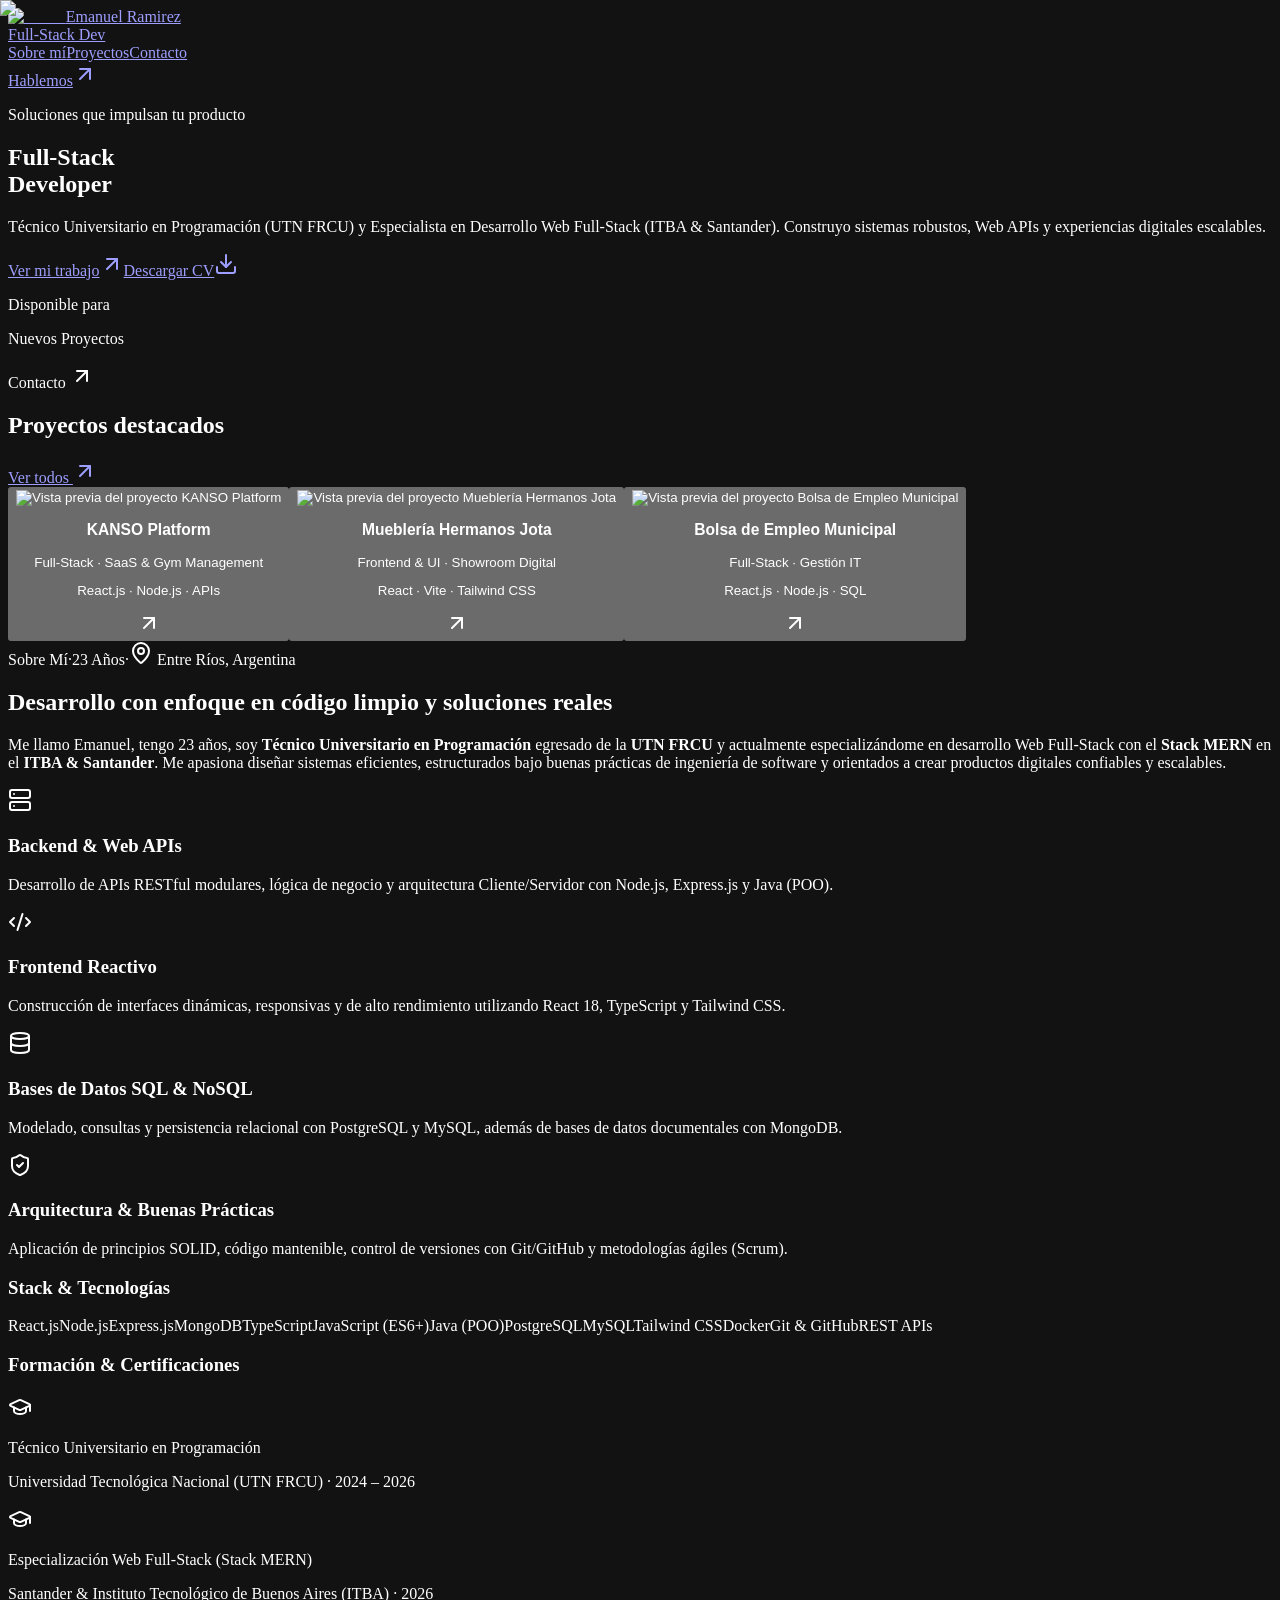
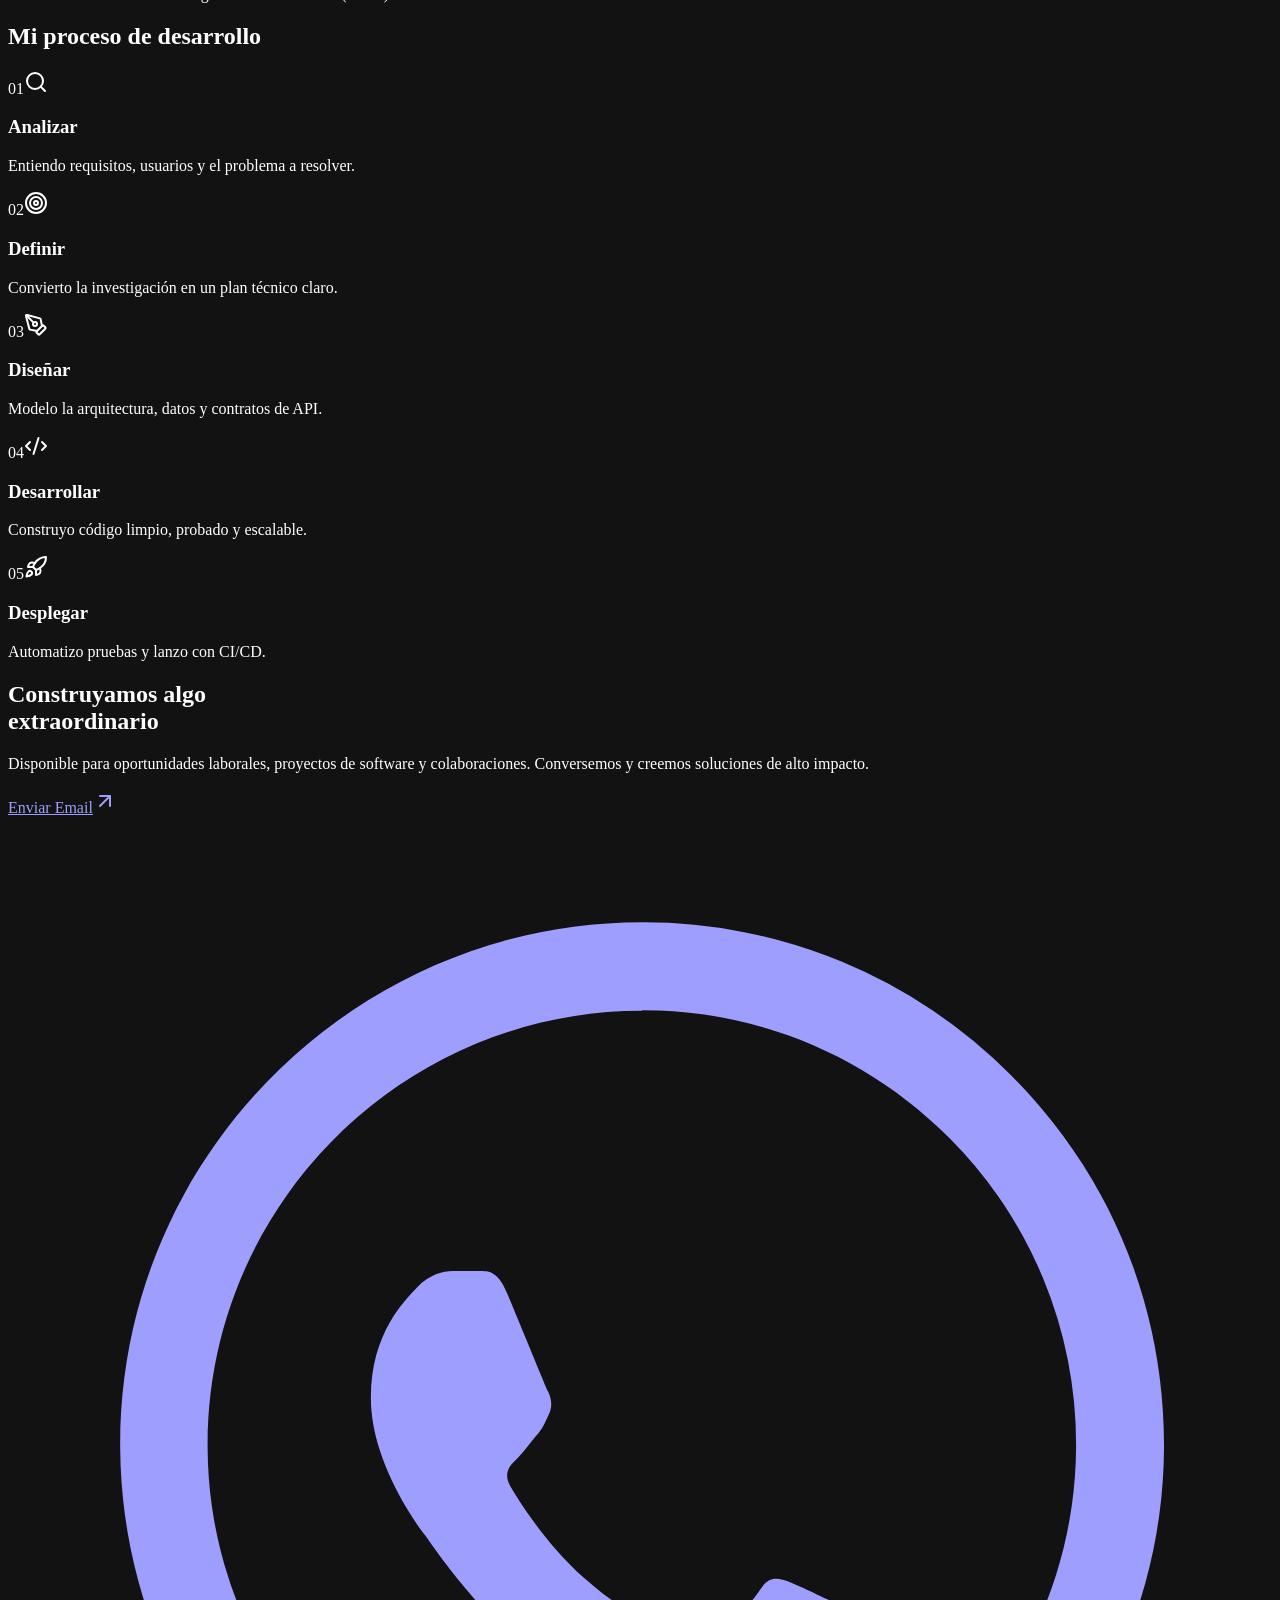
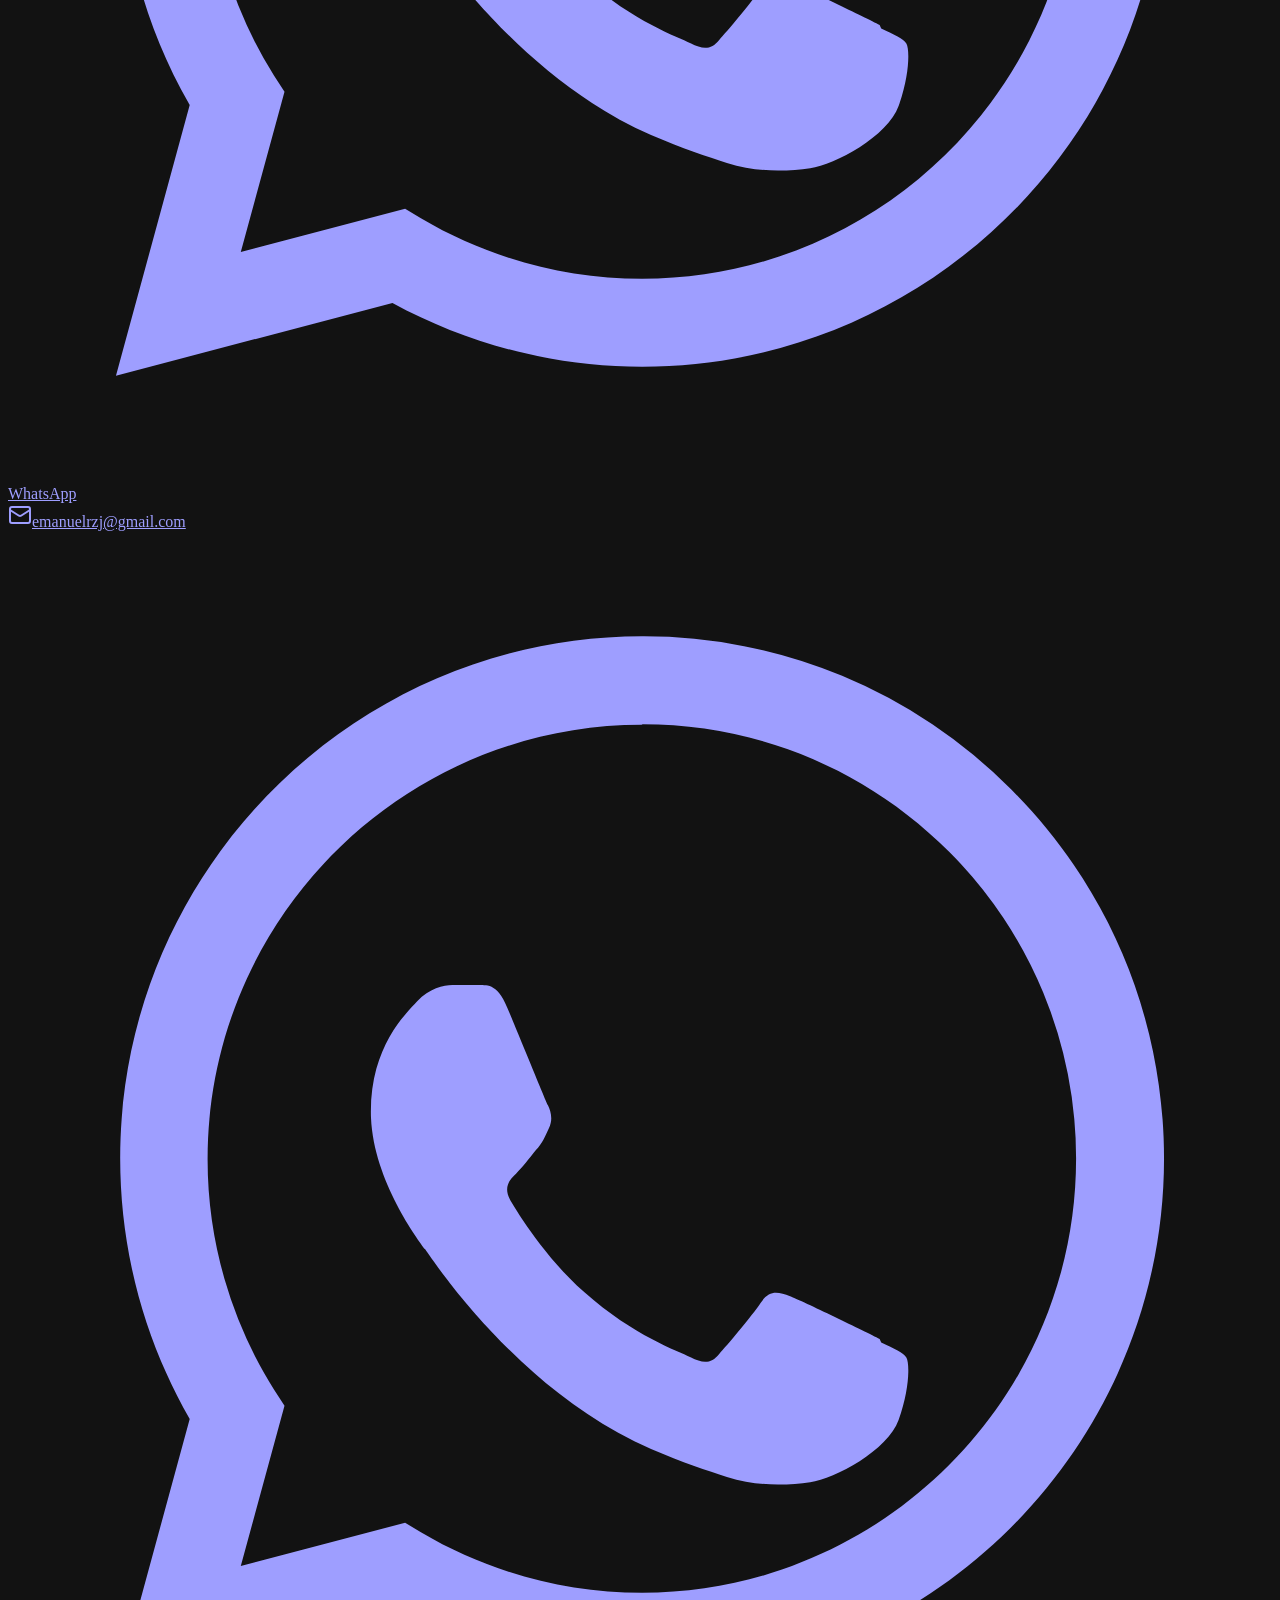
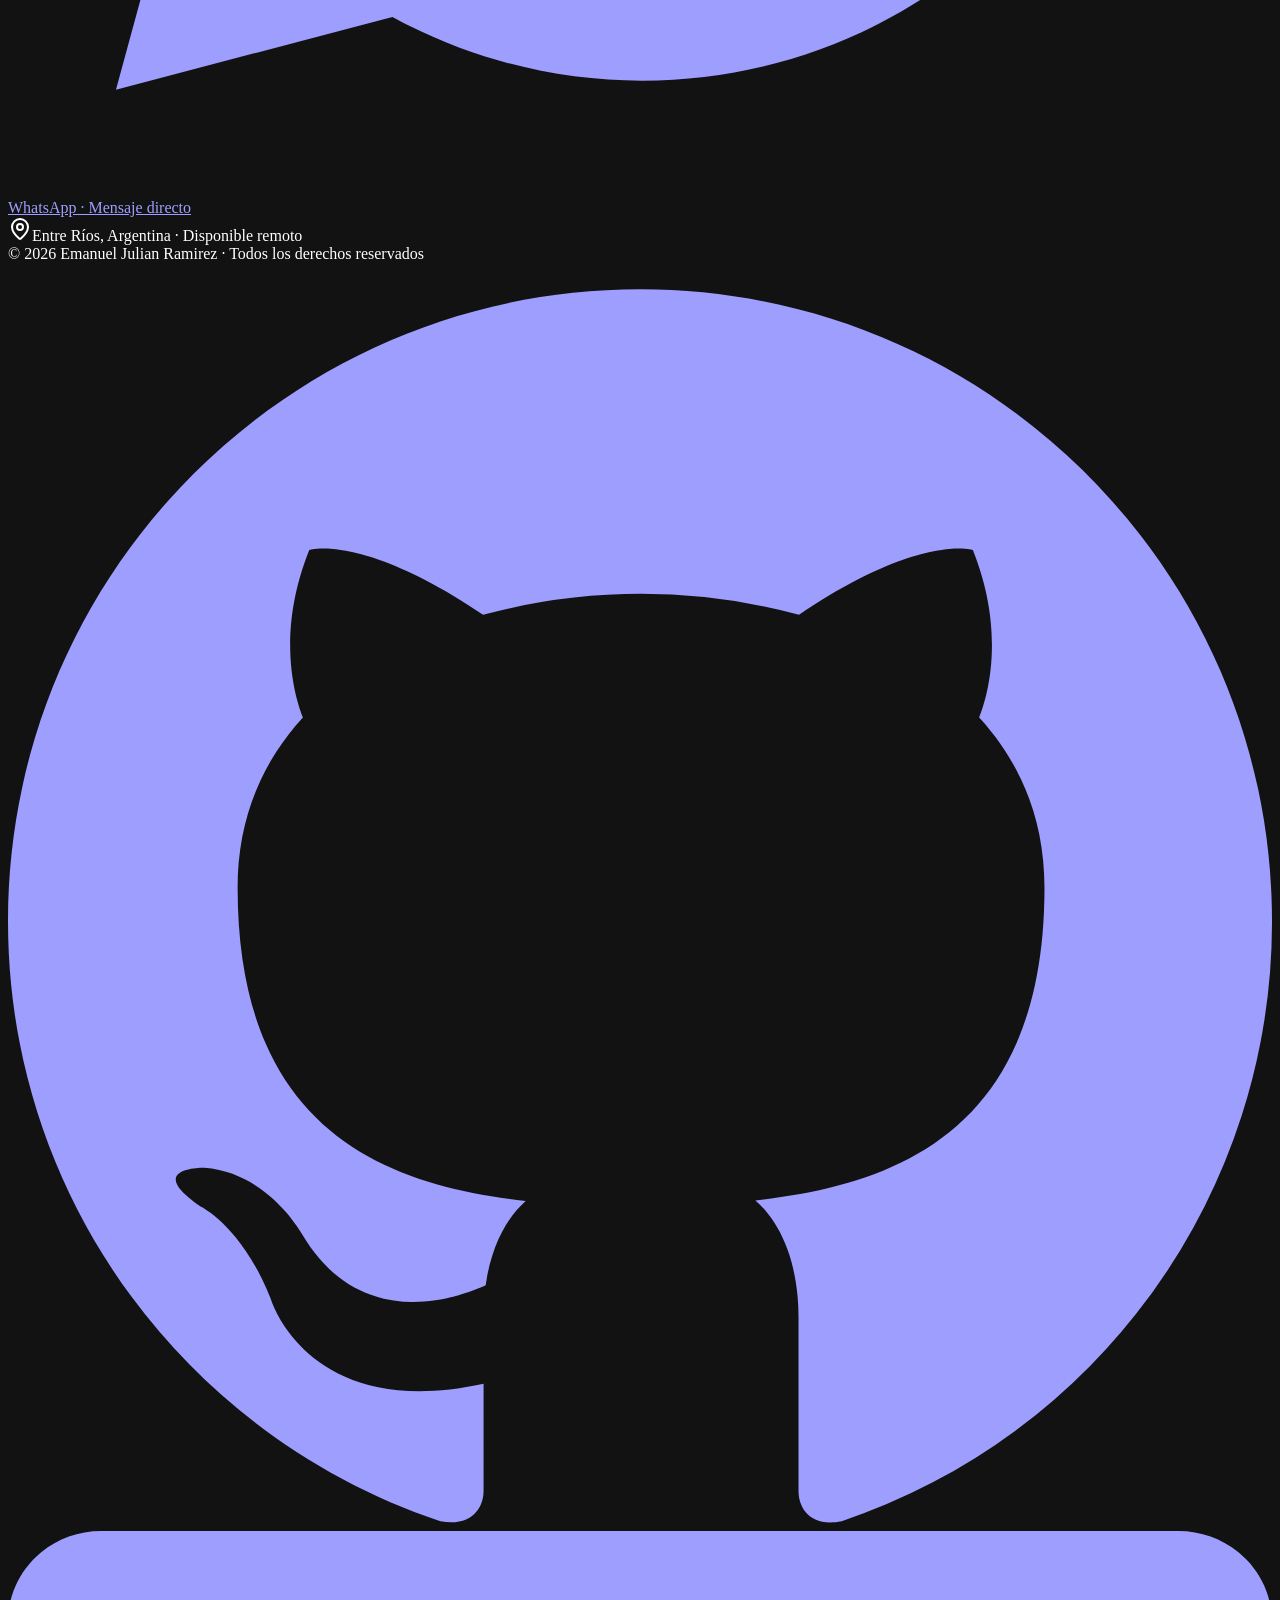
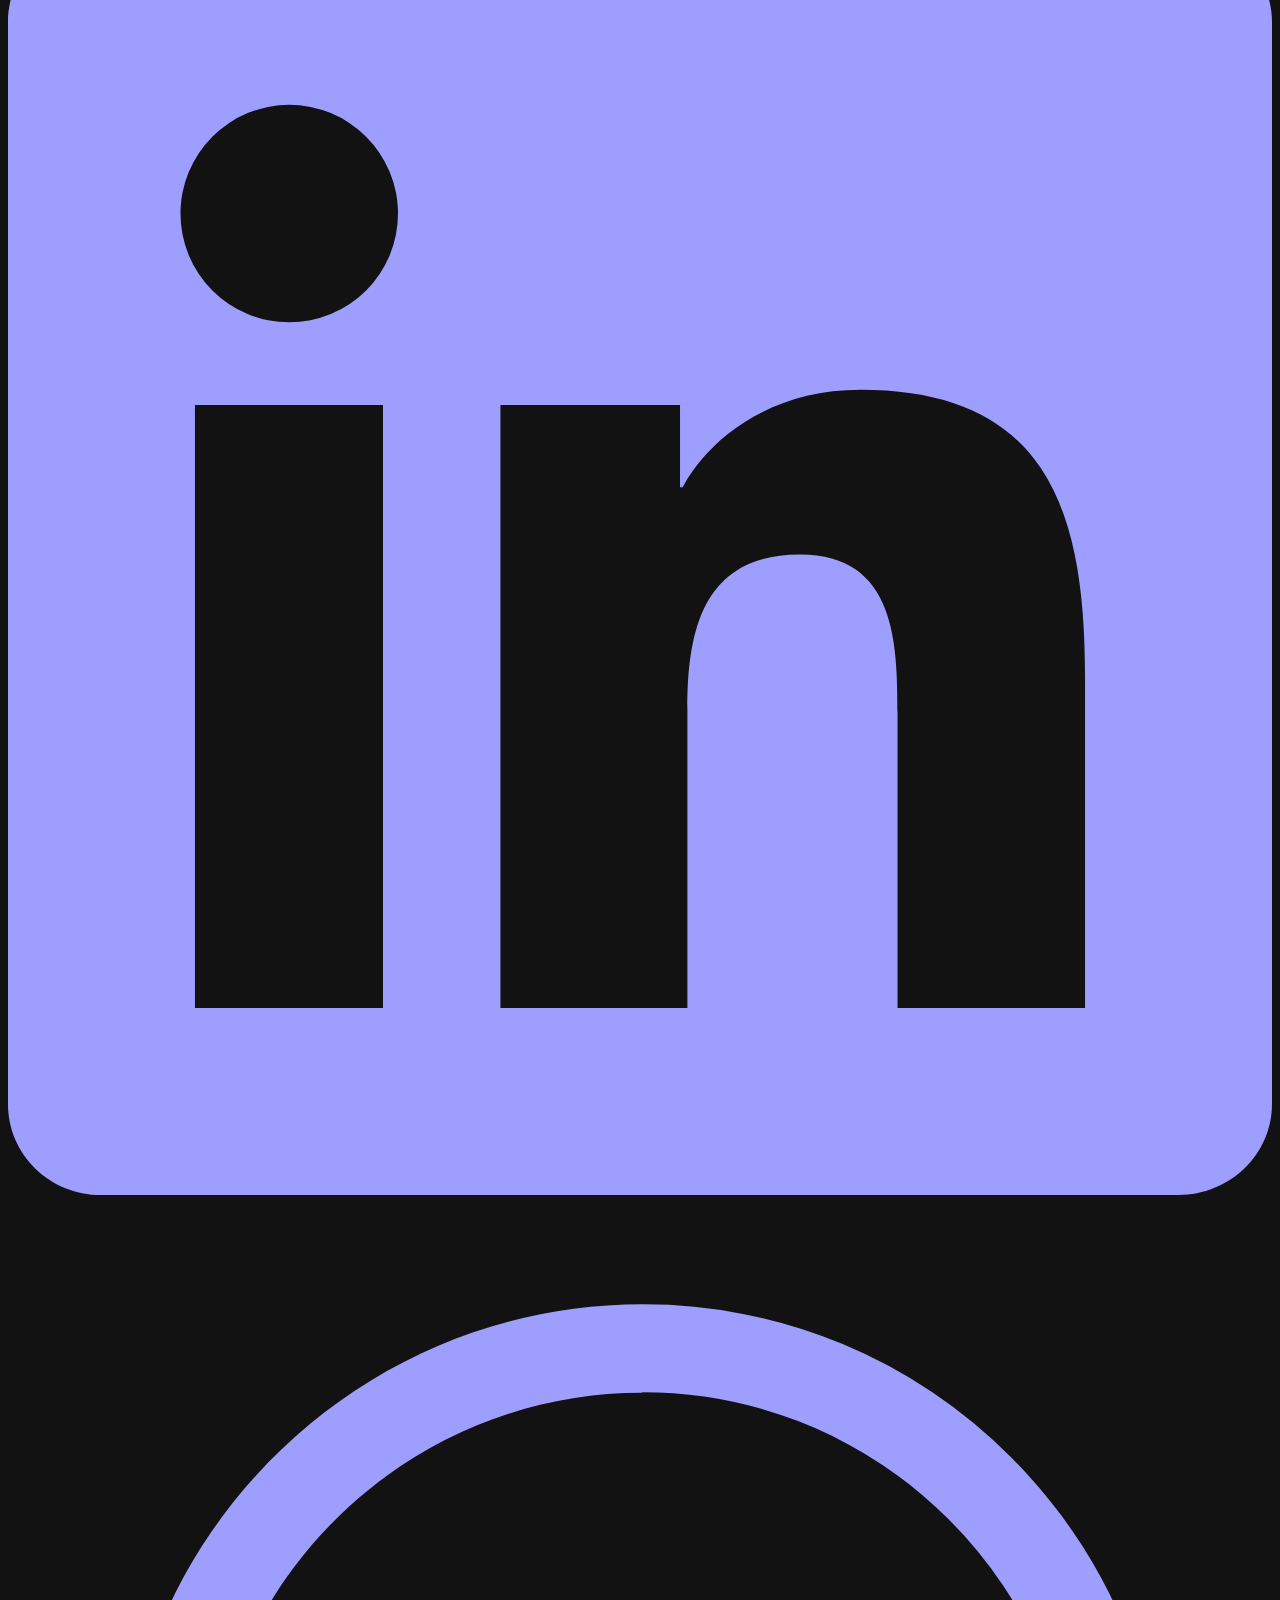
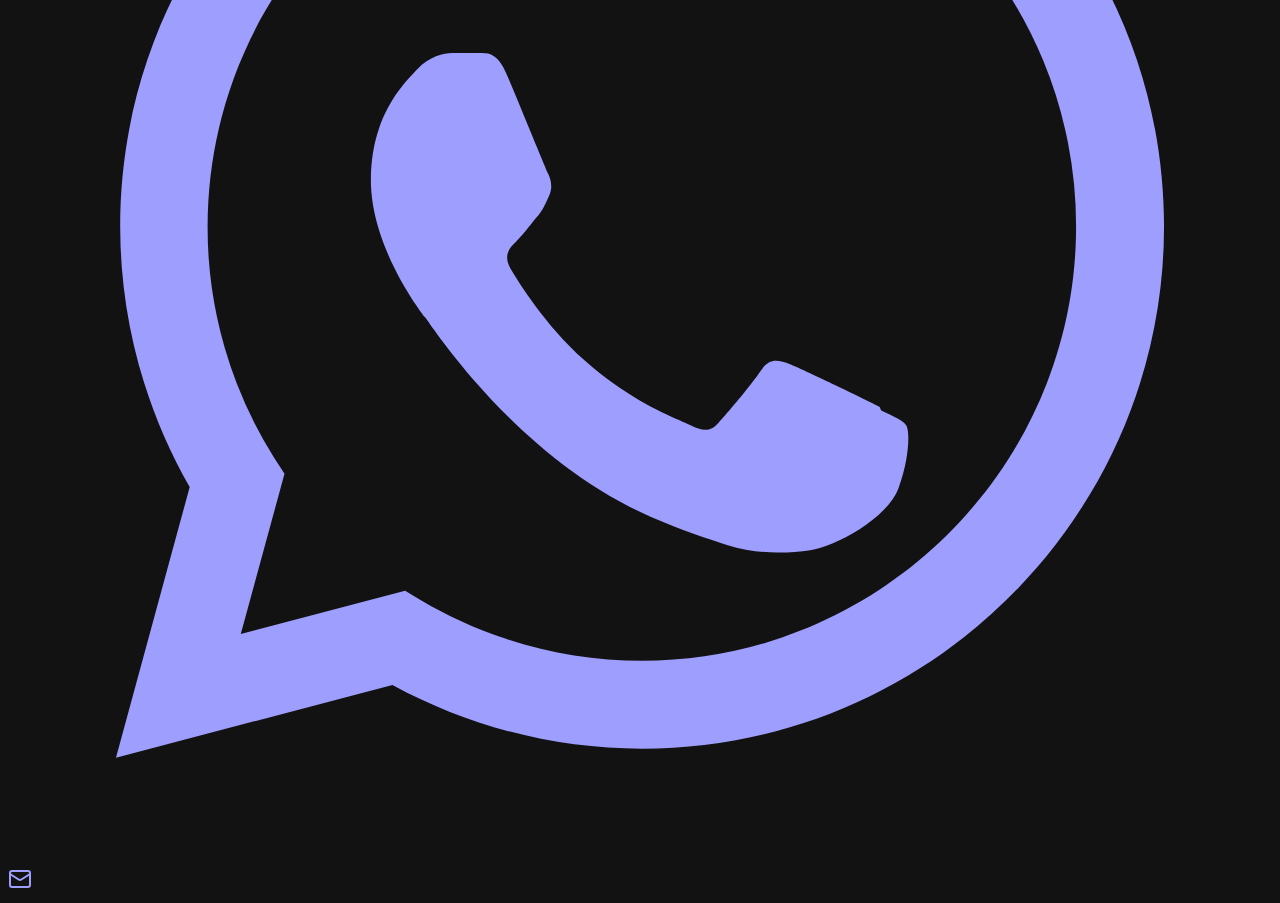
==== out/index.html @ ffbcf557 "feat: agregar galeria de imagenes con miniaturas para KANSO (login, selector de perfiles y dashboard" ====
<!DOCTYPE html><html lang="es" class="geist_dd5f33c6-module__WggDGG__variable geist_mono_d6617093-module__z61v7q__variable bg-background"><head><meta charSet="utf-8"/><meta name="viewport" content="width=device-width, initial-scale=1"/><link rel="preload" href="/Portafolio/_next/static/media/797e433ab948586e-s.p.0r6juujl39pe6.woff2" as="font" crossorigin="" type="font/woff2"/><link rel="preload" href="/Portafolio/_next/static/media/caa3a2e1cccd8315-s.p.0wgildi0cnwt9.woff2" as="font" crossorigin="" type="font/woff2"/><link rel="preload" as="image" href="/Portafolio/logo.png"/><link rel="preload" as="image" href="/Portafolio/profile.jpg"/><link rel="preload" as="image" href="/Portafolio/project_kanso.jpg"/><link rel="preload" as="image" href="/Portafolio/project_muebleria.png"/><link rel="preload" as="image" href="/Portafolio/project1.png"/><link rel="stylesheet" href="/Portafolio/_next/static/chunks/2e8vtg6j32eto.css" data-precedence="next"/><link rel="preload" as="script" fetchPriority="low" href="/Portafolio/_next/static/chunks/3s6nzrbk-8mnv.js"/><script src="/Portafolio/_next/static/chunks/0y-dctk-kmqss.js" async=""></script><script src="/Portafolio/_next/static/chunks/1mkbuudhndal5.js" async=""></script><script src="/Portafolio/_next/static/chunks/11pca4w4qe5r-.js" async=""></script><script src="/Portafolio/_next/static/chunks/turbopack-3re1vh1my2mg5.js" async=""></script><script src="/Portafolio/_next/static/chunks/1ev8c16geqy6k.js" async="" crossorigin=""></script><script src="/Portafolio/_next/static/chunks/1mt4q-uq9tv-y.js" async="" crossorigin=""></script><meta name="theme-color" content="#141210"/><meta name="color-scheme" content="dark"/><title>Emanuel — Full-Stack Developer</title><meta name="description" content="Portafolio de Emanuel, desarrollador Full-Stack especializado en Java y Spring. Construyendo sistemas limpios, escalables e intuitivos."/><meta name="generator" content="v0.app"/><meta name="next-size-adjust" content=""/><script src="/Portafolio/_next/static/chunks/0cz1d0mv5g_q7.js" noModule=""></script></head><body class="font-sans antialiased"><div hidden=""><!--$--><!--/$--></div><main class="relative bg-background text-foreground"><header class="absolute inset-x-0 top-0 z-50"><div class="mx-auto flex max-w-6xl items-center justify-between px-5 py-6"><a href="#" class="flex items-center gap-3 transition-opacity hover:opacity-90" aria-label="Inicio"><img alt="EJuRz" width="85" height="55" decoding="async" data-nimg="1" class="h-10 w-auto object-contain" style="color:transparent" src="/Portafolio/logo.png"/><span class="hidden text-[11px] font-medium uppercase leading-tight tracking-[0.2em] text-muted-foreground sm:block">Emanuel Ramirez<br/><span class="text-[9px] text-muted-foreground/70">Full-Stack Dev</span></span></a><nav class="hidden items-center gap-8 md:flex"><a href="#sobre-mi" class="text-xs font-medium uppercase tracking-[0.15em] text-muted-foreground transition-colors hover:text-foreground">Sobre mí</a><a href="#proyectos" class="text-xs font-medium uppercase tracking-[0.15em] text-muted-foreground transition-colors hover:text-foreground">Proyectos</a><a href="#contacto" class="text-xs font-medium uppercase tracking-[0.15em] text-muted-foreground transition-colors hover:text-foreground">Contacto</a></nav><a href="#contacto" class="group/button inline-flex shrink-0 items-center justify-center border border-transparent bg-clip-padding whitespace-nowrap transition-all outline-none select-none focus-visible:border-ring focus-visible:ring-3 focus-visible:ring-ring/50 active:not-aria-[haspopup]:translate-y-px disabled:pointer-events-none disabled:opacity-50 aria-invalid:border-destructive aria-invalid:ring-3 aria-invalid:ring-destructive/20 dark:aria-invalid:border-destructive/50 dark:aria-invalid:ring-destructive/40 [&amp;_svg]:pointer-events-none [&amp;_svg]:shrink-0 [&amp;_svg:not([class*=&#x27;size-&#x27;])]:size-4 bg-primary text-primary-foreground [a]:hover:bg-primary/80 h-8 gap-1.5 px-2.5 has-data-[icon=inline-end]:pr-2 has-data-[icon=inline-start]:pl-2 rounded-full text-xs font-medium uppercase tracking-[0.12em]">Hablemos<svg xmlns="http://www.w3.org/2000/svg" width="24" height="24" viewBox="0 0 24 24" fill="none" stroke="currentColor" stroke-width="2" stroke-linecap="round" stroke-linejoin="round" class="lucide lucide-arrow-up-right size-4" aria-hidden="true"><path d="M7 7h10v10"></path><path d="M7 17 17 7"></path></svg></a></div></header><section id="inicio" class="relative overflow-hidden pb-16 pt-28"><div class="mx-auto max-w-6xl px-5"><div class="grid items-center gap-8 lg:grid-cols-[1.1fr_0.9fr]"><div><p class="mb-6 text-[11px] font-medium uppercase tracking-[0.3em] text-muted-foreground">Soluciones que impulsan tu producto</p><h1 class="text-balance font-sans text-6xl font-extrabold uppercase leading-[0.85] tracking-tight sm:text-7xl lg:text-8xl">Full-Stack<br/>Developer</h1><p class="mt-8 max-w-md text-pretty leading-relaxed text-muted-foreground">Técnico Universitario en Programación (UTN FRCU) y Especialista en Desarrollo Web Full-Stack (ITBA &amp; Santander). Construyo sistemas robustos, Web APIs y experiencias digitales escalables.</p><div class="mt-10 flex flex-wrap items-center gap-4"><a href="#proyectos" class="group/button inline-flex shrink-0 items-center justify-center border border-transparent bg-clip-padding whitespace-nowrap transition-all outline-none select-none focus-visible:border-ring focus-visible:ring-3 focus-visible:ring-ring/50 active:not-aria-[haspopup]:translate-y-px disabled:pointer-events-none disabled:opacity-50 aria-invalid:border-destructive aria-invalid:ring-3 aria-invalid:ring-destructive/20 dark:aria-invalid:border-destructive/50 dark:aria-invalid:ring-destructive/40 [&amp;_svg]:pointer-events-none [&amp;_svg]:shrink-0 [&amp;_svg:not([class*=&#x27;size-&#x27;])]:size-4 bg-primary text-primary-foreground [a]:hover:bg-primary/80 h-9 gap-1.5 px-2.5 has-data-[icon=inline-end]:pr-2 has-data-[icon=inline-start]:pl-2 rounded-none text-xs font-semibold uppercase tracking-[0.12em]">Ver mi trabajo<svg xmlns="http://www.w3.org/2000/svg" width="24" height="24" viewBox="0 0 24 24" fill="none" stroke="currentColor" stroke-width="2" stroke-linecap="round" stroke-linejoin="round" class="lucide lucide-arrow-up-right size-4" aria-hidden="true"><path d="M7 7h10v10"></path><path d="M7 17 17 7"></path></svg></a><a href="/Portafolio/cv_emanuel_ramirez.pdf" download="CV_Emanuel_Julian_Ramirez.pdf" class="group/button inline-flex shrink-0 items-center justify-center border bg-clip-padding whitespace-nowrap transition-all outline-none select-none focus-visible:border-ring focus-visible:ring-3 focus-visible:ring-ring/50 active:not-aria-[haspopup]:translate-y-px disabled:pointer-events-none disabled:opacity-50 aria-invalid:border-destructive aria-invalid:ring-3 aria-invalid:ring-destructive/20 dark:aria-invalid:border-destructive/50 dark:aria-invalid:ring-destructive/40 [&amp;_svg]:pointer-events-none [&amp;_svg]:shrink-0 [&amp;_svg:not([class*=&#x27;size-&#x27;])]:size-4 hover:bg-muted hover:text-foreground aria-expanded:bg-muted aria-expanded:text-foreground dark:border-input dark:bg-input/30 dark:hover:bg-input/50 h-9 gap-1.5 px-2.5 has-data-[icon=inline-end]:pr-2 has-data-[icon=inline-start]:pl-2 rounded-none border-border bg-transparent text-xs font-semibold uppercase tracking-[0.12em]">Descargar CV<svg xmlns="http://www.w3.org/2000/svg" width="24" height="24" viewBox="0 0 24 24" fill="none" stroke="currentColor" stroke-width="2" stroke-linecap="round" stroke-linejoin="round" class="lucide lucide-download size-4" aria-hidden="true"><path d="M12 15V3"></path><path d="M21 15v4a2 2 0 0 1-2 2H5a2 2 0 0 1-2-2v-4"></path><path d="m7 10 5 5 5-5"></path></svg></a></div></div><div class="relative"><div class="pointer-events-none absolute right-0 top-1/2 aspect-square w-[110%] -translate-y-1/2 rounded-full border border-border/60"></div><div class="relative mx-auto aspect-[3/4] w-full max-w-sm overflow-hidden rounded-2xl border border-border/80 shadow-2xl"><img alt="Emanuel Julian Ramirez, Desarrollador Full-Stack" decoding="async" data-nimg="fill" class="object-cover object-[center_15%] transition-all duration-300" style="position:absolute;height:100%;width:100%;left:0;top:0;right:0;bottom:0;color:transparent" src="/Portafolio/profile.jpg"/><div class="absolute inset-0 bg-gradient-to-t from-background/90 via-background/15 to-transparent"></div></div><div class="absolute bottom-4 right-0 text-right"><p class="text-[10px] uppercase tracking-[0.25em] text-muted-foreground">Disponible para</p><p class="font-sans text-2xl font-bold uppercase tracking-tight">Nuevos Proyectos</p><p class="flex items-center justify-end gap-1 text-[10px] uppercase tracking-[0.25em] text-muted-foreground">Contacto <svg xmlns="http://www.w3.org/2000/svg" width="24" height="24" viewBox="0 0 24 24" fill="none" stroke="currentColor" stroke-width="2" stroke-linecap="round" stroke-linejoin="round" class="lucide lucide-arrow-up-right size-3" aria-hidden="true"><path d="M7 7h10v10"></path><path d="M7 17 17 7"></path></svg></p></div></div></div></div></section><section id="proyectos" class="scroll-mt-24 py-20"><div class="mx-auto max-w-6xl px-5"><div class="mb-8 flex items-end justify-between"><h2 class="text-[11px] font-medium uppercase tracking-[0.3em] text-muted-foreground">Proyectos destacados</h2><a href="https://github.com/emanuelrz" target="_blank" rel="noopener noreferrer" class="flex items-center gap-1 text-[11px] font-medium uppercase tracking-[0.2em] text-muted-foreground transition-colors hover:text-foreground">Ver todos <svg xmlns="http://www.w3.org/2000/svg" width="24" height="24" viewBox="0 0 24 24" fill="none" stroke="currentColor" stroke-width="2" stroke-linecap="round" stroke-linejoin="round" class="lucide lucide-arrow-up-right size-3.5" aria-hidden="true"><path d="M7 7h10v10"></path><path d="M7 17 17 7"></path></svg></a></div><div class="grid gap-4 md:grid-cols-3"><button type="button" class="group relative flex flex-col overflow-hidden rounded-xl border border-border bg-card text-left transition-all duration-300 hover:border-foreground/40 hover:shadow-lg focus:outline-none focus:ring-2 focus:ring-foreground/20"><div class="aspect-[4/3] w-full overflow-hidden bg-secondary"><img src="/Portafolio/project_kanso.jpg" alt="Vista previa del proyecto KANSO Platform" class="h-full w-full object-cover grayscale transition-all duration-500 group-hover:scale-105 group-hover:grayscale-0"/></div><div class="flex w-full items-end justify-between gap-3 p-5"><div><h3 class="text-lg font-semibold leading-tight text-foreground">KANSO Platform</h3><p class="mt-2 text-[11px] uppercase tracking-[0.15em] text-muted-foreground">Full-Stack · SaaS &amp; Gym Management</p><p class="mt-0.5 text-[11px] text-muted-foreground/70">React.js · Node.js · APIs</p></div><span class="flex size-9 shrink-0 items-center justify-center rounded-full border border-border transition-colors group-hover:bg-foreground group-hover:text-background"><svg xmlns="http://www.w3.org/2000/svg" width="24" height="24" viewBox="0 0 24 24" fill="none" stroke="currentColor" stroke-width="2" stroke-linecap="round" stroke-linejoin="round" class="lucide lucide-arrow-up-right size-4" aria-hidden="true"><path d="M7 7h10v10"></path><path d="M7 17 17 7"></path></svg></span></div></button><button type="button" class="group relative flex flex-col overflow-hidden rounded-xl border border-border bg-card text-left transition-all duration-300 hover:border-foreground/40 hover:shadow-lg focus:outline-none focus:ring-2 focus:ring-foreground/20"><div class="aspect-[4/3] w-full overflow-hidden bg-secondary"><img src="/Portafolio/project_muebleria.png" alt="Vista previa del proyecto Mueblería Hermanos Jota" class="h-full w-full object-cover grayscale transition-all duration-500 group-hover:scale-105 group-hover:grayscale-0"/></div><div class="flex w-full items-end justify-between gap-3 p-5"><div><h3 class="text-lg font-semibold leading-tight text-foreground">Mueblería Hermanos Jota</h3><p class="mt-2 text-[11px] uppercase tracking-[0.15em] text-muted-foreground">Frontend &amp; UI · Showroom Digital</p><p class="mt-0.5 text-[11px] text-muted-foreground/70">React · Vite · Tailwind CSS</p></div><span class="flex size-9 shrink-0 items-center justify-center rounded-full border border-border transition-colors group-hover:bg-foreground group-hover:text-background"><svg xmlns="http://www.w3.org/2000/svg" width="24" height="24" viewBox="0 0 24 24" fill="none" stroke="currentColor" stroke-width="2" stroke-linecap="round" stroke-linejoin="round" class="lucide lucide-arrow-up-right size-4" aria-hidden="true"><path d="M7 7h10v10"></path><path d="M7 17 17 7"></path></svg></span></div></button><button type="button" class="group relative flex flex-col overflow-hidden rounded-xl border border-border bg-card text-left transition-all duration-300 hover:border-foreground/40 hover:shadow-lg focus:outline-none focus:ring-2 focus:ring-foreground/20"><div class="aspect-[4/3] w-full overflow-hidden bg-secondary"><img src="/Portafolio/project1.png" alt="Vista previa del proyecto Bolsa de Empleo Municipal" class="h-full w-full object-cover grayscale transition-all duration-500 group-hover:scale-105 group-hover:grayscale-0"/></div><div class="flex w-full items-end justify-between gap-3 p-5"><div><h3 class="text-lg font-semibold leading-tight text-foreground">Bolsa de Empleo Municipal</h3><p class="mt-2 text-[11px] uppercase tracking-[0.15em] text-muted-foreground">Full-Stack · Gestión IT</p><p class="mt-0.5 text-[11px] text-muted-foreground/70">React.js · Node.js · SQL</p></div><span class="flex size-9 shrink-0 items-center justify-center rounded-full border border-border transition-colors group-hover:bg-foreground group-hover:text-background"><svg xmlns="http://www.w3.org/2000/svg" width="24" height="24" viewBox="0 0 24 24" fill="none" stroke="currentColor" stroke-width="2" stroke-linecap="round" stroke-linejoin="round" class="lucide lucide-arrow-up-right size-4" aria-hidden="true"><path d="M7 7h10v10"></path><path d="M7 17 17 7"></path></svg></span></div></button></div></div></section><section id="sobre-mi" class="scroll-mt-24 py-20"><div class="mx-auto max-w-6xl px-5"><div class="mb-12 max-w-3xl"><div class="flex flex-wrap items-center gap-2 text-[11px] font-medium uppercase tracking-[0.3em] text-muted-foreground"><span>Sobre Mí</span><span>·</span><span>23 Años</span><span>·</span><span class="flex items-center gap-1"><svg xmlns="http://www.w3.org/2000/svg" width="24" height="24" viewBox="0 0 24 24" fill="none" stroke="currentColor" stroke-width="2" stroke-linecap="round" stroke-linejoin="round" class="lucide lucide-map-pin size-3 text-muted-foreground" aria-hidden="true"><path d="M20 10c0 4.993-5.539 10.193-7.399 11.799a1 1 0 0 1-1.202 0C9.539 20.193 4 14.993 4 10a8 8 0 0 1 16 0"></path><circle cx="12" cy="10" r="3"></circle></svg> Entre Ríos, Argentina</span></div><h2 class="mt-3 font-sans text-3xl font-bold uppercase tracking-tight sm:text-4xl">Desarrollo con enfoque en código limpio y soluciones reales</h2><p class="mt-4 leading-relaxed text-muted-foreground">Me llamo Emanuel, tengo 23 años, soy <strong>Técnico Universitario en Programación</strong> egresado de la <strong>UTN FRCU</strong> y actualmente especializándome en desarrollo Web Full-Stack con el <strong>Stack MERN</strong> en el <strong>ITBA &amp; Santander</strong>. Me apasiona diseñar sistemas eficientes, estructurados bajo buenas prácticas de ingeniería de software y orientados a crear productos digitales confiables y escalables.</p></div><div class="grid gap-4 lg:grid-cols-[1.3fr_1fr]"><div class="grid gap-x-10 gap-y-8 rounded-xl border border-border bg-card p-8 sm:grid-cols-2"><div class="flex gap-4"><svg xmlns="http://www.w3.org/2000/svg" width="24" height="24" viewBox="0 0 24 24" fill="none" stroke="currentColor" stroke-width="2" stroke-linecap="round" stroke-linejoin="round" class="lucide lucide-server mt-0.5 size-5 shrink-0 text-foreground" aria-hidden="true"><rect width="20" height="8" x="2" y="2" rx="2" ry="2"></rect><rect width="20" height="8" x="2" y="14" rx="2" ry="2"></rect><line x1="6" x2="6.01" y1="6" y2="6"></line><line x1="6" x2="6.01" y1="18" y2="18"></line></svg><div><h3 class="text-sm font-semibold uppercase tracking-wide">Backend &amp; Web APIs</h3><p class="mt-1.5 text-sm leading-relaxed text-muted-foreground">Desarrollo de APIs RESTful modulares, lógica de negocio y arquitectura Cliente/Servidor con Node.js, Express.js y Java (POO).</p></div></div><div class="flex gap-4"><svg xmlns="http://www.w3.org/2000/svg" width="24" height="24" viewBox="0 0 24 24" fill="none" stroke="currentColor" stroke-width="2" stroke-linecap="round" stroke-linejoin="round" class="lucide lucide-code-xml mt-0.5 size-5 shrink-0 text-foreground" aria-hidden="true"><path d="m18 16 4-4-4-4"></path><path d="m6 8-4 4 4 4"></path><path d="m14.5 4-5 16"></path></svg><div><h3 class="text-sm font-semibold uppercase tracking-wide">Frontend Reactivo</h3><p class="mt-1.5 text-sm leading-relaxed text-muted-foreground">Construcción de interfaces dinámicas, responsivas y de alto rendimiento utilizando React 18, TypeScript y Tailwind CSS.</p></div></div><div class="flex gap-4"><svg xmlns="http://www.w3.org/2000/svg" width="24" height="24" viewBox="0 0 24 24" fill="none" stroke="currentColor" stroke-width="2" stroke-linecap="round" stroke-linejoin="round" class="lucide lucide-database mt-0.5 size-5 shrink-0 text-foreground" aria-hidden="true"><ellipse cx="12" cy="5" rx="9" ry="3"></ellipse><path d="M3 5V19A9 3 0 0 0 21 19V5"></path><path d="M3 12A9 3 0 0 0 21 12"></path></svg><div><h3 class="text-sm font-semibold uppercase tracking-wide">Bases de Datos SQL &amp; NoSQL</h3><p class="mt-1.5 text-sm leading-relaxed text-muted-foreground">Modelado, consultas y persistencia relacional con PostgreSQL y MySQL, además de bases de datos documentales con MongoDB.</p></div></div><div class="flex gap-4"><svg xmlns="http://www.w3.org/2000/svg" width="24" height="24" viewBox="0 0 24 24" fill="none" stroke="currentColor" stroke-width="2" stroke-linecap="round" stroke-linejoin="round" class="lucide lucide-shield-check mt-0.5 size-5 shrink-0 text-foreground" aria-hidden="true"><path d="M20 13c0 5-3.5 7.5-7.66 8.95a1 1 0 0 1-.67-.01C7.5 20.5 4 18 4 13V6a1 1 0 0 1 1-1c2 0 4.5-1.2 6.24-2.72a1.17 1.17 0 0 1 1.52 0C14.51 3.81 17 5 19 5a1 1 0 0 1 1 1z"></path><path d="m9 12 2 2 4-4"></path></svg><div><h3 class="text-sm font-semibold uppercase tracking-wide">Arquitectura &amp; Buenas Prácticas</h3><p class="mt-1.5 text-sm leading-relaxed text-muted-foreground">Aplicación de principios SOLID, código mantenible, control de versiones con Git/GitHub y metodologías ágiles (Scrum).</p></div></div></div><div class="flex flex-col gap-4"><div class="rounded-xl border border-border bg-card p-6"><h3 class="mb-4 text-[11px] font-medium uppercase tracking-[0.2em] text-muted-foreground">Stack &amp; Tecnologías</h3><div class="flex flex-wrap gap-2"><span class="rounded-md border border-border bg-secondary px-3 py-1.5 text-xs font-medium text-secondary-foreground">React.js</span><span class="rounded-md border border-border bg-secondary px-3 py-1.5 text-xs font-medium text-secondary-foreground">Node.js</span><span class="rounded-md border border-border bg-secondary px-3 py-1.5 text-xs font-medium text-secondary-foreground">Express.js</span><span class="rounded-md border border-border bg-secondary px-3 py-1.5 text-xs font-medium text-secondary-foreground">MongoDB</span><span class="rounded-md border border-border bg-secondary px-3 py-1.5 text-xs font-medium text-secondary-foreground">TypeScript</span><span class="rounded-md border border-border bg-secondary px-3 py-1.5 text-xs font-medium text-secondary-foreground">JavaScript (ES6+)</span><span class="rounded-md border border-border bg-secondary px-3 py-1.5 text-xs font-medium text-secondary-foreground">Java (POO)</span><span class="rounded-md border border-border bg-secondary px-3 py-1.5 text-xs font-medium text-secondary-foreground">PostgreSQL</span><span class="rounded-md border border-border bg-secondary px-3 py-1.5 text-xs font-medium text-secondary-foreground">MySQL</span><span class="rounded-md border border-border bg-secondary px-3 py-1.5 text-xs font-medium text-secondary-foreground">Tailwind CSS</span><span class="rounded-md border border-border bg-secondary px-3 py-1.5 text-xs font-medium text-secondary-foreground">Docker</span><span class="rounded-md border border-border bg-secondary px-3 py-1.5 text-xs font-medium text-secondary-foreground">Git &amp; GitHub</span><span class="rounded-md border border-border bg-secondary px-3 py-1.5 text-xs font-medium text-secondary-foreground">REST APIs</span></div></div><div class="rounded-xl border border-border bg-card p-6"><h3 class="mb-4 text-[11px] font-medium uppercase tracking-[0.2em] text-muted-foreground">Formación &amp; Certificaciones</h3><div class="flex flex-col gap-3"><div class="flex items-start gap-3"><span class="flex size-9 shrink-0 items-center justify-center rounded-md border border-border"><svg xmlns="http://www.w3.org/2000/svg" width="24" height="24" viewBox="0 0 24 24" fill="none" stroke="currentColor" stroke-width="2" stroke-linecap="round" stroke-linejoin="round" class="lucide lucide-graduation-cap size-4" aria-hidden="true"><path d="M21.42 10.922a1 1 0 0 0-.019-1.838L12.83 5.18a2 2 0 0 0-1.66 0L2.6 9.08a1 1 0 0 0 0 1.832l8.57 3.908a2 2 0 0 0 1.66 0z"></path><path d="M22 10v6"></path><path d="M6 12.5V16a6 3 0 0 0 12 0v-3.5"></path></svg></span><div><p class="text-sm font-medium leading-tight">Técnico Universitario en Programación</p><p class="mt-1 text-xs text-muted-foreground">Universidad Tecnológica Nacional (UTN FRCU) · 2024 – 2026</p></div></div><div class="flex items-start gap-3"><span class="flex size-9 shrink-0 items-center justify-center rounded-md border border-border"><svg xmlns="http://www.w3.org/2000/svg" width="24" height="24" viewBox="0 0 24 24" fill="none" stroke="currentColor" stroke-width="2" stroke-linecap="round" stroke-linejoin="round" class="lucide lucide-graduation-cap size-4" aria-hidden="true"><path d="M21.42 10.922a1 1 0 0 0-.019-1.838L12.83 5.18a2 2 0 0 0-1.66 0L2.6 9.08a1 1 0 0 0 0 1.832l8.57 3.908a2 2 0 0 0 1.66 0z"></path><path d="M22 10v6"></path><path d="M6 12.5V16a6 3 0 0 0 12 0v-3.5"></path></svg></span><div><p class="text-sm font-medium leading-tight">Especialización Web Full-Stack (Stack MERN)</p><p class="mt-1 text-xs text-muted-foreground">Santander &amp; Instituto Tecnológico de Buenos Aires (ITBA) · 2026</p></div></div></div></div></div></div></div></section><section class="py-20"><div class="mx-auto max-w-6xl px-5"><h2 class="mb-10 text-[11px] font-medium uppercase tracking-[0.3em] text-muted-foreground">Mi proceso de desarrollo</h2><div class="grid gap-px overflow-hidden rounded-xl border border-border bg-border sm:grid-cols-2 lg:grid-cols-5"><div class="flex flex-col gap-5 bg-card p-6"><div class="flex items-center justify-between"><span class="font-mono text-xs text-muted-foreground">01</span><svg xmlns="http://www.w3.org/2000/svg" width="24" height="24" viewBox="0 0 24 24" fill="none" stroke="currentColor" stroke-width="2" stroke-linecap="round" stroke-linejoin="round" class="lucide lucide-search size-4 text-muted-foreground" aria-hidden="true"><path d="m21 21-4.34-4.34"></path><circle cx="11" cy="11" r="8"></circle></svg></div><div><h3 class="text-sm font-semibold uppercase tracking-wide">Analizar</h3><p class="mt-2 text-xs leading-relaxed text-muted-foreground">Entiendo requisitos, usuarios y el problema a resolver.</p></div></div><div class="flex flex-col gap-5 bg-card p-6"><div class="flex items-center justify-between"><span class="font-mono text-xs text-muted-foreground">02</span><svg xmlns="http://www.w3.org/2000/svg" width="24" height="24" viewBox="0 0 24 24" fill="none" stroke="currentColor" stroke-width="2" stroke-linecap="round" stroke-linejoin="round" class="lucide lucide-target size-4 text-muted-foreground" aria-hidden="true"><circle cx="12" cy="12" r="10"></circle><circle cx="12" cy="12" r="6"></circle><circle cx="12" cy="12" r="2"></circle></svg></div><div><h3 class="text-sm font-semibold uppercase tracking-wide">Definir</h3><p class="mt-2 text-xs leading-relaxed text-muted-foreground">Convierto la investigación en un plan técnico claro.</p></div></div><div class="flex flex-col gap-5 bg-card p-6"><div class="flex items-center justify-between"><span class="font-mono text-xs text-muted-foreground">03</span><svg xmlns="http://www.w3.org/2000/svg" width="24" height="24" viewBox="0 0 24 24" fill="none" stroke="currentColor" stroke-width="2" stroke-linecap="round" stroke-linejoin="round" class="lucide lucide-pen-tool size-4 text-muted-foreground" aria-hidden="true"><path d="M15.707 21.293a1 1 0 0 1-1.414 0l-1.586-1.586a1 1 0 0 1 0-1.414l5.586-5.586a1 1 0 0 1 1.414 0l1.586 1.586a1 1 0 0 1 0 1.414z"></path><path d="m18 13-1.375-6.874a1 1 0 0 0-.746-.776L3.235 2.028a1 1 0 0 0-1.207 1.207L5.35 15.879a1 1 0 0 0 .776.746L13 18"></path><path d="m2.3 2.3 7.286 7.286"></path><circle cx="11" cy="11" r="2"></circle></svg></div><div><h3 class="text-sm font-semibold uppercase tracking-wide">Diseñar</h3><p class="mt-2 text-xs leading-relaxed text-muted-foreground">Modelo la arquitectura, datos y contratos de API.</p></div></div><div class="flex flex-col gap-5 bg-card p-6"><div class="flex items-center justify-between"><span class="font-mono text-xs text-muted-foreground">04</span><svg xmlns="http://www.w3.org/2000/svg" width="24" height="24" viewBox="0 0 24 24" fill="none" stroke="currentColor" stroke-width="2" stroke-linecap="round" stroke-linejoin="round" class="lucide lucide-code-xml size-4 text-muted-foreground" aria-hidden="true"><path d="m18 16 4-4-4-4"></path><path d="m6 8-4 4 4 4"></path><path d="m14.5 4-5 16"></path></svg></div><div><h3 class="text-sm font-semibold uppercase tracking-wide">Desarrollar</h3><p class="mt-2 text-xs leading-relaxed text-muted-foreground">Construyo código limpio, probado y escalable.</p></div></div><div class="flex flex-col gap-5 bg-card p-6"><div class="flex items-center justify-between"><span class="font-mono text-xs text-muted-foreground">05</span><svg xmlns="http://www.w3.org/2000/svg" width="24" height="24" viewBox="0 0 24 24" fill="none" stroke="currentColor" stroke-width="2" stroke-linecap="round" stroke-linejoin="round" class="lucide lucide-rocket size-4 text-muted-foreground" aria-hidden="true"><path d="M12 15v5s3.03-.55 4-2c1.08-1.62 0-5 0-5"></path><path d="M4.5 16.5c-1.5 1.26-2 5-2 5s3.74-.5 5-2c.71-.84.7-2.13-.09-2.91a2.18 2.18 0 0 0-2.91-.09"></path><path d="M9 12a22 22 0 0 1 2-3.95A12.88 12.88 0 0 1 22 2c0 2.72-.78 7.5-6 11a22.4 22.4 0 0 1-4 2z"></path><path d="M9 12H4s.55-3.03 2-4c1.62-1.08 5 .05 5 .05"></path></svg></div><div><h3 class="text-sm font-semibold uppercase tracking-wide">Desplegar</h3><p class="mt-2 text-xs leading-relaxed text-muted-foreground">Automatizo pruebas y lanzo con CI/CD.</p></div></div></div></div></section><footer id="contacto" class="scroll-mt-24 pb-10 pt-10"><div class="mx-auto max-w-6xl px-5"><div class="relative overflow-hidden rounded-2xl border border-border bg-gradient-to-br from-secondary via-card to-background p-8 lg:p-12"><div class="grid gap-10 lg:grid-cols-[1.2fr_1fr] lg:items-center"><div><h2 class="text-balance font-sans text-4xl font-extrabold uppercase leading-[0.9] tracking-tight sm:text-5xl">Construyamos algo<br/>extraordinario</h2><p class="mt-5 max-w-md text-pretty leading-relaxed text-muted-foreground">Disponible para oportunidades laborales, proyectos de software y colaboraciones. Conversemos y creemos soluciones de alto impacto.</p><div class="mt-8 flex flex-wrap items-center gap-3"><a href="mailto:emanuelrzj@gmail.com" class="group/button inline-flex shrink-0 items-center justify-center border border-transparent bg-clip-padding whitespace-nowrap transition-all outline-none select-none focus-visible:border-ring focus-visible:ring-3 focus-visible:ring-ring/50 active:not-aria-[haspopup]:translate-y-px disabled:pointer-events-none disabled:opacity-50 aria-invalid:border-destructive aria-invalid:ring-3 aria-invalid:ring-destructive/20 dark:aria-invalid:border-destructive/50 dark:aria-invalid:ring-destructive/40 [&amp;_svg]:pointer-events-none [&amp;_svg]:shrink-0 [&amp;_svg:not([class*=&#x27;size-&#x27;])]:size-4 bg-primary text-primary-foreground [a]:hover:bg-primary/80 h-9 gap-1.5 px-2.5 has-data-[icon=inline-end]:pr-2 has-data-[icon=inline-start]:pl-2 rounded-none text-xs font-semibold uppercase tracking-[0.12em]">Enviar Email<svg xmlns="http://www.w3.org/2000/svg" width="24" height="24" viewBox="0 0 24 24" fill="none" stroke="currentColor" stroke-width="2" stroke-linecap="round" stroke-linejoin="round" class="lucide lucide-arrow-up-right size-4" aria-hidden="true"><path d="M7 7h10v10"></path><path d="M7 17 17 7"></path></svg></a><a href="https://wa.me/543447402877?text=Hola%20Emanuel,%20vi%20tu%20portafolio%20y%20me%20gustar%C3%ADa%20contactarte" target="_blank" rel="noopener noreferrer" class="group/button inline-flex shrink-0 items-center justify-center border bg-clip-padding whitespace-nowrap transition-all outline-none select-none focus-visible:border-ring focus-visible:ring-3 focus-visible:ring-ring/50 active:not-aria-[haspopup]:translate-y-px disabled:pointer-events-none disabled:opacity-50 aria-invalid:border-destructive aria-invalid:ring-3 aria-invalid:ring-destructive/20 dark:aria-invalid:border-destructive/50 dark:aria-invalid:ring-destructive/40 [&amp;_svg]:pointer-events-none [&amp;_svg]:shrink-0 [&amp;_svg:not([class*=&#x27;size-&#x27;])]:size-4 hover:text-foreground aria-expanded:bg-muted aria-expanded:text-foreground dark:border-input dark:bg-input/30 dark:hover:bg-input/50 h-9 gap-1.5 px-2.5 has-data-[icon=inline-end]:pr-2 has-data-[icon=inline-start]:pl-2 rounded-none border-border bg-transparent text-xs font-semibold uppercase tracking-[0.12em] text-foreground hover:bg-secondary"><svg viewBox="0 0 24 24" fill="currentColor" class="size-4 text-emerald-400" aria-hidden="true"><path d="M12.04 2c-5.46 0-9.91 4.45-9.91 9.91 0 1.75.46 3.45 1.32 4.95L2.05 22l5.25-1.38c1.45.79 3.08 1.21 4.74 1.21 5.46 0 9.91-4.45 9.91-9.91 0-2.65-1.03-5.14-2.9-7.01A9.82 9.82 0 0 0 12.04 2m.01 1.67c2.2 0 4.26.86 5.82 2.42a8.23 8.23 0 0 1 2.41 5.83c0 4.54-3.7 8.24-8.24 8.24-1.48 0-2.93-.4-4.2-1.15l-.3-.18-3.12.82.83-3.04-.2-.31a8.19 8.19 0 0 1-1.26-4.38c0-4.54 3.7-8.24 8.24-8.24m4.52 11.66c-.25-.13-1.47-.72-1.7-.81-.23-.08-.39-.13-.56.13-.17.25-.64.81-.79.97-.14.17-.29.19-.54.06-.25-.13-1.06-.39-2.02-1.24-.75-.67-1.25-1.49-1.4-1.74-.14-.25-.02-.39.11-.51.11-.11.25-.29.37-.44.13-.14.17-.25.25-.42.08-.17.04-.31-.02-.44-.06-.13-.56-1.35-.77-1.85-.2-.49-.41-.42-.56-.43h-.48c-.17 0-.44.06-.67.31-.23.25-.88.86-.88 2.1s.9 2.44 1.03 2.61c.13.17 1.77 2.7 4.29 3.79.6.26 1.07.41 1.44.53.6.19 1.15.16 1.58.1.48-.07 1.47-.6 1.68-1.18.21-.58.21-1.07.15-1.18-.06-.1-.23-.17-.48-.29"></path></svg>WhatsApp</a></div></div><div class="flex flex-col gap-4"><a href="mailto:emanuelrzj@gmail.com" class="flex items-center gap-3 transition-colors hover:text-foreground [&amp;&gt;span:last-child]:hover:text-foreground"><span class="flex size-9 shrink-0 items-center justify-center rounded-md border border-border"><svg xmlns="http://www.w3.org/2000/svg" width="24" height="24" viewBox="0 0 24 24" fill="none" stroke="currentColor" stroke-width="2" stroke-linecap="round" stroke-linejoin="round" class="lucide lucide-mail size-4" aria-hidden="true"><path d="m22 7-8.991 5.727a2 2 0 0 1-2.009 0L2 7"></path><rect x="2" y="4" width="20" height="16" rx="2"></rect></svg></span><span class="text-sm text-muted-foreground">emanuelrzj@gmail.com</span></a><a href="https://wa.me/543447402877?text=Hola%20Emanuel,%20vi%20tu%20portafolio%20y%20me%20gustar%C3%ADa%20contactarte" target="_blank" rel="noopener noreferrer" class="flex items-center gap-3 transition-colors hover:text-foreground [&amp;&gt;span:last-child]:hover:text-foreground"><span class="flex size-9 shrink-0 items-center justify-center rounded-md border border-border"><svg viewBox="0 0 24 24" fill="currentColor" class="size-4" aria-hidden="true"><path d="M12.04 2c-5.46 0-9.91 4.45-9.91 9.91 0 1.75.46 3.45 1.32 4.95L2.05 22l5.25-1.38c1.45.79 3.08 1.21 4.74 1.21 5.46 0 9.91-4.45 9.91-9.91 0-2.65-1.03-5.14-2.9-7.01A9.82 9.82 0 0 0 12.04 2m.01 1.67c2.2 0 4.26.86 5.82 2.42a8.23 8.23 0 0 1 2.41 5.83c0 4.54-3.7 8.24-8.24 8.24-1.48 0-2.93-.4-4.2-1.15l-.3-.18-3.12.82.83-3.04-.2-.31a8.19 8.19 0 0 1-1.26-4.38c0-4.54 3.7-8.24 8.24-8.24m4.52 11.66c-.25-.13-1.47-.72-1.7-.81-.23-.08-.39-.13-.56.13-.17.25-.64.81-.79.97-.14.17-.29.19-.54.06-.25-.13-1.06-.39-2.02-1.24-.75-.67-1.25-1.49-1.4-1.74-.14-.25-.02-.39.11-.51.11-.11.25-.29.37-.44.13-.14.17-.25.25-.42.08-.17.04-.31-.02-.44-.06-.13-.56-1.35-.77-1.85-.2-.49-.41-.42-.56-.43h-.48c-.17 0-.44.06-.67.31-.23.25-.88.86-.88 2.1s.9 2.44 1.03 2.61c.13.17 1.77 2.7 4.29 3.79.6.26 1.07.41 1.44.53.6.19 1.15.16 1.58.1.48-.07 1.47-.6 1.68-1.18.21-.58.21-1.07.15-1.18-.06-.1-.23-.17-.48-.29"></path></svg></span><span class="text-sm text-muted-foreground">WhatsApp · Mensaje directo</span></a><div class="flex items-center gap-3"><span class="flex size-9 shrink-0 items-center justify-center rounded-md border border-border"><svg xmlns="http://www.w3.org/2000/svg" width="24" height="24" viewBox="0 0 24 24" fill="none" stroke="currentColor" stroke-width="2" stroke-linecap="round" stroke-linejoin="round" class="lucide lucide-map-pin size-4" aria-hidden="true"><path d="M20 10c0 4.993-5.539 10.193-7.399 11.799a1 1 0 0 1-1.202 0C9.539 20.193 4 14.993 4 10a8 8 0 0 1 16 0"></path><circle cx="12" cy="10" r="3"></circle></svg></span><span class="text-sm text-muted-foreground">Entre Ríos, Argentina · Disponible remoto</span></div></div></div></div><div class="mt-8 flex flex-col items-center justify-between gap-4 border-t border-border pt-6 text-xs text-muted-foreground sm:flex-row"><span class="uppercase tracking-[0.15em]">© <!-- -->2026<!-- --> Emanuel Julian Ramirez · Todos los derechos reservados</span><div class="flex items-center gap-3"><a href="https://github.com/emanuelrz" target="_blank" rel="noopener noreferrer" aria-label="GitHub" class="flex size-9 items-center justify-center rounded-md border border-border transition-colors hover:bg-foreground hover:text-background"><svg viewBox="0 0 24 24" fill="currentColor" class="size-4" aria-hidden="true"><path d="M12 .5C5.37.5 0 5.87 0 12.5c0 5.3 3.44 9.8 8.21 11.39.6.11.82-.26.82-.58v-2.03c-3.34.73-4.04-1.61-4.04-1.61-.55-1.39-1.34-1.76-1.34-1.76-1.09-.75.08-.73.08-.73 1.2.09 1.84 1.24 1.84 1.24 1.07 1.83 2.81 1.3 3.5.99.11-.78.42-1.3.76-1.6-2.67-.3-5.47-1.34-5.47-5.95 0-1.32.47-2.39 1.24-3.23-.12-.3-.54-1.53.12-3.18 0 0 1.01-.32 3.3 1.23a11.5 11.5 0 0 1 6 0c2.29-1.55 3.3-1.23 3.3-1.23.66 1.65.24 2.88.12 3.18.77.84 1.24 1.91 1.24 3.23 0 4.62-2.81 5.64-5.49 5.94.43.37.82 1.1.82 2.22v3.29c0 .32.21.7.82.58A12 12 0 0 0 24 12.5C24 5.87 18.63.5 12 .5Z"></path></svg></a><a href="https://www.linkedin.com/in/emanuelramirezdev" target="_blank" rel="noopener noreferrer" aria-label="LinkedIn" class="flex size-9 items-center justify-center rounded-md border border-border transition-colors hover:bg-foreground hover:text-background"><svg viewBox="0 0 24 24" fill="currentColor" class="size-4" aria-hidden="true"><path d="M20.45 20.45h-3.56v-5.57c0-1.33-.02-3.04-1.85-3.04-1.85 0-2.14 1.45-2.14 2.94v5.67H9.35V9h3.41v1.56h.05c.48-.9 1.64-1.85 3.37-1.85 3.6 0 4.27 2.37 4.27 5.46v6.28ZM5.34 7.43a2.06 2.06 0 1 1 0-4.13 2.06 2.06 0 0 1 0 4.13ZM7.12 20.45H3.55V9h3.57v11.45ZM22.22 0H1.77C.79 0 0 .77 0 1.73v20.54C0 23.23.79 24 1.77 24h20.45c.98 0 1.78-.77 1.78-1.73V1.73C24 .77 23.2 0 22.22 0Z"></path></svg></a><a href="https://wa.me/543447402877?text=Hola%20Emanuel,%20vi%20tu%20portafolio%20y%20me%20gustar%C3%ADa%20contactarte" target="_blank" rel="noopener noreferrer" aria-label="WhatsApp" class="flex size-9 items-center justify-center rounded-md border border-border transition-colors hover:bg-foreground hover:text-background"><svg viewBox="0 0 24 24" fill="currentColor" class="size-4" aria-hidden="true"><path d="M12.04 2c-5.46 0-9.91 4.45-9.91 9.91 0 1.75.46 3.45 1.32 4.95L2.05 22l5.25-1.38c1.45.79 3.08 1.21 4.74 1.21 5.46 0 9.91-4.45 9.91-9.91 0-2.65-1.03-5.14-2.9-7.01A9.82 9.82 0 0 0 12.04 2m.01 1.67c2.2 0 4.26.86 5.82 2.42a8.23 8.23 0 0 1 2.41 5.83c0 4.54-3.7 8.24-8.24 8.24-1.48 0-2.93-.4-4.2-1.15l-.3-.18-3.12.82.83-3.04-.2-.31a8.19 8.19 0 0 1-1.26-4.38c0-4.54 3.7-8.24 8.24-8.24m4.52 11.66c-.25-.13-1.47-.72-1.7-.81-.23-.08-.39-.13-.56.13-.17.25-.64.81-.79.97-.14.17-.29.19-.54.06-.25-.13-1.06-.39-2.02-1.24-.75-.67-1.25-1.49-1.4-1.74-.14-.25-.02-.39.11-.51.11-.11.25-.29.37-.44.13-.14.17-.25.25-.42.08-.17.04-.31-.02-.44-.06-.13-.56-1.35-.77-1.85-.2-.49-.41-.42-.56-.43h-.48c-.17 0-.44.06-.67.31-.23.25-.88.86-.88 2.1s.9 2.44 1.03 2.61c.13.17 1.77 2.7 4.29 3.79.6.26 1.07.41 1.44.53.6.19 1.15.16 1.58.1.48-.07 1.47-.6 1.68-1.18.21-.58.21-1.07.15-1.18-.06-.1-.23-.17-.48-.29"></path></svg></a><a href="mailto:emanuelrzj@gmail.com" aria-label="Email" class="flex size-9 items-center justify-center rounded-md border border-border transition-colors hover:bg-foreground hover:text-background"><svg xmlns="http://www.w3.org/2000/svg" width="24" height="24" viewBox="0 0 24 24" fill="none" stroke="currentColor" stroke-width="2" stroke-linecap="round" stroke-linejoin="round" class="lucide lucide-mail size-4" aria-hidden="true"><path d="m22 7-8.991 5.727a2 2 0 0 1-2.009 0L2 7"></path><rect x="2" y="4" width="20" height="16" rx="2"></rect></svg></a></div></div></div></footer></main><!--$--><!--/$--><!--$!--><template data-dgst="BAILOUT_TO_CLIENT_SIDE_RENDERING"></template><!--/$--><script src="/Portafolio/_next/static/chunks/3s6nzrbk-8mnv.js" id="_R_" async=""></script><script>(self.__next_f=self.__next_f||[]).push([0])</script><script>self.__next_f.push([1,"1:\"$Sreact.fragment\"\n2:I[39756,[\"/Portafolio/_next/static/chunks/1ev8c16geqy6k.js\"],\"default\"]\n3:I[37457,[\"/Portafolio/_next/static/chunks/1ev8c16geqy6k.js\"],\"default\"]\n4:I[2355,[\"/Portafolio/_next/static/chunks/1ev8c16geqy6k.js\"],\"Analytics\"]\n5:I[5500,[\"/Portafolio/_next/static/chunks/1ev8c16geqy6k.js\",\"/Portafolio/_next/static/chunks/1mt4q-uq9tv-y.js\"],\"Image\"]\nf:I[68027,[\"/Portafolio/_next/static/chunks/1ev8c16geqy6k.js\"],\"default\",1]\n:HL[\"/Portafolio/_next/static/chunks/2e8vtg6j32eto.css\",\"style\"]\n:HL[\"/Portafolio/_next/static/media/797e433ab948586e-s.p.0r6juujl39pe6.woff2\",\"font\",{\"crossOrigin\":\"\",\"type\":\"font/woff2\"}]\n:HL[\"/Portafolio/_next/static/media/caa3a2e1cccd8315-s.p.0wgildi0cnwt9.woff2\",\"font\",{\"crossOrigin\":\"\",\"type\":\"font/woff2\"}]\n0:{\"P\":null,\"c\":[\"\",\"\"],\"q\":\"\",\"i\":false,\"f\":[[[\"\",{\"children\":[\"__PAGE__\",{},\"$undefined\",\"$undefined\",4608]},\"$undefined\",\"$undefined\",4624],[[\"$\",\"$1\",\"c\",{\"children\":[[[\"$\",\"link\",\"0\",{\"rel\":\"stylesheet\",\"href\":\"/Portafolio/_next/static/chunks/2e8vtg6j32eto.css\",\"precedence\":\"next\",\"crossOrigin\":\"$undefined\",\"nonce\":\"$undefined\"}],[\"$\",\"script\",\"script-0\",{\"src\":\"/Portafolio/_next/static/chunks/1ev8c16geqy6k.js\",\"async\":true,\"nonce\":\"$undefined\"}]],[\"$\",\"html\",null,{\"lang\":\"es\",\"className\":\"geist_dd5f33c6-module__WggDGG__variable geist_mono_d6617093-module__z61v7q__variable bg-background\",\"children\":[\"$\",\"body\",null,{\"className\":\"font-sans antialiased\",\"children\":[[\"$\",\"$L2\",null,{\"parallelRouterKey\":\"children\",\"error\":\"$undefined\",\"errorStyles\":\"$undefined\",\"errorScripts\":\"$undefined\",\"template\":[\"$\",\"$L3\",null,{}],\"templateStyles\":\"$undefined\",\"templateScripts\":\"$undefined\",\"notFound\":[[[\"$\",\"title\",null,{\"children\":\"404: This page could not be found.\"}],[\"$\",\"div\",null,{\"style\":{\"fontFamily\":\"system-ui,\\\"Segoe UI\\\",Roboto,Helvetica,Arial,sans-serif,\\\"Apple Color Emoji\\\",\\\"Segoe UI Emoji\\\"\",\"height\":\"100vh\",\"textAlign\":\"center\",\"display\":\"flex\",\"flexDirection\":\"column\",\"alignItems\":\"center\",\"justifyContent\":\"center\"},\"children\":[\"$\",\"div\",null,{\"children\":[[\"$\",\"style\",null,{\"dangerouslySetInnerHTML\":{\"__html\":\"body{color:#000;background:#fff;margin:0}.next-error-h1{border-right:1px solid rgba(0,0,0,.3)}@media (prefers-color-scheme:dark){body{color:#fff;background:#000}.next-error-h1{border-right:1px solid rgba(255,255,255,.3)}}\"}}],[\"$\",\"h1\",null,{\"className\":\"next-error-h1\",\"style\":{\"display\":\"inline-block\",\"margin\":\"0 20px 0 0\",\"padding\":\"0 23px 0 0\",\"fontSize\":24,\"fontWeight\":500,\"verticalAlign\":\"top\",\"lineHeight\":\"49px\"},\"children\":404}],[\"$\",\"div\",null,{\"style\":{\"display\":\"inline-block\"},\"children\":[\"$\",\"h2\",null,{\"style\":{\"fontSize\":14,\"fontWeight\":400,\"lineHeight\":\"49px\",\"margin\":0},\"children\":\"This page could not be found.\"}]}]]}]}]],[]],\"forbidden\":\"$undefined\",\"unauthorized\":\"$undefined\"}],[\"$\",\"$L4\",null,{}]]}]}]]}],{\"children\":[[\"$\",\"$1\",\"c\",{\"children\":[[\"$\",\"main\",null,{\"className\":\"relative bg-background text-foreground\",\"children\":[[\"$\",\"header\",null,{\"className\":\"absolute inset-x-0 top-0 z-50\",\"children\":[\"$\",\"div\",null,{\"className\":\"mx-auto flex max-w-6xl items-center justify-between px-5 py-6\",\"children\":[[\"$\",\"a\",null,{\"href\":\"#\",\"className\":\"flex items-center gap-3 transition-opacity hover:opacity-90\",\"aria-label\":\"Inicio\",\"children\":[[\"$\",\"$L5\",null,{\"src\":\"/Portafolio/logo.png\",\"alt\":\"EJuRz\",\"width\":85,\"height\":55,\"priority\":true,\"className\":\"h-10 w-auto object-contain\"}],[\"$\",\"span\",null,{\"className\":\"hidden text-[11px] font-medium uppercase leading-tight tracking-[0.2em] text-muted-foreground sm:block\",\"children\":[\"Emanuel Ramirez\",[\"$\",\"br\",null,{}],[\"$\",\"span\",null,{\"className\":\"text-[9px] text-muted-foreground/70\",\"children\":\"Full-Stack Dev\"}]]}]]}],[\"$\",\"nav\",null,{\"className\":\"hidden items-center gap-8 md:flex\",\"children\":[[\"$\",\"a\",\"#sobre-mi\",{\"href\":\"#sobre-mi\",\"className\":\"text-xs font-medium uppercase tracking-[0.15em] text-muted-foreground transition-colors hover:text-foreground\",\"children\":\"Sobre mí\"}],[\"$\",\"a\",\"#proyectos\",{\"href\":\"#proyectos\",\"className\":\"text-xs font-medium uppercase tracking-[0.15em] text-muted-foreground transition-colors hover:text-foreground\",\"children\":\"Proyectos\"}],[\"$\",\"a\",\"#contacto\",{\"href\":\"#contacto\",\"className\":\"text-xs font-medium uppercase tracking-[0.15em] text-muted-foreground transition-colors hover:text-foreground\",\"children\":\"Contacto\"}]]}],[\"$\",\"a\",null,{\"href\":\"#contacto\",\"className\":\"group/button inline-flex shrink-0 items-center justify-center border border-transparent bg-clip-padding whitespace-nowrap transition-all outline-none select-none focus-visible:border-ring focus-visible:ring-3 focus-visible:ring-ring/50 active:not-aria-[haspopup]:translate-y-px disabled:pointer-events-none disabled:opacity-50 aria-invalid:border-destructive aria-invalid:ring-3 aria-invalid:ring-destructive/20 dark:aria-invalid:border-destructive/50 dark:aria-invalid:ring-destructive/40 [\u0026_svg]:pointer-events-none [\u0026_svg]:shrink-0 [\u0026_svg:not([class*='size-'])]:size-4 bg-primary text-primary-foreground [a]:hover:bg-primary/80 h-8 gap-1.5 px-2.5 has-data-[icon=inline-end]:pr-2 has-data-[icon=inline-start]:pl-2 rounded-full text-xs font-medium uppercase tracking-[0.12em]\",\"children\":[\"Hablemos\",\"$L6\"]}]]}]}],\"$L7\",\"$L8\",\"$L9\",\"$La\",\"$Lb\"]}],[\"$Lc\"],\"$Ld\"]}],{},null,false,null]},null,false,null],\"$Le\",false]],\"m\":\"$undefined\",\"G\":[\"$f\",[\"$L10\"]],\"S\":true,\"h\":null,\"r\":\"$undefined\",\"s\":\"$undefined\",\"a\":\"$undefined\",\"l\":\"$undefined\",\"p\":\"$undefined\",\"d\":\"$undefined\",\"b\":\"rz0A3NuQYngDPxe5HuYvy\"}\n11:I[5014,[\"/Portafolio/_next/static/chunks/1ev8c16geqy6k.js\",\"/Portafolio/_next/static/chunks/1mt4q-uq9tv-y.js\"],\"default\"]\n14:I[80976,[\"/Portafolio/_next/static/chunks/1ev8c16geqy6k.js\",\"/Portafolio/_next/static/chunks/1mt4q-uq9tv-y.js\"],\"Projects\"]\n1a:I[97367,[\"/Portafolio/_next/static/chunks/1ev8c16geqy6k.js\"],\"OutletBoundary\"]\n1b:\"$Sreact.suspense\"\n1d:I[97367,[\"/Portafolio/_next/static/chunks/1ev8c16geqy6k.js\"],\"ViewportBoundary\"]\n1f:I[97367,[\"/Portafolio/_next/static/chunks/1ev8c16geqy6k.js\"],\"MetadataBoundary\"]\n6:[\"$\",\"$L11\",null,{\"ref\":\"$undefined\",\"iconNode\":[[\"path\",{\"d\":\"M7 7h10v10\",\"key\":\"1tivn9\"}],[\"path\",{\"d\":\"M7 17 17 7\",\"key\":\"1vkiza\"}]],\"className\":\"lucide-arrow-up-right size-4\"}]\n7:[\"$\",\"section\",null,{\"id\":\"inicio\",\"className\":\"relative overflow-hidden pb-16 pt-28\",\"children\":[\"$\",\"div\",null,{\"className\":\"mx-auto max-w-6xl px-5\",\"children\":[\"$\",\"div\",null,{\"className\":\"grid items-center gap-8 lg:grid-cols-[1.1fr_0.9fr]\",\"children\":[[\"$\",\"div\",null,{\"children\":[[\"$\",\"p\",null,{\"className\":\"mb-6 text-[11px] font-medium uppercase tracking-[0.3em] text-muted-foreground\",\"children\":\"Soluciones que impulsan tu producto\"}],[\"$\",\"h1\",null,{\"className\":\"text-balance font-sans text-6xl font-extrabold uppercase leading-[0.85] tracking-tight sm:text-7xl lg:text-8xl\",\"children\":[\"Full-Stack\",[\"$\",\"br\",null,{}],\"Developer\"]}],[\"$\",\"p\",null,{\"className\":\"mt-8 max-w-md text-pretty leading-relaxed text-muted-foreground\",\"children\":\"Técnico Universitario en Programación (UTN FRCU) y Especialista en Desarrollo Web Full-Stack (ITBA \u0026 Santander). Construyo sistemas robustos, Web APIs y experiencias digitales escalables.\"}],[\"$\",\"div\",null,{\"className\":\"mt-10 flex flex-wrap items-center gap-4\",\"children\":[[\"$\",\"a\",null,{\"href\":\"#proyectos\",\"className\":\"group/button inline-flex shrink-0 items-center justify-center border border-transparent bg-clip-padding whitespace-nowrap transition-all outline-none select-none focus-visible:border-ring focus-visible:ring-3 focus-visible:ring-ring/50 active:not-aria-[haspopup]:translate-y-px disabled:pointer-events-none disabled:opacity-50 aria-invalid:border-destructive aria-invalid:ring-3 aria-invalid:ring-destructive/20 dark:aria-invalid:border-destructive/50 dark:aria-invalid:ring-destructive/40 [\u0026_svg]:pointer-events-none [\u0026_svg]:shrink-0 [\u0026_svg:not([class*='size-'])]:size-4 bg-primary text-primary-foreground [a]:hover:bg-primary/80 h-9 gap-1.5 px-2.5 has-data-[icon=inline-end]:pr-2 has-data-[icon=inline-start]:pl-2 rounded-none text-xs font-semibold uppercase tracking-[0.12em]\",\"children\":[\"Ver mi trabajo\",[\"$\",\"$L11\",null,{\"ref\":\"$undefined\",\"iconNode\":\"$6:props:iconNode\",\"className\":\"lucide-arrow-up-right size-4\"}]]}],[\"$\",\"a\",null,{\"href\":\"/Portafolio/cv_emanuel_ramirez.pdf\",\"download\":\"CV_Emanuel_Julian_Ramirez.pdf\",\"className\":\"group/button inline-flex shrink-0 items-center justify-center border bg-clip-padding whitespace-nowrap transition-all outline-none select-none focus-visible:border-ring focus-visible:ring-3 focus-visible:ring-ring/50 active:not-aria-[haspopup]:translate-y-px disabled:pointer-events-none disabled:opacity-50 aria-invalid:border-destructive aria-invalid:ring-3 aria-invalid:ring-destructive/20 dark:aria-invalid:border-destructive/50 dark:aria-invalid:ring-destructive/40 [\u0026_svg]:pointer-events-none [\u0026_svg]:shrink-0 [\u0026_svg:not([class*='size-'])]:size-4 hover:bg-muted hover:text-foreground aria-expanded:bg-muted aria-expanded:text-foreground dark:border-input dark:bg-input/30 dark:hover:bg-input/50 h-9 gap-1.5 px-2.5 has-data-[icon=inline-end]:pr-2 has-data-[icon=inline-start]:pl-2 rounded-none border-border bg-transparent text-xs font-semibold uppercase tracking-[0.12em]\",\"children\":[\"Descargar CV\",[\"$\",\"$L11\",null,{\"ref\":\"$undefined\",\"iconNode\":[[\"path\",{\"d\":\"M12 15V3\",\"key\":\"m9g1x1\"}],[\"path\",{\"d\":\"M21 15v4a2 2 0 0 1-2 2H5a2 2 0 0 1-2-2v-4\",\"key\":\"ih7n3h\"}],[\"path\",{\"d\":\"m7 10 5 5 5-5\",\"key\":\"brsn70\"}]],\"className\":\"lucide-download size-4\"}]]}]]}]]}],[\"$\",\"div\",null,{\"className\":\"relative\",\"children\":[[\"$\",\"div\",null,{\"className\":\"pointer-events-none absolute right-0 top-1/2 aspect-square w-[110%] -translate-y-1/2 rounded-full border border-border/60\"}],[\"$\",\"div\",null,{\"className\":\"relative mx-auto aspect-[3/4] w-full max-w-sm overflow-hidden rounded-2xl border border-border/80 shadow-2xl\",\"children\":[[\"$\",\"$L5\",null,{\"src\":\"/Portafolio/profile.jpg\",\"alt\":\"Emanuel Julian Ramirez, Desarrollador Full-Stack\",\"fill\":true,\"priority\":true,\"className\":\"object-cover object-[center_15%] transition-all duration-300\",\"sizes\":\"(max-width: 1024px) 100vw, 400px\"}],\"$L12\"]}],\"$L13\"]}]]}]}]}]\n8:[\"$\",\"$L14\",null,{}]\n9:[\"$\",\"section\",null,{\"id\":\"sobre-mi\",\"className\":\"scroll-mt-24 py-20\",\"children\":[\"$\",\"div\",null,{\"className\":\"mx-auto max-w-6xl px-5\",\"children\":[[\"$\",\"div\",null,{\"className\":\"mb-12 max-w-3xl\",\"children\":[[\"$\",\"div\",null,{\"className\":\"flex flex-wrap items-center gap-2 text-[11px] font-medium uppercase tracking-[0.3em] text-muted-foreground\",\"children\":[[\"$\",\"span\",null,{\"children\":\"Sobre Mí\"}],[\"$\",\"span\",null,{\"children\":\"·\"}],[\"$\",\"span\",null,{\"children\":\"23 Años\"}],[\"$\",\"span\",null,{\"children\":\"·\"}],[\"$\",\"span\",null,{\"className\":\"flex items-center gap-1\",\"children\":[[\"$\",\"$L11\",null,{\"ref\":\"$undefined\",\"iconNode\":[[\"path\",{\"d\":\"M20 10c0 4.993-5.539 10.193-7.399 11.799a1 1 0 0 1-1.202 0C9.539 20.193 4 14.993 4 10a8 8 0 0 1 16 0\",\"key\":\"1r0f0z\"}],[\"circle\",{\"cx\":\"12\",\"cy\":\"10\",\"r\":\"3\",\"key\":\"ilqhr7\"}]],\"className\":\"lucide-map-pin size-3 text-muted-foreground\"}],\" Entre Ríos, Argentina\"]}]]}],[\"$\",\"h2\",null,{\"className\":\"mt-3 font-sans text-3xl font-bold uppercase tracking-tight sm:text-4xl\",\"children\":\"Desarrollo con enfoque en código limpio y soluciones reales\"}],[\"$\",\"p\",null,{\"className\":\"mt-4 leading-relaxed text-muted-foreground\",\"children\":[\"Me llamo Emanuel, tengo 23 años, soy \",[\"$\",\"strong\",null,{\"children\":\"Técnico Universitario en Programación\"}],\" egresado de la \",[\"$\",\"strong\",null,{\"children\":\"UTN FRCU\"}],\" y actualmente especializándome en desarrollo Web Full-Stack con el \",[\"$\",\"strong\",null,{\"children\":\"Stack MERN\"}],\" en el \",[\"$\",\"strong\",null,{\"children\":\"ITBA \u0026 Santander\"}],\". Me apasiona diseñar sistemas eficientes, estructurados bajo buenas prácticas de ingeniería de software y orientados a crear productos digitales confiables y escalables.\"]}]]}],[\"$\",\"div\",null,{\"className\":\"grid gap-4 lg:grid-cols-[1.3fr_1fr]\",\"children\":[[\"$\",\"div\",null,{\"className\":\"grid gap-x-10 gap-y-8 rounded-xl border border-border bg-card p-8 sm:grid-cols-2\",\"children\":[[\"$\",\"div\",\"Backend \u0026 Web APIs\",{\"className\":\"flex gap-4\",\"children\":[[\"$\",\"$L11\",null,{\"ref\":\"$undefined\",\"iconNode\":[[\"rect\",{\"width\":\"20\",\"height\":\"8\",\"x\":\"2\",\"y\":\"2\",\"rx\":\"2\",\"ry\":\"2\",\"key\":\"ngkwjq\"}],[\"rect\",{\"width\":\"20\",\"height\":\"8\",\"x\":\"2\",\"y\":\"14\",\"rx\":\"2\",\"ry\":\"2\",\"key\":\"iecqi9\"}],[\"line\",{\"x1\":\"6\",\"x2\":\"6.01\",\"y1\":\"6\",\"y2\":\"6\",\"key\":\"16zg32\"}],[\"line\",{\"x1\":\"6\",\"x2\":\"6.01\",\"y1\":\"18\",\"y2\":\"18\",\"key\":\"nzw8ys\"}]],\"className\":\"lucide-server mt-0.5 size-5 shrink-0 text-foreground\"}],[\"$\",\"div\",null,{\"children\":[[\"$\",\"h3\",null,{\"className\":\"text-sm font-semibold uppercase tracking-wide\",\"children\":\"Backend \u0026 Web APIs\"}],[\"$\",\"p\",null,{\"className\":\"mt-1.5 text-sm leading-relaxed text-muted-foreground\",\"children\":\"Desarrollo de APIs RESTful modulares, lógica de negocio y arquitectura Cliente/Servidor con Node.js, Express.js y Java (POO).\"}]]}]]}],[\"$\",\"div\",\"Frontend Reactivo\",{\"className\":\"flex gap-4\",\"children\":[[\"$\",\"$L11\",null,{\"ref\":\"$undefined\",\"iconNode\":[[\"path\",{\"d\":\"m18 16 4-4-4-4\",\"key\":\"1inbqp\"}],[\"path\",{\"d\":\"m6 8-4 4 4 4\",\"key\":\"15zrgr\"}],[\"path\",{\"d\":\"m14.5 4-5 16\",\"key\":\"e7oirm\"}]],\"className\":\"lucide-code-xml mt-0.5 size-5 shrink-0 text-foreground\"}],[\"$\",\"div\",null,{\"children\":[[\"$\",\"h3\",null,{\"className\":\"text-sm font-semibold uppercase tracking-wide\",\"children\":\"Frontend Reactivo\"}],[\"$\",\"p\",null,{\"className\":\"mt-1.5 text-sm leading-relaxed text-muted-foreground\",\"children\":\"Construcción de interfaces dinámicas, responsivas y de alto rendimiento utilizando React 18, TypeScript y Tailwind CSS.\"}]]}]]}],[\"$\",\"div\",\"Bases de Datos SQL \u0026 NoSQL\",{\"className\":\"flex gap-4\",\"children\":[[\"$\",\"$L11\",null,{\"ref\":\"$undefined\",\"iconNode\":[[\"ellipse\",{\"cx\":\"12\",\"cy\":\"5\",\"rx\":\"9\",\"ry\":\"3\",\"key\":\"msslwz\"}],[\"path\",{\"d\":\"M3 5V19A9 3 0 0 0 21 19V5\",\"key\":\"1wlel7\"}],[\"path\",{\"d\":\"M3 12A9 3 0 0 0 21 12\",\"key\":\"mv7ke4\"}]],\"className\":\"lucide-database mt-0.5 size-5 shrink-0 text-foreground\"}],[\"$\",\"div\",null,{\"children\":[[\"$\",\"h3\",null,{\"className\":\"text-sm font-semibold uppercase tracking-wide\",\"children\":\"Bases de Datos SQL \u0026 NoSQL\"}],[\"$\",\"p\",null,{\"className\":\"mt-1.5 text-sm leading-relaxed text-muted-foreground\",\"children\":\"Modelado, consultas y persistencia relacional con PostgreSQL y MySQL, además de bases de datos documentales con MongoDB.\"}]]}]]}],[\"$\",\"div\",\"Arquitectura \u0026 Buenas Prácticas\",{\"className\":\"flex gap-4\",\"children\":[[\"$\",\"$L11\",null,{\"ref\":\"$undefined\",\"iconNode\":[[\"path\",{\"d\":\"M20 13c0 5-3.5 7.5-7.66 8.95a1 1 0 0 1-.67-.01C7.5 20.5 4 18 4 13V6a1 1 0 0 1 1-1c2 0 4.5-1.2 6.24-2.72a1.17 1.17 0 0 1 1.52 0C14.51 3.81 17 5 19 5a1 1 0 0 1 1 1z\",\"key\":\"oel41y\"}],[\"path\",{\"d\":\"m9 12 2 2 4-4\",\"key\":\"dzmm74\"}]],\"className\":\"lucide-shield-check mt-0.5 size-5 shrink-0 text-foreground\"}],\"$L15\"]}]]}],\"$L16\"]}]]}]}]\na:[\"$\",\"section\",null,{\"className\":\"py-20\",\"children\":[\"$\",\"div\",null,{\"className\":\"mx-auto max-w-6xl px-5\",\"children\":[[\"$\",\"h2\",null,{\"className\":\"mb-10 text-[11px] font-medium uppercase tracking-[0.3em] text-muted-foreground\",\"children\":\"Mi proceso de desarrollo\"}],[\"$\",\"div\",null,{\"className\":\"grid gap-px overflow-hidden rounded-xl border border-border bg-border sm:grid-cols-2 lg:grid-cols-5\",\"children\":[[\"$\",\"div\",\"01\",{\"className\":\"flex flex-col gap-5 bg-card p-6\",\"children\":[[\"$\",\"div\",null,{\"className\":\"flex items-center justify-between\",\"children\":[[\"$\",\"span\",null,{\"className\":\"font-mono text-xs text-muted-foreground\",\"children\":\"01\"}],[\"$\",\"$L11\",null,{\"ref\":\"$undefined\",\"iconNode\":[[\"path\",{\"d\":\"m21 21-4.34-4.34\",\"key\":\"14j7rj\"}],[\"circle\",{\"cx\":\"11\",\"cy\":\"11\",\"r\":\"8\",\"key\":\"4ej97u\"}]],\"className\":\"lucide-search size-4 text-muted-foreground\"}]]}],[\"$\",\"div\",null,{\"children\":[[\"$\",\"h3\",null,{\"className\":\"text-sm font-semibold uppercase tracking-wide\",\"children\":\"Analizar\"}],[\"$\",\"p\",null,{\"className\":\"mt-2 text-xs leading-relaxed text-muted-foreground\",\"children\":\"Entiendo requisitos, usuarios y el problema a resolver.\"}]]}]]}],[\"$\",\"div\",\"02\",{\"className\":\"flex flex-col gap-5 bg-card p-6\",\"children\":[[\"$\",\"div\",null,{\"className\":\"flex items-center justify-between\",\"children\":[[\"$\",\"span\",null,{\"className\":\"font-mono text-xs text-muted-foreground\",\"children\":\"02\"}],[\"$\",\"$L11\",null,{\"ref\":\"$undefined\",\"iconNode\":[[\"circle\",{\"cx\":\"12\",\"cy\":\"12\",\"r\":\"10\",\"key\":\"1mglay\"}],[\"circle\",{\"cx\":\"12\",\"cy\":\"12\",\"r\":\"6\",\"key\":\"1vlfrh\"}],[\"circle\",{\"cx\":\"12\",\"cy\":\"12\",\"r\":\"2\",\"key\":\"1c9p78\"}]],\"className\":\"lucide-target size-4 text-muted-foreground\"}]]}],[\"$\",\"div\",null,{\"children\":[[\"$\",\"h3\",null,{\"className\":\"text-sm font-semibold uppercase tracking-wide\",\"children\":\"Definir\"}],[\"$\",\"p\",null,{\"className\":\"mt-2 text-xs leading-relaxed text-muted-foreground\",\"children\":\"Convierto la investigación en un plan técnico claro.\"}]]}]]}],[\"$\",\"div\",\"03\",{\"className\":\"flex flex-col gap-5 bg-card p-6\",\"children\":[[\"$\",\"div\",null,{\"className\":\"flex items-center justify-between\",\"children\":[[\"$\",\"span\",null,{\"className\":\"font-mono text-xs text-muted-foreground\",\"children\":\"03\"}],[\"$\",\"$L11\",null,{\"ref\":\"$undefined\",\"iconNode\":[[\"path\",{\"d\":\"M15.707 21.293a1 1 0 0 1-1.414 0l-1.586-1.586a1 1 0 0 1 0-1.414l5.586-5.586a1 1 0 0 1 1.414 0l1.586 1.586a1 1 0 0 1 0 1.414z\",\"key\":\"nt11vn\"}],[\"path\",{\"d\":\"m18 13-1.375-6.874a1 1 0 0 0-.746-.776L3.235 2.028a1 1 0 0 0-1.207 1.207L5.35 15.879a1 1 0 0 0 .776.746L13 18\",\"key\":\"15qc1e\"}],[\"path\",{\"d\":\"m2.3 2.3 7.286 7.286\",\"key\":\"1wuzzi\"}],[\"circle\",{\"cx\":\"11\",\"cy\":\"11\",\"r\":\"2\",\"key\":\"xmgehs\"}]],\"className\":\"lucide-pen-tool size-4 text-muted-foreground\"}]]}],[\"$\",\"div\",null,{\"children\":[[\"$\",\"h3\",null,{\"className\":\"text-sm font-semibold uppercase tracking-wide\",\"children\":\"Diseñar\"}],[\"$\",\"p\",null,{\"className\":\"mt-2 text-xs leading-relaxed text-muted-foreground\",\"children\":\"Modelo la arquitectura, datos y contratos de API.\"}]]}]]}],[\"$\",\"div\",\"04\",{\"className\":\"flex flex-col gap-5 bg-card p-6\",\"children\":[[\"$\",\"div\",null,{\"className\":\"flex items-center justify-between\",\"children\":[[\"$\",\"span\",null,{\"className\":\"font-mono text-xs text-muted-foreground\",\"children\":\"04\"}],[\"$\",\"$L11\",null,{\"ref\":\"$undefined\",\"iconNode\":\"$9:props:children:props:children:1:props:children:0:props:children:1:props:children:0:props:iconNode\",\"className\":\"lucide-code-xml size-4 text-muted-foreground\"}]]}],[\"$\",\"div\",null,{\"children\":[[\"$\",\"h3\",null,{\"className\":\"text-sm font-semibold uppercase tracking-wide\",\"children\":\"Desarrollar\"}],[\"$\",\"p\",null,{\"className\":\"mt-2 text-xs leading-relaxed text-muted-foreground\",\"children\":\"Construyo código limpio, probado y escalable.\"}]]}]]}],[\"$\",\"div\",\"05\",{\"className\":\"flex flex-col gap-5 bg-card p-6\",\"children\":[[\"$\",\"div\",null,{\"className\":\"flex items-center justify-between\",\"children\":[[\"$\",\"span\",null,{\"className\":\"font-mono text-xs text-muted-foreground\",\"children\":\"05\"}],[\"$\",\"$L11\",null,{\"ref\":\"$undefined\",\"iconNode\":[[\"path\",{\"d\":\"M12 15v5s3.03-.55 4-2c1.08-1.62 0-5 0-5\",\"key\":\"qeys4\"}],[\"path\",{\"d\":\"M4.5 16.5c-1.5 1.26-2 5-2 5s3.74-.5 5-2c.71-.84.7-2.13-.09-2.91a2.18 2.18 0 0 0-2.91-.09\",\"key\":\"u4xsad\"}],[\"path\",{\"d\":\"M9 12a22 22 0 0 1 2-3.95A12.88 12.88 0 0 1 22 2c0 2.72-.78 7.5-6 11a22.4 22.4 0 0 1-4 2z\",\"key\":\"676m9\"}],[\"path\",{\"d\":\"M9 12H4s.55-3.03 2-4c1.62-1.08 5 .05 5 .05\",\"key\":\"92ym6u\"}]],\"className\":\"lucide-rocket size-4 text-muted-foreground\"}]]}],\"$L17\"]}]]}]]}]}]\nb:[\"$\",\"footer\",null,{\"id\":\"contacto\",\"className\":\"scroll-mt-24 pb-10 pt-10\",\"children\":[\"$\",\"div\",null,{\"className\":\"mx-auto max-w-6xl px-5\",\"children\":[[\"$\",\"div\",null,{\"className\":\"relative overflow-hidden rounded-2xl border border-border bg-gradient-to-br from-secondary via-card to-background p-8 lg:p-12\",\"children\":[\"$\",\"div\",null,{\"className\":\"grid gap-10 lg:grid-cols-[1.2fr_1fr] lg:items-center\",\"children\":[[\"$\",\"div\",null,{\"children\":[[\"$\",\"h2\",null,{\"className\":\"text-balance font-sans text-4xl font-extrabold uppercase leading-[0.9] tracking-tight sm:text-5xl\",\"children\":[\"Construyamos algo\",[\"$\",\"br\",null,{}],\"extraordinario\"]}],[\"$\",\"p\",null,{\"className\":\"mt-5 max-w-md text-pretty leading-relaxed text-muted-foreground\",\"children\":\"Disponible para oportunidades laborales, proyectos de software y colaboraciones. Conversemos y creemos soluciones de alto impacto.\"}],[\"$\",\"div\",null,{\"className\":\"mt-8 flex flex-wrap items-center gap-3\",\"children\":[[\"$\",\"a\",null,{\"href\":\"mailto:emanuelrzj@gmail.com\",\"className\":\"group/button inline-flex shrink-0 items-center justify-center border border-transparent bg-clip-padding whitespace-nowrap transition-all outline-none select-none focus-visible:border-ring focus-visible:ring-3 focus-visible:ring-ring/50 active:not-aria-[haspopup]:translate-y-px disabled:pointer-events-none disabled:opacity-50 aria-invalid:border-destructive aria-invalid:ring-3 aria-invalid:ring-destructive/20 dark:aria-invalid:border-destructive/50 dark:aria-invalid:ring-destructive/40 [\u0026_svg]:pointer-events-none [\u0026_svg]:shrink-0 [\u0026_svg:not([class*='size-'])]:size-4 bg-primary text-primary-foreground [a]:hover:bg-primary/80 h-9 gap-1.5 px-2.5 has-data-[icon=inline-end]:pr-2 has-data-[icon=inline-start]:pl-2 rounded-none text-xs font-semibold uppercase tracking-[0.12em]\",\"children\":[\"Enviar Email\",[\"$\",\"$L11\",null,{\"ref\":\"$undefined\",\"iconNode\":\"$6:props:iconNode\",\"className\":\"lucide-arrow-up-right size-4\"}]]}],[\"$\",\"a\",null,{\"href\":\"https://wa.me/543447402877?text=Hola%20Emanuel,%20vi%20tu%20portafolio%20y%20me%20gustar%C3%ADa%20contactarte\",\"target\":\"_blank\",\"rel\":\"noopener noreferrer\",\"className\":\"group/button inline-flex shrink-0 items-center justify-center border bg-clip-padding whitespace-nowrap transition-all outline-none select-none focus-visible:border-ring focus-visible:ring-3 focus-visible:ring-ring/50 active:not-aria-[haspopup]:translate-y-px disabled:pointer-events-none disabled:opacity-50 aria-invalid:border-destructive aria-invalid:ring-3 aria-invalid:ring-destructive/20 dark:aria-invalid:border-destructive/50 dark:aria-invalid:ring-destructive/40 [\u0026_svg]:pointer-events-none [\u0026_svg]:shrink-0 [\u0026_svg:not([class*='size-'])]:size-4 hover:text-foreground aria-expanded:bg-muted aria-expanded:text-foreground dark:border-input dark:bg-input/30 dark:hover:bg-input/50 h-9 gap-1.5 px-2.5 has-data-[icon=inline-end]:pr-2 has-data-[icon=inline-start]:pl-2 rounded-none border-border bg-transparent text-xs font-semibold uppercase tracking-[0.12em] text-foreground hover:bg-secondary\",\"children\":[[\"$\",\"svg\",null,{\"viewBox\":\"0 0 24 24\",\"fill\":\"currentColor\",\"className\":\"size-4 text-emerald-400\",\"aria-hidden\":\"true\",\"children\":[\"$\",\"path\",null,{\"d\":\"M12.04 2c-5.46 0-9.91 4.45-9.91 9.91 0 1.75.46 3.45 1.32 4.95L2.05 22l5.25-1.38c1.45.79 3.08 1.21 4.74 1.21 5.46 0 9.91-4.45 9.91-9.91 0-2.65-1.03-5.14-2.9-7.01A9.82 9.82 0 0 0 12.04 2m.01 1.67c2.2 0 4.26.86 5.82 2.42a8.23 8.23 0 0 1 2.41 5.83c0 4.54-3.7 8.24-8.24 8.24-1.48 0-2.93-.4-4.2-1.15l-.3-.18-3.12.82.83-3.04-.2-.31a8.19 8.19 0 0 1-1.26-4.38c0-4.54 3.7-8.24 8.24-8.24m4.52 11.66c-.25-.13-1.47-.72-1.7-.81-.23-.08-.39-.13-.56.13-.17.25-.64.81-.79.97-.14.17-.29.19-.54.06-.25-.13-1.06-.39-2.02-1.24-.75-.67-1.25-1.49-1.4-1.74-.14-.25-.02-.39.11-.51.11-.11.25-.29.37-.44.13-.14.17-.25.25-.42.08-.17.04-.31-.02-.44-.06-.13-.56-1.35-.77-1.85-.2-.49-.41-.42-.56-.43h-.48c-.17 0-.44.06-.67.31-.23.25-.88.86-.88 2.1s.9 2.44 1.03 2.61c.13.17 1.77 2.7 4.29 3.79.6.26 1.07.41 1.44.53.6.19 1.15.16 1.58.1.48-.07 1.47-.6 1.68-1.18.21-.58.21-1.07.15-1.18-.06-.1-.23-.17-.48-.29\"}]}],\"WhatsApp\"]}]]}]]}],\"$L18\"]}]}],\"$L19\"]}]}]\n"])</script><script>self.__next_f.push([1,"c:[\"$\",\"script\",\"script-0\",{\"src\":\"/Portafolio/_next/static/chunks/1mt4q-uq9tv-y.js\",\"async\":true,\"nonce\":\"$undefined\"}]\nd:[\"$\",\"$L1a\",null,{\"children\":[\"$\",\"$1b\",null,{\"name\":\"Next.MetadataOutlet\",\"children\":\"$@1c\"}]}]\ne:[\"$\",\"$1\",\"h\",{\"children\":[null,[\"$\",\"$L1d\",null,{\"children\":\"$L1e\"}],[\"$\",\"div\",null,{\"hidden\":true,\"children\":[\"$\",\"$L1f\",null,{\"children\":[\"$\",\"$1b\",null,{\"name\":\"Next.Metadata\",\"children\":\"$L20\"}]}]}],[\"$\",\"meta\",null,{\"name\":\"next-size-adjust\",\"content\":\"\"}]]}]\n10:[\"$\",\"link\",\"0\",{\"rel\":\"stylesheet\",\"href\":\"/Portafolio/_next/static/chunks/2e8vtg6j32eto.css\",\"precedence\":\"next\",\"crossOrigin\":\"$undefined\",\"nonce\":\"$undefined\"}]\n12:[\"$\",\"div\",null,{\"className\":\"absolute inset-0 bg-gradient-to-t from-background/90 via-background/15 to-transparent\"}]\n13:[\"$\",\"div\",null,{\"className\":\"absolute bottom-4 right-0 text-right\",\"children\":[[\"$\",\"p\",null,{\"className\":\"text-[10px] uppercase tracking-[0.25em] text-muted-foreground\",\"children\":\"Disponible para\"}],[\"$\",\"p\",null,{\"className\":\"font-sans text-2xl font-bold uppercase tracking-tight\",\"children\":\"Nuevos Proyectos\"}],[\"$\",\"p\",null,{\"className\":\"flex items-center justify-end gap-1 text-[10px] uppercase tracking-[0.25em] text-muted-foreground\",\"children\":[\"Contacto \",[\"$\",\"$L11\",null,{\"ref\":\"$undefined\",\"iconNode\":\"$6:props:iconNode\",\"className\":\"lucide-arrow-up-right size-3\"}]]}]]}]\n15:[\"$\",\"div\",null,{\"children\":[[\"$\",\"h3\",null,{\"className\":\"text-sm font-semibold uppercase tracking-wide\",\"children\":\"Arquitectura \u0026 Buenas Prácticas\"}],[\"$\",\"p\",null,{\"className\":\"mt-1.5 text-sm leading-relaxed text-muted-foreground\",\"children\":\"Aplicación de principios SOLID, código mantenible, control de versiones con Git/GitHub y metodologías ágiles (Scrum).\"}]]}]\n16:[\"$\",\"div\",null,{\"className\":\"flex flex-col gap-4\",\"children\":[[\"$\",\"div\",null,{\"className\":\"rounded-xl border border-border bg-card p-6\",\"children\":[[\"$\",\"h3\",null,{\"className\":\"mb-4 text-[11px] font-medium uppercase tracking-[0.2em] text-muted-foreground\",\"children\":\"Stack \u0026 Tecnologías\"}],[\"$\",\"div\",null,{\"className\":\"flex flex-wrap gap-2\",\"children\":[[\"$\",\"span\",\"React.js\",{\"className\":\"rounded-md border border-border bg-secondary px-3 py-1.5 text-xs font-medium text-secondary-foreground\",\"children\":\"React.js\"}],[\"$\",\"span\",\"Node.js\",{\"className\":\"rounded-md border border-border bg-secondary px-3 py-1.5 text-xs font-medium text-secondary-foreground\",\"children\":\"Node.js\"}],[\"$\",\"span\",\"Express.js\",{\"className\":\"rounded-md border border-border bg-secondary px-3 py-1.5 text-xs font-medium text-secondary-foreground\",\"children\":\"Express.js\"}],[\"$\",\"span\",\"MongoDB\",{\"className\":\"rounded-md border border-border bg-secondary px-3 py-1.5 text-xs font-medium text-secondary-foreground\",\"children\":\"MongoDB\"}],[\"$\",\"span\",\"TypeScript\",{\"className\":\"rounded-md border border-border bg-secondary px-3 py-1.5 text-xs font-medium text-secondary-foreground\",\"children\":\"TypeScript\"}],[\"$\",\"span\",\"JavaScript (ES6+)\",{\"className\":\"rounded-md border border-border bg-secondary px-3 py-1.5 text-xs font-medium text-secondary-foreground\",\"children\":\"JavaScript (ES6+)\"}],[\"$\",\"span\",\"Java (POO)\",{\"className\":\"rounded-md border border-border bg-secondary px-3 py-1.5 text-xs font-medium text-secondary-foreground\",\"children\":\"Java (POO)\"}],[\"$\",\"span\",\"PostgreSQL\",{\"className\":\"rounded-md border border-border bg-secondary px-3 py-1.5 text-xs font-medium text-secondary-foreground\",\"children\":\"PostgreSQL\"}],[\"$\",\"span\",\"MySQL\",{\"className\":\"rounded-md border border-border bg-secondary px-3 py-1.5 text-xs font-medium text-secondary-foreground\",\"children\":\"MySQL\"}],[\"$\",\"span\",\"Tailwind CSS\",{\"className\":\"rounded-md border border-border bg-secondary px-3 py-1.5 text-xs font-medium text-secondary-foreground\",\"children\":\"Tailwind CSS\"}],[\"$\",\"span\",\"Docker\",{\"className\":\"rounded-md border border-border bg-secondary px-3 py-1.5 text-xs font-medium text-secondary-foreground\",\"children\":\"Docker\"}],[\"$\",\"span\",\"Git \u0026 GitHub\",{\"className\":\"rounded-md border border-border bg-secondary px-3 py-1.5 text-xs font-medium text-secondary-foreground\",\"children\":\"Git \u0026 GitHub\"}],[\"$\",\"span\",\"REST APIs\",{\"className\":\"rounded-md border border-border bg-secondary px-3 py-1.5 text-xs font-medium text-secondary-foreground\",\"children\":\"REST APIs\"}]]}]]}],[\"$\",\"div\",null,{\"className\":\"rounded-xl border border-border bg-card p-6\",\"children\":[[\"$\",\"h3\",null,{\"className\":\"mb-4 text-[11px] font-medium uppercase tracking-[0.2em] text-muted-foreground\",\"children\":\"Formación \u0026 Certificaciones\"}],[\"$\",\"div\",null,{\"className\":\"flex flex-col gap-3\",\"children\":[[\"$\",\"div\",\"Técnico Universitario en Programación\",{\"className\":\"flex items-start gap-3\",\"children\":[[\"$\",\"span\",null,{\"className\":\"flex size-9 shrink-0 items-center justify-center rounded-md border border-border\",\"children\":[\"$\",\"$L11\",null,{\"ref\":\"$undefined\",\"iconNode\":[[\"path\",{\"d\":\"M21.42 10.922a1 1 0 0 0-.019-1.838L12.83 5.18a2 2 0 0 0-1.66 0L2.6 9.08a1 1 0 0 0 0 1.832l8.57 3.908a2 2 0 0 0 1.66 0z\",\"key\":\"j76jl0\"}],[\"path\",{\"d\":\"M22 10v6\",\"key\":\"1lu8f3\"}],[\"path\",{\"d\":\"M6 12.5V16a6 3 0 0 0 12 0v-3.5\",\"key\":\"1r8lef\"}]],\"className\":\"lucide-graduation-cap size-4\"}]}],[\"$\",\"div\",null,{\"children\":[[\"$\",\"p\",null,{\"className\":\"text-sm font-medium leading-tight\",\"children\":\"Técnico Universitario en Programación\"}],[\"$\",\"p\",null,{\"className\":\"mt-1 text-xs text-muted-foreground\",\"children\":\"Universidad Tecnológica Nacional (UTN FRCU) · 2024 – 2026\"}]]}]]}],[\"$\",\"div\",\"Especialización Web Full-Stack (Stack MERN)\",{\"className\":\"flex items-start gap-3\",\"children\":[[\"$\",\"span\",null,{\"className\":\"flex size-9 shrink-0 items-center justify-center rounded-md border border-border\",\"children\":\"$L21\"}],\"$L22\"]}]]}]]}]]}]\n17:[\"$\",\"div\",null,{\"children\":[[\"$\",\"h3\",null,{\"className\":\"text-sm font-semibold uppercase tracking-wide\",\"children\":\"Desplegar\"}],[\"$\",\"p\",null,{\"className\":\"mt-2 text-xs leading-relaxed text-muted-foreground\",\"children\":\"Automatizo pruebas y lanzo con CI/CD.\"}]]}]\n18:[\"$\",\"div\",null,{\"className\":\"flex flex-col gap-4\",\"children\":[[\"$\",\"a\",\"emanuelrzj@gmail.com\",{\"href\":\"mailto:emanuelrzj@gmail.com\",\"target\":\"$undefined\",\"rel\":\"$undefined\",\"className\":\"flex items-center gap-3 transition-colors hover:text-foreground [\u0026\u003espan:last-child]:hover:text-foreground\",\"children\":[[\"$\",\"span\",null,{\"className\":\"flex size-9 shrink-0 items-center justify-center rounded-md border border-border\",\"children\":[\"$\",\"$L11\",null,{\"ref\":\"$undefined\",\"iconNode\":[[\"path\",{\"d\":\"m22 7-8.991 5.727a2 2 0 0 1-2.009 0L2 7\",\"key\":\"132q7q\"}],[\"rect\",{\"x\":\"2\",\"y\":\"4\",\"width\":\"20\",\"height\":\"16\",\"rx\":\"2\",\"key\":\"izxlao\"}]],\"className\":\"lucide-mail size-4\"}]}],[\"$\",\"span\",null,{\"className\":\"text-sm text-muted-foreground\",\"children\":\"emanuelrzj@gmail.com\"}]]}],[\"$\",\"a\",\"WhatsApp · Mensaje directo\",{\"href\":\"https://wa.me/543447402877?text=Hola%20Emanuel,%20vi%20tu%20portafolio%20y%20me%20gustar%C3%ADa%20contactarte\",\"target\":\"_blank\",\"rel\":\"noopener noreferrer\",\"className\":\"flex items-center gap-3 transition-colors hover:text-foreground [\u0026\u003espan:last-child]:hover:text-foreground\",\"children\":[[\"$\",\"span\",null,{\"className\":\"flex size-9 shrink-0 items-center justify-center rounded-md border border-border\",\"children\":[\"$\",\"svg\",null,{\"viewBox\":\"0 0 24 24\",\"fill\":\"currentColor\",\"className\":\"size-4\",\"aria-hidden\":\"true\",\"children\":[\"$\",\"path\",null,{\"d\":\"M12.04 2c-5.46 0-9.91 4.45-9.91 9.91 0 1.75.46 3.45 1.32 4.95L2.05 22l5.25-1.38c1.45.79 3.08 1.21 4.74 1.21 5.46 0 9.91-4.45 9.91-9.91 0-2.65-1.03-5.14-2.9-7.01A9.82 9.82 0 0 0 12.04 2m.01 1.67c2.2 0 4.26.86 5.82 2.42a8.23 8.23 0 0 1 2.41 5.83c0 4.54-3.7 8.24-8.24 8.24-1.48 0-2.93-.4-4.2-1.15l-.3-.18-3.12.82.83-3.04-.2-.31a8.19 8.19 0 0 1-1.26-4.38c0-4.54 3.7-8.24 8.24-8.24m4.52 11.66c-.25-.13-1.47-.72-1.7-.81-.23-.08-.39-.13-.56.13-.17.25-.64.81-.79.97-.14.17-.29.19-.54.06-.25-.13-1.06-.39-2.02-1.24-.75-.67-1.25-1.49-1.4-1.74-.14-.25-.02-.39.11-.51.11-.11.25-.29.37-.44.13-.14.17-.25.25-.42.08-.17.04-.31-.02-.44-.06-.13-.56-1.35-.77-1.85-.2-.49-.41-.42-.56-.43h-.48c-.17 0-.44.06-.67.31-.23.25-.88.86-.88 2.1s.9 2.44 1.03 2.61c.13.17 1.77 2.7 4.29 3.79.6.26 1.07.41 1.44.53.6.19 1.15.16 1.58.1.48-.07 1.47-.6 1.68-1.18.21-.58.21-1.07.15-1.18-.06-.1-.23-.17-.48-.29\"}]}]}],[\"$\",\"span\",null,{\"className\":\"text-sm text-muted-foreground\",\"children\":\"WhatsApp · Mensaje directo\"}]]}],[\"$\",\"div\",\"Entre Ríos, Argentina · Disponible remoto\",{\"className\":\"flex items-center gap-3\",\"children\":[[\"$\",\"span\",null,{\"className\":\"flex size-9 shrink-0 items-center justify-center rounded-md border border-border\",\"children\":[\"$\",\"$L11\",null,{\"ref\":\"$undefined\",\"iconNode\":\"$9:props:children:props:children:0:props:children:0:props:children:4:props:children:0:props:iconNode\",\"className\":\"lucide-map-pin size-4\"}]}],[\"$\",\"span\",null,{\"className\":\"text-sm text-muted-foreground\",\"children\":\"Entre Ríos, Argentina · Disponible remoto\"}]]}]]}]\n19:[\"$\",\"div\",null,{\"className\":\"mt-8 flex flex-col items-center justify-between gap-4 border-t border-border pt-6 text-xs text-muted-foreground sm:flex-row\",\"children\":[[\"$\",\"span\",null,{\"className\":\"uppercase tracking-[0.15em]\",\"children\":[\"© \",2026,\" Emanuel Julian Ramirez · Todos los derechos reservados\"]}],[\"$\",\"div\",null,{\"className\":\"flex items-center gap-3\",\"children\":[[\"$\",\"a\",null,{\"href\":\"https://github.com/emanuelrz\",\"target\":\"_blank\",\"rel\":\"noopener noreferrer\",\"aria-label\":\"GitHub\",\"className\":\"flex size-9 items-center justify-center rounded-md border border-border transition-colors hover:bg-foreground hover:text-background\",\"children\":[\"$\",\"svg\",null,{\"viewBox\":\"0 0 24 24\",\"fill\":\"currentColor\",\"className\":\"size-4\",\"aria-hidden\":\"true\",\"children\":[\"$\",\"path\",null,{\"d\":\"M12 .5C5.37.5 0 5.87 0 12.5c0 5.3 3.44 9.8 8.21 11.39.6.11.82-.26.82-.58v-2.03c-3.34.73-4.04-1.61-4.04-1.61-.55-1.39-1.34-1.76-1.34-1.76-1.09-.75.08-.73.08-.73 1.2.09 1.84 1.24 1.84 1.24 1.07 1.83 2.81 1.3 3.5.99.11-.78.42-1.3.76-1.6-2.67-.3-5.47-1.34-5.47-5.95 0-1.32.47-2.39 1.24-3.23-.12-.3-.54-1.53.12-3.18 0 0 1.01-.32 3.3 1.23a11.5 11.5 0 0 1 6 0c2.29-1.55 3.3-1.23 3.3-1.23.66 1.65.24 2.88.12 3.18.77.84 1.24 1.91 1.24 3.23 0 4.62-2.81 5.64-5.49 5.94.43.37.82 1.1.82 2.22v3.29c0 .32.21.7.82.58A12 12 0 0 0 24 12.5C24 5.87 18.63.5 12 .5Z\"}]}]}],[\"$\",\"a\",null,{\"href\":\"https://www.linkedin.com/in/emanuelramirezdev\",\"target\":\"_blank\",\"rel\":\"noopener noreferrer\",\"aria-label\":\"LinkedIn\",\"className\":\"flex size-9 items-center justify-center rounded-md border border-border transition-colors hover:bg-foreground hover:text-background\",\"children\":[\"$\",\"svg\",null,{\"viewBox\":\"0 0 24 24\",\"fill\":\"currentColor\",\"className\":\"size-4\",\"aria-hidden\":\"true\",\"children\":[\"$\",\"path\",null,{\"d\":\"M20.45 20.45h-3.56v-5.57c0-1.33-.02-3.04-1.85-3.04-1.85 0-2.14 1.45-2.14 2.94v5.67H9.35V9h3.41v1.56h.05c.48-.9 1.64-1.85 3.37-1.85 3.6 0 4.27 2.37 4.27 5.46v6.28ZM5.34 7.43a2.06 2.06 0 1 1 0-4.13 2.06 2.06 0 0 1 0 4.13ZM7.12 20.45H3.55V9h3.57v11.45ZM22.22 0H1.77C.79 0 0 .77 0 1.73v20.54C0 23.23.79 24 1.77 24h20.45c.98 0 1.78-.77 1.78-1.73V1.73C24 .77 23.2 0 22.22 0Z\"}]}]}],[\"$\",\"a\",null,{\"href\":\"https://wa.me/543447402877?text=Hola%20Emanuel,%20vi%20tu%20portafolio%20y%20me%20gustar%C3%ADa%20contactarte\",\"target\":\"_blank\",\"rel\":\"noopener noreferrer\",\"aria-label\":\"WhatsApp\",\"className\":\"flex size-9 items-center justify-center rounded-md border border-border transition-colors hover:bg-foreground hover:text-background\",\"children\":[\"$\",\"svg\",null,{\"viewBox\":\"0 0 24 24\",\"fill\":\"currentColor\",\"className\":\"size-4\",\"aria-hidden\":\"true\",\"children\":[\"$\",\"path\",null,{\"d\":\"M12.04 2c-5.46 0-9.91 4.45-9.91 9.91 0 1.75.46 3.45 1.32 4.95L2.05 22l5.25-1.38c1.45.79 3.08 1.21 4.74 1.21 5.46 0 9.91-4.45 9.91-9.91 0-2.65-1.03-5.14-2.9-7.01A9.82 9.82 0 0 0 12.04 2m.01 1.67c2.2 0 4.26.86 5.82 2.42a8.23 8.23 0 0 1 2.41 5.83c0 4.54-3.7 8.24-8.24 8.24-1.48 0-2.93-.4-4.2-1.15l-.3-.18-3.12.82.83-3.04-.2-.31a8.19 8.19 0 0 1-1.26-4.38c0-4.54 3.7-8.24 8.24-8.24m4.52 11.66c-.25-.13-1.47-.72-1.7-.81-.23-.08-.39-.13-.56.13-.17.25-.64.81-.79.97-.14.17-.29.19-.54.06-.25-.13-1.06-.39-2.02-1.24-.75-.67-1.25-1.49-1.4-1.74-.14-.25-.02-.39.11-.51.11-.11.25-.29.37-.44.13-.14.17-.25.25-.42.08-.17.04-.31-.02-.44-.06-.13-.56-1.35-.77-1.85-.2-.49-.41-.42-.56-.43h-.48c-.17 0-.44.06-.67.31-.23.25-.88.86-.88 2.1s.9 2.44 1.03 2.61c.13.17 1.77 2.7 4.29 3.79.6.26 1.07.41 1.44.53.6.19 1.15.16 1.58.1.48-.07 1.47-.6 1.68-1.18.21-.58.21-1.07.15-1.18-.06-.1-.23-.17-.48-.29\"}]}]}],[\"$\",\"a\",null,{\"href\":\"mailto:emanuelrzj@gmail.com\",\"aria-label\":\"Email\",\"className\":\"flex size-9 items-center justify-center rounded-md border border-border transition-colors hover:bg-foreground hover:text-background\",\"children\":\"$L23\"}]]}]]}]\n21:[\"$\",\"$L11\",null,{\"ref\":\"$undefined\",\"iconNode\":\"$16:props:children:1:props:children:1:props:children:0:props:children:0:props:children:props:iconNode\",\"className\":\"lucide-graduation-cap size-4\"}]\n22:[\"$\",\"div\",null,{\"children\":[[\"$\",\"p\",null,{\"className\":\"text-sm font-medium leading-tight\",\"children\":\"Especialización Web Full-Stack (Stack MERN)\"}],[\"$\",\"p\",null,{\"className\":\"mt-1 text-xs text-muted-foreground\",\"children\":\"Santander \u0026 Instituto Tecnológico de Buenos Aires (ITBA) · 2026\"}]]}]\n23:[\"$\",\"$L11\",null,{\"ref\":\"$undefined\",\"iconNode\":\"$18:props:children:0:props:children:0:props:children:props:iconNode\",\"className\":\"lucide-mail size-4\"}]\n1e:[[\"$\",\"meta\",\"0\",{\"charSet\":\"utf-8\"}],[\"$\",\"meta\",\"1\",{\"name\":\"viewport\",\"content\":\"width=device-width, initial-scale=1\"}],[\"$\",\"meta\",\"2\",{\"name\":\"theme-color\",\"content\":\"#141210\"}],[\"$\",\"meta\",\"3\",{\"name\":\"color-scheme\",\"content\":\"dark\"}]]\n1c:null\n20:[[\"$\",\"title\",\"0\",{\"children\":\"Emanuel — Full-Stack Developer\"}],[\"$\",\"meta\",\"1\",{\"name\":\"description\",\"content\":\"Portafolio de Emanuel, desarrollador Full-Stack especializado en Java y Spring. Construyendo sistemas limpios, escalables e intuitivos.\"}],[\"$\",\"meta\",\"2\",{\"name\":\"generator\",\"content\":\"v0.app\"}]]\n"])</script></body></html>
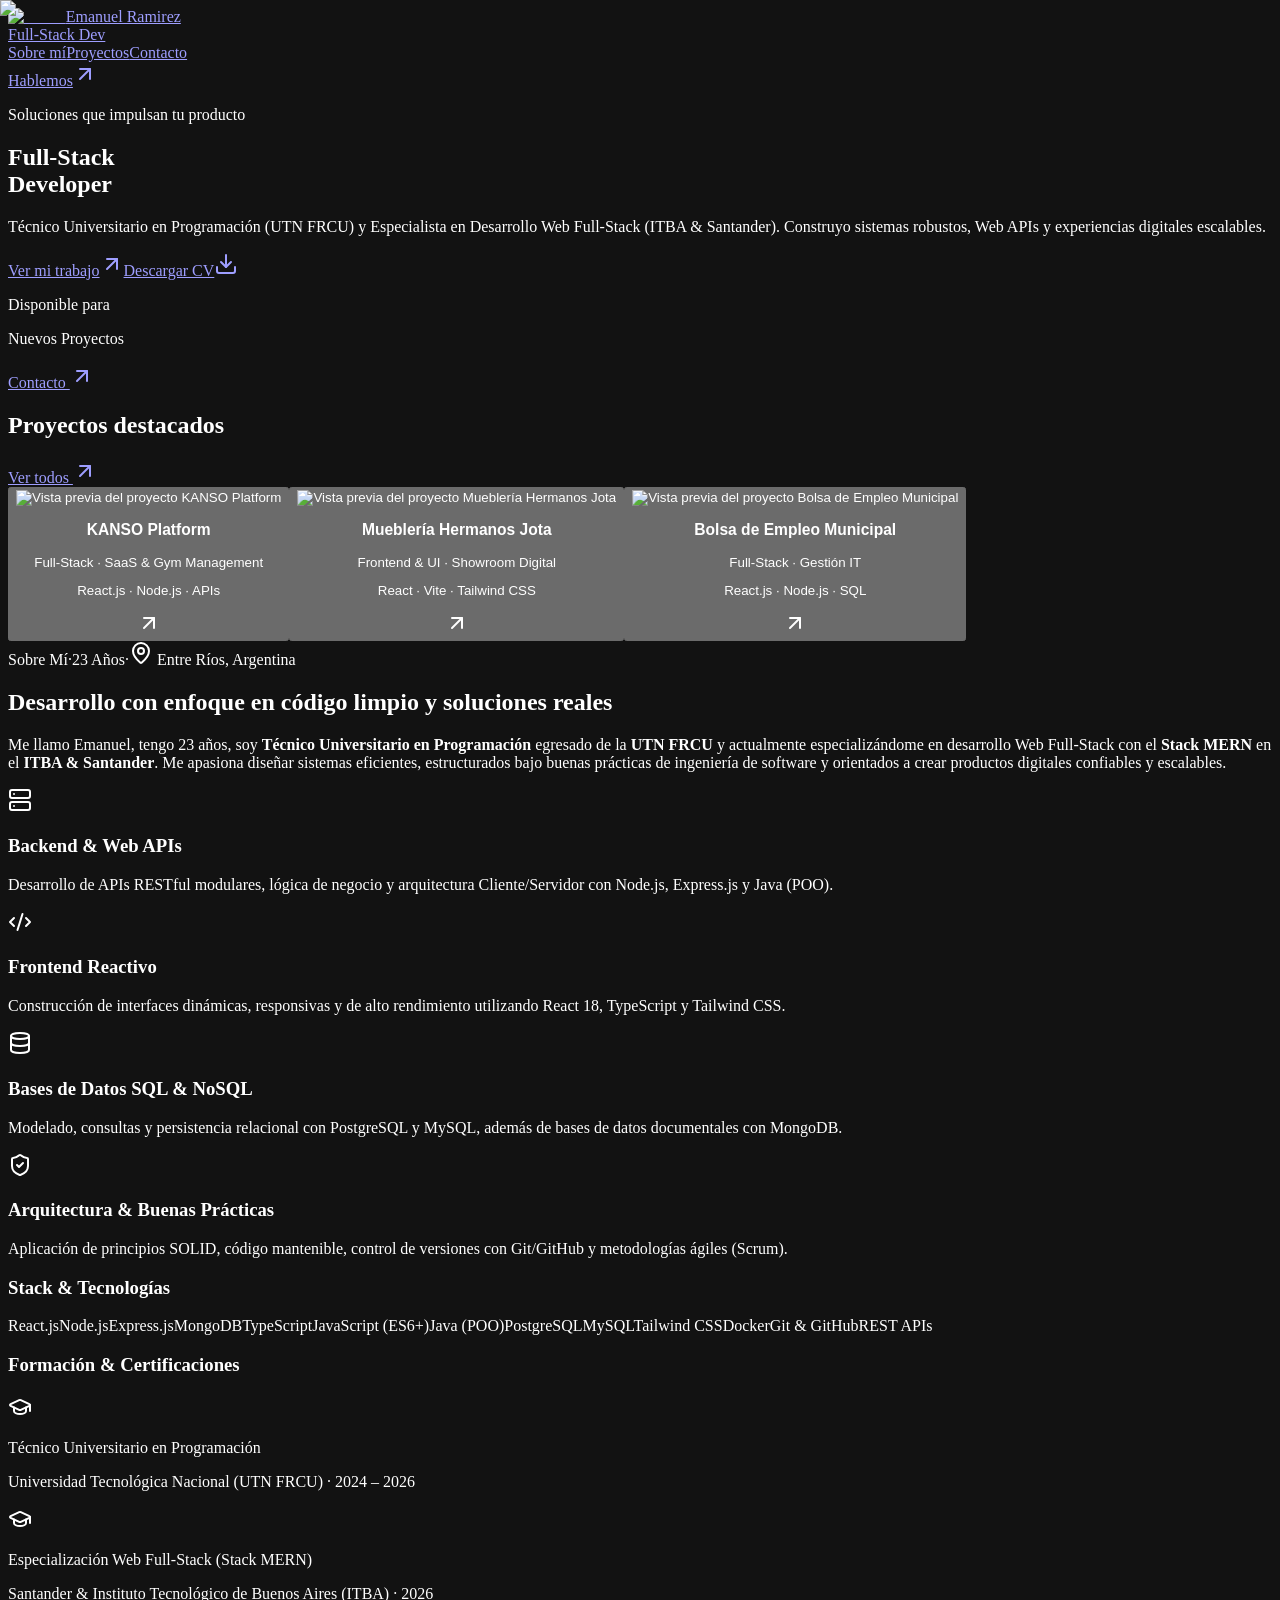
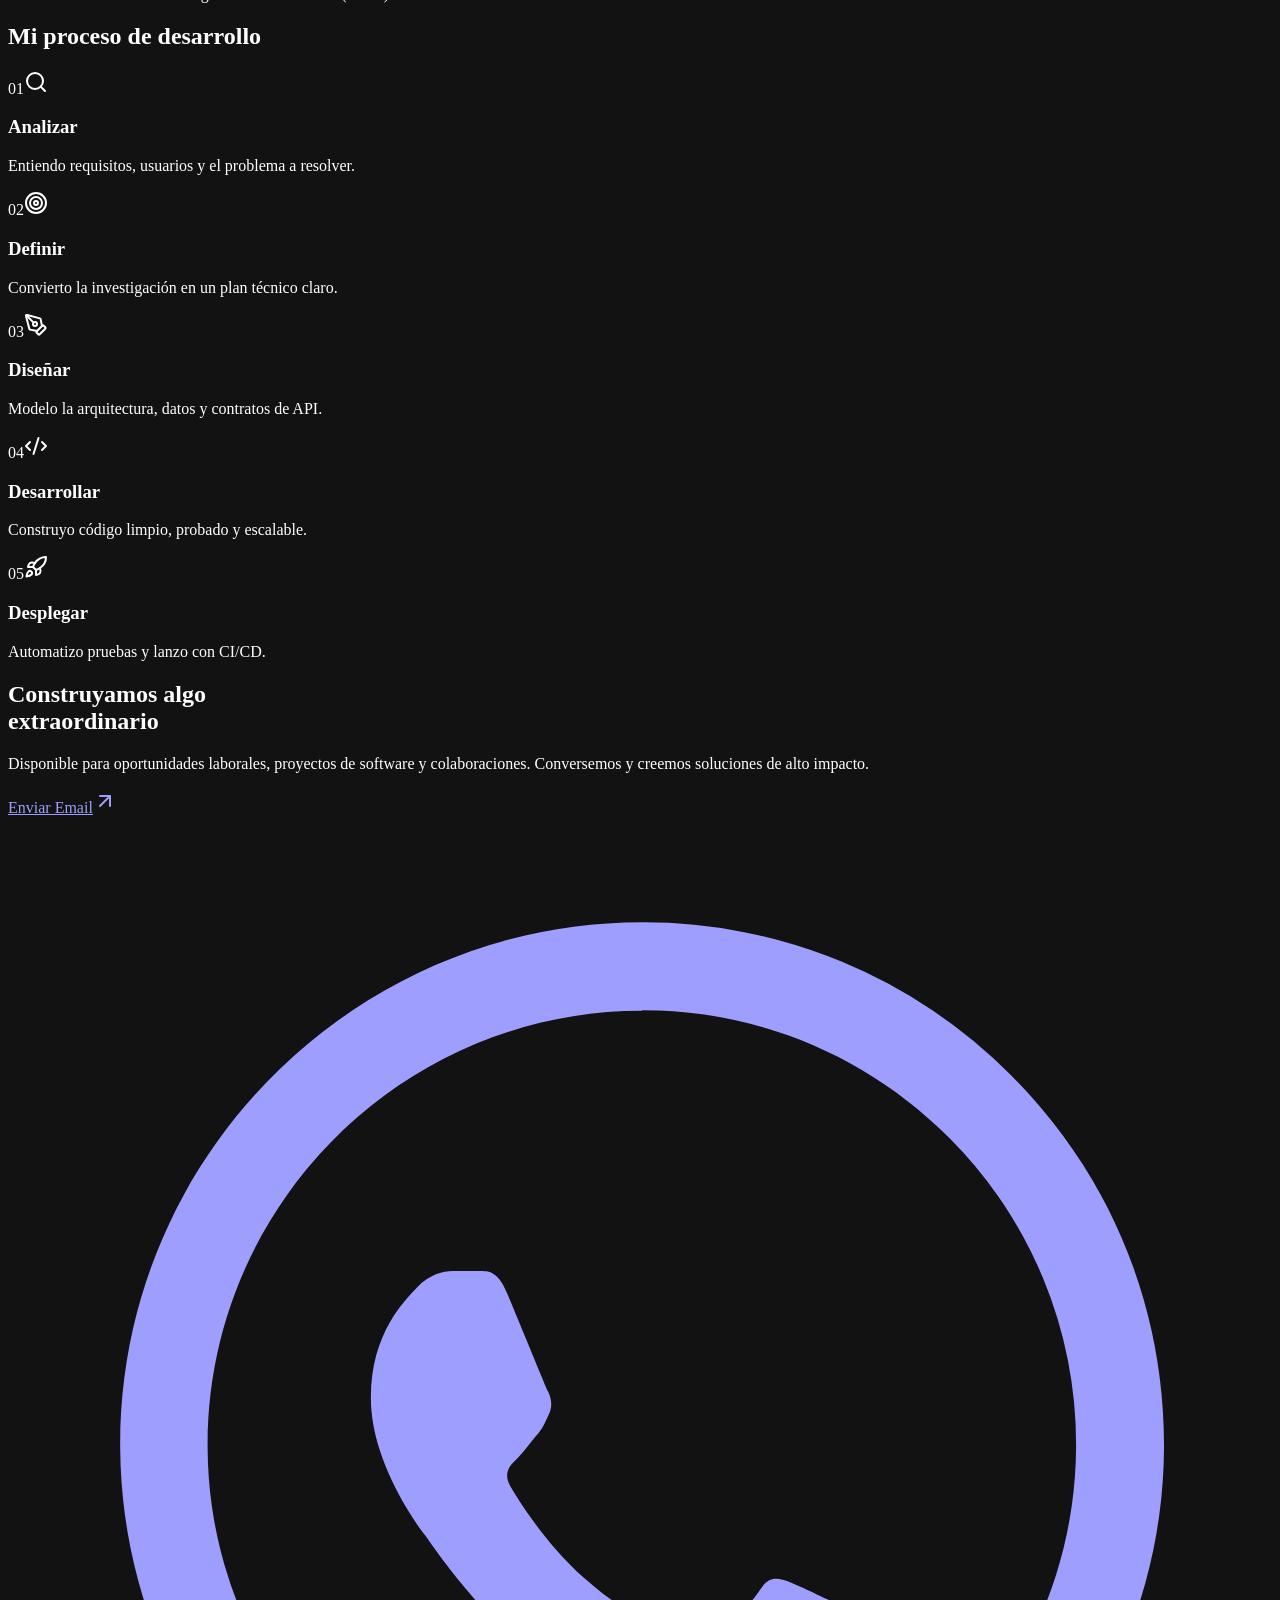
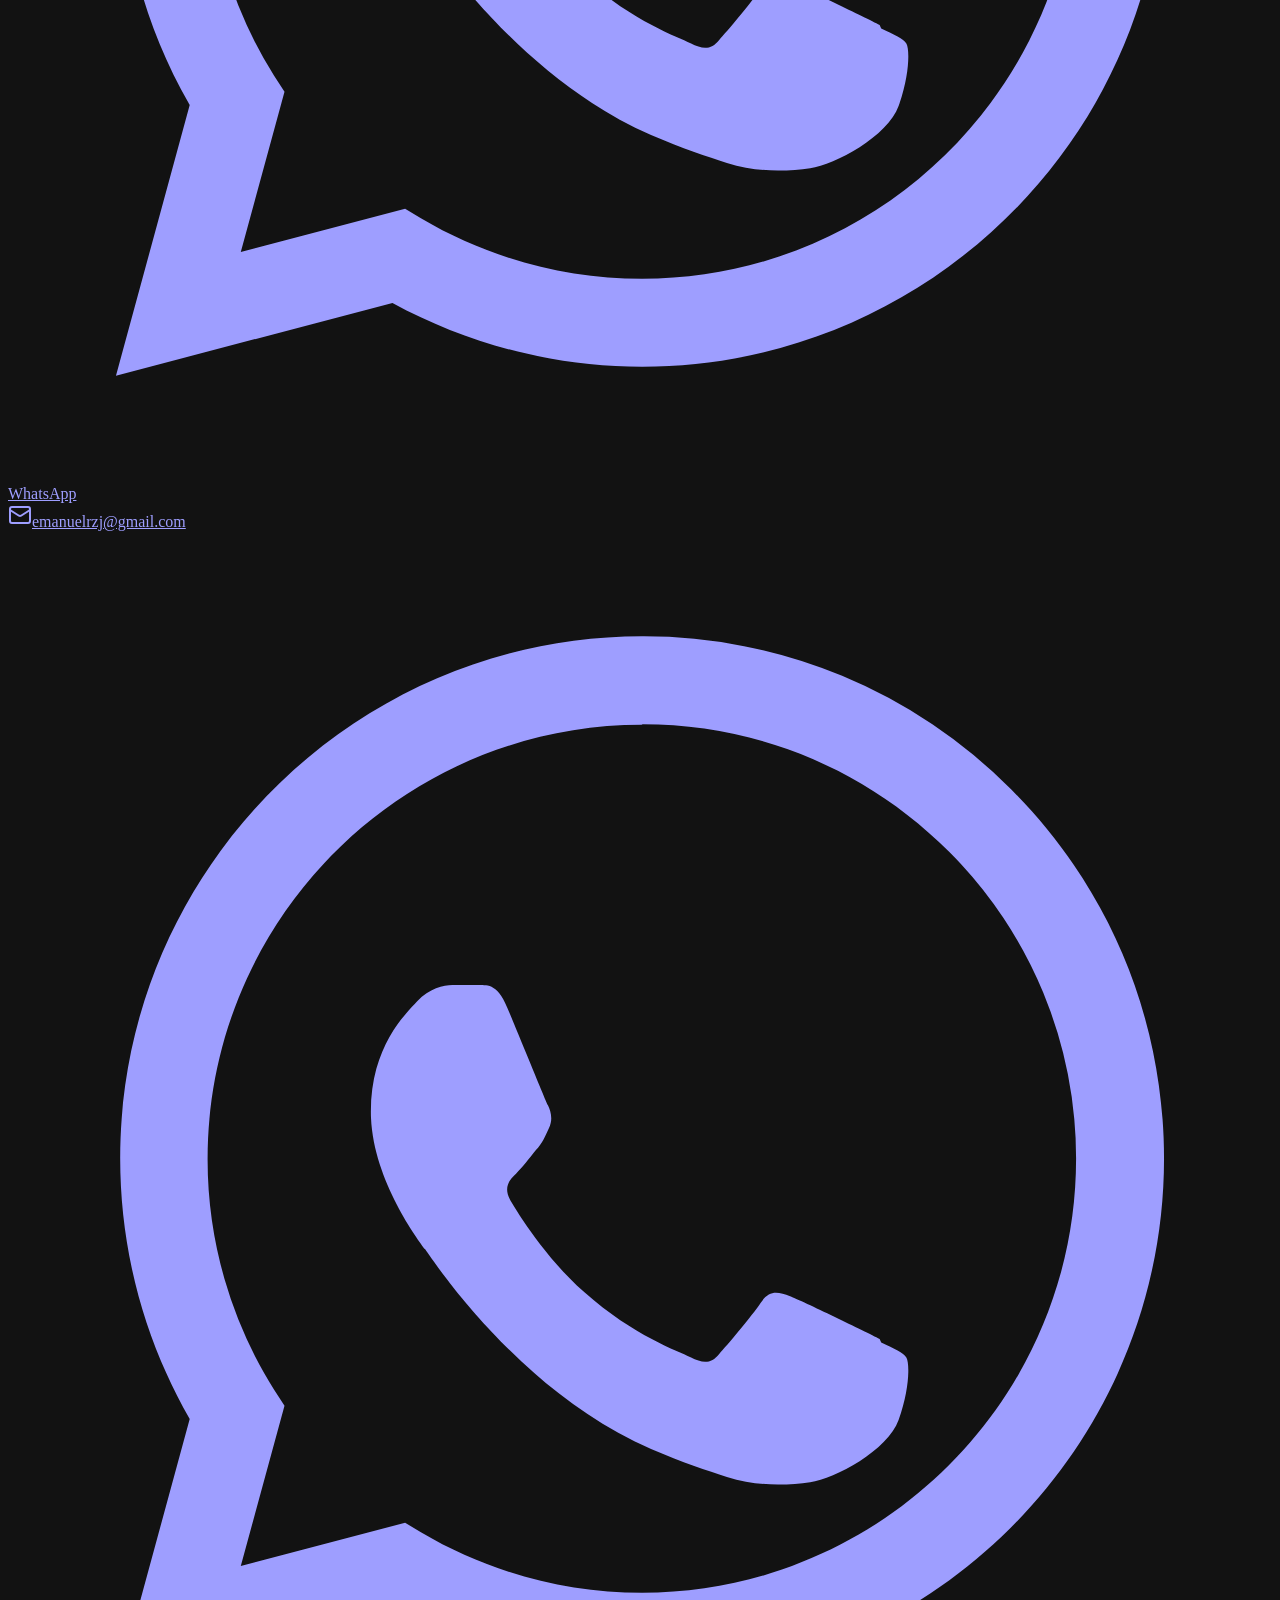
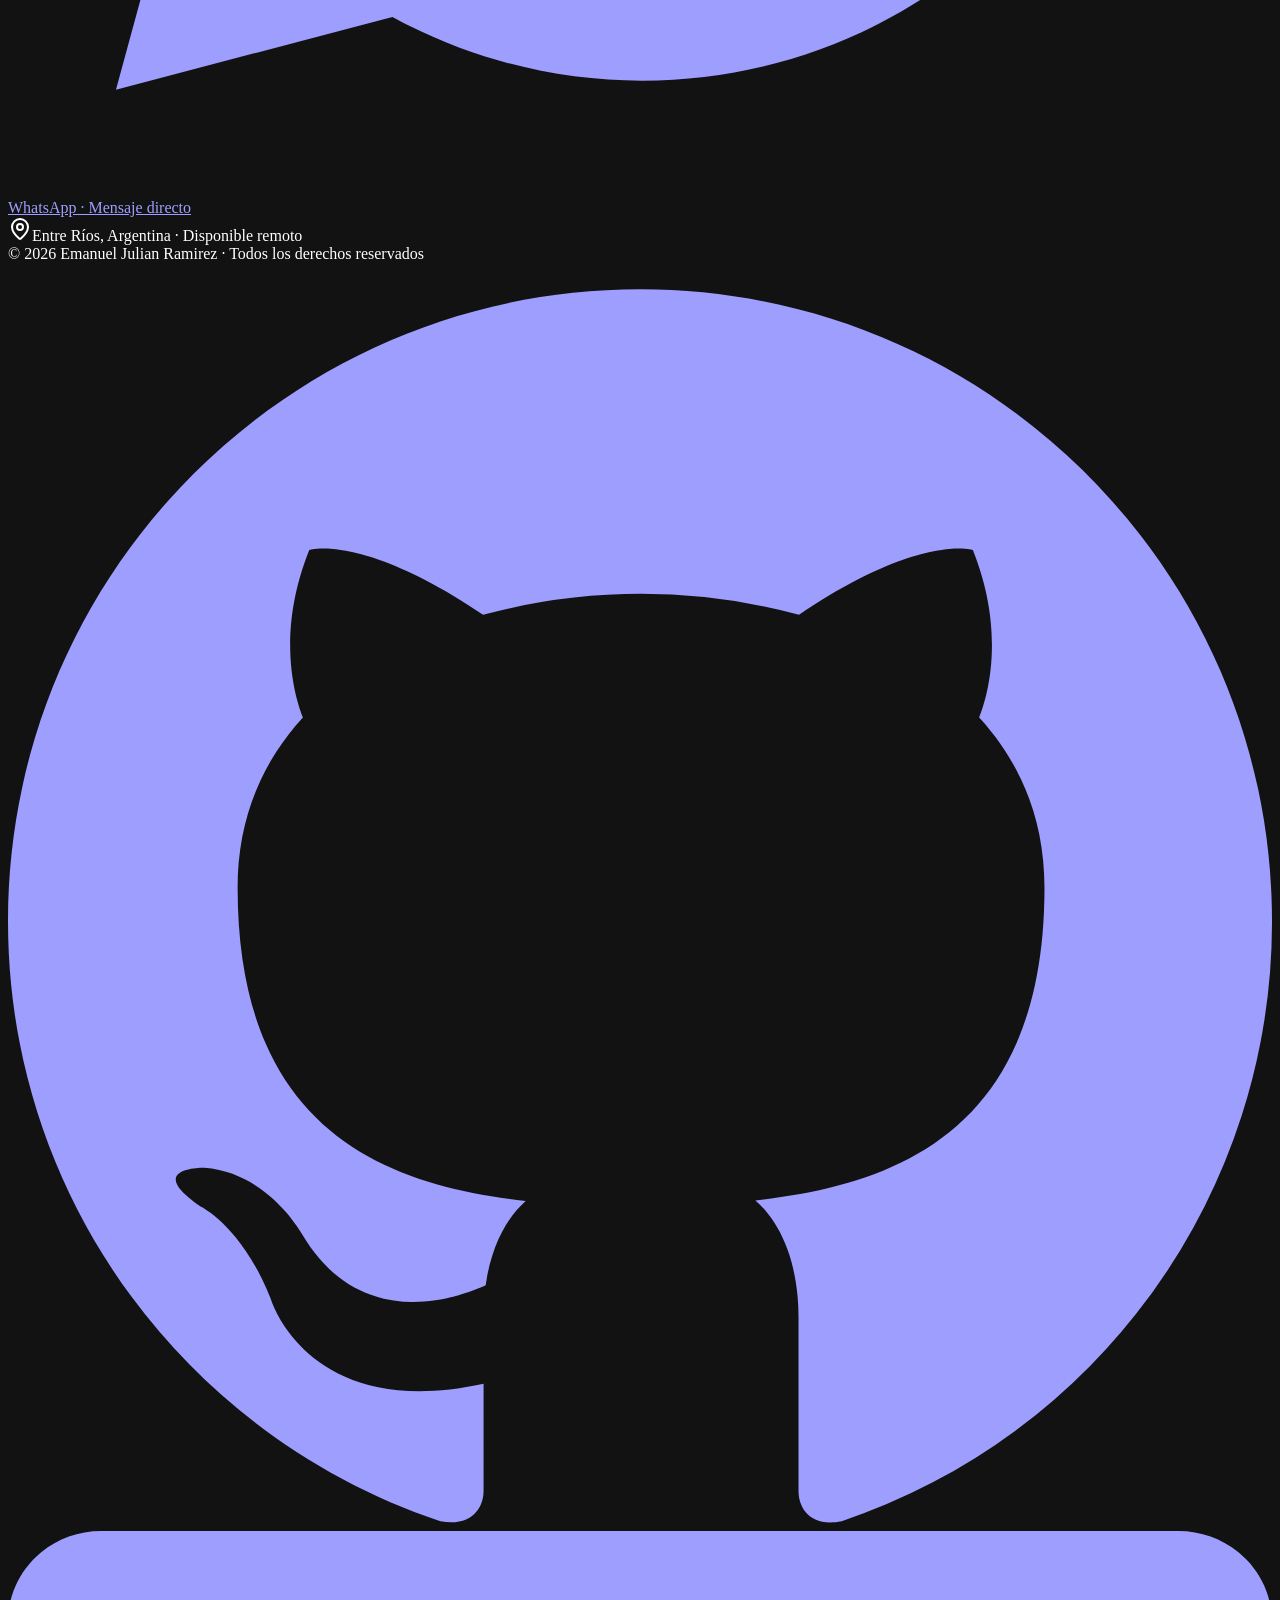
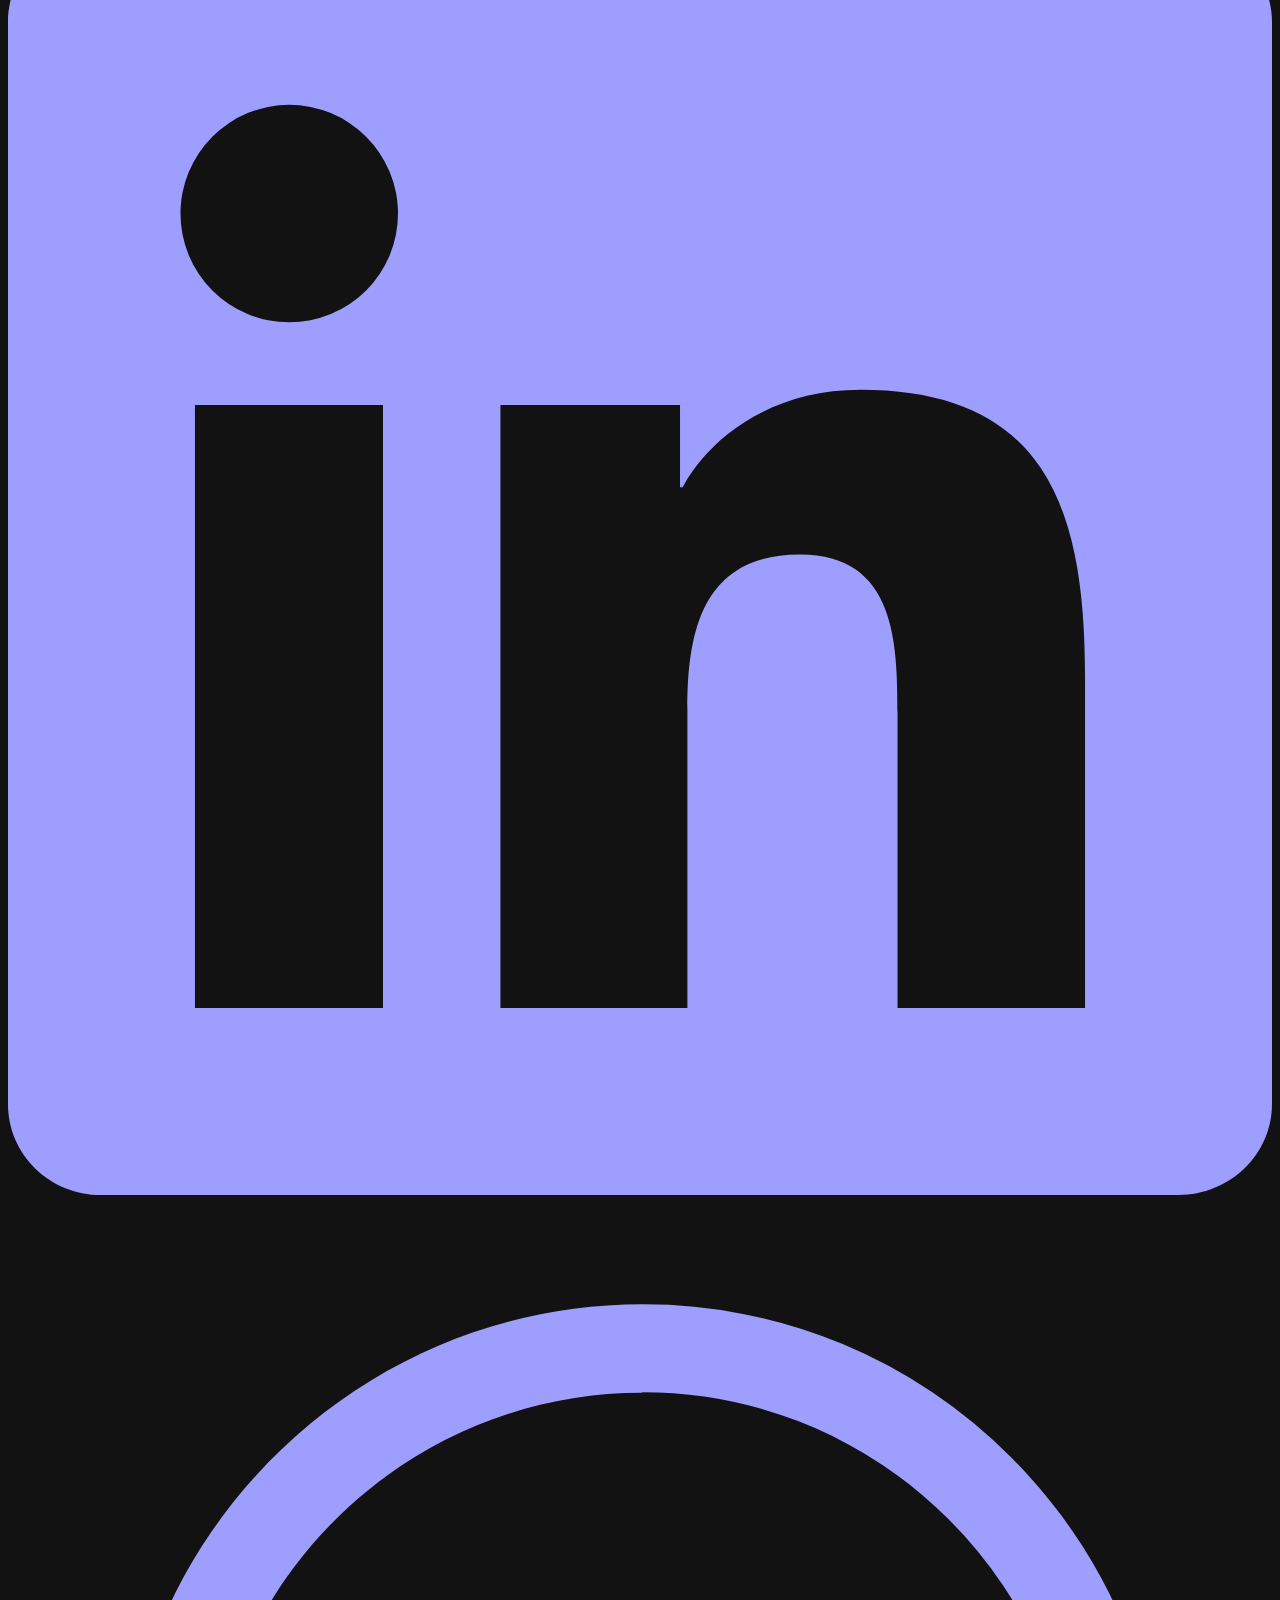
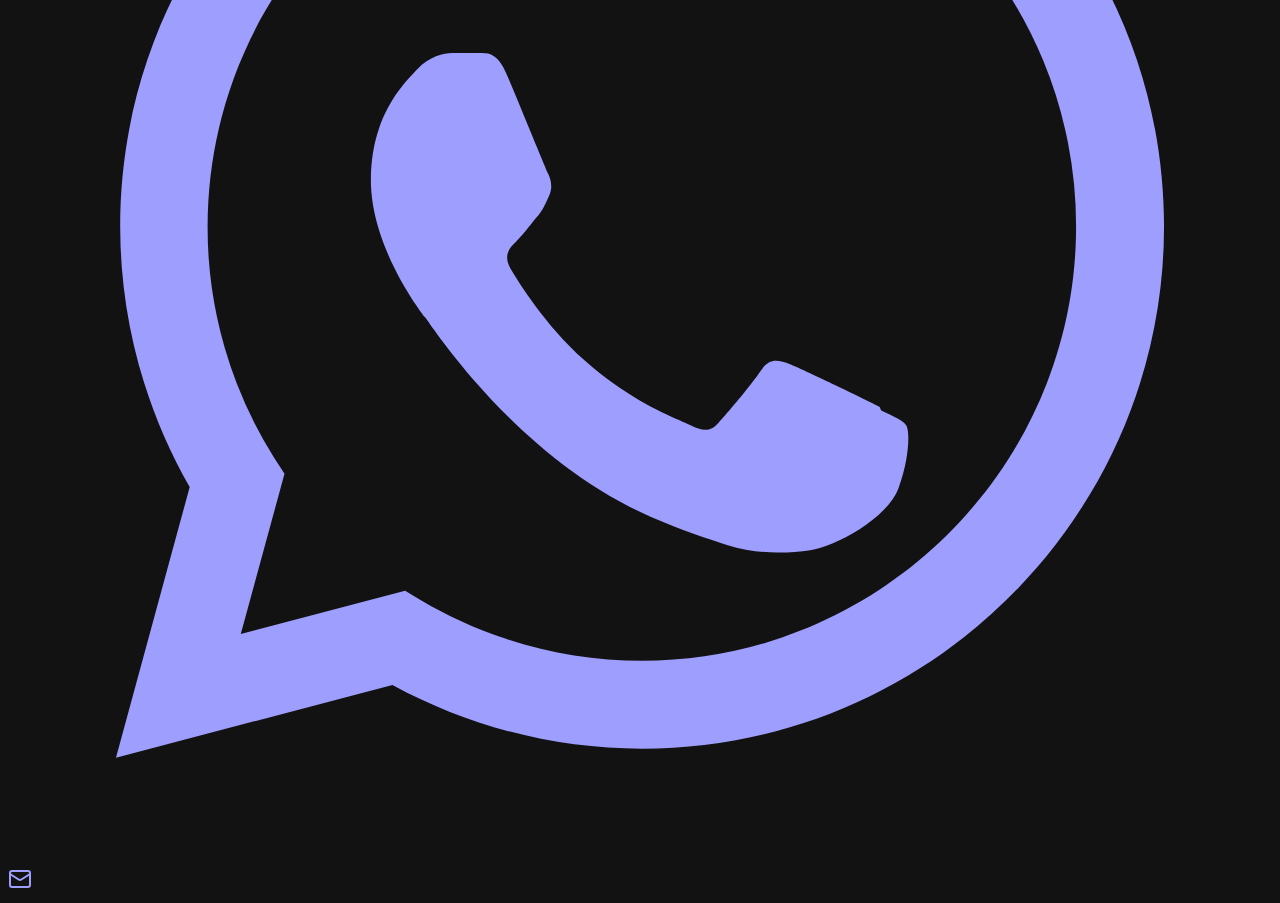
==== commit 3328b880: "feat: agregar animacion de desplazamiento suave (smooth scrolling) para enlaces del menu y botones d" ====
--- a/out/index.html
+++ b/out/index.html
@@ -1 +1 @@
-<!DOCTYPE html><html lang="es" class="geist_dd5f33c6-module__WggDGG__variable geist_mono_d6617093-module__z61v7q__variable bg-background"><head><meta charSet="utf-8"/><meta name="viewport" content="width=device-width, initial-scale=1"/><link rel="preload" href="/Portafolio/_next/static/media/797e433ab948586e-s.p.0r6juujl39pe6.woff2" as="font" crossorigin="" type="font/woff2"/><link rel="preload" href="/Portafolio/_next/static/media/caa3a2e1cccd8315-s.p.0wgildi0cnwt9.woff2" as="font" crossorigin="" type="font/woff2"/><link rel="preload" as="image" href="/Portafolio/logo.png"/><link rel="preload" as="image" href="/Portafolio/profile.jpg"/><link rel="preload" as="image" href="/Portafolio/project_kanso.jpg"/><link rel="preload" as="image" href="/Portafolio/project_muebleria.png"/><link rel="preload" as="image" href="/Portafolio/project1.png"/><link rel="stylesheet" href="/Portafolio/_next/static/chunks/2e8vtg6j32eto.css" data-precedence="next"/><link rel="preload" as="script" fetchPriority="low" href="/Portafolio/_next/static/chunks/3s6nzrbk-8mnv.js"/><script src="/Portafolio/_next/static/chunks/0y-dctk-kmqss.js" async=""></script><script src="/Portafolio/_next/static/chunks/1mkbuudhndal5.js" async=""></script><script src="/Portafolio/_next/static/chunks/11pca4w4qe5r-.js" async=""></script><script src="/Portafolio/_next/static/chunks/turbopack-3re1vh1my2mg5.js" async=""></script><script src="/Portafolio/_next/static/chunks/1ev8c16geqy6k.js" async="" crossorigin=""></script><script src="/Portafolio/_next/static/chunks/1mt4q-uq9tv-y.js" async="" crossorigin=""></script><meta name="theme-color" content="#141210"/><meta name="color-scheme" content="dark"/><title>Emanuel — Full-Stack Developer</title><meta name="description" content="Portafolio de Emanuel, desarrollador Full-Stack especializado en Java y Spring. Construyendo sistemas limpios, escalables e intuitivos."/><meta name="generator" content="v0.app"/><meta name="next-size-adjust" content=""/><script src="/Portafolio/_next/static/chunks/0cz1d0mv5g_q7.js" noModule=""></script></head><body class="font-sans antialiased"><div hidden=""><!--$--><!--/$--></div><main class="relative bg-background text-foreground"><header class="absolute inset-x-0 top-0 z-50"><div class="mx-auto flex max-w-6xl items-center justify-between px-5 py-6"><a href="#" class="flex items-center gap-3 transition-opacity hover:opacity-90" aria-label="Inicio"><img alt="EJuRz" width="85" height="55" decoding="async" data-nimg="1" class="h-10 w-auto object-contain" style="color:transparent" src="/Portafolio/logo.png"/><span class="hidden text-[11px] font-medium uppercase leading-tight tracking-[0.2em] text-muted-foreground sm:block">Emanuel Ramirez<br/><span class="text-[9px] text-muted-foreground/70">Full-Stack Dev</span></span></a><nav class="hidden items-center gap-8 md:flex"><a href="#sobre-mi" class="text-xs font-medium uppercase tracking-[0.15em] text-muted-foreground transition-colors hover:text-foreground">Sobre mí</a><a href="#proyectos" class="text-xs font-medium uppercase tracking-[0.15em] text-muted-foreground transition-colors hover:text-foreground">Proyectos</a><a href="#contacto" class="text-xs font-medium uppercase tracking-[0.15em] text-muted-foreground transition-colors hover:text-foreground">Contacto</a></nav><a href="#contacto" class="group/button inline-flex shrink-0 items-center justify-center border border-transparent bg-clip-padding whitespace-nowrap transition-all outline-none select-none focus-visible:border-ring focus-visible:ring-3 focus-visible:ring-ring/50 active:not-aria-[haspopup]:translate-y-px disabled:pointer-events-none disabled:opacity-50 aria-invalid:border-destructive aria-invalid:ring-3 aria-invalid:ring-destructive/20 dark:aria-invalid:border-destructive/50 dark:aria-invalid:ring-destructive/40 [&amp;_svg]:pointer-events-none [&amp;_svg]:shrink-0 [&amp;_svg:not([class*=&#x27;size-&#x27;])]:size-4 bg-primary text-primary-foreground [a]:hover:bg-primary/80 h-8 gap-1.5 px-2.5 has-data-[icon=inline-end]:pr-2 has-data-[icon=inline-start]:pl-2 rounded-full text-xs font-medium uppercase tracking-[0.12em]">Hablemos<svg xmlns="http://www.w3.org/2000/svg" width="24" height="24" viewBox="0 0 24 24" fill="none" stroke="currentColor" stroke-width="2" stroke-linecap="round" stroke-linejoin="round" class="lucide lucide-arrow-up-right size-4" aria-hidden="true"><path d="M7 7h10v10"></path><path d="M7 17 17 7"></path></svg></a></div></header><section id="inicio" class="relative overflow-hidden pb-16 pt-28"><div class="mx-auto max-w-6xl px-5"><div class="grid items-center gap-8 lg:grid-cols-[1.1fr_0.9fr]"><div><p class="mb-6 text-[11px] font-medium uppercase tracking-[0.3em] text-muted-foreground">Soluciones que impulsan tu producto</p><h1 class="text-balance font-sans text-6xl font-extrabold uppercase leading-[0.85] tracking-tight sm:text-7xl lg:text-8xl">Full-Stack<br/>Developer</h1><p class="mt-8 max-w-md text-pretty leading-relaxed text-muted-foreground">Técnico Universitario en Programación (UTN FRCU) y Especialista en Desarrollo Web Full-Stack (ITBA &amp; Santander). Construyo sistemas robustos, Web APIs y experiencias digitales escalables.</p><div class="mt-10 flex flex-wrap items-center gap-4"><a href="#proyectos" class="group/button inline-flex shrink-0 items-center justify-center border border-transparent bg-clip-padding whitespace-nowrap transition-all outline-none select-none focus-visible:border-ring focus-visible:ring-3 focus-visible:ring-ring/50 active:not-aria-[haspopup]:translate-y-px disabled:pointer-events-none disabled:opacity-50 aria-invalid:border-destructive aria-invalid:ring-3 aria-invalid:ring-destructive/20 dark:aria-invalid:border-destructive/50 dark:aria-invalid:ring-destructive/40 [&amp;_svg]:pointer-events-none [&amp;_svg]:shrink-0 [&amp;_svg:not([class*=&#x27;size-&#x27;])]:size-4 bg-primary text-primary-foreground [a]:hover:bg-primary/80 h-9 gap-1.5 px-2.5 has-data-[icon=inline-end]:pr-2 has-data-[icon=inline-start]:pl-2 rounded-none text-xs font-semibold uppercase tracking-[0.12em]">Ver mi trabajo<svg xmlns="http://www.w3.org/2000/svg" width="24" height="24" viewBox="0 0 24 24" fill="none" stroke="currentColor" stroke-width="2" stroke-linecap="round" stroke-linejoin="round" class="lucide lucide-arrow-up-right size-4" aria-hidden="true"><path d="M7 7h10v10"></path><path d="M7 17 17 7"></path></svg></a><a href="/Portafolio/cv_emanuel_ramirez.pdf" download="CV_Emanuel_Julian_Ramirez.pdf" class="group/button inline-flex shrink-0 items-center justify-center border bg-clip-padding whitespace-nowrap transition-all outline-none select-none focus-visible:border-ring focus-visible:ring-3 focus-visible:ring-ring/50 active:not-aria-[haspopup]:translate-y-px disabled:pointer-events-none disabled:opacity-50 aria-invalid:border-destructive aria-invalid:ring-3 aria-invalid:ring-destructive/20 dark:aria-invalid:border-destructive/50 dark:aria-invalid:ring-destructive/40 [&amp;_svg]:pointer-events-none [&amp;_svg]:shrink-0 [&amp;_svg:not([class*=&#x27;size-&#x27;])]:size-4 hover:bg-muted hover:text-foreground aria-expanded:bg-muted aria-expanded:text-foreground dark:border-input dark:bg-input/30 dark:hover:bg-input/50 h-9 gap-1.5 px-2.5 has-data-[icon=inline-end]:pr-2 has-data-[icon=inline-start]:pl-2 rounded-none border-border bg-transparent text-xs font-semibold uppercase tracking-[0.12em]">Descargar CV<svg xmlns="http://www.w3.org/2000/svg" width="24" height="24" viewBox="0 0 24 24" fill="none" stroke="currentColor" stroke-width="2" stroke-linecap="round" stroke-linejoin="round" class="lucide lucide-download size-4" aria-hidden="true"><path d="M12 15V3"></path><path d="M21 15v4a2 2 0 0 1-2 2H5a2 2 0 0 1-2-2v-4"></path><path d="m7 10 5 5 5-5"></path></svg></a></div></div><div class="relative"><div class="pointer-events-none absolute right-0 top-1/2 aspect-square w-[110%] -translate-y-1/2 rounded-full border border-border/60"></div><div class="relative mx-auto aspect-[3/4] w-full max-w-sm overflow-hidden rounded-2xl border border-border/80 shadow-2xl"><img alt="Emanuel Julian Ramirez, Desarrollador Full-Stack" decoding="async" data-nimg="fill" class="object-cover object-[center_15%] transition-all duration-300" style="position:absolute;height:100%;width:100%;left:0;top:0;right:0;bottom:0;color:transparent" src="/Portafolio/profile.jpg"/><div class="absolute inset-0 bg-gradient-to-t from-background/90 via-background/15 to-transparent"></div></div><div class="absolute bottom-4 right-0 text-right"><p class="text-[10px] uppercase tracking-[0.25em] text-muted-foreground">Disponible para</p><p class="font-sans text-2xl font-bold uppercase tracking-tight">Nuevos Proyectos</p><p class="flex items-center justify-end gap-1 text-[10px] uppercase tracking-[0.25em] text-muted-foreground">Contacto <svg xmlns="http://www.w3.org/2000/svg" width="24" height="24" viewBox="0 0 24 24" fill="none" stroke="currentColor" stroke-width="2" stroke-linecap="round" stroke-linejoin="round" class="lucide lucide-arrow-up-right size-3" aria-hidden="true"><path d="M7 7h10v10"></path><path d="M7 17 17 7"></path></svg></p></div></div></div></div></section><section id="proyectos" class="scroll-mt-24 py-20"><div class="mx-auto max-w-6xl px-5"><div class="mb-8 flex items-end justify-between"><h2 class="text-[11px] font-medium uppercase tracking-[0.3em] text-muted-foreground">Proyectos destacados</h2><a href="https://github.com/emanuelrz" target="_blank" rel="noopener noreferrer" class="flex items-center gap-1 text-[11px] font-medium uppercase tracking-[0.2em] text-muted-foreground transition-colors hover:text-foreground">Ver todos <svg xmlns="http://www.w3.org/2000/svg" width="24" height="24" viewBox="0 0 24 24" fill="none" stroke="currentColor" stroke-width="2" stroke-linecap="round" stroke-linejoin="round" class="lucide lucide-arrow-up-right size-3.5" aria-hidden="true"><path d="M7 7h10v10"></path><path d="M7 17 17 7"></path></svg></a></div><div class="grid gap-4 md:grid-cols-3"><button type="button" class="group relative flex flex-col overflow-hidden rounded-xl border border-border bg-card text-left transition-all duration-300 hover:border-foreground/40 hover:shadow-lg focus:outline-none focus:ring-2 focus:ring-foreground/20"><div class="aspect-[4/3] w-full overflow-hidden bg-secondary"><img src="/Portafolio/project_kanso.jpg" alt="Vista previa del proyecto KANSO Platform" class="h-full w-full object-cover grayscale transition-all duration-500 group-hover:scale-105 group-hover:grayscale-0"/></div><div class="flex w-full items-end justify-between gap-3 p-5"><div><h3 class="text-lg font-semibold leading-tight text-foreground">KANSO Platform</h3><p class="mt-2 text-[11px] uppercase tracking-[0.15em] text-muted-foreground">Full-Stack · SaaS &amp; Gym Management</p><p class="mt-0.5 text-[11px] text-muted-foreground/70">React.js · Node.js · APIs</p></div><span class="flex size-9 shrink-0 items-center justify-center rounded-full border border-border transition-colors group-hover:bg-foreground group-hover:text-background"><svg xmlns="http://www.w3.org/2000/svg" width="24" height="24" viewBox="0 0 24 24" fill="none" stroke="currentColor" stroke-width="2" stroke-linecap="round" stroke-linejoin="round" class="lucide lucide-arrow-up-right size-4" aria-hidden="true"><path d="M7 7h10v10"></path><path d="M7 17 17 7"></path></svg></span></div></button><button type="button" class="group relative flex flex-col overflow-hidden rounded-xl border border-border bg-card text-left transition-all duration-300 hover:border-foreground/40 hover:shadow-lg focus:outline-none focus:ring-2 focus:ring-foreground/20"><div class="aspect-[4/3] w-full overflow-hidden bg-secondary"><img src="/Portafolio/project_muebleria.png" alt="Vista previa del proyecto Mueblería Hermanos Jota" class="h-full w-full object-cover grayscale transition-all duration-500 group-hover:scale-105 group-hover:grayscale-0"/></div><div class="flex w-full items-end justify-between gap-3 p-5"><div><h3 class="text-lg font-semibold leading-tight text-foreground">Mueblería Hermanos Jota</h3><p class="mt-2 text-[11px] uppercase tracking-[0.15em] text-muted-foreground">Frontend &amp; UI · Showroom Digital</p><p class="mt-0.5 text-[11px] text-muted-foreground/70">React · Vite · Tailwind CSS</p></div><span class="flex size-9 shrink-0 items-center justify-center rounded-full border border-border transition-colors group-hover:bg-foreground group-hover:text-background"><svg xmlns="http://www.w3.org/2000/svg" width="24" height="24" viewBox="0 0 24 24" fill="none" stroke="currentColor" stroke-width="2" stroke-linecap="round" stroke-linejoin="round" class="lucide lucide-arrow-up-right size-4" aria-hidden="true"><path d="M7 7h10v10"></path><path d="M7 17 17 7"></path></svg></span></div></button><button type="button" class="group relative flex flex-col overflow-hidden rounded-xl border border-border bg-card text-left transition-all duration-300 hover:border-foreground/40 hover:shadow-lg focus:outline-none focus:ring-2 focus:ring-foreground/20"><div class="aspect-[4/3] w-full overflow-hidden bg-secondary"><img src="/Portafolio/project1.png" alt="Vista previa del proyecto Bolsa de Empleo Municipal" class="h-full w-full object-cover grayscale transition-all duration-500 group-hover:scale-105 group-hover:grayscale-0"/></div><div class="flex w-full items-end justify-between gap-3 p-5"><div><h3 class="text-lg font-semibold leading-tight text-foreground">Bolsa de Empleo Municipal</h3><p class="mt-2 text-[11px] uppercase tracking-[0.15em] text-muted-foreground">Full-Stack · Gestión IT</p><p class="mt-0.5 text-[11px] text-muted-foreground/70">React.js · Node.js · SQL</p></div><span class="flex size-9 shrink-0 items-center justify-center rounded-full border border-border transition-colors group-hover:bg-foreground group-hover:text-background"><svg xmlns="http://www.w3.org/2000/svg" width="24" height="24" viewBox="0 0 24 24" fill="none" stroke="currentColor" stroke-width="2" stroke-linecap="round" stroke-linejoin="round" class="lucide lucide-arrow-up-right size-4" aria-hidden="true"><path d="M7 7h10v10"></path><path d="M7 17 17 7"></path></svg></span></div></button></div></div></section><section id="sobre-mi" class="scroll-mt-24 py-20"><div class="mx-auto max-w-6xl px-5"><div class="mb-12 max-w-3xl"><div class="flex flex-wrap items-center gap-2 text-[11px] font-medium uppercase tracking-[0.3em] text-muted-foreground"><span>Sobre Mí</span><span>·</span><span>23 Años</span><span>·</span><span class="flex items-center gap-1"><svg xmlns="http://www.w3.org/2000/svg" width="24" height="24" viewBox="0 0 24 24" fill="none" stroke="currentColor" stroke-width="2" stroke-linecap="round" stroke-linejoin="round" class="lucide lucide-map-pin size-3 text-muted-foreground" aria-hidden="true"><path d="M20 10c0 4.993-5.539 10.193-7.399 11.799a1 1 0 0 1-1.202 0C9.539 20.193 4 14.993 4 10a8 8 0 0 1 16 0"></path><circle cx="12" cy="10" r="3"></circle></svg> Entre Ríos, Argentina</span></div><h2 class="mt-3 font-sans text-3xl font-bold uppercase tracking-tight sm:text-4xl">Desarrollo con enfoque en código limpio y soluciones reales</h2><p class="mt-4 leading-relaxed text-muted-foreground">Me llamo Emanuel, tengo 23 años, soy <strong>Técnico Universitario en Programación</strong> egresado de la <strong>UTN FRCU</strong> y actualmente especializándome en desarrollo Web Full-Stack con el <strong>Stack MERN</strong> en el <strong>ITBA &amp; Santander</strong>. Me apasiona diseñar sistemas eficientes, estructurados bajo buenas prácticas de ingeniería de software y orientados a crear productos digitales confiables y escalables.</p></div><div class="grid gap-4 lg:grid-cols-[1.3fr_1fr]"><div class="grid gap-x-10 gap-y-8 rounded-xl border border-border bg-card p-8 sm:grid-cols-2"><div class="flex gap-4"><svg xmlns="http://www.w3.org/2000/svg" width="24" height="24" viewBox="0 0 24 24" fill="none" stroke="currentColor" stroke-width="2" stroke-linecap="round" stroke-linejoin="round" class="lucide lucide-server mt-0.5 size-5 shrink-0 text-foreground" aria-hidden="true"><rect width="20" height="8" x="2" y="2" rx="2" ry="2"></rect><rect width="20" height="8" x="2" y="14" rx="2" ry="2"></rect><line x1="6" x2="6.01" y1="6" y2="6"></line><line x1="6" x2="6.01" y1="18" y2="18"></line></svg><div><h3 class="text-sm font-semibold uppercase tracking-wide">Backend &amp; Web APIs</h3><p class="mt-1.5 text-sm leading-relaxed text-muted-foreground">Desarrollo de APIs RESTful modulares, lógica de negocio y arquitectura Cliente/Servidor con Node.js, Express.js y Java (POO).</p></div></div><div class="flex gap-4"><svg xmlns="http://www.w3.org/2000/svg" width="24" height="24" viewBox="0 0 24 24" fill="none" stroke="currentColor" stroke-width="2" stroke-linecap="round" stroke-linejoin="round" class="lucide lucide-code-xml mt-0.5 size-5 shrink-0 text-foreground" aria-hidden="true"><path d="m18 16 4-4-4-4"></path><path d="m6 8-4 4 4 4"></path><path d="m14.5 4-5 16"></path></svg><div><h3 class="text-sm font-semibold uppercase tracking-wide">Frontend Reactivo</h3><p class="mt-1.5 text-sm leading-relaxed text-muted-foreground">Construcción de interfaces dinámicas, responsivas y de alto rendimiento utilizando React 18, TypeScript y Tailwind CSS.</p></div></div><div class="flex gap-4"><svg xmlns="http://www.w3.org/2000/svg" width="24" height="24" viewBox="0 0 24 24" fill="none" stroke="currentColor" stroke-width="2" stroke-linecap="round" stroke-linejoin="round" class="lucide lucide-database mt-0.5 size-5 shrink-0 text-foreground" aria-hidden="true"><ellipse cx="12" cy="5" rx="9" ry="3"></ellipse><path d="M3 5V19A9 3 0 0 0 21 19V5"></path><path d="M3 12A9 3 0 0 0 21 12"></path></svg><div><h3 class="text-sm font-semibold uppercase tracking-wide">Bases de Datos SQL &amp; NoSQL</h3><p class="mt-1.5 text-sm leading-relaxed text-muted-foreground">Modelado, consultas y persistencia relacional con PostgreSQL y MySQL, además de bases de datos documentales con MongoDB.</p></div></div><div class="flex gap-4"><svg xmlns="http://www.w3.org/2000/svg" width="24" height="24" viewBox="0 0 24 24" fill="none" stroke="currentColor" stroke-width="2" stroke-linecap="round" stroke-linejoin="round" class="lucide lucide-shield-check mt-0.5 size-5 shrink-0 text-foreground" aria-hidden="true"><path d="M20 13c0 5-3.5 7.5-7.66 8.95a1 1 0 0 1-.67-.01C7.5 20.5 4 18 4 13V6a1 1 0 0 1 1-1c2 0 4.5-1.2 6.24-2.72a1.17 1.17 0 0 1 1.52 0C14.51 3.81 17 5 19 5a1 1 0 0 1 1 1z"></path><path d="m9 12 2 2 4-4"></path></svg><div><h3 class="text-sm font-semibold uppercase tracking-wide">Arquitectura &amp; Buenas Prácticas</h3><p class="mt-1.5 text-sm leading-relaxed text-muted-foreground">Aplicación de principios SOLID, código mantenible, control de versiones con Git/GitHub y metodologías ágiles (Scrum).</p></div></div></div><div class="flex flex-col gap-4"><div class="rounded-xl border border-border bg-card p-6"><h3 class="mb-4 text-[11px] font-medium uppercase tracking-[0.2em] text-muted-foreground">Stack &amp; Tecnologías</h3><div class="flex flex-wrap gap-2"><span class="rounded-md border border-border bg-secondary px-3 py-1.5 text-xs font-medium text-secondary-foreground">React.js</span><span class="rounded-md border border-border bg-secondary px-3 py-1.5 text-xs font-medium text-secondary-foreground">Node.js</span><span class="rounded-md border border-border bg-secondary px-3 py-1.5 text-xs font-medium text-secondary-foreground">Express.js</span><span class="rounded-md border border-border bg-secondary px-3 py-1.5 text-xs font-medium text-secondary-foreground">MongoDB</span><span class="rounded-md border border-border bg-secondary px-3 py-1.5 text-xs font-medium text-secondary-foreground">TypeScript</span><span class="rounded-md border border-border bg-secondary px-3 py-1.5 text-xs font-medium text-secondary-foreground">JavaScript (ES6+)</span><span class="rounded-md border border-border bg-secondary px-3 py-1.5 text-xs font-medium text-secondary-foreground">Java (POO)</span><span class="rounded-md border border-border bg-secondary px-3 py-1.5 text-xs font-medium text-secondary-foreground">PostgreSQL</span><span class="rounded-md border border-border bg-secondary px-3 py-1.5 text-xs font-medium text-secondary-foreground">MySQL</span><span class="rounded-md border border-border bg-secondary px-3 py-1.5 text-xs font-medium text-secondary-foreground">Tailwind CSS</span><span class="rounded-md border border-border bg-secondary px-3 py-1.5 text-xs font-medium text-secondary-foreground">Docker</span><span class="rounded-md border border-border bg-secondary px-3 py-1.5 text-xs font-medium text-secondary-foreground">Git &amp; GitHub</span><span class="rounded-md border border-border bg-secondary px-3 py-1.5 text-xs font-medium text-secondary-foreground">REST APIs</span></div></div><div class="rounded-xl border border-border bg-card p-6"><h3 class="mb-4 text-[11px] font-medium uppercase tracking-[0.2em] text-muted-foreground">Formación &amp; Certificaciones</h3><div class="flex flex-col gap-3"><div class="flex items-start gap-3"><span class="flex size-9 shrink-0 items-center justify-center rounded-md border border-border"><svg xmlns="http://www.w3.org/2000/svg" width="24" height="24" viewBox="0 0 24 24" fill="none" stroke="currentColor" stroke-width="2" stroke-linecap="round" stroke-linejoin="round" class="lucide lucide-graduation-cap size-4" aria-hidden="true"><path d="M21.42 10.922a1 1 0 0 0-.019-1.838L12.83 5.18a2 2 0 0 0-1.66 0L2.6 9.08a1 1 0 0 0 0 1.832l8.57 3.908a2 2 0 0 0 1.66 0z"></path><path d="M22 10v6"></path><path d="M6 12.5V16a6 3 0 0 0 12 0v-3.5"></path></svg></span><div><p class="text-sm font-medium leading-tight">Técnico Universitario en Programación</p><p class="mt-1 text-xs text-muted-foreground">Universidad Tecnológica Nacional (UTN FRCU) · 2024 – 2026</p></div></div><div class="flex items-start gap-3"><span class="flex size-9 shrink-0 items-center justify-center rounded-md border border-border"><svg xmlns="http://www.w3.org/2000/svg" width="24" height="24" viewBox="0 0 24 24" fill="none" stroke="currentColor" stroke-width="2" stroke-linecap="round" stroke-linejoin="round" class="lucide lucide-graduation-cap size-4" aria-hidden="true"><path d="M21.42 10.922a1 1 0 0 0-.019-1.838L12.83 5.18a2 2 0 0 0-1.66 0L2.6 9.08a1 1 0 0 0 0 1.832l8.57 3.908a2 2 0 0 0 1.66 0z"></path><path d="M22 10v6"></path><path d="M6 12.5V16a6 3 0 0 0 12 0v-3.5"></path></svg></span><div><p class="text-sm font-medium leading-tight">Especialización Web Full-Stack (Stack MERN)</p><p class="mt-1 text-xs text-muted-foreground">Santander &amp; Instituto Tecnológico de Buenos Aires (ITBA) · 2026</p></div></div></div></div></div></div></div></section><section class="py-20"><div class="mx-auto max-w-6xl px-5"><h2 class="mb-10 text-[11px] font-medium uppercase tracking-[0.3em] text-muted-foreground">Mi proceso de desarrollo</h2><div class="grid gap-px overflow-hidden rounded-xl border border-border bg-border sm:grid-cols-2 lg:grid-cols-5"><div class="flex flex-col gap-5 bg-card p-6"><div class="flex items-center justify-between"><span class="font-mono text-xs text-muted-foreground">01</span><svg xmlns="http://www.w3.org/2000/svg" width="24" height="24" viewBox="0 0 24 24" fill="none" stroke="currentColor" stroke-width="2" stroke-linecap="round" stroke-linejoin="round" class="lucide lucide-search size-4 text-muted-foreground" aria-hidden="true"><path d="m21 21-4.34-4.34"></path><circle cx="11" cy="11" r="8"></circle></svg></div><div><h3 class="text-sm font-semibold uppercase tracking-wide">Analizar</h3><p class="mt-2 text-xs leading-relaxed text-muted-foreground">Entiendo requisitos, usuarios y el problema a resolver.</p></div></div><div class="flex flex-col gap-5 bg-card p-6"><div class="flex items-center justify-between"><span class="font-mono text-xs text-muted-foreground">02</span><svg xmlns="http://www.w3.org/2000/svg" width="24" height="24" viewBox="0 0 24 24" fill="none" stroke="currentColor" stroke-width="2" stroke-linecap="round" stroke-linejoin="round" class="lucide lucide-target size-4 text-muted-foreground" aria-hidden="true"><circle cx="12" cy="12" r="10"></circle><circle cx="12" cy="12" r="6"></circle><circle cx="12" cy="12" r="2"></circle></svg></div><div><h3 class="text-sm font-semibold uppercase tracking-wide">Definir</h3><p class="mt-2 text-xs leading-relaxed text-muted-foreground">Convierto la investigación en un plan técnico claro.</p></div></div><div class="flex flex-col gap-5 bg-card p-6"><div class="flex items-center justify-between"><span class="font-mono text-xs text-muted-foreground">03</span><svg xmlns="http://www.w3.org/2000/svg" width="24" height="24" viewBox="0 0 24 24" fill="none" stroke="currentColor" stroke-width="2" stroke-linecap="round" stroke-linejoin="round" class="lucide lucide-pen-tool size-4 text-muted-foreground" aria-hidden="true"><path d="M15.707 21.293a1 1 0 0 1-1.414 0l-1.586-1.586a1 1 0 0 1 0-1.414l5.586-5.586a1 1 0 0 1 1.414 0l1.586 1.586a1 1 0 0 1 0 1.414z"></path><path d="m18 13-1.375-6.874a1 1 0 0 0-.746-.776L3.235 2.028a1 1 0 0 0-1.207 1.207L5.35 15.879a1 1 0 0 0 .776.746L13 18"></path><path d="m2.3 2.3 7.286 7.286"></path><circle cx="11" cy="11" r="2"></circle></svg></div><div><h3 class="text-sm font-semibold uppercase tracking-wide">Diseñar</h3><p class="mt-2 text-xs leading-relaxed text-muted-foreground">Modelo la arquitectura, datos y contratos de API.</p></div></div><div class="flex flex-col gap-5 bg-card p-6"><div class="flex items-center justify-between"><span class="font-mono text-xs text-muted-foreground">04</span><svg xmlns="http://www.w3.org/2000/svg" width="24" height="24" viewBox="0 0 24 24" fill="none" stroke="currentColor" stroke-width="2" stroke-linecap="round" stroke-linejoin="round" class="lucide lucide-code-xml size-4 text-muted-foreground" aria-hidden="true"><path d="m18 16 4-4-4-4"></path><path d="m6 8-4 4 4 4"></path><path d="m14.5 4-5 16"></path></svg></div><div><h3 class="text-sm font-semibold uppercase tracking-wide">Desarrollar</h3><p class="mt-2 text-xs leading-relaxed text-muted-foreground">Construyo código limpio, probado y escalable.</p></div></div><div class="flex flex-col gap-5 bg-card p-6"><div class="flex items-center justify-between"><span class="font-mono text-xs text-muted-foreground">05</span><svg xmlns="http://www.w3.org/2000/svg" width="24" height="24" viewBox="0 0 24 24" fill="none" stroke="currentColor" stroke-width="2" stroke-linecap="round" stroke-linejoin="round" class="lucide lucide-rocket size-4 text-muted-foreground" aria-hidden="true"><path d="M12 15v5s3.03-.55 4-2c1.08-1.62 0-5 0-5"></path><path d="M4.5 16.5c-1.5 1.26-2 5-2 5s3.74-.5 5-2c.71-.84.7-2.13-.09-2.91a2.18 2.18 0 0 0-2.91-.09"></path><path d="M9 12a22 22 0 0 1 2-3.95A12.88 12.88 0 0 1 22 2c0 2.72-.78 7.5-6 11a22.4 22.4 0 0 1-4 2z"></path><path d="M9 12H4s.55-3.03 2-4c1.62-1.08 5 .05 5 .05"></path></svg></div><div><h3 class="text-sm font-semibold uppercase tracking-wide">Desplegar</h3><p class="mt-2 text-xs leading-relaxed text-muted-foreground">Automatizo pruebas y lanzo con CI/CD.</p></div></div></div></div></section><footer id="contacto" class="scroll-mt-24 pb-10 pt-10"><div class="mx-auto max-w-6xl px-5"><div class="relative overflow-hidden rounded-2xl border border-border bg-gradient-to-br from-secondary via-card to-background p-8 lg:p-12"><div class="grid gap-10 lg:grid-cols-[1.2fr_1fr] lg:items-center"><div><h2 class="text-balance font-sans text-4xl font-extrabold uppercase leading-[0.9] tracking-tight sm:text-5xl">Construyamos algo<br/>extraordinario</h2><p class="mt-5 max-w-md text-pretty leading-relaxed text-muted-foreground">Disponible para oportunidades laborales, proyectos de software y colaboraciones. Conversemos y creemos soluciones de alto impacto.</p><div class="mt-8 flex flex-wrap items-center gap-3"><a href="mailto:emanuelrzj@gmail.com" class="group/button inline-flex shrink-0 items-center justify-center border border-transparent bg-clip-padding whitespace-nowrap transition-all outline-none select-none focus-visible:border-ring focus-visible:ring-3 focus-visible:ring-ring/50 active:not-aria-[haspopup]:translate-y-px disabled:pointer-events-none disabled:opacity-50 aria-invalid:border-destructive aria-invalid:ring-3 aria-invalid:ring-destructive/20 dark:aria-invalid:border-destructive/50 dark:aria-invalid:ring-destructive/40 [&amp;_svg]:pointer-events-none [&amp;_svg]:shrink-0 [&amp;_svg:not([class*=&#x27;size-&#x27;])]:size-4 bg-primary text-primary-foreground [a]:hover:bg-primary/80 h-9 gap-1.5 px-2.5 has-data-[icon=inline-end]:pr-2 has-data-[icon=inline-start]:pl-2 rounded-none text-xs font-semibold uppercase tracking-[0.12em]">Enviar Email<svg xmlns="http://www.w3.org/2000/svg" width="24" height="24" viewBox="0 0 24 24" fill="none" stroke="currentColor" stroke-width="2" stroke-linecap="round" stroke-linejoin="round" class="lucide lucide-arrow-up-right size-4" aria-hidden="true"><path d="M7 7h10v10"></path><path d="M7 17 17 7"></path></svg></a><a href="https://wa.me/543447402877?text=Hola%20Emanuel,%20vi%20tu%20portafolio%20y%20me%20gustar%C3%ADa%20contactarte" target="_blank" rel="noopener noreferrer" class="group/button inline-flex shrink-0 items-center justify-center border bg-clip-padding whitespace-nowrap transition-all outline-none select-none focus-visible:border-ring focus-visible:ring-3 focus-visible:ring-ring/50 active:not-aria-[haspopup]:translate-y-px disabled:pointer-events-none disabled:opacity-50 aria-invalid:border-destructive aria-invalid:ring-3 aria-invalid:ring-destructive/20 dark:aria-invalid:border-destructive/50 dark:aria-invalid:ring-destructive/40 [&amp;_svg]:pointer-events-none [&amp;_svg]:shrink-0 [&amp;_svg:not([class*=&#x27;size-&#x27;])]:size-4 hover:text-foreground aria-expanded:bg-muted aria-expanded:text-foreground dark:border-input dark:bg-input/30 dark:hover:bg-input/50 h-9 gap-1.5 px-2.5 has-data-[icon=inline-end]:pr-2 has-data-[icon=inline-start]:pl-2 rounded-none border-border bg-transparent text-xs font-semibold uppercase tracking-[0.12em] text-foreground hover:bg-secondary"><svg viewBox="0 0 24 24" fill="currentColor" class="size-4 text-emerald-400" aria-hidden="true"><path d="M12.04 2c-5.46 0-9.91 4.45-9.91 9.91 0 1.75.46 3.45 1.32 4.95L2.05 22l5.25-1.38c1.45.79 3.08 1.21 4.74 1.21 5.46 0 9.91-4.45 9.91-9.91 0-2.65-1.03-5.14-2.9-7.01A9.82 9.82 0 0 0 12.04 2m.01 1.67c2.2 0 4.26.86 5.82 2.42a8.23 8.23 0 0 1 2.41 5.83c0 4.54-3.7 8.24-8.24 8.24-1.48 0-2.93-.4-4.2-1.15l-.3-.18-3.12.82.83-3.04-.2-.31a8.19 8.19 0 0 1-1.26-4.38c0-4.54 3.7-8.24 8.24-8.24m4.52 11.66c-.25-.13-1.47-.72-1.7-.81-.23-.08-.39-.13-.56.13-.17.25-.64.81-.79.97-.14.17-.29.19-.54.06-.25-.13-1.06-.39-2.02-1.24-.75-.67-1.25-1.49-1.4-1.74-.14-.25-.02-.39.11-.51.11-.11.25-.29.37-.44.13-.14.17-.25.25-.42.08-.17.04-.31-.02-.44-.06-.13-.56-1.35-.77-1.85-.2-.49-.41-.42-.56-.43h-.48c-.17 0-.44.06-.67.31-.23.25-.88.86-.88 2.1s.9 2.44 1.03 2.61c.13.17 1.77 2.7 4.29 3.79.6.26 1.07.41 1.44.53.6.19 1.15.16 1.58.1.48-.07 1.47-.6 1.68-1.18.21-.58.21-1.07.15-1.18-.06-.1-.23-.17-.48-.29"></path></svg>WhatsApp</a></div></div><div class="flex flex-col gap-4"><a href="mailto:emanuelrzj@gmail.com" class="flex items-center gap-3 transition-colors hover:text-foreground [&amp;&gt;span:last-child]:hover:text-foreground"><span class="flex size-9 shrink-0 items-center justify-center rounded-md border border-border"><svg xmlns="http://www.w3.org/2000/svg" width="24" height="24" viewBox="0 0 24 24" fill="none" stroke="currentColor" stroke-width="2" stroke-linecap="round" stroke-linejoin="round" class="lucide lucide-mail size-4" aria-hidden="true"><path d="m22 7-8.991 5.727a2 2 0 0 1-2.009 0L2 7"></path><rect x="2" y="4" width="20" height="16" rx="2"></rect></svg></span><span class="text-sm text-muted-foreground">emanuelrzj@gmail.com</span></a><a href="https://wa.me/543447402877?text=Hola%20Emanuel,%20vi%20tu%20portafolio%20y%20me%20gustar%C3%ADa%20contactarte" target="_blank" rel="noopener noreferrer" class="flex items-center gap-3 transition-colors hover:text-foreground [&amp;&gt;span:last-child]:hover:text-foreground"><span class="flex size-9 shrink-0 items-center justify-center rounded-md border border-border"><svg viewBox="0 0 24 24" fill="currentColor" class="size-4" aria-hidden="true"><path d="M12.04 2c-5.46 0-9.91 4.45-9.91 9.91 0 1.75.46 3.45 1.32 4.95L2.05 22l5.25-1.38c1.45.79 3.08 1.21 4.74 1.21 5.46 0 9.91-4.45 9.91-9.91 0-2.65-1.03-5.14-2.9-7.01A9.82 9.82 0 0 0 12.04 2m.01 1.67c2.2 0 4.26.86 5.82 2.42a8.23 8.23 0 0 1 2.41 5.83c0 4.54-3.7 8.24-8.24 8.24-1.48 0-2.93-.4-4.2-1.15l-.3-.18-3.12.82.83-3.04-.2-.31a8.19 8.19 0 0 1-1.26-4.38c0-4.54 3.7-8.24 8.24-8.24m4.52 11.66c-.25-.13-1.47-.72-1.7-.81-.23-.08-.39-.13-.56.13-.17.25-.64.81-.79.97-.14.17-.29.19-.54.06-.25-.13-1.06-.39-2.02-1.24-.75-.67-1.25-1.49-1.4-1.74-.14-.25-.02-.39.11-.51.11-.11.25-.29.37-.44.13-.14.17-.25.25-.42.08-.17.04-.31-.02-.44-.06-.13-.56-1.35-.77-1.85-.2-.49-.41-.42-.56-.43h-.48c-.17 0-.44.06-.67.31-.23.25-.88.86-.88 2.1s.9 2.44 1.03 2.61c.13.17 1.77 2.7 4.29 3.79.6.26 1.07.41 1.44.53.6.19 1.15.16 1.58.1.48-.07 1.47-.6 1.68-1.18.21-.58.21-1.07.15-1.18-.06-.1-.23-.17-.48-.29"></path></svg></span><span class="text-sm text-muted-foreground">WhatsApp · Mensaje directo</span></a><div class="flex items-center gap-3"><span class="flex size-9 shrink-0 items-center justify-center rounded-md border border-border"><svg xmlns="http://www.w3.org/2000/svg" width="24" height="24" viewBox="0 0 24 24" fill="none" stroke="currentColor" stroke-width="2" stroke-linecap="round" stroke-linejoin="round" class="lucide lucide-map-pin size-4" aria-hidden="true"><path d="M20 10c0 4.993-5.539 10.193-7.399 11.799a1 1 0 0 1-1.202 0C9.539 20.193 4 14.993 4 10a8 8 0 0 1 16 0"></path><circle cx="12" cy="10" r="3"></circle></svg></span><span class="text-sm text-muted-foreground">Entre Ríos, Argentina · Disponible remoto</span></div></div></div></div><div class="mt-8 flex flex-col items-center justify-between gap-4 border-t border-border pt-6 text-xs text-muted-foreground sm:flex-row"><span class="uppercase tracking-[0.15em]">© <!-- -->2026<!-- --> Emanuel Julian Ramirez · Todos los derechos reservados</span><div class="flex items-center gap-3"><a href="https://github.com/emanuelrz" target="_blank" rel="noopener noreferrer" aria-label="GitHub" class="flex size-9 items-center justify-center rounded-md border border-border transition-colors hover:bg-foreground hover:text-background"><svg viewBox="0 0 24 24" fill="currentColor" class="size-4" aria-hidden="true"><path d="M12 .5C5.37.5 0 5.87 0 12.5c0 5.3 3.44 9.8 8.21 11.39.6.11.82-.26.82-.58v-2.03c-3.34.73-4.04-1.61-4.04-1.61-.55-1.39-1.34-1.76-1.34-1.76-1.09-.75.08-.73.08-.73 1.2.09 1.84 1.24 1.84 1.24 1.07 1.83 2.81 1.3 3.5.99.11-.78.42-1.3.76-1.6-2.67-.3-5.47-1.34-5.47-5.95 0-1.32.47-2.39 1.24-3.23-.12-.3-.54-1.53.12-3.18 0 0 1.01-.32 3.3 1.23a11.5 11.5 0 0 1 6 0c2.29-1.55 3.3-1.23 3.3-1.23.66 1.65.24 2.88.12 3.18.77.84 1.24 1.91 1.24 3.23 0 4.62-2.81 5.64-5.49 5.94.43.37.82 1.1.82 2.22v3.29c0 .32.21.7.82.58A12 12 0 0 0 24 12.5C24 5.87 18.63.5 12 .5Z"></path></svg></a><a href="https://www.linkedin.com/in/emanuelramirezdev" target="_blank" rel="noopener noreferrer" aria-label="LinkedIn" class="flex size-9 items-center justify-center rounded-md border border-border transition-colors hover:bg-foreground hover:text-background"><svg viewBox="0 0 24 24" fill="currentColor" class="size-4" aria-hidden="true"><path d="M20.45 20.45h-3.56v-5.57c0-1.33-.02-3.04-1.85-3.04-1.85 0-2.14 1.45-2.14 2.94v5.67H9.35V9h3.41v1.56h.05c.48-.9 1.64-1.85 3.37-1.85 3.6 0 4.27 2.37 4.27 5.46v6.28ZM5.34 7.43a2.06 2.06 0 1 1 0-4.13 2.06 2.06 0 0 1 0 4.13ZM7.12 20.45H3.55V9h3.57v11.45ZM22.22 0H1.77C.79 0 0 .77 0 1.73v20.54C0 23.23.79 24 1.77 24h20.45c.98 0 1.78-.77 1.78-1.73V1.73C24 .77 23.2 0 22.22 0Z"></path></svg></a><a href="https://wa.me/543447402877?text=Hola%20Emanuel,%20vi%20tu%20portafolio%20y%20me%20gustar%C3%ADa%20contactarte" target="_blank" rel="noopener noreferrer" aria-label="WhatsApp" class="flex size-9 items-center justify-center rounded-md border border-border transition-colors hover:bg-foreground hover:text-background"><svg viewBox="0 0 24 24" fill="currentColor" class="size-4" aria-hidden="true"><path d="M12.04 2c-5.46 0-9.91 4.45-9.91 9.91 0 1.75.46 3.45 1.32 4.95L2.05 22l5.25-1.38c1.45.79 3.08 1.21 4.74 1.21 5.46 0 9.91-4.45 9.91-9.91 0-2.65-1.03-5.14-2.9-7.01A9.82 9.82 0 0 0 12.04 2m.01 1.67c2.2 0 4.26.86 5.82 2.42a8.23 8.23 0 0 1 2.41 5.83c0 4.54-3.7 8.24-8.24 8.24-1.48 0-2.93-.4-4.2-1.15l-.3-.18-3.12.82.83-3.04-.2-.31a8.19 8.19 0 0 1-1.26-4.38c0-4.54 3.7-8.24 8.24-8.24m4.52 11.66c-.25-.13-1.47-.72-1.7-.81-.23-.08-.39-.13-.56.13-.17.25-.64.81-.79.97-.14.17-.29.19-.54.06-.25-.13-1.06-.39-2.02-1.24-.75-.67-1.25-1.49-1.4-1.74-.14-.25-.02-.39.11-.51.11-.11.25-.29.37-.44.13-.14.17-.25.25-.42.08-.17.04-.31-.02-.44-.06-.13-.56-1.35-.77-1.85-.2-.49-.41-.42-.56-.43h-.48c-.17 0-.44.06-.67.31-.23.25-.88.86-.88 2.1s.9 2.44 1.03 2.61c.13.17 1.77 2.7 4.29 3.79.6.26 1.07.41 1.44.53.6.19 1.15.16 1.58.1.48-.07 1.47-.6 1.68-1.18.21-.58.21-1.07.15-1.18-.06-.1-.23-.17-.48-.29"></path></svg></a><a href="mailto:emanuelrzj@gmail.com" aria-label="Email" class="flex size-9 items-center justify-center rounded-md border border-border transition-colors hover:bg-foreground hover:text-background"><svg xmlns="http://www.w3.org/2000/svg" width="24" height="24" viewBox="0 0 24 24" fill="none" stroke="currentColor" stroke-width="2" stroke-linecap="round" stroke-linejoin="round" class="lucide lucide-mail size-4" aria-hidden="true"><path d="m22 7-8.991 5.727a2 2 0 0 1-2.009 0L2 7"></path><rect x="2" y="4" width="20" height="16" rx="2"></rect></svg></a></div></div></div></footer></main><!--$--><!--/$--><!--$!--><template data-dgst="BAILOUT_TO_CLIENT_SIDE_RENDERING"></template><!--/$--><script src="/Portafolio/_next/static/chunks/3s6nzrbk-8mnv.js" id="_R_" async=""></script><script>(self.__next_f=self.__next_f||[]).push([0])</script><script>self.__next_f.push([1,"1:\"$Sreact.fragment\"\n2:I[39756,[\"/Portafolio/_next/static/chunks/1ev8c16geqy6k.js\"],\"default\"]\n3:I[37457,[\"/Portafolio/_next/static/chunks/1ev8c16geqy6k.js\"],\"default\"]\n4:I[2355,[\"/Portafolio/_next/static/chunks/1ev8c16geqy6k.js\"],\"Analytics\"]\n5:I[5500,[\"/Portafolio/_next/static/chunks/1ev8c16geqy6k.js\",\"/Portafolio/_next/static/chunks/1mt4q-uq9tv-y.js\"],\"Image\"]\nf:I[68027,[\"/Portafolio/_next/static/chunks/1ev8c16geqy6k.js\"],\"default\",1]\n:HL[\"/Portafolio/_next/static/chunks/2e8vtg6j32eto.css\",\"style\"]\n:HL[\"/Portafolio/_next/static/media/797e433ab948586e-s.p.0r6juujl39pe6.woff2\",\"font\",{\"crossOrigin\":\"\",\"type\":\"font/woff2\"}]\n:HL[\"/Portafolio/_next/static/media/caa3a2e1cccd8315-s.p.0wgildi0cnwt9.woff2\",\"font\",{\"crossOrigin\":\"\",\"type\":\"font/woff2\"}]\n0:{\"P\":null,\"c\":[\"\",\"\"],\"q\":\"\",\"i\":false,\"f\":[[[\"\",{\"children\":[\"__PAGE__\",{},\"$undefined\",\"$undefined\",4608]},\"$undefined\",\"$undefined\",4624],[[\"$\",\"$1\",\"c\",{\"children\":[[[\"$\",\"link\",\"0\",{\"rel\":\"stylesheet\",\"href\":\"/Portafolio/_next/static/chunks/2e8vtg6j32eto.css\",\"precedence\":\"next\",\"crossOrigin\":\"$undefined\",\"nonce\":\"$undefined\"}],[\"$\",\"script\",\"script-0\",{\"src\":\"/Portafolio/_next/static/chunks/1ev8c16geqy6k.js\",\"async\":true,\"nonce\":\"$undefined\"}]],[\"$\",\"html\",null,{\"lang\":\"es\",\"className\":\"geist_dd5f33c6-module__WggDGG__variable geist_mono_d6617093-module__z61v7q__variable bg-background\",\"children\":[\"$\",\"body\",null,{\"className\":\"font-sans antialiased\",\"children\":[[\"$\",\"$L2\",null,{\"parallelRouterKey\":\"children\",\"error\":\"$undefined\",\"errorStyles\":\"$undefined\",\"errorScripts\":\"$undefined\",\"template\":[\"$\",\"$L3\",null,{}],\"templateStyles\":\"$undefined\",\"templateScripts\":\"$undefined\",\"notFound\":[[[\"$\",\"title\",null,{\"children\":\"404: This page could not be found.\"}],[\"$\",\"div\",null,{\"style\":{\"fontFamily\":\"system-ui,\\\"Segoe UI\\\",Roboto,Helvetica,Arial,sans-serif,\\\"Apple Color Emoji\\\",\\\"Segoe UI Emoji\\\"\",\"height\":\"100vh\",\"textAlign\":\"center\",\"display\":\"flex\",\"flexDirection\":\"column\",\"alignItems\":\"center\",\"justifyContent\":\"center\"},\"children\":[\"$\",\"div\",null,{\"children\":[[\"$\",\"style\",null,{\"dangerouslySetInnerHTML\":{\"__html\":\"body{color:#000;background:#fff;margin:0}.next-error-h1{border-right:1px solid rgba(0,0,0,.3)}@media (prefers-color-scheme:dark){body{color:#fff;background:#000}.next-error-h1{border-right:1px solid rgba(255,255,255,.3)}}\"}}],[\"$\",\"h1\",null,{\"className\":\"next-error-h1\",\"style\":{\"display\":\"inline-block\",\"margin\":\"0 20px 0 0\",\"padding\":\"0 23px 0 0\",\"fontSize\":24,\"fontWeight\":500,\"verticalAlign\":\"top\",\"lineHeight\":\"49px\"},\"children\":404}],[\"$\",\"div\",null,{\"style\":{\"display\":\"inline-block\"},\"children\":[\"$\",\"h2\",null,{\"style\":{\"fontSize\":14,\"fontWeight\":400,\"lineHeight\":\"49px\",\"margin\":0},\"children\":\"This page could not be found.\"}]}]]}]}]],[]],\"forbidden\":\"$undefined\",\"unauthorized\":\"$undefined\"}],[\"$\",\"$L4\",null,{}]]}]}]]}],{\"children\":[[\"$\",\"$1\",\"c\",{\"children\":[[\"$\",\"main\",null,{\"className\":\"relative bg-background text-foreground\",\"children\":[[\"$\",\"header\",null,{\"className\":\"absolute inset-x-0 top-0 z-50\",\"children\":[\"$\",\"div\",null,{\"className\":\"mx-auto flex max-w-6xl items-center justify-between px-5 py-6\",\"children\":[[\"$\",\"a\",null,{\"href\":\"#\",\"className\":\"flex items-center gap-3 transition-opacity hover:opacity-90\",\"aria-label\":\"Inicio\",\"children\":[[\"$\",\"$L5\",null,{\"src\":\"/Portafolio/logo.png\",\"alt\":\"EJuRz\",\"width\":85,\"height\":55,\"priority\":true,\"className\":\"h-10 w-auto object-contain\"}],[\"$\",\"span\",null,{\"className\":\"hidden text-[11px] font-medium uppercase leading-tight tracking-[0.2em] text-muted-foreground sm:block\",\"children\":[\"Emanuel Ramirez\",[\"$\",\"br\",null,{}],[\"$\",\"span\",null,{\"className\":\"text-[9px] text-muted-foreground/70\",\"children\":\"Full-Stack Dev\"}]]}]]}],[\"$\",\"nav\",null,{\"className\":\"hidden items-center gap-8 md:flex\",\"children\":[[\"$\",\"a\",\"#sobre-mi\",{\"href\":\"#sobre-mi\",\"className\":\"text-xs font-medium uppercase tracking-[0.15em] text-muted-foreground transition-colors hover:text-foreground\",\"children\":\"Sobre mí\"}],[\"$\",\"a\",\"#proyectos\",{\"href\":\"#proyectos\",\"className\":\"text-xs font-medium uppercase tracking-[0.15em] text-muted-foreground transition-colors hover:text-foreground\",\"children\":\"Proyectos\"}],[\"$\",\"a\",\"#contacto\",{\"href\":\"#contacto\",\"className\":\"text-xs font-medium uppercase tracking-[0.15em] text-muted-foreground transition-colors hover:text-foreground\",\"children\":\"Contacto\"}]]}],[\"$\",\"a\",null,{\"href\":\"#contacto\",\"className\":\"group/button inline-flex shrink-0 items-center justify-center border border-transparent bg-clip-padding whitespace-nowrap transition-all outline-none select-none focus-visible:border-ring focus-visible:ring-3 focus-visible:ring-ring/50 active:not-aria-[haspopup]:translate-y-px disabled:pointer-events-none disabled:opacity-50 aria-invalid:border-destructive aria-invalid:ring-3 aria-invalid:ring-destructive/20 dark:aria-invalid:border-destructive/50 dark:aria-invalid:ring-destructive/40 [\u0026_svg]:pointer-events-none [\u0026_svg]:shrink-0 [\u0026_svg:not([class*='size-'])]:size-4 bg-primary text-primary-foreground [a]:hover:bg-primary/80 h-8 gap-1.5 px-2.5 has-data-[icon=inline-end]:pr-2 has-data-[icon=inline-start]:pl-2 rounded-full text-xs font-medium uppercase tracking-[0.12em]\",\"children\":[\"Hablemos\",\"$L6\"]}]]}]}],\"$L7\",\"$L8\",\"$L9\",\"$La\",\"$Lb\"]}],[\"$Lc\"],\"$Ld\"]}],{},null,false,null]},null,false,null],\"$Le\",false]],\"m\":\"$undefined\",\"G\":[\"$f\",[\"$L10\"]],\"S\":true,\"h\":null,\"r\":\"$undefined\",\"s\":\"$undefined\",\"a\":\"$undefined\",\"l\":\"$undefined\",\"p\":\"$undefined\",\"d\":\"$undefined\",\"b\":\"rz0A3NuQYngDPxe5HuYvy\"}\n11:I[5014,[\"/Portafolio/_next/static/chunks/1ev8c16geqy6k.js\",\"/Portafolio/_next/static/chunks/1mt4q-uq9tv-y.js\"],\"default\"]\n14:I[80976,[\"/Portafolio/_next/static/chunks/1ev8c16geqy6k.js\",\"/Portafolio/_next/static/chunks/1mt4q-uq9tv-y.js\"],\"Projects\"]\n1a:I[97367,[\"/Portafolio/_next/static/chunks/1ev8c16geqy6k.js\"],\"OutletBoundary\"]\n1b:\"$Sreact.suspense\"\n1d:I[97367,[\"/Portafolio/_next/static/chunks/1ev8c16geqy6k.js\"],\"ViewportBoundary\"]\n1f:I[97367,[\"/Portafolio/_next/static/chunks/1ev8c16geqy6k.js\"],\"MetadataBoundary\"]\n6:[\"$\",\"$L11\",null,{\"ref\":\"$undefined\",\"iconNode\":[[\"path\",{\"d\":\"M7 7h10v10\",\"key\":\"1tivn9\"}],[\"path\",{\"d\":\"M7 17 17 7\",\"key\":\"1vkiza\"}]],\"className\":\"lucide-arrow-up-right size-4\"}]\n7:[\"$\",\"section\",null,{\"id\":\"inicio\",\"className\":\"relative overflow-hidden pb-16 pt-28\",\"children\":[\"$\",\"div\",null,{\"className\":\"mx-auto max-w-6xl px-5\",\"children\":[\"$\",\"div\",null,{\"className\":\"grid items-center gap-8 lg:grid-cols-[1.1fr_0.9fr]\",\"children\":[[\"$\",\"div\",null,{\"children\":[[\"$\",\"p\",null,{\"className\":\"mb-6 text-[11px] font-medium uppercase tracking-[0.3em] text-muted-foreground\",\"children\":\"Soluciones que impulsan tu producto\"}],[\"$\",\"h1\",null,{\"className\":\"text-balance font-sans text-6xl font-extrabold uppercase leading-[0.85] tracking-tight sm:text-7xl lg:text-8xl\",\"children\":[\"Full-Stack\",[\"$\",\"br\",null,{}],\"Developer\"]}],[\"$\",\"p\",null,{\"className\":\"mt-8 max-w-md text-pretty leading-relaxed text-muted-foreground\",\"children\":\"Técnico Universitario en Programación (UTN FRCU) y Especialista en Desarrollo Web Full-Stack (ITBA \u0026 Santander). Construyo sistemas robustos, Web APIs y experiencias digitales escalables.\"}],[\"$\",\"div\",null,{\"className\":\"mt-10 flex flex-wrap items-center gap-4\",\"children\":[[\"$\",\"a\",null,{\"href\":\"#proyectos\",\"className\":\"group/button inline-flex shrink-0 items-center justify-center border border-transparent bg-clip-padding whitespace-nowrap transition-all outline-none select-none focus-visible:border-ring focus-visible:ring-3 focus-visible:ring-ring/50 active:not-aria-[haspopup]:translate-y-px disabled:pointer-events-none disabled:opacity-50 aria-invalid:border-destructive aria-invalid:ring-3 aria-invalid:ring-destructive/20 dark:aria-invalid:border-destructive/50 dark:aria-invalid:ring-destructive/40 [\u0026_svg]:pointer-events-none [\u0026_svg]:shrink-0 [\u0026_svg:not([class*='size-'])]:size-4 bg-primary text-primary-foreground [a]:hover:bg-primary/80 h-9 gap-1.5 px-2.5 has-data-[icon=inline-end]:pr-2 has-data-[icon=inline-start]:pl-2 rounded-none text-xs font-semibold uppercase tracking-[0.12em]\",\"children\":[\"Ver mi trabajo\",[\"$\",\"$L11\",null,{\"ref\":\"$undefined\",\"iconNode\":\"$6:props:iconNode\",\"className\":\"lucide-arrow-up-right size-4\"}]]}],[\"$\",\"a\",null,{\"href\":\"/Portafolio/cv_emanuel_ramirez.pdf\",\"download\":\"CV_Emanuel_Julian_Ramirez.pdf\",\"className\":\"group/button inline-flex shrink-0 items-center justify-center border bg-clip-padding whitespace-nowrap transition-all outline-none select-none focus-visible:border-ring focus-visible:ring-3 focus-visible:ring-ring/50 active:not-aria-[haspopup]:translate-y-px disabled:pointer-events-none disabled:opacity-50 aria-invalid:border-destructive aria-invalid:ring-3 aria-invalid:ring-destructive/20 dark:aria-invalid:border-destructive/50 dark:aria-invalid:ring-destructive/40 [\u0026_svg]:pointer-events-none [\u0026_svg]:shrink-0 [\u0026_svg:not([class*='size-'])]:size-4 hover:bg-muted hover:text-foreground aria-expanded:bg-muted aria-expanded:text-foreground dark:border-input dark:bg-input/30 dark:hover:bg-input/50 h-9 gap-1.5 px-2.5 has-data-[icon=inline-end]:pr-2 has-data-[icon=inline-start]:pl-2 rounded-none border-border bg-transparent text-xs font-semibold uppercase tracking-[0.12em]\",\"children\":[\"Descargar CV\",[\"$\",\"$L11\",null,{\"ref\":\"$undefined\",\"iconNode\":[[\"path\",{\"d\":\"M12 15V3\",\"key\":\"m9g1x1\"}],[\"path\",{\"d\":\"M21 15v4a2 2 0 0 1-2 2H5a2 2 0 0 1-2-2v-4\",\"key\":\"ih7n3h\"}],[\"path\",{\"d\":\"m7 10 5 5 5-5\",\"key\":\"brsn70\"}]],\"className\":\"lucide-download size-4\"}]]}]]}]]}],[\"$\",\"div\",null,{\"className\":\"relative\",\"children\":[[\"$\",\"div\",null,{\"className\":\"pointer-events-none absolute right-0 top-1/2 aspect-square w-[110%] -translate-y-1/2 rounded-full border border-border/60\"}],[\"$\",\"div\",null,{\"className\":\"relative mx-auto aspect-[3/4] w-full max-w-sm overflow-hidden rounded-2xl border border-border/80 shadow-2xl\",\"children\":[[\"$\",\"$L5\",null,{\"src\":\"/Portafolio/profile.jpg\",\"alt\":\"Emanuel Julian Ramirez, Desarrollador Full-Stack\",\"fill\":true,\"priority\":true,\"className\":\"object-cover object-[center_15%] transition-all duration-300\",\"sizes\":\"(max-width: 1024px) 100vw, 400px\"}],\"$L12\"]}],\"$L13\"]}]]}]}]}]\n8:[\"$\",\"$L14\",null,{}]\n9:[\"$\",\"section\",null,{\"id\":\"sobre-mi\",\"className\":\"scroll-mt-24 py-20\",\"children\":[\"$\",\"div\",null,{\"className\":\"mx-auto max-w-6xl px-5\",\"children\":[[\"$\",\"div\",null,{\"className\":\"mb-12 max-w-3xl\",\"children\":[[\"$\",\"div\",null,{\"className\":\"flex flex-wrap items-center gap-2 text-[11px] font-medium uppercase tracking-[0.3em] text-muted-foreground\",\"children\":[[\"$\",\"span\",null,{\"children\":\"Sobre Mí\"}],[\"$\",\"span\",null,{\"children\":\"·\"}],[\"$\",\"span\",null,{\"children\":\"23 Años\"}],[\"$\",\"span\",null,{\"children\":\"·\"}],[\"$\",\"span\",null,{\"className\":\"flex items-center gap-1\",\"children\":[[\"$\",\"$L11\",null,{\"ref\":\"$undefined\",\"iconNode\":[[\"path\",{\"d\":\"M20 10c0 4.993-5.539 10.193-7.399 11.799a1 1 0 0 1-1.202 0C9.539 20.193 4 14.993 4 10a8 8 0 0 1 16 0\",\"key\":\"1r0f0z\"}],[\"circle\",{\"cx\":\"12\",\"cy\":\"10\",\"r\":\"3\",\"key\":\"ilqhr7\"}]],\"className\":\"lucide-map-pin size-3 text-muted-foreground\"}],\" Entre Ríos, Argentina\"]}]]}],[\"$\",\"h2\",null,{\"className\":\"mt-3 font-sans text-3xl font-bold uppercase tracking-tight sm:text-4xl\",\"children\":\"Desarrollo con enfoque en código limpio y soluciones reales\"}],[\"$\",\"p\",null,{\"className\":\"mt-4 leading-relaxed text-muted-foreground\",\"children\":[\"Me llamo Emanuel, tengo 23 años, soy \",[\"$\",\"strong\",null,{\"children\":\"Técnico Universitario en Programación\"}],\" egresado de la \",[\"$\",\"strong\",null,{\"children\":\"UTN FRCU\"}],\" y actualmente especializándome en desarrollo Web Full-Stack con el \",[\"$\",\"strong\",null,{\"children\":\"Stack MERN\"}],\" en el \",[\"$\",\"strong\",null,{\"children\":\"ITBA \u0026 Santander\"}],\". Me apasiona diseñar sistemas eficientes, estructurados bajo buenas prácticas de ingeniería de software y orientados a crear productos digitales confiables y escalables.\"]}]]}],[\"$\",\"div\",null,{\"className\":\"grid gap-4 lg:grid-cols-[1.3fr_1fr]\",\"children\":[[\"$\",\"div\",null,{\"className\":\"grid gap-x-10 gap-y-8 rounded-xl border border-border bg-card p-8 sm:grid-cols-2\",\"children\":[[\"$\",\"div\",\"Backend \u0026 Web APIs\",{\"className\":\"flex gap-4\",\"children\":[[\"$\",\"$L11\",null,{\"ref\":\"$undefined\",\"iconNode\":[[\"rect\",{\"width\":\"20\",\"height\":\"8\",\"x\":\"2\",\"y\":\"2\",\"rx\":\"2\",\"ry\":\"2\",\"key\":\"ngkwjq\"}],[\"rect\",{\"width\":\"20\",\"height\":\"8\",\"x\":\"2\",\"y\":\"14\",\"rx\":\"2\",\"ry\":\"2\",\"key\":\"iecqi9\"}],[\"line\",{\"x1\":\"6\",\"x2\":\"6.01\",\"y1\":\"6\",\"y2\":\"6\",\"key\":\"16zg32\"}],[\"line\",{\"x1\":\"6\",\"x2\":\"6.01\",\"y1\":\"18\",\"y2\":\"18\",\"key\":\"nzw8ys\"}]],\"className\":\"lucide-server mt-0.5 size-5 shrink-0 text-foreground\"}],[\"$\",\"div\",null,{\"children\":[[\"$\",\"h3\",null,{\"className\":\"text-sm font-semibold uppercase tracking-wide\",\"children\":\"Backend \u0026 Web APIs\"}],[\"$\",\"p\",null,{\"className\":\"mt-1.5 text-sm leading-relaxed text-muted-foreground\",\"children\":\"Desarrollo de APIs RESTful modulares, lógica de negocio y arquitectura Cliente/Servidor con Node.js, Express.js y Java (POO).\"}]]}]]}],[\"$\",\"div\",\"Frontend Reactivo\",{\"className\":\"flex gap-4\",\"children\":[[\"$\",\"$L11\",null,{\"ref\":\"$undefined\",\"iconNode\":[[\"path\",{\"d\":\"m18 16 4-4-4-4\",\"key\":\"1inbqp\"}],[\"path\",{\"d\":\"m6 8-4 4 4 4\",\"key\":\"15zrgr\"}],[\"path\",{\"d\":\"m14.5 4-5 16\",\"key\":\"e7oirm\"}]],\"className\":\"lucide-code-xml mt-0.5 size-5 shrink-0 text-foreground\"}],[\"$\",\"div\",null,{\"children\":[[\"$\",\"h3\",null,{\"className\":\"text-sm font-semibold uppercase tracking-wide\",\"children\":\"Frontend Reactivo\"}],[\"$\",\"p\",null,{\"className\":\"mt-1.5 text-sm leading-relaxed text-muted-foreground\",\"children\":\"Construcción de interfaces dinámicas, responsivas y de alto rendimiento utilizando React 18, TypeScript y Tailwind CSS.\"}]]}]]}],[\"$\",\"div\",\"Bases de Datos SQL \u0026 NoSQL\",{\"className\":\"flex gap-4\",\"children\":[[\"$\",\"$L11\",null,{\"ref\":\"$undefined\",\"iconNode\":[[\"ellipse\",{\"cx\":\"12\",\"cy\":\"5\",\"rx\":\"9\",\"ry\":\"3\",\"key\":\"msslwz\"}],[\"path\",{\"d\":\"M3 5V19A9 3 0 0 0 21 19V5\",\"key\":\"1wlel7\"}],[\"path\",{\"d\":\"M3 12A9 3 0 0 0 21 12\",\"key\":\"mv7ke4\"}]],\"className\":\"lucide-database mt-0.5 size-5 shrink-0 text-foreground\"}],[\"$\",\"div\",null,{\"children\":[[\"$\",\"h3\",null,{\"className\":\"text-sm font-semibold uppercase tracking-wide\",\"children\":\"Bases de Datos SQL \u0026 NoSQL\"}],[\"$\",\"p\",null,{\"className\":\"mt-1.5 text-sm leading-relaxed text-muted-foreground\",\"children\":\"Modelado, consultas y persistencia relacional con PostgreSQL y MySQL, además de bases de datos documentales con MongoDB.\"}]]}]]}],[\"$\",\"div\",\"Arquitectura \u0026 Buenas Prácticas\",{\"className\":\"flex gap-4\",\"children\":[[\"$\",\"$L11\",null,{\"ref\":\"$undefined\",\"iconNode\":[[\"path\",{\"d\":\"M20 13c0 5-3.5 7.5-7.66 8.95a1 1 0 0 1-.67-.01C7.5 20.5 4 18 4 13V6a1 1 0 0 1 1-1c2 0 4.5-1.2 6.24-2.72a1.17 1.17 0 0 1 1.52 0C14.51 3.81 17 5 19 5a1 1 0 0 1 1 1z\",\"key\":\"oel41y\"}],[\"path\",{\"d\":\"m9 12 2 2 4-4\",\"key\":\"dzmm74\"}]],\"className\":\"lucide-shield-check mt-0.5 size-5 shrink-0 text-foreground\"}],\"$L15\"]}]]}],\"$L16\"]}]]}]}]\na:[\"$\",\"section\",null,{\"className\":\"py-20\",\"children\":[\"$\",\"div\",null,{\"className\":\"mx-auto max-w-6xl px-5\",\"children\":[[\"$\",\"h2\",null,{\"className\":\"mb-10 text-[11px] font-medium uppercase tracking-[0.3em] text-muted-foreground\",\"children\":\"Mi proceso de desarrollo\"}],[\"$\",\"div\",null,{\"className\":\"grid gap-px overflow-hidden rounded-xl border border-border bg-border sm:grid-cols-2 lg:grid-cols-5\",\"children\":[[\"$\",\"div\",\"01\",{\"className\":\"flex flex-col gap-5 bg-card p-6\",\"children\":[[\"$\",\"div\",null,{\"className\":\"flex items-center justify-between\",\"children\":[[\"$\",\"span\",null,{\"className\":\"font-mono text-xs text-muted-foreground\",\"children\":\"01\"}],[\"$\",\"$L11\",null,{\"ref\":\"$undefined\",\"iconNode\":[[\"path\",{\"d\":\"m21 21-4.34-4.34\",\"key\":\"14j7rj\"}],[\"circle\",{\"cx\":\"11\",\"cy\":\"11\",\"r\":\"8\",\"key\":\"4ej97u\"}]],\"className\":\"lucide-search size-4 text-muted-foreground\"}]]}],[\"$\",\"div\",null,{\"children\":[[\"$\",\"h3\",null,{\"className\":\"text-sm font-semibold uppercase tracking-wide\",\"children\":\"Analizar\"}],[\"$\",\"p\",null,{\"className\":\"mt-2 text-xs leading-relaxed text-muted-foreground\",\"children\":\"Entiendo requisitos, usuarios y el problema a resolver.\"}]]}]]}],[\"$\",\"div\",\"02\",{\"className\":\"flex flex-col gap-5 bg-card p-6\",\"children\":[[\"$\",\"div\",null,{\"className\":\"flex items-center justify-between\",\"children\":[[\"$\",\"span\",null,{\"className\":\"font-mono text-xs text-muted-foreground\",\"children\":\"02\"}],[\"$\",\"$L11\",null,{\"ref\":\"$undefined\",\"iconNode\":[[\"circle\",{\"cx\":\"12\",\"cy\":\"12\",\"r\":\"10\",\"key\":\"1mglay\"}],[\"circle\",{\"cx\":\"12\",\"cy\":\"12\",\"r\":\"6\",\"key\":\"1vlfrh\"}],[\"circle\",{\"cx\":\"12\",\"cy\":\"12\",\"r\":\"2\",\"key\":\"1c9p78\"}]],\"className\":\"lucide-target size-4 text-muted-foreground\"}]]}],[\"$\",\"div\",null,{\"children\":[[\"$\",\"h3\",null,{\"className\":\"text-sm font-semibold uppercase tracking-wide\",\"children\":\"Definir\"}],[\"$\",\"p\",null,{\"className\":\"mt-2 text-xs leading-relaxed text-muted-foreground\",\"children\":\"Convierto la investigación en un plan técnico claro.\"}]]}]]}],[\"$\",\"div\",\"03\",{\"className\":\"flex flex-col gap-5 bg-card p-6\",\"children\":[[\"$\",\"div\",null,{\"className\":\"flex items-center justify-between\",\"children\":[[\"$\",\"span\",null,{\"className\":\"font-mono text-xs text-muted-foreground\",\"children\":\"03\"}],[\"$\",\"$L11\",null,{\"ref\":\"$undefined\",\"iconNode\":[[\"path\",{\"d\":\"M15.707 21.293a1 1 0 0 1-1.414 0l-1.586-1.586a1 1 0 0 1 0-1.414l5.586-5.586a1 1 0 0 1 1.414 0l1.586 1.586a1 1 0 0 1 0 1.414z\",\"key\":\"nt11vn\"}],[\"path\",{\"d\":\"m18 13-1.375-6.874a1 1 0 0 0-.746-.776L3.235 2.028a1 1 0 0 0-1.207 1.207L5.35 15.879a1 1 0 0 0 .776.746L13 18\",\"key\":\"15qc1e\"}],[\"path\",{\"d\":\"m2.3 2.3 7.286 7.286\",\"key\":\"1wuzzi\"}],[\"circle\",{\"cx\":\"11\",\"cy\":\"11\",\"r\":\"2\",\"key\":\"xmgehs\"}]],\"className\":\"lucide-pen-tool size-4 text-muted-foreground\"}]]}],[\"$\",\"div\",null,{\"children\":[[\"$\",\"h3\",null,{\"className\":\"text-sm font-semibold uppercase tracking-wide\",\"children\":\"Diseñar\"}],[\"$\",\"p\",null,{\"className\":\"mt-2 text-xs leading-relaxed text-muted-foreground\",\"children\":\"Modelo la arquitectura, datos y contratos de API.\"}]]}]]}],[\"$\",\"div\",\"04\",{\"className\":\"flex flex-col gap-5 bg-card p-6\",\"children\":[[\"$\",\"div\",null,{\"className\":\"flex items-center justify-between\",\"children\":[[\"$\",\"span\",null,{\"className\":\"font-mono text-xs text-muted-foreground\",\"children\":\"04\"}],[\"$\",\"$L11\",null,{\"ref\":\"$undefined\",\"iconNode\":\"$9:props:children:props:children:1:props:children:0:props:children:1:props:children:0:props:iconNode\",\"className\":\"lucide-code-xml size-4 text-muted-foreground\"}]]}],[\"$\",\"div\",null,{\"children\":[[\"$\",\"h3\",null,{\"className\":\"text-sm font-semibold uppercase tracking-wide\",\"children\":\"Desarrollar\"}],[\"$\",\"p\",null,{\"className\":\"mt-2 text-xs leading-relaxed text-muted-foreground\",\"children\":\"Construyo código limpio, probado y escalable.\"}]]}]]}],[\"$\",\"div\",\"05\",{\"className\":\"flex flex-col gap-5 bg-card p-6\",\"children\":[[\"$\",\"div\",null,{\"className\":\"flex items-center justify-between\",\"children\":[[\"$\",\"span\",null,{\"className\":\"font-mono text-xs text-muted-foreground\",\"children\":\"05\"}],[\"$\",\"$L11\",null,{\"ref\":\"$undefined\",\"iconNode\":[[\"path\",{\"d\":\"M12 15v5s3.03-.55 4-2c1.08-1.62 0-5 0-5\",\"key\":\"qeys4\"}],[\"path\",{\"d\":\"M4.5 16.5c-1.5 1.26-2 5-2 5s3.74-.5 5-2c.71-.84.7-2.13-.09-2.91a2.18 2.18 0 0 0-2.91-.09\",\"key\":\"u4xsad\"}],[\"path\",{\"d\":\"M9 12a22 22 0 0 1 2-3.95A12.88 12.88 0 0 1 22 2c0 2.72-.78 7.5-6 11a22.4 22.4 0 0 1-4 2z\",\"key\":\"676m9\"}],[\"path\",{\"d\":\"M9 12H4s.55-3.03 2-4c1.62-1.08 5 .05 5 .05\",\"key\":\"92ym6u\"}]],\"className\":\"lucide-rocket size-4 text-muted-foreground\"}]]}],\"$L17\"]}]]}]]}]}]\nb:[\"$\",\"footer\",null,{\"id\":\"contacto\",\"className\":\"scroll-mt-24 pb-10 pt-10\",\"children\":[\"$\",\"div\",null,{\"className\":\"mx-auto max-w-6xl px-5\",\"children\":[[\"$\",\"div\",null,{\"className\":\"relative overflow-hidden rounded-2xl border border-border bg-gradient-to-br from-secondary via-card to-background p-8 lg:p-12\",\"children\":[\"$\",\"div\",null,{\"className\":\"grid gap-10 lg:grid-cols-[1.2fr_1fr] lg:items-center\",\"children\":[[\"$\",\"div\",null,{\"children\":[[\"$\",\"h2\",null,{\"className\":\"text-balance font-sans text-4xl font-extrabold uppercase leading-[0.9] tracking-tight sm:text-5xl\",\"children\":[\"Construyamos algo\",[\"$\",\"br\",null,{}],\"extraordinario\"]}],[\"$\",\"p\",null,{\"className\":\"mt-5 max-w-md text-pretty leading-relaxed text-muted-foreground\",\"children\":\"Disponible para oportunidades laborales, proyectos de software y colaboraciones. Conversemos y creemos soluciones de alto impacto.\"}],[\"$\",\"div\",null,{\"className\":\"mt-8 flex flex-wrap items-center gap-3\",\"children\":[[\"$\",\"a\",null,{\"href\":\"mailto:emanuelrzj@gmail.com\",\"className\":\"group/button inline-flex shrink-0 items-center justify-center border border-transparent bg-clip-padding whitespace-nowrap transition-all outline-none select-none focus-visible:border-ring focus-visible:ring-3 focus-visible:ring-ring/50 active:not-aria-[haspopup]:translate-y-px disabled:pointer-events-none disabled:opacity-50 aria-invalid:border-destructive aria-invalid:ring-3 aria-invalid:ring-destructive/20 dark:aria-invalid:border-destructive/50 dark:aria-invalid:ring-destructive/40 [\u0026_svg]:pointer-events-none [\u0026_svg]:shrink-0 [\u0026_svg:not([class*='size-'])]:size-4 bg-primary text-primary-foreground [a]:hover:bg-primary/80 h-9 gap-1.5 px-2.5 has-data-[icon=inline-end]:pr-2 has-data-[icon=inline-start]:pl-2 rounded-none text-xs font-semibold uppercase tracking-[0.12em]\",\"children\":[\"Enviar Email\",[\"$\",\"$L11\",null,{\"ref\":\"$undefined\",\"iconNode\":\"$6:props:iconNode\",\"className\":\"lucide-arrow-up-right size-4\"}]]}],[\"$\",\"a\",null,{\"href\":\"https://wa.me/543447402877?text=Hola%20Emanuel,%20vi%20tu%20portafolio%20y%20me%20gustar%C3%ADa%20contactarte\",\"target\":\"_blank\",\"rel\":\"noopener noreferrer\",\"className\":\"group/button inline-flex shrink-0 items-center justify-center border bg-clip-padding whitespace-nowrap transition-all outline-none select-none focus-visible:border-ring focus-visible:ring-3 focus-visible:ring-ring/50 active:not-aria-[haspopup]:translate-y-px disabled:pointer-events-none disabled:opacity-50 aria-invalid:border-destructive aria-invalid:ring-3 aria-invalid:ring-destructive/20 dark:aria-invalid:border-destructive/50 dark:aria-invalid:ring-destructive/40 [\u0026_svg]:pointer-events-none [\u0026_svg]:shrink-0 [\u0026_svg:not([class*='size-'])]:size-4 hover:text-foreground aria-expanded:bg-muted aria-expanded:text-foreground dark:border-input dark:bg-input/30 dark:hover:bg-input/50 h-9 gap-1.5 px-2.5 has-data-[icon=inline-end]:pr-2 has-data-[icon=inline-start]:pl-2 rounded-none border-border bg-transparent text-xs font-semibold uppercase tracking-[0.12em] text-foreground hover:bg-secondary\",\"children\":[[\"$\",\"svg\",null,{\"viewBox\":\"0 0 24 24\",\"fill\":\"currentColor\",\"className\":\"size-4 text-emerald-400\",\"aria-hidden\":\"true\",\"children\":[\"$\",\"path\",null,{\"d\":\"M12.04 2c-5.46 0-9.91 4.45-9.91 9.91 0 1.75.46 3.45 1.32 4.95L2.05 22l5.25-1.38c1.45.79 3.08 1.21 4.74 1.21 5.46 0 9.91-4.45 9.91-9.91 0-2.65-1.03-5.14-2.9-7.01A9.82 9.82 0 0 0 12.04 2m.01 1.67c2.2 0 4.26.86 5.82 2.42a8.23 8.23 0 0 1 2.41 5.83c0 4.54-3.7 8.24-8.24 8.24-1.48 0-2.93-.4-4.2-1.15l-.3-.18-3.12.82.83-3.04-.2-.31a8.19 8.19 0 0 1-1.26-4.38c0-4.54 3.7-8.24 8.24-8.24m4.52 11.66c-.25-.13-1.47-.72-1.7-.81-.23-.08-.39-.13-.56.13-.17.25-.64.81-.79.97-.14.17-.29.19-.54.06-.25-.13-1.06-.39-2.02-1.24-.75-.67-1.25-1.49-1.4-1.74-.14-.25-.02-.39.11-.51.11-.11.25-.29.37-.44.13-.14.17-.25.25-.42.08-.17.04-.31-.02-.44-.06-.13-.56-1.35-.77-1.85-.2-.49-.41-.42-.56-.43h-.48c-.17 0-.44.06-.67.31-.23.25-.88.86-.88 2.1s.9 2.44 1.03 2.61c.13.17 1.77 2.7 4.29 3.79.6.26 1.07.41 1.44.53.6.19 1.15.16 1.58.1.48-.07 1.47-.6 1.68-1.18.21-.58.21-1.07.15-1.18-.06-.1-.23-.17-.48-.29\"}]}],\"WhatsApp\"]}]]}]]}],\"$L18\"]}]}],\"$L19\"]}]}]\n"])</script><script>self.__next_f.push([1,"c:[\"$\",\"script\",\"script-0\",{\"src\":\"/Portafolio/_next/static/chunks/1mt4q-uq9tv-y.js\",\"async\":true,\"nonce\":\"$undefined\"}]\nd:[\"$\",\"$L1a\",null,{\"children\":[\"$\",\"$1b\",null,{\"name\":\"Next.MetadataOutlet\",\"children\":\"$@1c\"}]}]\ne:[\"$\",\"$1\",\"h\",{\"children\":[null,[\"$\",\"$L1d\",null,{\"children\":\"$L1e\"}],[\"$\",\"div\",null,{\"hidden\":true,\"children\":[\"$\",\"$L1f\",null,{\"children\":[\"$\",\"$1b\",null,{\"name\":\"Next.Metadata\",\"children\":\"$L20\"}]}]}],[\"$\",\"meta\",null,{\"name\":\"next-size-adjust\",\"content\":\"\"}]]}]\n10:[\"$\",\"link\",\"0\",{\"rel\":\"stylesheet\",\"href\":\"/Portafolio/_next/static/chunks/2e8vtg6j32eto.css\",\"precedence\":\"next\",\"crossOrigin\":\"$undefined\",\"nonce\":\"$undefined\"}]\n12:[\"$\",\"div\",null,{\"className\":\"absolute inset-0 bg-gradient-to-t from-background/90 via-background/15 to-transparent\"}]\n13:[\"$\",\"div\",null,{\"className\":\"absolute bottom-4 right-0 text-right\",\"children\":[[\"$\",\"p\",null,{\"className\":\"text-[10px] uppercase tracking-[0.25em] text-muted-foreground\",\"children\":\"Disponible para\"}],[\"$\",\"p\",null,{\"className\":\"font-sans text-2xl font-bold uppercase tracking-tight\",\"children\":\"Nuevos Proyectos\"}],[\"$\",\"p\",null,{\"className\":\"flex items-center justify-end gap-1 text-[10px] uppercase tracking-[0.25em] text-muted-foreground\",\"children\":[\"Contacto \",[\"$\",\"$L11\",null,{\"ref\":\"$undefined\",\"iconNode\":\"$6:props:iconNode\",\"className\":\"lucide-arrow-up-right size-3\"}]]}]]}]\n15:[\"$\",\"div\",null,{\"children\":[[\"$\",\"h3\",null,{\"className\":\"text-sm font-semibold uppercase tracking-wide\",\"children\":\"Arquitectura \u0026 Buenas Prácticas\"}],[\"$\",\"p\",null,{\"className\":\"mt-1.5 text-sm leading-relaxed text-muted-foreground\",\"children\":\"Aplicación de principios SOLID, código mantenible, control de versiones con Git/GitHub y metodologías ágiles (Scrum).\"}]]}]\n16:[\"$\",\"div\",null,{\"className\":\"flex flex-col gap-4\",\"children\":[[\"$\",\"div\",null,{\"className\":\"rounded-xl border border-border bg-card p-6\",\"children\":[[\"$\",\"h3\",null,{\"className\":\"mb-4 text-[11px] font-medium uppercase tracking-[0.2em] text-muted-foreground\",\"children\":\"Stack \u0026 Tecnologías\"}],[\"$\",\"div\",null,{\"className\":\"flex flex-wrap gap-2\",\"children\":[[\"$\",\"span\",\"React.js\",{\"className\":\"rounded-md border border-border bg-secondary px-3 py-1.5 text-xs font-medium text-secondary-foreground\",\"children\":\"React.js\"}],[\"$\",\"span\",\"Node.js\",{\"className\":\"rounded-md border border-border bg-secondary px-3 py-1.5 text-xs font-medium text-secondary-foreground\",\"children\":\"Node.js\"}],[\"$\",\"span\",\"Express.js\",{\"className\":\"rounded-md border border-border bg-secondary px-3 py-1.5 text-xs font-medium text-secondary-foreground\",\"children\":\"Express.js\"}],[\"$\",\"span\",\"MongoDB\",{\"className\":\"rounded-md border border-border bg-secondary px-3 py-1.5 text-xs font-medium text-secondary-foreground\",\"children\":\"MongoDB\"}],[\"$\",\"span\",\"TypeScript\",{\"className\":\"rounded-md border border-border bg-secondary px-3 py-1.5 text-xs font-medium text-secondary-foreground\",\"children\":\"TypeScript\"}],[\"$\",\"span\",\"JavaScript (ES6+)\",{\"className\":\"rounded-md border border-border bg-secondary px-3 py-1.5 text-xs font-medium text-secondary-foreground\",\"children\":\"JavaScript (ES6+)\"}],[\"$\",\"span\",\"Java (POO)\",{\"className\":\"rounded-md border border-border bg-secondary px-3 py-1.5 text-xs font-medium text-secondary-foreground\",\"children\":\"Java (POO)\"}],[\"$\",\"span\",\"PostgreSQL\",{\"className\":\"rounded-md border border-border bg-secondary px-3 py-1.5 text-xs font-medium text-secondary-foreground\",\"children\":\"PostgreSQL\"}],[\"$\",\"span\",\"MySQL\",{\"className\":\"rounded-md border border-border bg-secondary px-3 py-1.5 text-xs font-medium text-secondary-foreground\",\"children\":\"MySQL\"}],[\"$\",\"span\",\"Tailwind CSS\",{\"className\":\"rounded-md border border-border bg-secondary px-3 py-1.5 text-xs font-medium text-secondary-foreground\",\"children\":\"Tailwind CSS\"}],[\"$\",\"span\",\"Docker\",{\"className\":\"rounded-md border border-border bg-secondary px-3 py-1.5 text-xs font-medium text-secondary-foreground\",\"children\":\"Docker\"}],[\"$\",\"span\",\"Git \u0026 GitHub\",{\"className\":\"rounded-md border border-border bg-secondary px-3 py-1.5 text-xs font-medium text-secondary-foreground\",\"children\":\"Git \u0026 GitHub\"}],[\"$\",\"span\",\"REST APIs\",{\"className\":\"rounded-md border border-border bg-secondary px-3 py-1.5 text-xs font-medium text-secondary-foreground\",\"children\":\"REST APIs\"}]]}]]}],[\"$\",\"div\",null,{\"className\":\"rounded-xl border border-border bg-card p-6\",\"children\":[[\"$\",\"h3\",null,{\"className\":\"mb-4 text-[11px] font-medium uppercase tracking-[0.2em] text-muted-foreground\",\"children\":\"Formación \u0026 Certificaciones\"}],[\"$\",\"div\",null,{\"className\":\"flex flex-col gap-3\",\"children\":[[\"$\",\"div\",\"Técnico Universitario en Programación\",{\"className\":\"flex items-start gap-3\",\"children\":[[\"$\",\"span\",null,{\"className\":\"flex size-9 shrink-0 items-center justify-center rounded-md border border-border\",\"children\":[\"$\",\"$L11\",null,{\"ref\":\"$undefined\",\"iconNode\":[[\"path\",{\"d\":\"M21.42 10.922a1 1 0 0 0-.019-1.838L12.83 5.18a2 2 0 0 0-1.66 0L2.6 9.08a1 1 0 0 0 0 1.832l8.57 3.908a2 2 0 0 0 1.66 0z\",\"key\":\"j76jl0\"}],[\"path\",{\"d\":\"M22 10v6\",\"key\":\"1lu8f3\"}],[\"path\",{\"d\":\"M6 12.5V16a6 3 0 0 0 12 0v-3.5\",\"key\":\"1r8lef\"}]],\"className\":\"lucide-graduation-cap size-4\"}]}],[\"$\",\"div\",null,{\"children\":[[\"$\",\"p\",null,{\"className\":\"text-sm font-medium leading-tight\",\"children\":\"Técnico Universitario en Programación\"}],[\"$\",\"p\",null,{\"className\":\"mt-1 text-xs text-muted-foreground\",\"children\":\"Universidad Tecnológica Nacional (UTN FRCU) · 2024 – 2026\"}]]}]]}],[\"$\",\"div\",\"Especialización Web Full-Stack (Stack MERN)\",{\"className\":\"flex items-start gap-3\",\"children\":[[\"$\",\"span\",null,{\"className\":\"flex size-9 shrink-0 items-center justify-center rounded-md border border-border\",\"children\":\"$L21\"}],\"$L22\"]}]]}]]}]]}]\n17:[\"$\",\"div\",null,{\"children\":[[\"$\",\"h3\",null,{\"className\":\"text-sm font-semibold uppercase tracking-wide\",\"children\":\"Desplegar\"}],[\"$\",\"p\",null,{\"className\":\"mt-2 text-xs leading-relaxed text-muted-foreground\",\"children\":\"Automatizo pruebas y lanzo con CI/CD.\"}]]}]\n18:[\"$\",\"div\",null,{\"className\":\"flex flex-col gap-4\",\"children\":[[\"$\",\"a\",\"emanuelrzj@gmail.com\",{\"href\":\"mailto:emanuelrzj@gmail.com\",\"target\":\"$undefined\",\"rel\":\"$undefined\",\"className\":\"flex items-center gap-3 transition-colors hover:text-foreground [\u0026\u003espan:last-child]:hover:text-foreground\",\"children\":[[\"$\",\"span\",null,{\"className\":\"flex size-9 shrink-0 items-center justify-center rounded-md border border-border\",\"children\":[\"$\",\"$L11\",null,{\"ref\":\"$undefined\",\"iconNode\":[[\"path\",{\"d\":\"m22 7-8.991 5.727a2 2 0 0 1-2.009 0L2 7\",\"key\":\"132q7q\"}],[\"rect\",{\"x\":\"2\",\"y\":\"4\",\"width\":\"20\",\"height\":\"16\",\"rx\":\"2\",\"key\":\"izxlao\"}]],\"className\":\"lucide-mail size-4\"}]}],[\"$\",\"span\",null,{\"className\":\"text-sm text-muted-foreground\",\"children\":\"emanuelrzj@gmail.com\"}]]}],[\"$\",\"a\",\"WhatsApp · Mensaje directo\",{\"href\":\"https://wa.me/543447402877?text=Hola%20Emanuel,%20vi%20tu%20portafolio%20y%20me%20gustar%C3%ADa%20contactarte\",\"target\":\"_blank\",\"rel\":\"noopener noreferrer\",\"className\":\"flex items-center gap-3 transition-colors hover:text-foreground [\u0026\u003espan:last-child]:hover:text-foreground\",\"children\":[[\"$\",\"span\",null,{\"className\":\"flex size-9 shrink-0 items-center justify-center rounded-md border border-border\",\"children\":[\"$\",\"svg\",null,{\"viewBox\":\"0 0 24 24\",\"fill\":\"currentColor\",\"className\":\"size-4\",\"aria-hidden\":\"true\",\"children\":[\"$\",\"path\",null,{\"d\":\"M12.04 2c-5.46 0-9.91 4.45-9.91 9.91 0 1.75.46 3.45 1.32 4.95L2.05 22l5.25-1.38c1.45.79 3.08 1.21 4.74 1.21 5.46 0 9.91-4.45 9.91-9.91 0-2.65-1.03-5.14-2.9-7.01A9.82 9.82 0 0 0 12.04 2m.01 1.67c2.2 0 4.26.86 5.82 2.42a8.23 8.23 0 0 1 2.41 5.83c0 4.54-3.7 8.24-8.24 8.24-1.48 0-2.93-.4-4.2-1.15l-.3-.18-3.12.82.83-3.04-.2-.31a8.19 8.19 0 0 1-1.26-4.38c0-4.54 3.7-8.24 8.24-8.24m4.52 11.66c-.25-.13-1.47-.72-1.7-.81-.23-.08-.39-.13-.56.13-.17.25-.64.81-.79.97-.14.17-.29.19-.54.06-.25-.13-1.06-.39-2.02-1.24-.75-.67-1.25-1.49-1.4-1.74-.14-.25-.02-.39.11-.51.11-.11.25-.29.37-.44.13-.14.17-.25.25-.42.08-.17.04-.31-.02-.44-.06-.13-.56-1.35-.77-1.85-.2-.49-.41-.42-.56-.43h-.48c-.17 0-.44.06-.67.31-.23.25-.88.86-.88 2.1s.9 2.44 1.03 2.61c.13.17 1.77 2.7 4.29 3.79.6.26 1.07.41 1.44.53.6.19 1.15.16 1.58.1.48-.07 1.47-.6 1.68-1.18.21-.58.21-1.07.15-1.18-.06-.1-.23-.17-.48-.29\"}]}]}],[\"$\",\"span\",null,{\"className\":\"text-sm text-muted-foreground\",\"children\":\"WhatsApp · Mensaje directo\"}]]}],[\"$\",\"div\",\"Entre Ríos, Argentina · Disponible remoto\",{\"className\":\"flex items-center gap-3\",\"children\":[[\"$\",\"span\",null,{\"className\":\"flex size-9 shrink-0 items-center justify-center rounded-md border border-border\",\"children\":[\"$\",\"$L11\",null,{\"ref\":\"$undefined\",\"iconNode\":\"$9:props:children:props:children:0:props:children:0:props:children:4:props:children:0:props:iconNode\",\"className\":\"lucide-map-pin size-4\"}]}],[\"$\",\"span\",null,{\"className\":\"text-sm text-muted-foreground\",\"children\":\"Entre Ríos, Argentina · Disponible remoto\"}]]}]]}]\n19:[\"$\",\"div\",null,{\"className\":\"mt-8 flex flex-col items-center justify-between gap-4 border-t border-border pt-6 text-xs text-muted-foreground sm:flex-row\",\"children\":[[\"$\",\"span\",null,{\"className\":\"uppercase tracking-[0.15em]\",\"children\":[\"© \",2026,\" Emanuel Julian Ramirez · Todos los derechos reservados\"]}],[\"$\",\"div\",null,{\"className\":\"flex items-center gap-3\",\"children\":[[\"$\",\"a\",null,{\"href\":\"https://github.com/emanuelrz\",\"target\":\"_blank\",\"rel\":\"noopener noreferrer\",\"aria-label\":\"GitHub\",\"className\":\"flex size-9 items-center justify-center rounded-md border border-border transition-colors hover:bg-foreground hover:text-background\",\"children\":[\"$\",\"svg\",null,{\"viewBox\":\"0 0 24 24\",\"fill\":\"currentColor\",\"className\":\"size-4\",\"aria-hidden\":\"true\",\"children\":[\"$\",\"path\",null,{\"d\":\"M12 .5C5.37.5 0 5.87 0 12.5c0 5.3 3.44 9.8 8.21 11.39.6.11.82-.26.82-.58v-2.03c-3.34.73-4.04-1.61-4.04-1.61-.55-1.39-1.34-1.76-1.34-1.76-1.09-.75.08-.73.08-.73 1.2.09 1.84 1.24 1.84 1.24 1.07 1.83 2.81 1.3 3.5.99.11-.78.42-1.3.76-1.6-2.67-.3-5.47-1.34-5.47-5.95 0-1.32.47-2.39 1.24-3.23-.12-.3-.54-1.53.12-3.18 0 0 1.01-.32 3.3 1.23a11.5 11.5 0 0 1 6 0c2.29-1.55 3.3-1.23 3.3-1.23.66 1.65.24 2.88.12 3.18.77.84 1.24 1.91 1.24 3.23 0 4.62-2.81 5.64-5.49 5.94.43.37.82 1.1.82 2.22v3.29c0 .32.21.7.82.58A12 12 0 0 0 24 12.5C24 5.87 18.63.5 12 .5Z\"}]}]}],[\"$\",\"a\",null,{\"href\":\"https://www.linkedin.com/in/emanuelramirezdev\",\"target\":\"_blank\",\"rel\":\"noopener noreferrer\",\"aria-label\":\"LinkedIn\",\"className\":\"flex size-9 items-center justify-center rounded-md border border-border transition-colors hover:bg-foreground hover:text-background\",\"children\":[\"$\",\"svg\",null,{\"viewBox\":\"0 0 24 24\",\"fill\":\"currentColor\",\"className\":\"size-4\",\"aria-hidden\":\"true\",\"children\":[\"$\",\"path\",null,{\"d\":\"M20.45 20.45h-3.56v-5.57c0-1.33-.02-3.04-1.85-3.04-1.85 0-2.14 1.45-2.14 2.94v5.67H9.35V9h3.41v1.56h.05c.48-.9 1.64-1.85 3.37-1.85 3.6 0 4.27 2.37 4.27 5.46v6.28ZM5.34 7.43a2.06 2.06 0 1 1 0-4.13 2.06 2.06 0 0 1 0 4.13ZM7.12 20.45H3.55V9h3.57v11.45ZM22.22 0H1.77C.79 0 0 .77 0 1.73v20.54C0 23.23.79 24 1.77 24h20.45c.98 0 1.78-.77 1.78-1.73V1.73C24 .77 23.2 0 22.22 0Z\"}]}]}],[\"$\",\"a\",null,{\"href\":\"https://wa.me/543447402877?text=Hola%20Emanuel,%20vi%20tu%20portafolio%20y%20me%20gustar%C3%ADa%20contactarte\",\"target\":\"_blank\",\"rel\":\"noopener noreferrer\",\"aria-label\":\"WhatsApp\",\"className\":\"flex size-9 items-center justify-center rounded-md border border-border transition-colors hover:bg-foreground hover:text-background\",\"children\":[\"$\",\"svg\",null,{\"viewBox\":\"0 0 24 24\",\"fill\":\"currentColor\",\"className\":\"size-4\",\"aria-hidden\":\"true\",\"children\":[\"$\",\"path\",null,{\"d\":\"M12.04 2c-5.46 0-9.91 4.45-9.91 9.91 0 1.75.46 3.45 1.32 4.95L2.05 22l5.25-1.38c1.45.79 3.08 1.21 4.74 1.21 5.46 0 9.91-4.45 9.91-9.91 0-2.65-1.03-5.14-2.9-7.01A9.82 9.82 0 0 0 12.04 2m.01 1.67c2.2 0 4.26.86 5.82 2.42a8.23 8.23 0 0 1 2.41 5.83c0 4.54-3.7 8.24-8.24 8.24-1.48 0-2.93-.4-4.2-1.15l-.3-.18-3.12.82.83-3.04-.2-.31a8.19 8.19 0 0 1-1.26-4.38c0-4.54 3.7-8.24 8.24-8.24m4.52 11.66c-.25-.13-1.47-.72-1.7-.81-.23-.08-.39-.13-.56.13-.17.25-.64.81-.79.97-.14.17-.29.19-.54.06-.25-.13-1.06-.39-2.02-1.24-.75-.67-1.25-1.49-1.4-1.74-.14-.25-.02-.39.11-.51.11-.11.25-.29.37-.44.13-.14.17-.25.25-.42.08-.17.04-.31-.02-.44-.06-.13-.56-1.35-.77-1.85-.2-.49-.41-.42-.56-.43h-.48c-.17 0-.44.06-.67.31-.23.25-.88.86-.88 2.1s.9 2.44 1.03 2.61c.13.17 1.77 2.7 4.29 3.79.6.26 1.07.41 1.44.53.6.19 1.15.16 1.58.1.48-.07 1.47-.6 1.68-1.18.21-.58.21-1.07.15-1.18-.06-.1-.23-.17-.48-.29\"}]}]}],[\"$\",\"a\",null,{\"href\":\"mailto:emanuelrzj@gmail.com\",\"aria-label\":\"Email\",\"className\":\"flex size-9 items-center justify-center rounded-md border border-border transition-colors hover:bg-foreground hover:text-background\",\"children\":\"$L23\"}]]}]]}]\n21:[\"$\",\"$L11\",null,{\"ref\":\"$undefined\",\"iconNode\":\"$16:props:children:1:props:children:1:props:children:0:props:children:0:props:children:props:iconNode\",\"className\":\"lucide-graduation-cap size-4\"}]\n22:[\"$\",\"div\",null,{\"children\":[[\"$\",\"p\",null,{\"className\":\"text-sm font-medium leading-tight\",\"children\":\"Especialización Web Full-Stack (Stack MERN)\"}],[\"$\",\"p\",null,{\"className\":\"mt-1 text-xs text-muted-foreground\",\"children\":\"Santander \u0026 Instituto Tecnológico de Buenos Aires (ITBA) · 2026\"}]]}]\n23:[\"$\",\"$L11\",null,{\"ref\":\"$undefined\",\"iconNode\":\"$18:props:children:0:props:children:0:props:children:props:iconNode\",\"className\":\"lucide-mail size-4\"}]\n1e:[[\"$\",\"meta\",\"0\",{\"charSet\":\"utf-8\"}],[\"$\",\"meta\",\"1\",{\"name\":\"viewport\",\"content\":\"width=device-width, initial-scale=1\"}],[\"$\",\"meta\",\"2\",{\"name\":\"theme-color\",\"content\":\"#141210\"}],[\"$\",\"meta\",\"3\",{\"name\":\"color-scheme\",\"content\":\"dark\"}]]\n1c:null\n20:[[\"$\",\"title\",\"0\",{\"children\":\"Emanuel — Full-Stack Developer\"}],[\"$\",\"meta\",\"1\",{\"name\":\"description\",\"content\":\"Portafolio de Emanuel, desarrollador Full-Stack especializado en Java y Spring. Construyendo sistemas limpios, escalables e intuitivos.\"}],[\"$\",\"meta\",\"2\",{\"name\":\"generator\",\"content\":\"v0.app\"}]]\n"])</script></body></html>+<!DOCTYPE html><html lang="es" class="geist_dd5f33c6-module__WggDGG__variable geist_mono_d6617093-module__z61v7q__variable scroll-smooth bg-background"><head><meta charSet="utf-8"/><meta name="viewport" content="width=device-width, initial-scale=1"/><link rel="preload" href="/Portafolio/_next/static/media/797e433ab948586e-s.p.0r6juujl39pe6.woff2" as="font" crossorigin="" type="font/woff2"/><link rel="preload" href="/Portafolio/_next/static/media/caa3a2e1cccd8315-s.p.0wgildi0cnwt9.woff2" as="font" crossorigin="" type="font/woff2"/><link rel="preload" as="image" href="/Portafolio/logo.png"/><link rel="preload" as="image" href="/Portafolio/profile.jpg"/><link rel="preload" as="image" href="/Portafolio/project_kanso.jpg"/><link rel="preload" as="image" href="/Portafolio/project_muebleria.png"/><link rel="preload" as="image" href="/Portafolio/project1.png"/><link rel="stylesheet" href="/Portafolio/_next/static/chunks/12unxwa2uq_1e.css" data-precedence="next"/><link rel="preload" as="script" fetchPriority="low" href="/Portafolio/_next/static/chunks/3s6nzrbk-8mnv.js"/><script src="/Portafolio/_next/static/chunks/0y-dctk-kmqss.js" async=""></script><script src="/Portafolio/_next/static/chunks/1mkbuudhndal5.js" async=""></script><script src="/Portafolio/_next/static/chunks/11pca4w4qe5r-.js" async=""></script><script src="/Portafolio/_next/static/chunks/turbopack-3re1vh1my2mg5.js" async=""></script><script src="/Portafolio/_next/static/chunks/1ev8c16geqy6k.js" async="" crossorigin=""></script><script src="/Portafolio/_next/static/chunks/1xvn0y6vtl3ah.js" async="" crossorigin=""></script><meta name="theme-color" content="#141210"/><meta name="color-scheme" content="dark"/><title>Emanuel — Full-Stack Developer</title><meta name="description" content="Portafolio de Emanuel, desarrollador Full-Stack especializado en Java y Spring. Construyendo sistemas limpios, escalables e intuitivos."/><meta name="generator" content="v0.app"/><meta name="next-size-adjust" content=""/><script src="/Portafolio/_next/static/chunks/0cz1d0mv5g_q7.js" noModule=""></script></head><body class="font-sans antialiased"><div hidden=""><!--$--><!--/$--></div><main class="relative bg-background text-foreground"><header class="absolute inset-x-0 top-0 z-50"><div class="mx-auto flex max-w-6xl items-center justify-between px-5 py-6"><a href="#" class="flex items-center gap-3 transition-opacity hover:opacity-90" aria-label="Inicio"><img alt="EJuRz" width="85" height="55" decoding="async" data-nimg="1" class="h-10 w-auto object-contain" style="color:transparent" src="/Portafolio/logo.png"/><span class="hidden text-[11px] font-medium uppercase leading-tight tracking-[0.2em] text-muted-foreground sm:block">Emanuel Ramirez<br/><span class="text-[9px] text-muted-foreground/70">Full-Stack Dev</span></span></a><nav class="hidden items-center gap-8 md:flex"><a href="#sobre-mi" class="text-xs font-medium uppercase tracking-[0.15em] text-muted-foreground transition-colors hover:text-foreground">Sobre mí</a><a href="#proyectos" class="text-xs font-medium uppercase tracking-[0.15em] text-muted-foreground transition-colors hover:text-foreground">Proyectos</a><a href="#contacto" class="text-xs font-medium uppercase tracking-[0.15em] text-muted-foreground transition-colors hover:text-foreground">Contacto</a></nav><a href="#contacto" class="group/button inline-flex shrink-0 items-center justify-center border border-transparent bg-clip-padding whitespace-nowrap transition-all outline-none select-none focus-visible:border-ring focus-visible:ring-3 focus-visible:ring-ring/50 active:not-aria-[haspopup]:translate-y-px disabled:pointer-events-none disabled:opacity-50 aria-invalid:border-destructive aria-invalid:ring-3 aria-invalid:ring-destructive/20 dark:aria-invalid:border-destructive/50 dark:aria-invalid:ring-destructive/40 [&amp;_svg]:pointer-events-none [&amp;_svg]:shrink-0 [&amp;_svg:not([class*=&#x27;size-&#x27;])]:size-4 bg-primary text-primary-foreground [a]:hover:bg-primary/80 h-8 gap-1.5 px-2.5 has-data-[icon=inline-end]:pr-2 has-data-[icon=inline-start]:pl-2 rounded-full text-xs font-medium uppercase tracking-[0.12em]">Hablemos<svg xmlns="http://www.w3.org/2000/svg" width="24" height="24" viewBox="0 0 24 24" fill="none" stroke="currentColor" stroke-width="2" stroke-linecap="round" stroke-linejoin="round" class="lucide lucide-arrow-up-right size-4" aria-hidden="true"><path d="M7 7h10v10"></path><path d="M7 17 17 7"></path></svg></a></div></header><section id="inicio" class="relative overflow-hidden pb-16 pt-28"><div class="mx-auto max-w-6xl px-5"><div class="grid items-center gap-8 lg:grid-cols-[1.1fr_0.9fr]"><div><p class="mb-6 text-[11px] font-medium uppercase tracking-[0.3em] text-muted-foreground">Soluciones que impulsan tu producto</p><h1 class="text-balance font-sans text-6xl font-extrabold uppercase leading-[0.85] tracking-tight sm:text-7xl lg:text-8xl">Full-Stack<br/>Developer</h1><p class="mt-8 max-w-md text-pretty leading-relaxed text-muted-foreground">Técnico Universitario en Programación (UTN FRCU) y Especialista en Desarrollo Web Full-Stack (ITBA &amp; Santander). Construyo sistemas robustos, Web APIs y experiencias digitales escalables.</p><div class="mt-10 flex flex-wrap items-center gap-4"><a href="#proyectos" class="group/button inline-flex shrink-0 items-center justify-center border border-transparent bg-clip-padding whitespace-nowrap transition-all outline-none select-none focus-visible:border-ring focus-visible:ring-3 focus-visible:ring-ring/50 active:not-aria-[haspopup]:translate-y-px disabled:pointer-events-none disabled:opacity-50 aria-invalid:border-destructive aria-invalid:ring-3 aria-invalid:ring-destructive/20 dark:aria-invalid:border-destructive/50 dark:aria-invalid:ring-destructive/40 [&amp;_svg]:pointer-events-none [&amp;_svg]:shrink-0 [&amp;_svg:not([class*=&#x27;size-&#x27;])]:size-4 bg-primary text-primary-foreground [a]:hover:bg-primary/80 h-9 gap-1.5 px-2.5 has-data-[icon=inline-end]:pr-2 has-data-[icon=inline-start]:pl-2 rounded-none text-xs font-semibold uppercase tracking-[0.12em]">Ver mi trabajo<svg xmlns="http://www.w3.org/2000/svg" width="24" height="24" viewBox="0 0 24 24" fill="none" stroke="currentColor" stroke-width="2" stroke-linecap="round" stroke-linejoin="round" class="lucide lucide-arrow-up-right size-4" aria-hidden="true"><path d="M7 7h10v10"></path><path d="M7 17 17 7"></path></svg></a><a href="/Portafolio/cv_emanuel_ramirez.pdf" download="CV_Emanuel_Julian_Ramirez.pdf" class="group/button inline-flex shrink-0 items-center justify-center border bg-clip-padding whitespace-nowrap transition-all outline-none select-none focus-visible:border-ring focus-visible:ring-3 focus-visible:ring-ring/50 active:not-aria-[haspopup]:translate-y-px disabled:pointer-events-none disabled:opacity-50 aria-invalid:border-destructive aria-invalid:ring-3 aria-invalid:ring-destructive/20 dark:aria-invalid:border-destructive/50 dark:aria-invalid:ring-destructive/40 [&amp;_svg]:pointer-events-none [&amp;_svg]:shrink-0 [&amp;_svg:not([class*=&#x27;size-&#x27;])]:size-4 hover:bg-muted hover:text-foreground aria-expanded:bg-muted aria-expanded:text-foreground dark:border-input dark:bg-input/30 dark:hover:bg-input/50 h-9 gap-1.5 px-2.5 has-data-[icon=inline-end]:pr-2 has-data-[icon=inline-start]:pl-2 rounded-none border-border bg-transparent text-xs font-semibold uppercase tracking-[0.12em]">Descargar CV<svg xmlns="http://www.w3.org/2000/svg" width="24" height="24" viewBox="0 0 24 24" fill="none" stroke="currentColor" stroke-width="2" stroke-linecap="round" stroke-linejoin="round" class="lucide lucide-download size-4" aria-hidden="true"><path d="M12 15V3"></path><path d="M21 15v4a2 2 0 0 1-2 2H5a2 2 0 0 1-2-2v-4"></path><path d="m7 10 5 5 5-5"></path></svg></a></div></div><div class="relative"><div class="pointer-events-none absolute right-0 top-1/2 aspect-square w-[110%] -translate-y-1/2 rounded-full border border-border/60"></div><div class="relative mx-auto aspect-[3/4] w-full max-w-sm overflow-hidden rounded-2xl border border-border/80 shadow-2xl"><img alt="Emanuel Julian Ramirez, Desarrollador Full-Stack" decoding="async" data-nimg="fill" class="object-cover object-[center_15%] transition-all duration-300" style="position:absolute;height:100%;width:100%;left:0;top:0;right:0;bottom:0;color:transparent" src="/Portafolio/profile.jpg"/><div class="absolute inset-0 bg-gradient-to-t from-background/90 via-background/15 to-transparent"></div></div><div class="absolute bottom-4 right-0 text-right"><p class="text-[10px] uppercase tracking-[0.25em] text-muted-foreground">Disponible para</p><p class="font-sans text-2xl font-bold uppercase tracking-tight">Nuevos Proyectos</p><a href="#contacto" class="flex items-center justify-end gap-1 text-[10px] uppercase tracking-[0.25em] text-muted-foreground transition-colors hover:text-foreground">Contacto <svg xmlns="http://www.w3.org/2000/svg" width="24" height="24" viewBox="0 0 24 24" fill="none" stroke="currentColor" stroke-width="2" stroke-linecap="round" stroke-linejoin="round" class="lucide lucide-arrow-up-right size-3" aria-hidden="true"><path d="M7 7h10v10"></path><path d="M7 17 17 7"></path></svg></a></div></div></div></div></section><section id="proyectos" class="scroll-mt-24 py-20"><div class="mx-auto max-w-6xl px-5"><div class="mb-8 flex items-end justify-between"><h2 class="text-[11px] font-medium uppercase tracking-[0.3em] text-muted-foreground">Proyectos destacados</h2><a href="https://github.com/emanuelrz" target="_blank" rel="noopener noreferrer" class="flex items-center gap-1 text-[11px] font-medium uppercase tracking-[0.2em] text-muted-foreground transition-colors hover:text-foreground">Ver todos <svg xmlns="http://www.w3.org/2000/svg" width="24" height="24" viewBox="0 0 24 24" fill="none" stroke="currentColor" stroke-width="2" stroke-linecap="round" stroke-linejoin="round" class="lucide lucide-arrow-up-right size-3.5" aria-hidden="true"><path d="M7 7h10v10"></path><path d="M7 17 17 7"></path></svg></a></div><div class="grid gap-4 md:grid-cols-3"><button type="button" class="group relative flex flex-col overflow-hidden rounded-xl border border-border bg-card text-left transition-all duration-300 hover:border-foreground/40 hover:shadow-lg focus:outline-none focus:ring-2 focus:ring-foreground/20"><div class="aspect-[4/3] w-full overflow-hidden bg-secondary"><img src="/Portafolio/project_kanso.jpg" alt="Vista previa del proyecto KANSO Platform" class="h-full w-full object-cover grayscale transition-all duration-500 group-hover:scale-105 group-hover:grayscale-0"/></div><div class="flex w-full items-end justify-between gap-3 p-5"><div><h3 class="text-lg font-semibold leading-tight text-foreground">KANSO Platform</h3><p class="mt-2 text-[11px] uppercase tracking-[0.15em] text-muted-foreground">Full-Stack · SaaS &amp; Gym Management</p><p class="mt-0.5 text-[11px] text-muted-foreground/70">React.js · Node.js · APIs</p></div><span class="flex size-9 shrink-0 items-center justify-center rounded-full border border-border transition-colors group-hover:bg-foreground group-hover:text-background"><svg xmlns="http://www.w3.org/2000/svg" width="24" height="24" viewBox="0 0 24 24" fill="none" stroke="currentColor" stroke-width="2" stroke-linecap="round" stroke-linejoin="round" class="lucide lucide-arrow-up-right size-4" aria-hidden="true"><path d="M7 7h10v10"></path><path d="M7 17 17 7"></path></svg></span></div></button><button type="button" class="group relative flex flex-col overflow-hidden rounded-xl border border-border bg-card text-left transition-all duration-300 hover:border-foreground/40 hover:shadow-lg focus:outline-none focus:ring-2 focus:ring-foreground/20"><div class="aspect-[4/3] w-full overflow-hidden bg-secondary"><img src="/Portafolio/project_muebleria.png" alt="Vista previa del proyecto Mueblería Hermanos Jota" class="h-full w-full object-cover grayscale transition-all duration-500 group-hover:scale-105 group-hover:grayscale-0"/></div><div class="flex w-full items-end justify-between gap-3 p-5"><div><h3 class="text-lg font-semibold leading-tight text-foreground">Mueblería Hermanos Jota</h3><p class="mt-2 text-[11px] uppercase tracking-[0.15em] text-muted-foreground">Frontend &amp; UI · Showroom Digital</p><p class="mt-0.5 text-[11px] text-muted-foreground/70">React · Vite · Tailwind CSS</p></div><span class="flex size-9 shrink-0 items-center justify-center rounded-full border border-border transition-colors group-hover:bg-foreground group-hover:text-background"><svg xmlns="http://www.w3.org/2000/svg" width="24" height="24" viewBox="0 0 24 24" fill="none" stroke="currentColor" stroke-width="2" stroke-linecap="round" stroke-linejoin="round" class="lucide lucide-arrow-up-right size-4" aria-hidden="true"><path d="M7 7h10v10"></path><path d="M7 17 17 7"></path></svg></span></div></button><button type="button" class="group relative flex flex-col overflow-hidden rounded-xl border border-border bg-card text-left transition-all duration-300 hover:border-foreground/40 hover:shadow-lg focus:outline-none focus:ring-2 focus:ring-foreground/20"><div class="aspect-[4/3] w-full overflow-hidden bg-secondary"><img src="/Portafolio/project1.png" alt="Vista previa del proyecto Bolsa de Empleo Municipal" class="h-full w-full object-cover grayscale transition-all duration-500 group-hover:scale-105 group-hover:grayscale-0"/></div><div class="flex w-full items-end justify-between gap-3 p-5"><div><h3 class="text-lg font-semibold leading-tight text-foreground">Bolsa de Empleo Municipal</h3><p class="mt-2 text-[11px] uppercase tracking-[0.15em] text-muted-foreground">Full-Stack · Gestión IT</p><p class="mt-0.5 text-[11px] text-muted-foreground/70">React.js · Node.js · SQL</p></div><span class="flex size-9 shrink-0 items-center justify-center rounded-full border border-border transition-colors group-hover:bg-foreground group-hover:text-background"><svg xmlns="http://www.w3.org/2000/svg" width="24" height="24" viewBox="0 0 24 24" fill="none" stroke="currentColor" stroke-width="2" stroke-linecap="round" stroke-linejoin="round" class="lucide lucide-arrow-up-right size-4" aria-hidden="true"><path d="M7 7h10v10"></path><path d="M7 17 17 7"></path></svg></span></div></button></div></div></section><section id="sobre-mi" class="scroll-mt-24 py-20"><div class="mx-auto max-w-6xl px-5"><div class="mb-12 max-w-3xl"><div class="flex flex-wrap items-center gap-2 text-[11px] font-medium uppercase tracking-[0.3em] text-muted-foreground"><span>Sobre Mí</span><span>·</span><span>23 Años</span><span>·</span><span class="flex items-center gap-1"><svg xmlns="http://www.w3.org/2000/svg" width="24" height="24" viewBox="0 0 24 24" fill="none" stroke="currentColor" stroke-width="2" stroke-linecap="round" stroke-linejoin="round" class="lucide lucide-map-pin size-3 text-muted-foreground" aria-hidden="true"><path d="M20 10c0 4.993-5.539 10.193-7.399 11.799a1 1 0 0 1-1.202 0C9.539 20.193 4 14.993 4 10a8 8 0 0 1 16 0"></path><circle cx="12" cy="10" r="3"></circle></svg> Entre Ríos, Argentina</span></div><h2 class="mt-3 font-sans text-3xl font-bold uppercase tracking-tight sm:text-4xl">Desarrollo con enfoque en código limpio y soluciones reales</h2><p class="mt-4 leading-relaxed text-muted-foreground">Me llamo Emanuel, tengo 23 años, soy <strong>Técnico Universitario en Programación</strong> egresado de la <strong>UTN FRCU</strong> y actualmente especializándome en desarrollo Web Full-Stack con el <strong>Stack MERN</strong> en el <strong>ITBA &amp; Santander</strong>. Me apasiona diseñar sistemas eficientes, estructurados bajo buenas prácticas de ingeniería de software y orientados a crear productos digitales confiables y escalables.</p></div><div class="grid gap-4 lg:grid-cols-[1.3fr_1fr]"><div class="grid gap-x-10 gap-y-8 rounded-xl border border-border bg-card p-8 sm:grid-cols-2"><div class="flex gap-4"><svg xmlns="http://www.w3.org/2000/svg" width="24" height="24" viewBox="0 0 24 24" fill="none" stroke="currentColor" stroke-width="2" stroke-linecap="round" stroke-linejoin="round" class="lucide lucide-server mt-0.5 size-5 shrink-0 text-foreground" aria-hidden="true"><rect width="20" height="8" x="2" y="2" rx="2" ry="2"></rect><rect width="20" height="8" x="2" y="14" rx="2" ry="2"></rect><line x1="6" x2="6.01" y1="6" y2="6"></line><line x1="6" x2="6.01" y1="18" y2="18"></line></svg><div><h3 class="text-sm font-semibold uppercase tracking-wide">Backend &amp; Web APIs</h3><p class="mt-1.5 text-sm leading-relaxed text-muted-foreground">Desarrollo de APIs RESTful modulares, lógica de negocio y arquitectura Cliente/Servidor con Node.js, Express.js y Java (POO).</p></div></div><div class="flex gap-4"><svg xmlns="http://www.w3.org/2000/svg" width="24" height="24" viewBox="0 0 24 24" fill="none" stroke="currentColor" stroke-width="2" stroke-linecap="round" stroke-linejoin="round" class="lucide lucide-code-xml mt-0.5 size-5 shrink-0 text-foreground" aria-hidden="true"><path d="m18 16 4-4-4-4"></path><path d="m6 8-4 4 4 4"></path><path d="m14.5 4-5 16"></path></svg><div><h3 class="text-sm font-semibold uppercase tracking-wide">Frontend Reactivo</h3><p class="mt-1.5 text-sm leading-relaxed text-muted-foreground">Construcción de interfaces dinámicas, responsivas y de alto rendimiento utilizando React 18, TypeScript y Tailwind CSS.</p></div></div><div class="flex gap-4"><svg xmlns="http://www.w3.org/2000/svg" width="24" height="24" viewBox="0 0 24 24" fill="none" stroke="currentColor" stroke-width="2" stroke-linecap="round" stroke-linejoin="round" class="lucide lucide-database mt-0.5 size-5 shrink-0 text-foreground" aria-hidden="true"><ellipse cx="12" cy="5" rx="9" ry="3"></ellipse><path d="M3 5V19A9 3 0 0 0 21 19V5"></path><path d="M3 12A9 3 0 0 0 21 12"></path></svg><div><h3 class="text-sm font-semibold uppercase tracking-wide">Bases de Datos SQL &amp; NoSQL</h3><p class="mt-1.5 text-sm leading-relaxed text-muted-foreground">Modelado, consultas y persistencia relacional con PostgreSQL y MySQL, además de bases de datos documentales con MongoDB.</p></div></div><div class="flex gap-4"><svg xmlns="http://www.w3.org/2000/svg" width="24" height="24" viewBox="0 0 24 24" fill="none" stroke="currentColor" stroke-width="2" stroke-linecap="round" stroke-linejoin="round" class="lucide lucide-shield-check mt-0.5 size-5 shrink-0 text-foreground" aria-hidden="true"><path d="M20 13c0 5-3.5 7.5-7.66 8.95a1 1 0 0 1-.67-.01C7.5 20.5 4 18 4 13V6a1 1 0 0 1 1-1c2 0 4.5-1.2 6.24-2.72a1.17 1.17 0 0 1 1.52 0C14.51 3.81 17 5 19 5a1 1 0 0 1 1 1z"></path><path d="m9 12 2 2 4-4"></path></svg><div><h3 class="text-sm font-semibold uppercase tracking-wide">Arquitectura &amp; Buenas Prácticas</h3><p class="mt-1.5 text-sm leading-relaxed text-muted-foreground">Aplicación de principios SOLID, código mantenible, control de versiones con Git/GitHub y metodologías ágiles (Scrum).</p></div></div></div><div class="flex flex-col gap-4"><div class="rounded-xl border border-border bg-card p-6"><h3 class="mb-4 text-[11px] font-medium uppercase tracking-[0.2em] text-muted-foreground">Stack &amp; Tecnologías</h3><div class="flex flex-wrap gap-2"><span class="rounded-md border border-border bg-secondary px-3 py-1.5 text-xs font-medium text-secondary-foreground">React.js</span><span class="rounded-md border border-border bg-secondary px-3 py-1.5 text-xs font-medium text-secondary-foreground">Node.js</span><span class="rounded-md border border-border bg-secondary px-3 py-1.5 text-xs font-medium text-secondary-foreground">Express.js</span><span class="rounded-md border border-border bg-secondary px-3 py-1.5 text-xs font-medium text-secondary-foreground">MongoDB</span><span class="rounded-md border border-border bg-secondary px-3 py-1.5 text-xs font-medium text-secondary-foreground">TypeScript</span><span class="rounded-md border border-border bg-secondary px-3 py-1.5 text-xs font-medium text-secondary-foreground">JavaScript (ES6+)</span><span class="rounded-md border border-border bg-secondary px-3 py-1.5 text-xs font-medium text-secondary-foreground">Java (POO)</span><span class="rounded-md border border-border bg-secondary px-3 py-1.5 text-xs font-medium text-secondary-foreground">PostgreSQL</span><span class="rounded-md border border-border bg-secondary px-3 py-1.5 text-xs font-medium text-secondary-foreground">MySQL</span><span class="rounded-md border border-border bg-secondary px-3 py-1.5 text-xs font-medium text-secondary-foreground">Tailwind CSS</span><span class="rounded-md border border-border bg-secondary px-3 py-1.5 text-xs font-medium text-secondary-foreground">Docker</span><span class="rounded-md border border-border bg-secondary px-3 py-1.5 text-xs font-medium text-secondary-foreground">Git &amp; GitHub</span><span class="rounded-md border border-border bg-secondary px-3 py-1.5 text-xs font-medium text-secondary-foreground">REST APIs</span></div></div><div class="rounded-xl border border-border bg-card p-6"><h3 class="mb-4 text-[11px] font-medium uppercase tracking-[0.2em] text-muted-foreground">Formación &amp; Certificaciones</h3><div class="flex flex-col gap-3"><div class="flex items-start gap-3"><span class="flex size-9 shrink-0 items-center justify-center rounded-md border border-border"><svg xmlns="http://www.w3.org/2000/svg" width="24" height="24" viewBox="0 0 24 24" fill="none" stroke="currentColor" stroke-width="2" stroke-linecap="round" stroke-linejoin="round" class="lucide lucide-graduation-cap size-4" aria-hidden="true"><path d="M21.42 10.922a1 1 0 0 0-.019-1.838L12.83 5.18a2 2 0 0 0-1.66 0L2.6 9.08a1 1 0 0 0 0 1.832l8.57 3.908a2 2 0 0 0 1.66 0z"></path><path d="M22 10v6"></path><path d="M6 12.5V16a6 3 0 0 0 12 0v-3.5"></path></svg></span><div><p class="text-sm font-medium leading-tight">Técnico Universitario en Programación</p><p class="mt-1 text-xs text-muted-foreground">Universidad Tecnológica Nacional (UTN FRCU) · 2024 – 2026</p></div></div><div class="flex items-start gap-3"><span class="flex size-9 shrink-0 items-center justify-center rounded-md border border-border"><svg xmlns="http://www.w3.org/2000/svg" width="24" height="24" viewBox="0 0 24 24" fill="none" stroke="currentColor" stroke-width="2" stroke-linecap="round" stroke-linejoin="round" class="lucide lucide-graduation-cap size-4" aria-hidden="true"><path d="M21.42 10.922a1 1 0 0 0-.019-1.838L12.83 5.18a2 2 0 0 0-1.66 0L2.6 9.08a1 1 0 0 0 0 1.832l8.57 3.908a2 2 0 0 0 1.66 0z"></path><path d="M22 10v6"></path><path d="M6 12.5V16a6 3 0 0 0 12 0v-3.5"></path></svg></span><div><p class="text-sm font-medium leading-tight">Especialización Web Full-Stack (Stack MERN)</p><p class="mt-1 text-xs text-muted-foreground">Santander &amp; Instituto Tecnológico de Buenos Aires (ITBA) · 2026</p></div></div></div></div></div></div></div></section><section class="py-20"><div class="mx-auto max-w-6xl px-5"><h2 class="mb-10 text-[11px] font-medium uppercase tracking-[0.3em] text-muted-foreground">Mi proceso de desarrollo</h2><div class="grid gap-px overflow-hidden rounded-xl border border-border bg-border sm:grid-cols-2 lg:grid-cols-5"><div class="flex flex-col gap-5 bg-card p-6"><div class="flex items-center justify-between"><span class="font-mono text-xs text-muted-foreground">01</span><svg xmlns="http://www.w3.org/2000/svg" width="24" height="24" viewBox="0 0 24 24" fill="none" stroke="currentColor" stroke-width="2" stroke-linecap="round" stroke-linejoin="round" class="lucide lucide-search size-4 text-muted-foreground" aria-hidden="true"><path d="m21 21-4.34-4.34"></path><circle cx="11" cy="11" r="8"></circle></svg></div><div><h3 class="text-sm font-semibold uppercase tracking-wide">Analizar</h3><p class="mt-2 text-xs leading-relaxed text-muted-foreground">Entiendo requisitos, usuarios y el problema a resolver.</p></div></div><div class="flex flex-col gap-5 bg-card p-6"><div class="flex items-center justify-between"><span class="font-mono text-xs text-muted-foreground">02</span><svg xmlns="http://www.w3.org/2000/svg" width="24" height="24" viewBox="0 0 24 24" fill="none" stroke="currentColor" stroke-width="2" stroke-linecap="round" stroke-linejoin="round" class="lucide lucide-target size-4 text-muted-foreground" aria-hidden="true"><circle cx="12" cy="12" r="10"></circle><circle cx="12" cy="12" r="6"></circle><circle cx="12" cy="12" r="2"></circle></svg></div><div><h3 class="text-sm font-semibold uppercase tracking-wide">Definir</h3><p class="mt-2 text-xs leading-relaxed text-muted-foreground">Convierto la investigación en un plan técnico claro.</p></div></div><div class="flex flex-col gap-5 bg-card p-6"><div class="flex items-center justify-between"><span class="font-mono text-xs text-muted-foreground">03</span><svg xmlns="http://www.w3.org/2000/svg" width="24" height="24" viewBox="0 0 24 24" fill="none" stroke="currentColor" stroke-width="2" stroke-linecap="round" stroke-linejoin="round" class="lucide lucide-pen-tool size-4 text-muted-foreground" aria-hidden="true"><path d="M15.707 21.293a1 1 0 0 1-1.414 0l-1.586-1.586a1 1 0 0 1 0-1.414l5.586-5.586a1 1 0 0 1 1.414 0l1.586 1.586a1 1 0 0 1 0 1.414z"></path><path d="m18 13-1.375-6.874a1 1 0 0 0-.746-.776L3.235 2.028a1 1 0 0 0-1.207 1.207L5.35 15.879a1 1 0 0 0 .776.746L13 18"></path><path d="m2.3 2.3 7.286 7.286"></path><circle cx="11" cy="11" r="2"></circle></svg></div><div><h3 class="text-sm font-semibold uppercase tracking-wide">Diseñar</h3><p class="mt-2 text-xs leading-relaxed text-muted-foreground">Modelo la arquitectura, datos y contratos de API.</p></div></div><div class="flex flex-col gap-5 bg-card p-6"><div class="flex items-center justify-between"><span class="font-mono text-xs text-muted-foreground">04</span><svg xmlns="http://www.w3.org/2000/svg" width="24" height="24" viewBox="0 0 24 24" fill="none" stroke="currentColor" stroke-width="2" stroke-linecap="round" stroke-linejoin="round" class="lucide lucide-code-xml size-4 text-muted-foreground" aria-hidden="true"><path d="m18 16 4-4-4-4"></path><path d="m6 8-4 4 4 4"></path><path d="m14.5 4-5 16"></path></svg></div><div><h3 class="text-sm font-semibold uppercase tracking-wide">Desarrollar</h3><p class="mt-2 text-xs leading-relaxed text-muted-foreground">Construyo código limpio, probado y escalable.</p></div></div><div class="flex flex-col gap-5 bg-card p-6"><div class="flex items-center justify-between"><span class="font-mono text-xs text-muted-foreground">05</span><svg xmlns="http://www.w3.org/2000/svg" width="24" height="24" viewBox="0 0 24 24" fill="none" stroke="currentColor" stroke-width="2" stroke-linecap="round" stroke-linejoin="round" class="lucide lucide-rocket size-4 text-muted-foreground" aria-hidden="true"><path d="M12 15v5s3.03-.55 4-2c1.08-1.62 0-5 0-5"></path><path d="M4.5 16.5c-1.5 1.26-2 5-2 5s3.74-.5 5-2c.71-.84.7-2.13-.09-2.91a2.18 2.18 0 0 0-2.91-.09"></path><path d="M9 12a22 22 0 0 1 2-3.95A12.88 12.88 0 0 1 22 2c0 2.72-.78 7.5-6 11a22.4 22.4 0 0 1-4 2z"></path><path d="M9 12H4s.55-3.03 2-4c1.62-1.08 5 .05 5 .05"></path></svg></div><div><h3 class="text-sm font-semibold uppercase tracking-wide">Desplegar</h3><p class="mt-2 text-xs leading-relaxed text-muted-foreground">Automatizo pruebas y lanzo con CI/CD.</p></div></div></div></div></section><footer id="contacto" class="scroll-mt-24 pb-10 pt-10"><div class="mx-auto max-w-6xl px-5"><div class="relative overflow-hidden rounded-2xl border border-border bg-gradient-to-br from-secondary via-card to-background p-8 lg:p-12"><div class="grid gap-10 lg:grid-cols-[1.2fr_1fr] lg:items-center"><div><h2 class="text-balance font-sans text-4xl font-extrabold uppercase leading-[0.9] tracking-tight sm:text-5xl">Construyamos algo<br/>extraordinario</h2><p class="mt-5 max-w-md text-pretty leading-relaxed text-muted-foreground">Disponible para oportunidades laborales, proyectos de software y colaboraciones. Conversemos y creemos soluciones de alto impacto.</p><div class="mt-8 flex flex-wrap items-center gap-3"><a href="mailto:emanuelrzj@gmail.com" class="group/button inline-flex shrink-0 items-center justify-center border border-transparent bg-clip-padding whitespace-nowrap transition-all outline-none select-none focus-visible:border-ring focus-visible:ring-3 focus-visible:ring-ring/50 active:not-aria-[haspopup]:translate-y-px disabled:pointer-events-none disabled:opacity-50 aria-invalid:border-destructive aria-invalid:ring-3 aria-invalid:ring-destructive/20 dark:aria-invalid:border-destructive/50 dark:aria-invalid:ring-destructive/40 [&amp;_svg]:pointer-events-none [&amp;_svg]:shrink-0 [&amp;_svg:not([class*=&#x27;size-&#x27;])]:size-4 bg-primary text-primary-foreground [a]:hover:bg-primary/80 h-9 gap-1.5 px-2.5 has-data-[icon=inline-end]:pr-2 has-data-[icon=inline-start]:pl-2 rounded-none text-xs font-semibold uppercase tracking-[0.12em]">Enviar Email<svg xmlns="http://www.w3.org/2000/svg" width="24" height="24" viewBox="0 0 24 24" fill="none" stroke="currentColor" stroke-width="2" stroke-linecap="round" stroke-linejoin="round" class="lucide lucide-arrow-up-right size-4" aria-hidden="true"><path d="M7 7h10v10"></path><path d="M7 17 17 7"></path></svg></a><a href="https://wa.me/543447402877?text=Hola%20Emanuel,%20vi%20tu%20portafolio%20y%20me%20gustar%C3%ADa%20contactarte" target="_blank" rel="noopener noreferrer" class="group/button inline-flex shrink-0 items-center justify-center border bg-clip-padding whitespace-nowrap transition-all outline-none select-none focus-visible:border-ring focus-visible:ring-3 focus-visible:ring-ring/50 active:not-aria-[haspopup]:translate-y-px disabled:pointer-events-none disabled:opacity-50 aria-invalid:border-destructive aria-invalid:ring-3 aria-invalid:ring-destructive/20 dark:aria-invalid:border-destructive/50 dark:aria-invalid:ring-destructive/40 [&amp;_svg]:pointer-events-none [&amp;_svg]:shrink-0 [&amp;_svg:not([class*=&#x27;size-&#x27;])]:size-4 hover:text-foreground aria-expanded:bg-muted aria-expanded:text-foreground dark:border-input dark:bg-input/30 dark:hover:bg-input/50 h-9 gap-1.5 px-2.5 has-data-[icon=inline-end]:pr-2 has-data-[icon=inline-start]:pl-2 rounded-none border-border bg-transparent text-xs font-semibold uppercase tracking-[0.12em] text-foreground hover:bg-secondary"><svg viewBox="0 0 24 24" fill="currentColor" class="size-4 text-emerald-400" aria-hidden="true"><path d="M12.04 2c-5.46 0-9.91 4.45-9.91 9.91 0 1.75.46 3.45 1.32 4.95L2.05 22l5.25-1.38c1.45.79 3.08 1.21 4.74 1.21 5.46 0 9.91-4.45 9.91-9.91 0-2.65-1.03-5.14-2.9-7.01A9.82 9.82 0 0 0 12.04 2m.01 1.67c2.2 0 4.26.86 5.82 2.42a8.23 8.23 0 0 1 2.41 5.83c0 4.54-3.7 8.24-8.24 8.24-1.48 0-2.93-.4-4.2-1.15l-.3-.18-3.12.82.83-3.04-.2-.31a8.19 8.19 0 0 1-1.26-4.38c0-4.54 3.7-8.24 8.24-8.24m4.52 11.66c-.25-.13-1.47-.72-1.7-.81-.23-.08-.39-.13-.56.13-.17.25-.64.81-.79.97-.14.17-.29.19-.54.06-.25-.13-1.06-.39-2.02-1.24-.75-.67-1.25-1.49-1.4-1.74-.14-.25-.02-.39.11-.51.11-.11.25-.29.37-.44.13-.14.17-.25.25-.42.08-.17.04-.31-.02-.44-.06-.13-.56-1.35-.77-1.85-.2-.49-.41-.42-.56-.43h-.48c-.17 0-.44.06-.67.31-.23.25-.88.86-.88 2.1s.9 2.44 1.03 2.61c.13.17 1.77 2.7 4.29 3.79.6.26 1.07.41 1.44.53.6.19 1.15.16 1.58.1.48-.07 1.47-.6 1.68-1.18.21-.58.21-1.07.15-1.18-.06-.1-.23-.17-.48-.29"></path></svg>WhatsApp</a></div></div><div class="flex flex-col gap-4"><a href="mailto:emanuelrzj@gmail.com" class="flex items-center gap-3 transition-colors hover:text-foreground [&amp;&gt;span:last-child]:hover:text-foreground"><span class="flex size-9 shrink-0 items-center justify-center rounded-md border border-border"><svg xmlns="http://www.w3.org/2000/svg" width="24" height="24" viewBox="0 0 24 24" fill="none" stroke="currentColor" stroke-width="2" stroke-linecap="round" stroke-linejoin="round" class="lucide lucide-mail size-4" aria-hidden="true"><path d="m22 7-8.991 5.727a2 2 0 0 1-2.009 0L2 7"></path><rect x="2" y="4" width="20" height="16" rx="2"></rect></svg></span><span class="text-sm text-muted-foreground">emanuelrzj@gmail.com</span></a><a href="https://wa.me/543447402877?text=Hola%20Emanuel,%20vi%20tu%20portafolio%20y%20me%20gustar%C3%ADa%20contactarte" target="_blank" rel="noopener noreferrer" class="flex items-center gap-3 transition-colors hover:text-foreground [&amp;&gt;span:last-child]:hover:text-foreground"><span class="flex size-9 shrink-0 items-center justify-center rounded-md border border-border"><svg viewBox="0 0 24 24" fill="currentColor" class="size-4" aria-hidden="true"><path d="M12.04 2c-5.46 0-9.91 4.45-9.91 9.91 0 1.75.46 3.45 1.32 4.95L2.05 22l5.25-1.38c1.45.79 3.08 1.21 4.74 1.21 5.46 0 9.91-4.45 9.91-9.91 0-2.65-1.03-5.14-2.9-7.01A9.82 9.82 0 0 0 12.04 2m.01 1.67c2.2 0 4.26.86 5.82 2.42a8.23 8.23 0 0 1 2.41 5.83c0 4.54-3.7 8.24-8.24 8.24-1.48 0-2.93-.4-4.2-1.15l-.3-.18-3.12.82.83-3.04-.2-.31a8.19 8.19 0 0 1-1.26-4.38c0-4.54 3.7-8.24 8.24-8.24m4.52 11.66c-.25-.13-1.47-.72-1.7-.81-.23-.08-.39-.13-.56.13-.17.25-.64.81-.79.97-.14.17-.29.19-.54.06-.25-.13-1.06-.39-2.02-1.24-.75-.67-1.25-1.49-1.4-1.74-.14-.25-.02-.39.11-.51.11-.11.25-.29.37-.44.13-.14.17-.25.25-.42.08-.17.04-.31-.02-.44-.06-.13-.56-1.35-.77-1.85-.2-.49-.41-.42-.56-.43h-.48c-.17 0-.44.06-.67.31-.23.25-.88.86-.88 2.1s.9 2.44 1.03 2.61c.13.17 1.77 2.7 4.29 3.79.6.26 1.07.41 1.44.53.6.19 1.15.16 1.58.1.48-.07 1.47-.6 1.68-1.18.21-.58.21-1.07.15-1.18-.06-.1-.23-.17-.48-.29"></path></svg></span><span class="text-sm text-muted-foreground">WhatsApp · Mensaje directo</span></a><div class="flex items-center gap-3"><span class="flex size-9 shrink-0 items-center justify-center rounded-md border border-border"><svg xmlns="http://www.w3.org/2000/svg" width="24" height="24" viewBox="0 0 24 24" fill="none" stroke="currentColor" stroke-width="2" stroke-linecap="round" stroke-linejoin="round" class="lucide lucide-map-pin size-4" aria-hidden="true"><path d="M20 10c0 4.993-5.539 10.193-7.399 11.799a1 1 0 0 1-1.202 0C9.539 20.193 4 14.993 4 10a8 8 0 0 1 16 0"></path><circle cx="12" cy="10" r="3"></circle></svg></span><span class="text-sm text-muted-foreground">Entre Ríos, Argentina · Disponible remoto</span></div></div></div></div><div class="mt-8 flex flex-col items-center justify-between gap-4 border-t border-border pt-6 text-xs text-muted-foreground sm:flex-row"><span class="uppercase tracking-[0.15em]">© <!-- -->2026<!-- --> Emanuel Julian Ramirez · Todos los derechos reservados</span><div class="flex items-center gap-3"><a href="https://github.com/emanuelrz" target="_blank" rel="noopener noreferrer" aria-label="GitHub" class="flex size-9 items-center justify-center rounded-md border border-border transition-colors hover:bg-foreground hover:text-background"><svg viewBox="0 0 24 24" fill="currentColor" class="size-4" aria-hidden="true"><path d="M12 .5C5.37.5 0 5.87 0 12.5c0 5.3 3.44 9.8 8.21 11.39.6.11.82-.26.82-.58v-2.03c-3.34.73-4.04-1.61-4.04-1.61-.55-1.39-1.34-1.76-1.34-1.76-1.09-.75.08-.73.08-.73 1.2.09 1.84 1.24 1.84 1.24 1.07 1.83 2.81 1.3 3.5.99.11-.78.42-1.3.76-1.6-2.67-.3-5.47-1.34-5.47-5.95 0-1.32.47-2.39 1.24-3.23-.12-.3-.54-1.53.12-3.18 0 0 1.01-.32 3.3 1.23a11.5 11.5 0 0 1 6 0c2.29-1.55 3.3-1.23 3.3-1.23.66 1.65.24 2.88.12 3.18.77.84 1.24 1.91 1.24 3.23 0 4.62-2.81 5.64-5.49 5.94.43.37.82 1.1.82 2.22v3.29c0 .32.21.7.82.58A12 12 0 0 0 24 12.5C24 5.87 18.63.5 12 .5Z"></path></svg></a><a href="https://www.linkedin.com/in/emanuelramirezdev" target="_blank" rel="noopener noreferrer" aria-label="LinkedIn" class="flex size-9 items-center justify-center rounded-md border border-border transition-colors hover:bg-foreground hover:text-background"><svg viewBox="0 0 24 24" fill="currentColor" class="size-4" aria-hidden="true"><path d="M20.45 20.45h-3.56v-5.57c0-1.33-.02-3.04-1.85-3.04-1.85 0-2.14 1.45-2.14 2.94v5.67H9.35V9h3.41v1.56h.05c.48-.9 1.64-1.85 3.37-1.85 3.6 0 4.27 2.37 4.27 5.46v6.28ZM5.34 7.43a2.06 2.06 0 1 1 0-4.13 2.06 2.06 0 0 1 0 4.13ZM7.12 20.45H3.55V9h3.57v11.45ZM22.22 0H1.77C.79 0 0 .77 0 1.73v20.54C0 23.23.79 24 1.77 24h20.45c.98 0 1.78-.77 1.78-1.73V1.73C24 .77 23.2 0 22.22 0Z"></path></svg></a><a href="https://wa.me/543447402877?text=Hola%20Emanuel,%20vi%20tu%20portafolio%20y%20me%20gustar%C3%ADa%20contactarte" target="_blank" rel="noopener noreferrer" aria-label="WhatsApp" class="flex size-9 items-center justify-center rounded-md border border-border transition-colors hover:bg-foreground hover:text-background"><svg viewBox="0 0 24 24" fill="currentColor" class="size-4" aria-hidden="true"><path d="M12.04 2c-5.46 0-9.91 4.45-9.91 9.91 0 1.75.46 3.45 1.32 4.95L2.05 22l5.25-1.38c1.45.79 3.08 1.21 4.74 1.21 5.46 0 9.91-4.45 9.91-9.91 0-2.65-1.03-5.14-2.9-7.01A9.82 9.82 0 0 0 12.04 2m.01 1.67c2.2 0 4.26.86 5.82 2.42a8.23 8.23 0 0 1 2.41 5.83c0 4.54-3.7 8.24-8.24 8.24-1.48 0-2.93-.4-4.2-1.15l-.3-.18-3.12.82.83-3.04-.2-.31a8.19 8.19 0 0 1-1.26-4.38c0-4.54 3.7-8.24 8.24-8.24m4.52 11.66c-.25-.13-1.47-.72-1.7-.81-.23-.08-.39-.13-.56.13-.17.25-.64.81-.79.97-.14.17-.29.19-.54.06-.25-.13-1.06-.39-2.02-1.24-.75-.67-1.25-1.49-1.4-1.74-.14-.25-.02-.39.11-.51.11-.11.25-.29.37-.44.13-.14.17-.25.25-.42.08-.17.04-.31-.02-.44-.06-.13-.56-1.35-.77-1.85-.2-.49-.41-.42-.56-.43h-.48c-.17 0-.44.06-.67.31-.23.25-.88.86-.88 2.1s.9 2.44 1.03 2.61c.13.17 1.77 2.7 4.29 3.79.6.26 1.07.41 1.44.53.6.19 1.15.16 1.58.1.48-.07 1.47-.6 1.68-1.18.21-.58.21-1.07.15-1.18-.06-.1-.23-.17-.48-.29"></path></svg></a><a href="mailto:emanuelrzj@gmail.com" aria-label="Email" class="flex size-9 items-center justify-center rounded-md border border-border transition-colors hover:bg-foreground hover:text-background"><svg xmlns="http://www.w3.org/2000/svg" width="24" height="24" viewBox="0 0 24 24" fill="none" stroke="currentColor" stroke-width="2" stroke-linecap="round" stroke-linejoin="round" class="lucide lucide-mail size-4" aria-hidden="true"><path d="m22 7-8.991 5.727a2 2 0 0 1-2.009 0L2 7"></path><rect x="2" y="4" width="20" height="16" rx="2"></rect></svg></a></div></div></div></footer></main><!--$--><!--/$--><!--$!--><template data-dgst="BAILOUT_TO_CLIENT_SIDE_RENDERING"></template><!--/$--><script src="/Portafolio/_next/static/chunks/3s6nzrbk-8mnv.js" id="_R_" async=""></script><script>(self.__next_f=self.__next_f||[]).push([0])</script><script>self.__next_f.push([1,"1:\"$Sreact.fragment\"\n2:I[39756,[\"/Portafolio/_next/static/chunks/1ev8c16geqy6k.js\"],\"default\"]\n3:I[37457,[\"/Portafolio/_next/static/chunks/1ev8c16geqy6k.js\"],\"default\"]\n4:I[2355,[\"/Portafolio/_next/static/chunks/1ev8c16geqy6k.js\"],\"Analytics\"]\n5:I[63780,[\"/Portafolio/_next/static/chunks/1ev8c16geqy6k.js\",\"/Portafolio/_next/static/chunks/1xvn0y6vtl3ah.js\"],\"Navbar\"]\n6:I[85161,[\"/Portafolio/_next/static/chunks/1ev8c16geqy6k.js\",\"/Portafolio/_next/static/chunks/1xvn0y6vtl3ah.js\"],\"Hero\"]\n7:I[80976,[\"/Portafolio/_next/static/chunks/1ev8c16geqy6k.js\",\"/Portafolio/_next/static/chunks/1xvn0y6vtl3ah.js\"],\"Projects\"]\n8:I[5014,[\"/Portafolio/_next/static/chunks/1ev8c16geqy6k.js\",\"/Portafolio/_next/static/chunks/1xvn0y6vtl3ah.js\"],\"default\"]\n13:I[68027,[\"/Portafolio/_next/static/chunks/1ev8c16geqy6k.js\"],\"default\",1]\n:HL[\"/Portafolio/_next/static/chunks/12unxwa2uq_1e.css\",\"style\"]\n:HL[\"/Portafolio/_next/static/media/797e433ab948586e-s.p.0r6juujl39pe6.woff2\",\"font\",{\"crossOrigin\":\"\",\"type\":\"font/woff2\"}]\n:HL[\"/Portafolio/_next/static/media/caa3a2e1cccd8315-s.p.0wgildi0cnwt9.woff2\",\"font\",{\"crossOrigin\":\"\",\"type\":\"font/woff2\"}]\n0:{\"P\":null,\"c\":[\"\",\"\"],\"q\":\"\",\"i\":false,\"f\":[[[\"\",{\"children\":[\"__PAGE__\",{},\"$undefined\",\"$undefined\",4608]},\"$undefined\",\"$undefined\",4624],[[\"$\",\"$1\",\"c\",{\"children\":[[[\"$\",\"link\",\"0\",{\"rel\":\"stylesheet\",\"href\":\"/Portafolio/_next/static/chunks/12unxwa2uq_1e.css\",\"precedence\":\"next\",\"crossOrigin\":\"$undefined\",\"nonce\":\"$undefined\"}],[\"$\",\"script\",\"script-0\",{\"src\":\"/Portafolio/_next/static/chunks/1ev8c16geqy6k.js\",\"async\":true,\"nonce\":\"$undefined\"}]],[\"$\",\"html\",null,{\"lang\":\"es\",\"className\":\"geist_dd5f33c6-module__WggDGG__variable geist_mono_d6617093-module__z61v7q__variable scroll-smooth bg-background\",\"children\":[\"$\",\"body\",null,{\"className\":\"font-sans antialiased\",\"children\":[[\"$\",\"$L2\",null,{\"parallelRouterKey\":\"children\",\"error\":\"$undefined\",\"errorStyles\":\"$undefined\",\"errorScripts\":\"$undefined\",\"template\":[\"$\",\"$L3\",null,{}],\"templateStyles\":\"$undefined\",\"templateScripts\":\"$undefined\",\"notFound\":[[[\"$\",\"title\",null,{\"children\":\"404: This page could not be found.\"}],[\"$\",\"div\",null,{\"style\":{\"fontFamily\":\"system-ui,\\\"Segoe UI\\\",Roboto,Helvetica,Arial,sans-serif,\\\"Apple Color Emoji\\\",\\\"Segoe UI Emoji\\\"\",\"height\":\"100vh\",\"textAlign\":\"center\",\"display\":\"flex\",\"flexDirection\":\"column\",\"alignItems\":\"center\",\"justifyContent\":\"center\"},\"children\":[\"$\",\"div\",null,{\"children\":[[\"$\",\"style\",null,{\"dangerouslySetInnerHTML\":{\"__html\":\"body{color:#000;background:#fff;margin:0}.next-error-h1{border-right:1px solid rgba(0,0,0,.3)}@media (prefers-color-scheme:dark){body{color:#fff;background:#000}.next-error-h1{border-right:1px solid rgba(255,255,255,.3)}}\"}}],[\"$\",\"h1\",null,{\"className\":\"next-error-h1\",\"style\":{\"display\":\"inline-block\",\"margin\":\"0 20px 0 0\",\"padding\":\"0 23px 0 0\",\"fontSize\":24,\"fontWeight\":500,\"verticalAlign\":\"top\",\"lineHeight\":\"49px\"},\"children\":404}],[\"$\",\"div\",null,{\"style\":{\"display\":\"inline-block\"},\"children\":[\"$\",\"h2\",null,{\"style\":{\"fontSize\":14,\"fontWeight\":400,\"lineHeight\":\"49px\",\"margin\":0},\"children\":\"This page could not be found.\"}]}]]}]}]],[]],\"forbidden\":\"$undefined\",\"unauthorized\":\"$undefined\"}],[\"$\",\"$L4\",null,{}]]}]}]]}],{\"children\":[[\"$\",\"$1\",\"c\",{\"children\":[[\"$\",\"main\",null,{\"className\":\"relative bg-background text-foreground\",\"children\":[[\"$\",\"$L5\",null,{}],[\"$\",\"$L6\",null,{}],[\"$\",\"$L7\",null,{}],[\"$\",\"section\",null,{\"id\":\"sobre-mi\",\"className\":\"scroll-mt-24 py-20\",\"children\":[\"$\",\"div\",null,{\"className\":\"mx-auto max-w-6xl px-5\",\"children\":[[\"$\",\"div\",null,{\"className\":\"mb-12 max-w-3xl\",\"children\":[[\"$\",\"div\",null,{\"className\":\"flex flex-wrap items-center gap-2 text-[11px] font-medium uppercase tracking-[0.3em] text-muted-foreground\",\"children\":[[\"$\",\"span\",null,{\"children\":\"Sobre Mí\"}],[\"$\",\"span\",null,{\"children\":\"·\"}],[\"$\",\"span\",null,{\"children\":\"23 Años\"}],[\"$\",\"span\",null,{\"children\":\"·\"}],[\"$\",\"span\",null,{\"className\":\"flex items-center gap-1\",\"children\":[[\"$\",\"$L8\",null,{\"ref\":\"$undefined\",\"iconNode\":[[\"path\",{\"d\":\"M20 10c0 4.993-5.539 10.193-7.399 11.799a1 1 0 0 1-1.202 0C9.539 20.193 4 14.993 4 10a8 8 0 0 1 16 0\",\"key\":\"1r0f0z\"}],[\"circle\",{\"cx\":\"12\",\"cy\":\"10\",\"r\":\"3\",\"key\":\"ilqhr7\"}]],\"className\":\"lucide-map-pin size-3 text-muted-foreground\"}],\" Entre Ríos, Argentina\"]}]]}],[\"$\",\"h2\",null,{\"className\":\"mt-3 font-sans text-3xl font-bold uppercase tracking-tight sm:text-4xl\",\"children\":\"Desarrollo con enfoque en código limpio y soluciones reales\"}],[\"$\",\"p\",null,{\"className\":\"mt-4 leading-relaxed text-muted-foreground\",\"children\":[\"Me llamo Emanuel, tengo 23 años, soy \",[\"$\",\"strong\",null,{\"children\":\"Técnico Universitario en Programación\"}],\" egresado de la \",[\"$\",\"strong\",null,{\"children\":\"UTN FRCU\"}],\" y actualmente especializándome en desarrollo Web Full-Stack con el \",[\"$\",\"strong\",null,{\"children\":\"Stack MERN\"}],\" en el \",[\"$\",\"strong\",null,{\"children\":\"ITBA \u0026 Santander\"}],\". Me apasiona diseñar sistemas eficientes, estructurados bajo buenas prácticas de ingeniería de software y orientados a crear productos digitales confiables y escalables.\"]}]]}],[\"$\",\"div\",null,{\"className\":\"grid gap-4 lg:grid-cols-[1.3fr_1fr]\",\"children\":[[\"$\",\"div\",null,{\"className\":\"grid gap-x-10 gap-y-8 rounded-xl border border-border bg-card p-8 sm:grid-cols-2\",\"children\":[[\"$\",\"div\",\"Backend \u0026 Web APIs\",{\"className\":\"flex gap-4\",\"children\":[[\"$\",\"$L8\",null,{\"ref\":\"$undefined\",\"iconNode\":[[\"rect\",{\"width\":\"20\",\"height\":\"8\",\"x\":\"2\",\"y\":\"2\",\"rx\":\"2\",\"ry\":\"2\",\"key\":\"ngkwjq\"}],[\"rect\",{\"width\":\"20\",\"height\":\"8\",\"x\":\"2\",\"y\":\"14\",\"rx\":\"2\",\"ry\":\"2\",\"key\":\"iecqi9\"}],[\"line\",{\"x1\":\"6\",\"x2\":\"6.01\",\"y1\":\"6\",\"y2\":\"6\",\"key\":\"16zg32\"}],[\"line\",{\"x1\":\"6\",\"x2\":\"6.01\",\"y1\":\"18\",\"y2\":\"18\",\"key\":\"nzw8ys\"}]],\"className\":\"lucide-server mt-0.5 size-5 shrink-0 text-foreground\"}],\"$L9\"]}],\"$La\",\"$Lb\",\"$Lc\"]}],\"$Ld\"]}]]}]}],\"$Le\",\"$Lf\"]}],[\"$L10\"],\"$L11\"]}],{},null,false,null]},null,false,null],\"$L12\",false]],\"m\":\"$undefined\",\"G\":[\"$13\",[\"$L14\"]],\"S\":true,\"h\":null,\"r\":\"$undefined\",\"s\":\"$undefined\",\"a\":\"$undefined\",\"l\":\"$undefined\",\"p\":\"$undefined\",\"d\":\"$undefined\",\"b\":\"_1Z2UqoE1qxXcsPd6oeqz\"}\n1a:I[97367,[\"/Portafolio/_next/static/chunks/1ev8c16geqy6k.js\"],\"OutletBoundary\"]\n1b:\"$Sreact.suspense\"\n1d:I[97367,[\"/Portafolio/_next/static/chunks/1ev8c16geqy6k.js\"],\"ViewportBoundary\"]\n1f:I[97367,[\"/Portafolio/_next/static/chunks/1ev8c16geqy6k.js\"],\"MetadataBoundary\"]\n9:[\"$\",\"div\",null,{\"children\":[[\"$\",\"h3\",null,{\"className\":\"text-sm font-semibold uppercase tracking-wide\",\"children\":\"Backend \u0026 Web APIs\"}],[\"$\",\"p\",null,{\"className\":\"mt-1.5 text-sm leading-relaxed text-muted-foreground\",\"children\":\"Desarrollo de APIs RESTful modulares, lógica de negocio y arquitectura Cliente/Servidor con Node.js, Express.js y Java (POO).\"}]]}]\na:[\"$\",\"div\",\"Frontend Reactivo\",{\"className\":\"flex gap-4\",\"children\":[[\"$\",\"$L8\",null,{\"ref\":\"$undefined\",\"iconNode\":[[\"path\",{\"d\":\"m18 16 4-4-4-4\",\"key\":\"1inbqp\"}],[\"path\",{\"d\":\"m6 8-4 4 4 4\",\"key\":\"15zrgr\"}],[\"path\",{\"d\":\"m14.5 4-5 16\",\"key\":\"e7oirm\"}]],\"className\":\"lucide-code-xml mt-0.5 size-5 shrink-0 text-foreground\"}],[\"$\",\"div\",null,{\"children\":[[\"$\",\"h3\",null,{\"className\":\"text-sm font-semibold uppercase tracking-wide\",\"children\":\"Frontend Reactivo\"}],[\"$\",\"p\",null,{\"className\":\"mt-1.5 text-sm leading-relaxed text-muted-foreground\",\"children\":\"Construcción de interfaces dinámicas, responsivas y de alto rendimiento utilizando React 18, TypeScript y Tailwind CSS.\"}]]}]]}]\nb:[\"$\",\"div\",\"Bases de Datos SQL \u0026 NoSQL\",{\"className\":\"flex gap-4\",\"children\":[[\"$\",\"$L8\",null,{\"ref\":\"$undefined\",\"iconNode\":[[\"ellipse\",{\"cx\":\"12\",\"cy\":\"5\",\"rx\":\"9\",\"ry\":\"3\",\"key\":\"msslwz\"}],[\"path\",{\"d\":\"M3 5V19A9 3 0 0 0 21 19V5\",\"key\":\"1wlel7\"}],[\"path\",{\"d\":\"M3 12A9 3 0 0 0 21 12\",\"key\":\"mv7ke4\"}]],\"className\":\"lucide-database mt-0.5 size-5 shrink-0 text-foreground\"}],[\"$\",\"div\",null,{\"children\":[[\"$\",\"h3\",null,{\"className\":\"text-sm font-semibold uppercase tracking-wide\",\"children\":\"Bases de Datos SQL \u0026 NoSQL\"}],[\"$\",\"p\",null,{\"className\":\"mt-1.5 text-sm leading-relaxed text-muted-foreground\",\"children\":\"Modelado, consultas y persistencia relacional con PostgreSQL y MySQL, además de bases de datos documentales con MongoDB.\"}]]}]]}]\nc:[\"$\",\"div\",\"Arquitectura \u0026 Buenas Prácticas\",{\"className\":\"flex gap-4\",\"children\":[[\"$\",\"$L8\",null,{\"ref\":\"$undefined\",\"iconNode\":[[\"path\",{\"d\":\"M20 13c0 5-3.5 7.5-7.66 8.95a1 1 0 0 1-.67-.01C7.5 20.5 4 18 4 13V6a1 1 0 0 1 1-1c2 0 4.5-1.2 6.24-2.72a1.17 1.17 0 0 1 1.52 0C14.51 3.81 17 5 19 5a1 1 0 0 1 1 1z\",\"key\":\"oel41y\"}],[\"path\",{\"d\":\"m9 12 2 2 4-4\",\"key\":\"dzmm74\"}]],\"className\":\"lucide-shield-check mt-0.5 size-5 shrink-0 text-foreground\"}],[\"$\",\"div\",null,{\"children\":[[\"$\",\"h3\",null,{\"className\":\"text-sm font-semibold uppercase tracking-wide\",\"children\":\"Arquitectura \u0026 Buenas Prácticas\"}],[\"$\",\"p\",null,{\"className\":\"mt-1.5 text-sm leading-relaxed text-muted-foreground\",\"children\":\"Aplicación de principios SOLID, código mantenible, control de versiones con Git/GitHub y metodologías ágiles (Scrum).\"}]]}]]}]\nd:[\"$\",\"div\",null,{\"className\":\"flex flex-col gap-4\",\"children\":[[\"$\",\"div\",null,{\"className\":\"rounded-xl border border-border bg-card p-6\",\"children\":[[\"$\",\"h3\",null,{\"className\":\"mb-4 text-[11px] font-medium uppercase tracking-[0.2em] text-muted-foreground\",\"children\":\"Stack \u0026 Tecnologías\"}],[\"$\",\"div\",null,{\"className\":\"flex flex-wrap gap-2\",\"children\":[[\"$\",\"span\",\"React.js\",{\"className\":\"rounded-md border border-border bg-secondary px-3 py-1.5 text-xs font-medium text-secondary-foreground\",\"children\":\"React.js\"}],[\"$\",\"span\",\"Node.js\",{\"className\":\"rounded-md border border-border bg-secondary px-3 py-1.5 text-xs font-medium text-secondary-foreground\",\"children\":\"Node.js\"}],[\"$\",\"span\",\"Express.js\",{\"className\":\"rounded-md border border-border bg-secondary px-3 py-1.5 text-xs font-medium text-secondary-foreground\",\"children\":\"Express.js\"}],[\"$\",\"span\",\"MongoDB\",{\"className\":\"rounded-md border border-border bg-secondary px-3 py-1.5 text-xs font-medium text-secondary-foreground\",\"children\":\"MongoDB\"}],[\"$\",\"span\",\"TypeScript\",{\"className\":\"rounded-md border border-border bg-secondary px-3 py-1.5 text-xs font-medium text-secondary-foreground\",\"children\":\"TypeScript\"}],[\"$\",\"span\",\"JavaScript (ES6+)\",{\"className\":\"rounded-md border border-border bg-secondary px-3 py-1.5 text-xs font-medium text-secondary-foreground\",\"children\":\"JavaScript (ES6+)\"}],[\"$\",\"span\",\"Java (POO)\",{\"className\":\"rounded-md border border-border bg-secondary px-3 py-1.5 text-xs font-medium text-secondary-foreground\",\"children\":\"Java (POO)\"}],[\"$\",\"span\",\"PostgreSQL\",{\"className\":\"rounded-md border border-border bg-secondary px-3 py-1.5 text-xs font-medium text-secondary-foreground\",\"children\":\"PostgreSQL\"}],[\"$\",\"span\",\"MySQL\",{\"className\":\"rounded-md border border-border bg-secondary px-3 py-1.5 text-xs font-medium text-secondary-foreground\",\"children\":\"MySQL\"}],[\"$\",\"span\",\"Tailwind CSS\",{\"className\":\"rounded-md border border-border bg-secondary px-3 py-1.5 text-xs font-medium text-secondary-foreground\",\"children\":\"Tailwind CSS\"}],[\"$\",\"span\",\"Docker\",{\"className\":\"rounded-md border border-border bg-secondary px-3 py-1.5 text-xs font-medium text-secondary-foreground\",\"children\":\"Docker\"}],[\"$\",\"span\",\"Git \u0026 GitHub\",{\"className\":\"rounded-md border border-border bg-secondary px-3 py-1.5 text-xs font-medium text-secondary-foreground\",\"children\":\"Git \u0026 GitHub\"}],[\"$\",\"span\",\"REST APIs\",{\"className\":\"rounded-md border border-border bg-secondary px-3 py-1.5 text-xs font-medium text-secondary-foreground\",\"children\":\"REST APIs\"}]]}]]}],[\"$\",\"div\",null,{\"className\":\"rounded-xl border border-border bg-card p-6\",\"children\":[[\"$\",\"h3\",null,{\"className\":\"mb-4 text-[11px] font-medium uppercase tracking-[0.2em] text-muted-foreground\",\"children\":\"Formación \u0026 Certificaciones\"}],[\"$\",\"div\",null,{\"className\":\"flex flex-col gap-3\",\"children\":[[\"$\",\"div\",\"Técnico Universitario en Programación\",{\"className\":\"flex items-start gap-3\",\"children\":[[\"$\",\"span\",null,{\"className\":\"flex size-9 shrink-0 items-center justify-center rounded-md border border-border\",\"children\":[\"$\",\"$L8\",null,{\"ref\":\"$undefined\",\"iconNode\":[[\"path\",{\"d\":\"M21.42 10.922a1 1 0 0 0-.019-1.838L12.83 5.18a2 2 0 0 0-1.66 0L2.6 9.08a1 1 0 0 0 0 1.832l8.57 3.908a2 2 0 0 0 1.66 0z\",\"key\":\"j76jl0\"}],[\"path\",{\"d\":\"M22 10v6\",\"key\":\"1lu8f3\"}],[\"path\",{\"d\":\"M6 12.5V16a6 3 0 0 0 12 0v-3.5\",\"key\":\"1r8lef\"}]],\"className\":\"lucide-graduation-cap size-4\"}]}],[\"$\",\"div\",null,{\"children\":[[\"$\",\"p\",null,{\"className\":\"text-sm font-medium leading-tight\",\"children\":\"Técnico Universitario en Programación\"}],[\"$\",\"p\",null,{\"className\":\"mt-1 text-xs text-muted-foreground\",\"children\":\"Universidad Tecnológica Nacional (UTN FRCU) · 2024 – 2026\"}]]}]]}],[\"$\",\"div\",\"Especialización Web Full-Stack (Stack MERN)\",{\"className\":\"flex items-start gap-3\",\"children\":[[\"$\",\"span\",null,{\"className\":\"flex size-9 shrink-0 items-center justify-center rounded-md border border-border\",\"children\":\"$L15\"}],\"$L16\"]}]]}]]}]]}]\ne:[\"$\",\"section\",null,{\"className\":\"py-20\",\"children\":[\"$\",\"div\",null,{\"className\":\"mx-auto max-w-6xl px-5\",\"children\":[[\"$\",\"h2\",null,{\"className\":\"mb-10 text-[11px] font-medium uppercase tracking-[0.3em] text-muted-foreground\",\"children\":\"Mi proceso de desarrollo\"}],[\"$\",\"div\",null,{\"className\":\"grid gap-px overflow-hidden rounded-xl border border-border bg-border sm:grid-cols-2 lg:grid-cols-5\",\"children\":[[\"$\",\"div\",\"01\",{\"className\":\"flex flex-col gap-5 bg-card p-6\",\"children\":[[\"$\",\"div\",null,{\"className\":\"flex items-center justify-between\",\"children\":[[\"$\",\"span\",null,{\"className\":\"font-mono text-xs text-muted-foreground\",\"children\":\"01\"}],[\"$\",\"$L8\",null,{\"ref\":\"$undefined\",\"iconNode\":[[\"path\",{\"d\":\"m21 21-4.34-4.34\",\"key\":\"14j7rj\"}],[\"circle\",{\"cx\":\"11\",\"cy\":\"11\",\"r\":\"8\",\"key\":\"4ej97u\"}]],\"className\":\"lucide-search size-4 text-muted-foreground\"}]]}],[\"$\",\"div\",null,{\"children\":[[\"$\",\"h3\",null,{\"className\":\"text-sm font-semibold uppercase tracking-wide\",\"children\":\"Analizar\"}],[\"$\",\"p\",null,{\"className\":\"mt-2 text-xs leading-relaxed text-muted-foreground\",\"children\":\"Entiendo requisitos, usuarios y el problema a resolver.\"}]]}]]}],[\"$\",\"div\",\"02\",{\"className\":\"flex flex-col gap-5 bg-card p-6\",\"children\":[[\"$\",\"div\",null,{\"className\":\"flex items-center justify-between\",\"children\":[[\"$\",\"span\",null,{\"className\":\"font-mono text-xs text-muted-foreground\",\"children\":\"02\"}],[\"$\",\"$L8\",null,{\"ref\":\"$undefined\",\"iconNode\":[[\"circle\",{\"cx\":\"12\",\"cy\":\"12\",\"r\":\"10\",\"key\":\"1mglay\"}],[\"circle\",{\"cx\":\"12\",\"cy\":\"12\",\"r\":\"6\",\"key\":\"1vlfrh\"}],[\"circle\",{\"cx\":\"12\",\"cy\":\"12\",\"r\":\"2\",\"key\":\"1c9p78\"}]],\"className\":\"lucide-target size-4 text-muted-foreground\"}]]}],[\"$\",\"div\",null,{\"children\":[[\"$\",\"h3\",null,{\"className\":\"text-sm font-semibold uppercase tracking-wide\",\"children\":\"Definir\"}],[\"$\",\"p\",null,{\"className\":\"mt-2 text-xs leading-relaxed text-muted-foreground\",\"children\":\"Convierto la investigación en un plan técnico claro.\"}]]}]]}],[\"$\",\"div\",\"03\",{\"className\":\"flex flex-col gap-5 bg-card p-6\",\"children\":[[\"$\",\"div\",null,{\"className\":\"flex items-center justify-between\",\"children\":[[\"$\",\"span\",null,{\"className\":\"font-mono text-xs text-muted-foreground\",\"children\":\"03\"}],[\"$\",\"$L8\",null,{\"ref\":\"$undefined\",\"iconNode\":[[\"path\",{\"d\":\"M15.707 21.293a1 1 0 0 1-1.414 0l-1.586-1.586a1 1 0 0 1 0-1.414l5.586-5.586a1 1 0 0 1 1.414 0l1.586 1.586a1 1 0 0 1 0 1.414z\",\"key\":\"nt11vn\"}],[\"path\",{\"d\":\"m18 13-1.375-6.874a1 1 0 0 0-.746-.776L3.235 2.028a1 1 0 0 0-1.207 1.207L5.35 15.879a1 1 0 0 0 .776.746L13 18\",\"key\":\"15qc1e\"}],[\"path\",{\"d\":\"m2.3 2.3 7.286 7.286\",\"key\":\"1wuzzi\"}],[\"circle\",{\"cx\":\"11\",\"cy\":\"11\",\"r\":\"2\",\"key\":\"xmgehs\"}]],\"className\":\"lucide-pen-tool size-4 text-muted-foreground\"}]]}],[\"$\",\"div\",null,{\"children\":[[\"$\",\"h3\",null,{\"className\":\"text-sm font-semibold uppercase tracking-wide\",\"children\":\"Diseñar\"}],[\"$\",\"p\",null,{\"className\":\"mt-2 text-xs leading-relaxed text-muted-foreground\",\"children\":\"Modelo la arquitectura, datos y contratos de API.\"}]]}]]}],[\"$\",\"div\",\"04\",{\"className\":\"flex flex-col gap-5 bg-card p-6\",\"children\":[[\"$\",\"div\",null,{\"className\":\"flex items-center justify-between\",\"children\":[[\"$\",\"span\",null,{\"className\":\"font-mono text-xs text-muted-foreground\",\"children\":\"04\"}],[\"$\",\"$L8\",null,{\"ref\":\"$undefined\",\"iconNode\":\"$a:props:children:0:props:iconNode\",\"className\":\"lucide-code-xml size-4 text-muted-foreground\"}]]}],[\"$\",\"div\",null,{\"children\":[[\"$\",\"h3\",null,{\"className\":\"text-sm font-semibold uppercase tracking-wide\",\"children\":\"Desarrollar\"}],[\"$\",\"p\",null,{\"className\":\"mt-2 text-xs leading-relaxed text-muted-foreground\",\"children\":\"Construyo código limpio, probado y escalable.\"}]]}]]}],[\"$\",\"div\",\"05\",{\"className\":\"flex flex-col gap-5 bg-card p-6\",\"children\":[[\"$\",\"div\",null,{\"className\":\"flex items-center justify-between\",\"children\":[[\"$\",\"span\",null,{\"className\":\"font-mono text-xs text-muted-foreground\",\"children\":\"05\"}],[\"$\",\"$L8\",null,{\"ref\":\"$undefined\",\"iconNode\":[[\"path\",{\"d\":\"M12 15v5s3.03-.55 4-2c1.08-1.62 0-5 0-5\",\"key\":\"qeys4\"}],[\"path\",{\"d\":\"M4.5 16.5c-1.5 1.26-2 5-2 5s3.74-.5 5-2c.71-.84.7-2.13-.09-2.91a2.18 2.18 0 0 0-2.91-.09\",\"key\":\"u4xsad\"}],[\"path\",{\"d\":\"M9 12a22 22 0 0 1 2-3.95A12.88 12.88 0 0 1 22 2c0 2.72-.78 7.5-6 11a22.4 22.4 0 0 1-4 2z\",\"key\":\"676m9\"}],[\"path\",{\"d\":\"M9 12H4s.55-3.03 2-4c1.62-1.08 5 .05 5 .05\",\"key\":\"92ym6u\"}]],\"className\":\"lucide-rocket size-4 text-muted-foreground\"}]]}],\"$L17\"]}]]}]]}]}]\nf:[\"$\",\"footer\",null,{\"id\":\"contacto\",\"className\":\"scroll-mt-24 pb-10 pt-10\",\"children\":[\"$\",\"div\",null,{\"className\":\"mx-auto max-w-6xl px-5\",\"children\":[[\"$\",\"div\",null,{\"className\":\"relative overflow-hidden rounded-2xl border border-border bg-gradient-to-br from-secondary via-card to-background p-8 lg:p-12\",\"children\":[\"$\",\"div\",null,{\"className\":\"grid gap-10 lg:grid-cols-[1.2fr_1fr] lg:items-center\",\"children\":[[\"$\",\"div\",null,{\"children\":[[\"$\",\"h2\",null,{\"className\":\"text-balance font-sans text-4xl font-extrabold uppercase leading-[0.9] tracking-tight sm:text-5xl\",\"children\":[\"Construyamos algo\",[\"$\",\"br\",null,{}],\"extraordinario\"]}],[\"$\",\"p\",null,{\"className\":\"mt-5 max-w-md text-pretty leading-relaxed text-muted-foreground\",\"children\":\"Disponible para oportunidades laborales, proyectos de software y colaboraciones. Conversemos y creemos soluciones de alto impacto.\"}],[\"$\",\"div\",null,{\"className\":\"mt-8 flex flex-wrap items-center gap-3\",\"children\":[[\"$\",\"a\",null,{\"href\":\"mailto:emanuelrzj@gmail.com\",\"className\":\"group/button inline-flex shrink-0 items-center justify-center border border-transparent bg-clip-padding whitespace-nowrap transition-all outline-none select-none focus-visible:border-ring focus-visible:ring-3 focus-visible:ring-ring/50 active:not-aria-[haspopup]:translate-y-px disabled:pointer-events-none disabled:opacity-50 aria-invalid:border-destructive aria-invalid:ring-3 aria-invalid:ring-destructive/20 dark:aria-invalid:border-destructive/50 dark:aria-invalid:ring-destructive/40 [\u0026_svg]:pointer-events-none [\u0026_svg]:shrink-0 [\u0026_svg:not([class*='size-'])]:size-4 bg-primary text-primary-foreground [a]:hover:bg-primary/80 h-9 gap-1.5 px-2.5 has-data-[icon=inline-end]:pr-2 has-data-[icon=inline-start]:pl-2 rounded-none text-xs font-semibold uppercase tracking-[0.12em]\",\"children\":[\"Enviar Email\",[\"$\",\"$L8\",null,{\"ref\":\"$undefined\",\"iconNode\":[[\"path\",{\"d\":\"M7 7h10v10\",\"key\":\"1tivn9\"}],[\"path\",{\"d\":\"M7 17 17 7\",\"key\":\"1vkiza\"}]],\"className\":\"lucide-arrow-up-right size-4\"}]]}],[\"$\",\"a\",null,{\"href\":\"https://wa.me/543447402877?text=Hola%20Emanuel,%20vi%20tu%20portafolio%20y%20me%20gustar%C3%ADa%20contactarte\",\"target\":\"_blank\",\"rel\":\"noopener noreferrer\",\"className\":\"group/button inline-flex shrink-0 items-center justify-center border bg-clip-padding whitespace-nowrap transition-all outline-none select-none focus-visible:border-ring focus-visible:ring-3 focus-visible:ring-ring/50 active:not-aria-[haspopup]:translate-y-px disabled:pointer-events-none disabled:opacity-50 aria-invalid:border-destructive aria-invalid:ring-3 aria-invalid:ring-destructive/20 dark:aria-invalid:border-destructive/50 dark:aria-invalid:ring-destructive/40 [\u0026_svg]:pointer-events-none [\u0026_svg]:shrink-0 [\u0026_svg:not([class*='size-'])]:size-4 hover:text-foreground aria-expanded:bg-muted aria-expanded:text-foreground dark:border-input dark:bg-input/30 dark:hover:bg-input/50 h-9 gap-1.5 px-2.5 has-data-[icon=inline-end]:pr-2 has-data-[icon=inline-start]:pl-2 rounded-none border-border bg-transparent text-xs font-semibold uppercase tracking-[0.12em] text-foreground hover:bg-secondary\",\"children\":[[\"$\",\"svg\",null,{\"viewBox\":\"0 0 24 24\",\"fill\":\"currentColor\",\"className\":\"size-4 text-emerald-400\",\"aria-hidden\":\"true\",\"children\":[\"$\",\"path\",null,{\"d\":\"M12.04 2c-5.46 0-9.91 4.45-9.91 9.91 0 1.75.46 3.45 1.32 4.95L2.05 22l5.25-1.38c1.45.79 3.08 1.21 4.74 1.21 5.46 0 9.91-4.45 9.91-9.91 0-2.65-1.03-5.14-2.9-7.01A9.82 9.82 0 0 0 12.04 2m.01 1.67c2.2 0 4.26.86 5.82 2.42a8.23 8.23 0 0 1 2.41 5.83c0 4.54-3.7 8.24-8.24 8.24-1.48 0-2.93-.4-4.2-1.15l-.3-.18-3.12.82.83-3.04-.2-.31a8.19 8.19 0 0 1-1.26-4.38c0-4.54 3.7-8.24 8.24-8.24m4.52 11.66c-.25-.13-1.47-.72-1.7-.81-.23-.08-.39-.13-.56.13-.17.25-.64.81-.79.97-.14.17-.29.19-.54.06-.25-.13-1.06-.39-2.02-1.24-.75-.67-1.25-1.49-1.4-1.74-.14-.25-.02-.39.11-.51.11-.11.25-.29.37-.44.13-.14.17-.25.25-.42.08-.17.04-.31-.02-.44-.06-.13-.56-1.35-.77-1.85-.2-.49-.41-.42-.56-.43h-.48c-.17 0-.44.06-.67.31-.23.25-.88.86-.88 2.1s.9 2.44 1.03 2.61c.13.17 1.77 2.7 4.29 3.79.6.26 1.07.41 1.44.53.6.19 1.15.16 1.58.1.48-.07 1.47-.6 1.68-1.18.21-.58.21-1.07.15-1.18-.06-.1-.23-.17-.48-.29\"}]}],\"WhatsApp\"]}]]}]]}],\"$L18\"]}]}],\"$L19\"]}]}]\n"])</script><script>self.__next_f.push([1,"10:[\"$\",\"script\",\"script-0\",{\"src\":\"/Portafolio/_next/static/chunks/1xvn0y6vtl3ah.js\",\"async\":true,\"nonce\":\"$undefined\"}]\n11:[\"$\",\"$L1a\",null,{\"children\":[\"$\",\"$1b\",null,{\"name\":\"Next.MetadataOutlet\",\"children\":\"$@1c\"}]}]\n12:[\"$\",\"$1\",\"h\",{\"children\":[null,[\"$\",\"$L1d\",null,{\"children\":\"$L1e\"}],[\"$\",\"div\",null,{\"hidden\":true,\"children\":[\"$\",\"$L1f\",null,{\"children\":[\"$\",\"$1b\",null,{\"name\":\"Next.Metadata\",\"children\":\"$L20\"}]}]}],[\"$\",\"meta\",null,{\"name\":\"next-size-adjust\",\"content\":\"\"}]]}]\n14:[\"$\",\"link\",\"0\",{\"rel\":\"stylesheet\",\"href\":\"/Portafolio/_next/static/chunks/12unxwa2uq_1e.css\",\"precedence\":\"next\",\"crossOrigin\":\"$undefined\",\"nonce\":\"$undefined\"}]\n15:[\"$\",\"$L8\",null,{\"ref\":\"$undefined\",\"iconNode\":\"$d:props:children:1:props:children:1:props:children:0:props:children:0:props:children:props:iconNode\",\"className\":\"lucide-graduation-cap size-4\"}]\n16:[\"$\",\"div\",null,{\"children\":[[\"$\",\"p\",null,{\"className\":\"text-sm font-medium leading-tight\",\"children\":\"Especialización Web Full-Stack (Stack MERN)\"}],[\"$\",\"p\",null,{\"className\":\"mt-1 text-xs text-muted-foreground\",\"children\":\"Santander \u0026 Instituto Tecnológico de Buenos Aires (ITBA) · 2026\"}]]}]\n17:[\"$\",\"div\",null,{\"children\":[[\"$\",\"h3\",null,{\"className\":\"text-sm font-semibold uppercase tracking-wide\",\"children\":\"Desplegar\"}],[\"$\",\"p\",null,{\"className\":\"mt-2 text-xs leading-relaxed text-muted-foreground\",\"children\":\"Automatizo pruebas y lanzo con CI/CD.\"}]]}]\n18:[\"$\",\"div\",null,{\"className\":\"flex flex-col gap-4\",\"children\":[[\"$\",\"a\",\"emanuelrzj@gmail.com\",{\"href\":\"mailto:emanuelrzj@gmail.com\",\"target\":\"$undefined\",\"rel\":\"$undefined\",\"className\":\"flex items-center gap-3 transition-colors hover:text-foreground [\u0026\u003espan:last-child]:hover:text-foreground\",\"children\":[[\"$\",\"span\",null,{\"className\":\"flex size-9 shrink-0 items-center justify-center rounded-md border border-border\",\"children\":[\"$\",\"$L8\",null,{\"ref\":\"$undefined\",\"iconNode\":[[\"path\",{\"d\":\"m22 7-8.991 5.727a2 2 0 0 1-2.009 0L2 7\",\"key\":\"132q7q\"}],[\"rect\",{\"x\":\"2\",\"y\":\"4\",\"width\":\"20\",\"height\":\"16\",\"rx\":\"2\",\"key\":\"izxlao\"}]],\"className\":\"lucide-mail size-4\"}]}],[\"$\",\"span\",null,{\"className\":\"text-sm text-muted-foreground\",\"children\":\"emanuelrzj@gmail.com\"}]]}],[\"$\",\"a\",\"WhatsApp · Mensaje directo\",{\"href\":\"https://wa.me/543447402877?text=Hola%20Emanuel,%20vi%20tu%20portafolio%20y%20me%20gustar%C3%ADa%20contactarte\",\"target\":\"_blank\",\"rel\":\"noopener noreferrer\",\"className\":\"flex items-center gap-3 transition-colors hover:text-foreground [\u0026\u003espan:last-child]:hover:text-foreground\",\"children\":[[\"$\",\"span\",null,{\"className\":\"flex size-9 shrink-0 items-center justify-center rounded-md border border-border\",\"children\":[\"$\",\"svg\",null,{\"viewBox\":\"0 0 24 24\",\"fill\":\"currentColor\",\"className\":\"size-4\",\"aria-hidden\":\"true\",\"children\":[\"$\",\"path\",null,{\"d\":\"M12.04 2c-5.46 0-9.91 4.45-9.91 9.91 0 1.75.46 3.45 1.32 4.95L2.05 22l5.25-1.38c1.45.79 3.08 1.21 4.74 1.21 5.46 0 9.91-4.45 9.91-9.91 0-2.65-1.03-5.14-2.9-7.01A9.82 9.82 0 0 0 12.04 2m.01 1.67c2.2 0 4.26.86 5.82 2.42a8.23 8.23 0 0 1 2.41 5.83c0 4.54-3.7 8.24-8.24 8.24-1.48 0-2.93-.4-4.2-1.15l-.3-.18-3.12.82.83-3.04-.2-.31a8.19 8.19 0 0 1-1.26-4.38c0-4.54 3.7-8.24 8.24-8.24m4.52 11.66c-.25-.13-1.47-.72-1.7-.81-.23-.08-.39-.13-.56.13-.17.25-.64.81-.79.97-.14.17-.29.19-.54.06-.25-.13-1.06-.39-2.02-1.24-.75-.67-1.25-1.49-1.4-1.74-.14-.25-.02-.39.11-.51.11-.11.25-.29.37-.44.13-.14.17-.25.25-.42.08-.17.04-.31-.02-.44-.06-.13-.56-1.35-.77-1.85-.2-.49-.41-.42-.56-.43h-.48c-.17 0-.44.06-.67.31-.23.25-.88.86-.88 2.1s.9 2.44 1.03 2.61c.13.17 1.77 2.7 4.29 3.79.6.26 1.07.41 1.44.53.6.19 1.15.16 1.58.1.48-.07 1.47-.6 1.68-1.18.21-.58.21-1.07.15-1.18-.06-.1-.23-.17-.48-.29\"}]}]}],[\"$\",\"span\",null,{\"className\":\"text-sm text-muted-foreground\",\"children\":\"WhatsApp · Mensaje directo\"}]]}],[\"$\",\"div\",\"Entre Ríos, Argentina · Disponible remoto\",{\"className\":\"flex items-center gap-3\",\"children\":[[\"$\",\"span\",null,{\"className\":\"flex size-9 shrink-0 items-center justify-center rounded-md border border-border\",\"children\":[\"$\",\"$L8\",null,{\"ref\":\"$undefined\",\"iconNode\":\"$0:f:0:1:1:children:0:props:children:0:props:children:3:props:children:props:children:0:props:children:0:props:children:4:props:children:0:props:iconNode\",\"className\":\"lucide-map-pin size-4\"}]}],[\"$\",\"span\",null,{\"className\":\"text-sm text-muted-foreground\",\"children\":\"Entre Ríos, Argentina · Disponible remoto\"}]]}]]}]\n19:[\"$\",\"div\",null,{\"className\":\"mt-8 flex flex-col items-center justify-between gap-4 border-t border-border pt-6 text-xs text-muted-foreground sm:flex-row\",\"children\":[[\"$\",\"span\",null,{\"className\":\"uppercase tracking-[0.15em]\",\"children\":[\"© \",2026,\" Emanuel Julian Ramirez · Todos los derechos reservados\"]}],[\"$\",\"div\",null,{\"className\":\"flex items-center gap-3\",\"children\":[[\"$\",\"a\",null,{\"href\":\"https://github.com/emanuelrz\",\"target\":\"_blank\",\"rel\":\"noopener noreferrer\",\"aria-label\":\"GitHub\",\"className\":\"flex size-9 items-center justify-center rounded-md border border-border transition-colors hover:bg-foreground hover:text-background\",\"children\":[\"$\",\"svg\",null,{\"viewBox\":\"0 0 24 24\",\"fill\":\"currentColor\",\"className\":\"size-4\",\"aria-hidden\":\"true\",\"children\":[\"$\",\"path\",null,{\"d\":\"M12 .5C5.37.5 0 5.87 0 12.5c0 5.3 3.44 9.8 8.21 11.39.6.11.82-.26.82-.58v-2.03c-3.34.73-4.04-1.61-4.04-1.61-.55-1.39-1.34-1.76-1.34-1.76-1.09-.75.08-.73.08-.73 1.2.09 1.84 1.24 1.84 1.24 1.07 1.83 2.81 1.3 3.5.99.11-.78.42-1.3.76-1.6-2.67-.3-5.47-1.34-5.47-5.95 0-1.32.47-2.39 1.24-3.23-.12-.3-.54-1.53.12-3.18 0 0 1.01-.32 3.3 1.23a11.5 11.5 0 0 1 6 0c2.29-1.55 3.3-1.23 3.3-1.23.66 1.65.24 2.88.12 3.18.77.84 1.24 1.91 1.24 3.23 0 4.62-2.81 5.64-5.49 5.94.43.37.82 1.1.82 2.22v3.29c0 .32.21.7.82.58A12 12 0 0 0 24 12.5C24 5.87 18.63.5 12 .5Z\"}]}]}],[\"$\",\"a\",null,{\"href\":\"https://www.linkedin.com/in/emanuelramirezdev\",\"target\":\"_blank\",\"rel\":\"noopener noreferrer\",\"aria-label\":\"LinkedIn\",\"className\":\"flex size-9 items-center justify-center rounded-md border border-border transition-colors hover:bg-foreground hover:text-background\",\"children\":[\"$\",\"svg\",null,{\"viewBox\":\"0 0 24 24\",\"fill\":\"currentColor\",\"className\":\"size-4\",\"aria-hidden\":\"true\",\"children\":[\"$\",\"path\",null,{\"d\":\"M20.45 20.45h-3.56v-5.57c0-1.33-.02-3.04-1.85-3.04-1.85 0-2.14 1.45-2.14 2.94v5.67H9.35V9h3.41v1.56h.05c.48-.9 1.64-1.85 3.37-1.85 3.6 0 4.27 2.37 4.27 5.46v6.28ZM5.34 7.43a2.06 2.06 0 1 1 0-4.13 2.06 2.06 0 0 1 0 4.13ZM7.12 20.45H3.55V9h3.57v11.45ZM22.22 0H1.77C.79 0 0 .77 0 1.73v20.54C0 23.23.79 24 1.77 24h20.45c.98 0 1.78-.77 1.78-1.73V1.73C24 .77 23.2 0 22.22 0Z\"}]}]}],[\"$\",\"a\",null,{\"href\":\"https://wa.me/543447402877?text=Hola%20Emanuel,%20vi%20tu%20portafolio%20y%20me%20gustar%C3%ADa%20contactarte\",\"target\":\"_blank\",\"rel\":\"noopener noreferrer\",\"aria-label\":\"WhatsApp\",\"className\":\"flex size-9 items-center justify-center rounded-md border border-border transition-colors hover:bg-foreground hover:text-background\",\"children\":[\"$\",\"svg\",null,{\"viewBox\":\"0 0 24 24\",\"fill\":\"currentColor\",\"className\":\"size-4\",\"aria-hidden\":\"true\",\"children\":[\"$\",\"path\",null,{\"d\":\"M12.04 2c-5.46 0-9.91 4.45-9.91 9.91 0 1.75.46 3.45 1.32 4.95L2.05 22l5.25-1.38c1.45.79 3.08 1.21 4.74 1.21 5.46 0 9.91-4.45 9.91-9.91 0-2.65-1.03-5.14-2.9-7.01A9.82 9.82 0 0 0 12.04 2m.01 1.67c2.2 0 4.26.86 5.82 2.42a8.23 8.23 0 0 1 2.41 5.83c0 4.54-3.7 8.24-8.24 8.24-1.48 0-2.93-.4-4.2-1.15l-.3-.18-3.12.82.83-3.04-.2-.31a8.19 8.19 0 0 1-1.26-4.38c0-4.54 3.7-8.24 8.24-8.24m4.52 11.66c-.25-.13-1.47-.72-1.7-.81-.23-.08-.39-.13-.56.13-.17.25-.64.81-.79.97-.14.17-.29.19-.54.06-.25-.13-1.06-.39-2.02-1.24-.75-.67-1.25-1.49-1.4-1.74-.14-.25-.02-.39.11-.51.11-.11.25-.29.37-.44.13-.14.17-.25.25-.42.08-.17.04-.31-.02-.44-.06-.13-.56-1.35-.77-1.85-.2-.49-.41-.42-.56-.43h-.48c-.17 0-.44.06-.67.31-.23.25-.88.86-.88 2.1s.9 2.44 1.03 2.61c.13.17 1.77 2.7 4.29 3.79.6.26 1.07.41 1.44.53.6.19 1.15.16 1.58.1.48-.07 1.47-.6 1.68-1.18.21-.58.21-1.07.15-1.18-.06-.1-.23-.17-.48-.29\"}]}]}],[\"$\",\"a\",null,{\"href\":\"mailto:emanuelrzj@gmail.com\",\"aria-label\":\"Email\",\"className\":\"flex size-9 items-center justify-center rounded-md border border-border transition-colors hover:bg-foreground hover:text-background\",\"children\":\"$L21\"}]]}]]}]\n21:[\"$\",\"$L8\",null,{\"ref\":\"$undefined\",\"iconNode\":\"$18:props:children:0:props:children:0:props:children:props:iconNode\",\"className\":\"lucide-mail size-4\"}]\n1e:[[\"$\",\"meta\",\"0\",{\"charSet\":\"utf-8\"}],[\"$\",\"meta\",\"1\",{\"name\":\"viewport\",\"content\":\"width=device-width, initial-scale=1\"}],[\"$\",\"meta\",\"2\",{\"name\":\"theme-color\",\"content\":\"#141210\"}],[\"$\",\"meta\",\"3\",{\"name\":\"color-scheme\",\"content\":\"dark\"}]]\n1c:null\n20:[[\"$\",\"title\",\"0\",{\"children\":\"Emanuel — Full-Stack Developer\"}],[\"$\",\"meta\",\"1\",{\"name\":\"description\",\"content\":\"Portafolio de Emanuel, desarrollador Full-Stack especializado en Java y Spring. Construyendo sistemas limpios, escalables e intuitivos.\"}],[\"$\",\"meta\",\"2\",{\"name\":\"generator\",\"content\":\"v0.app\"}]]\n"])</script></body></html>
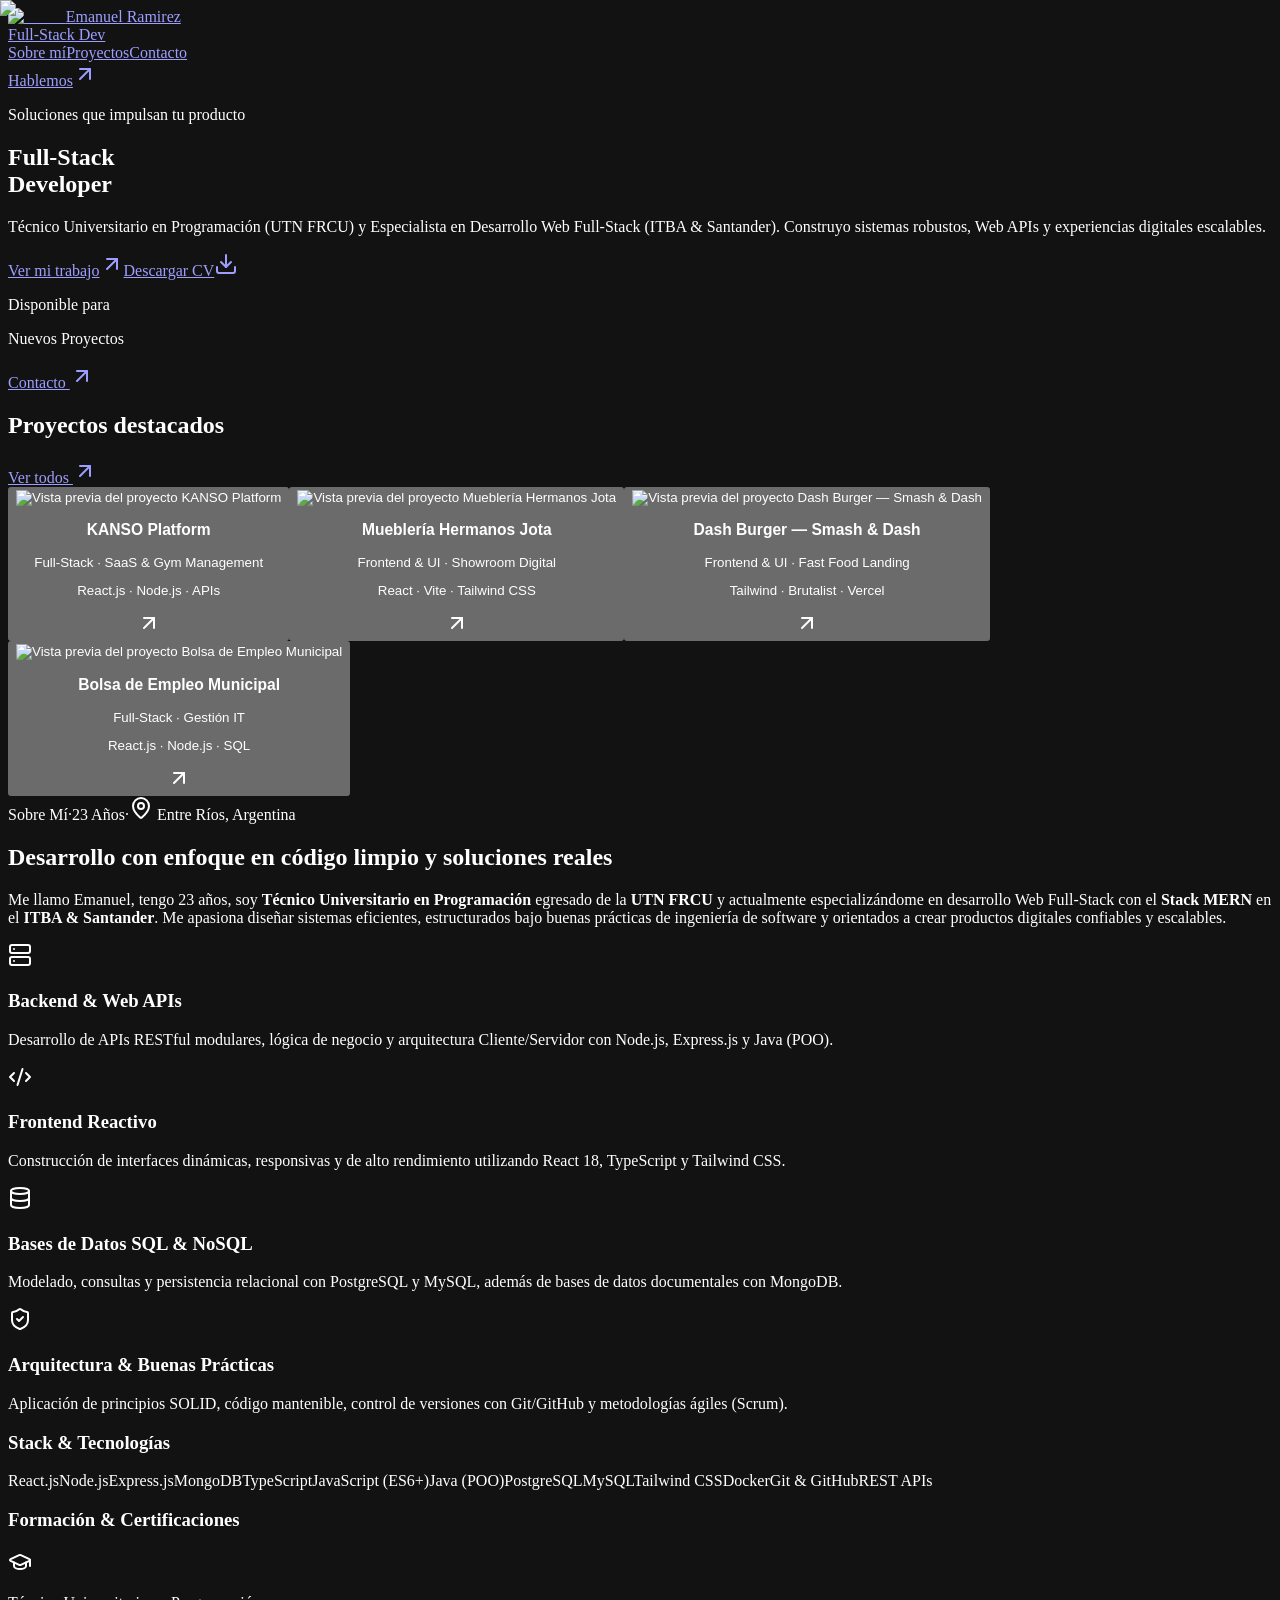
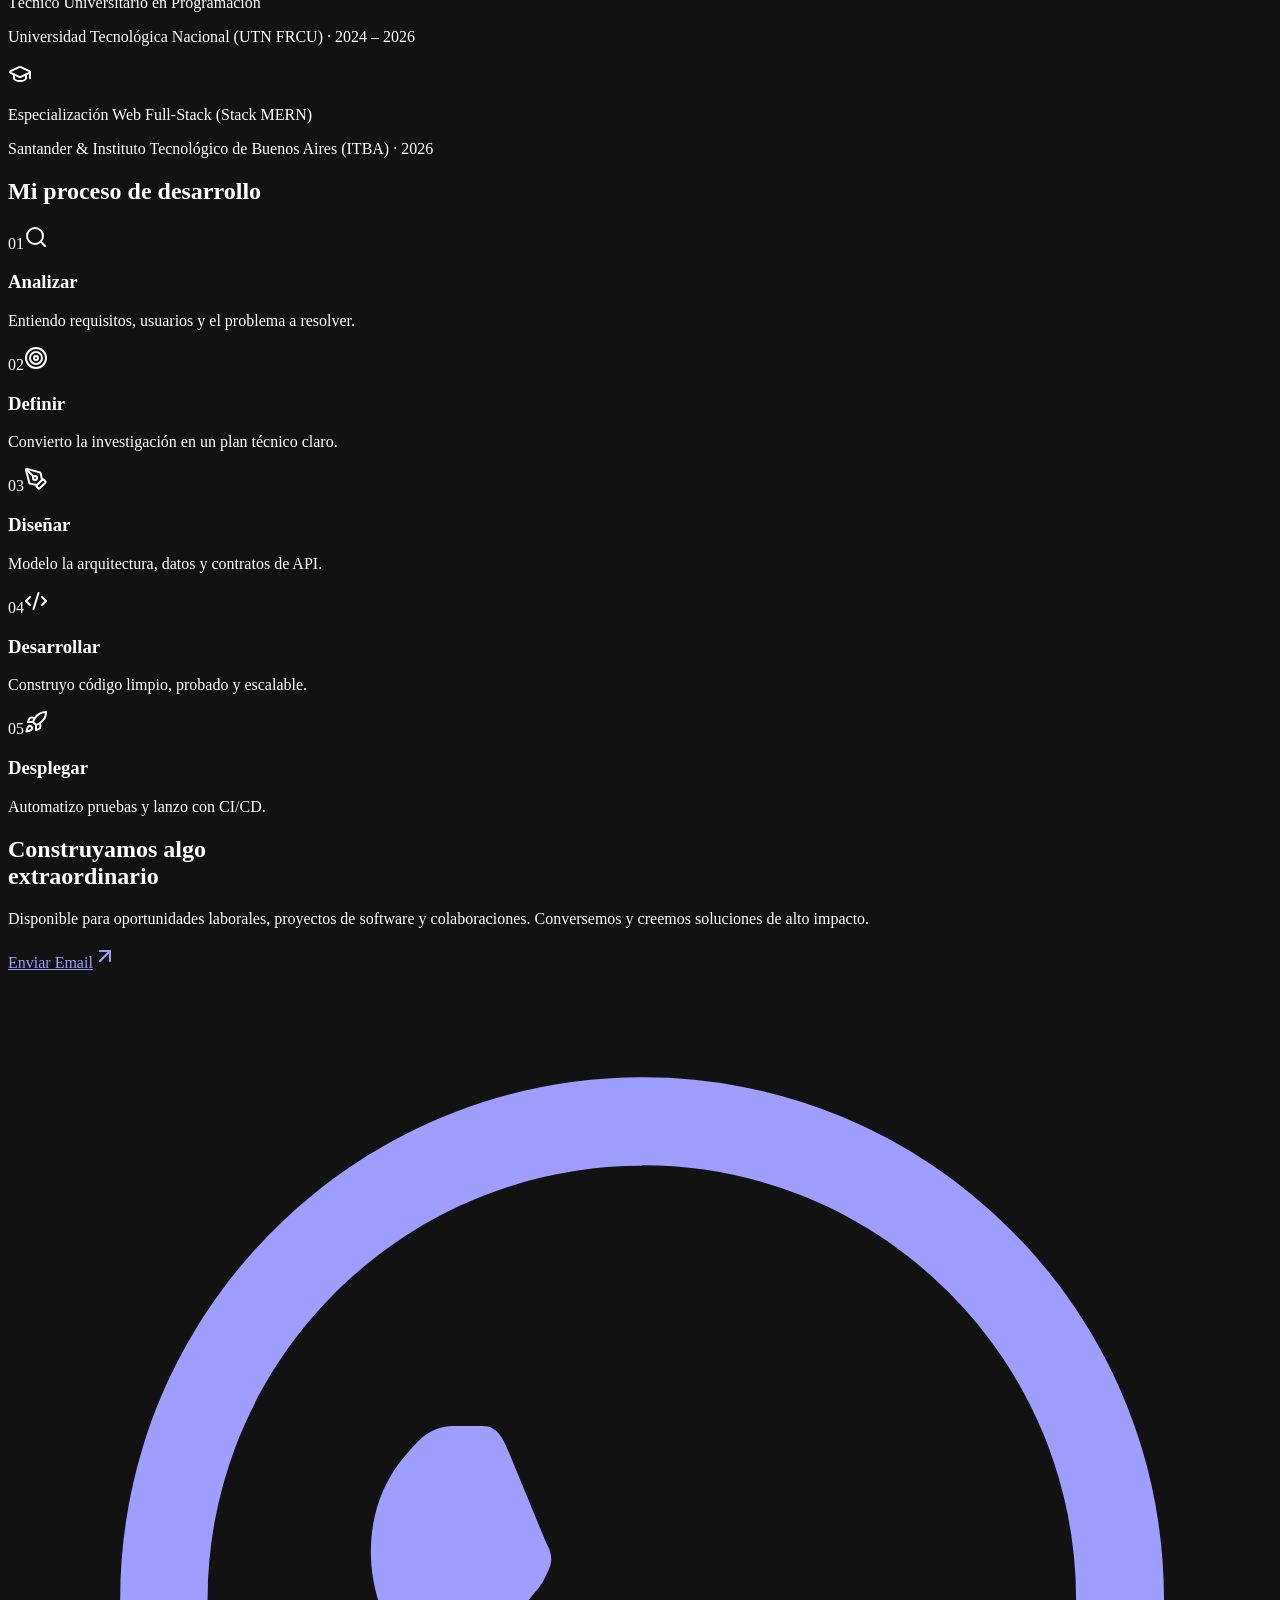
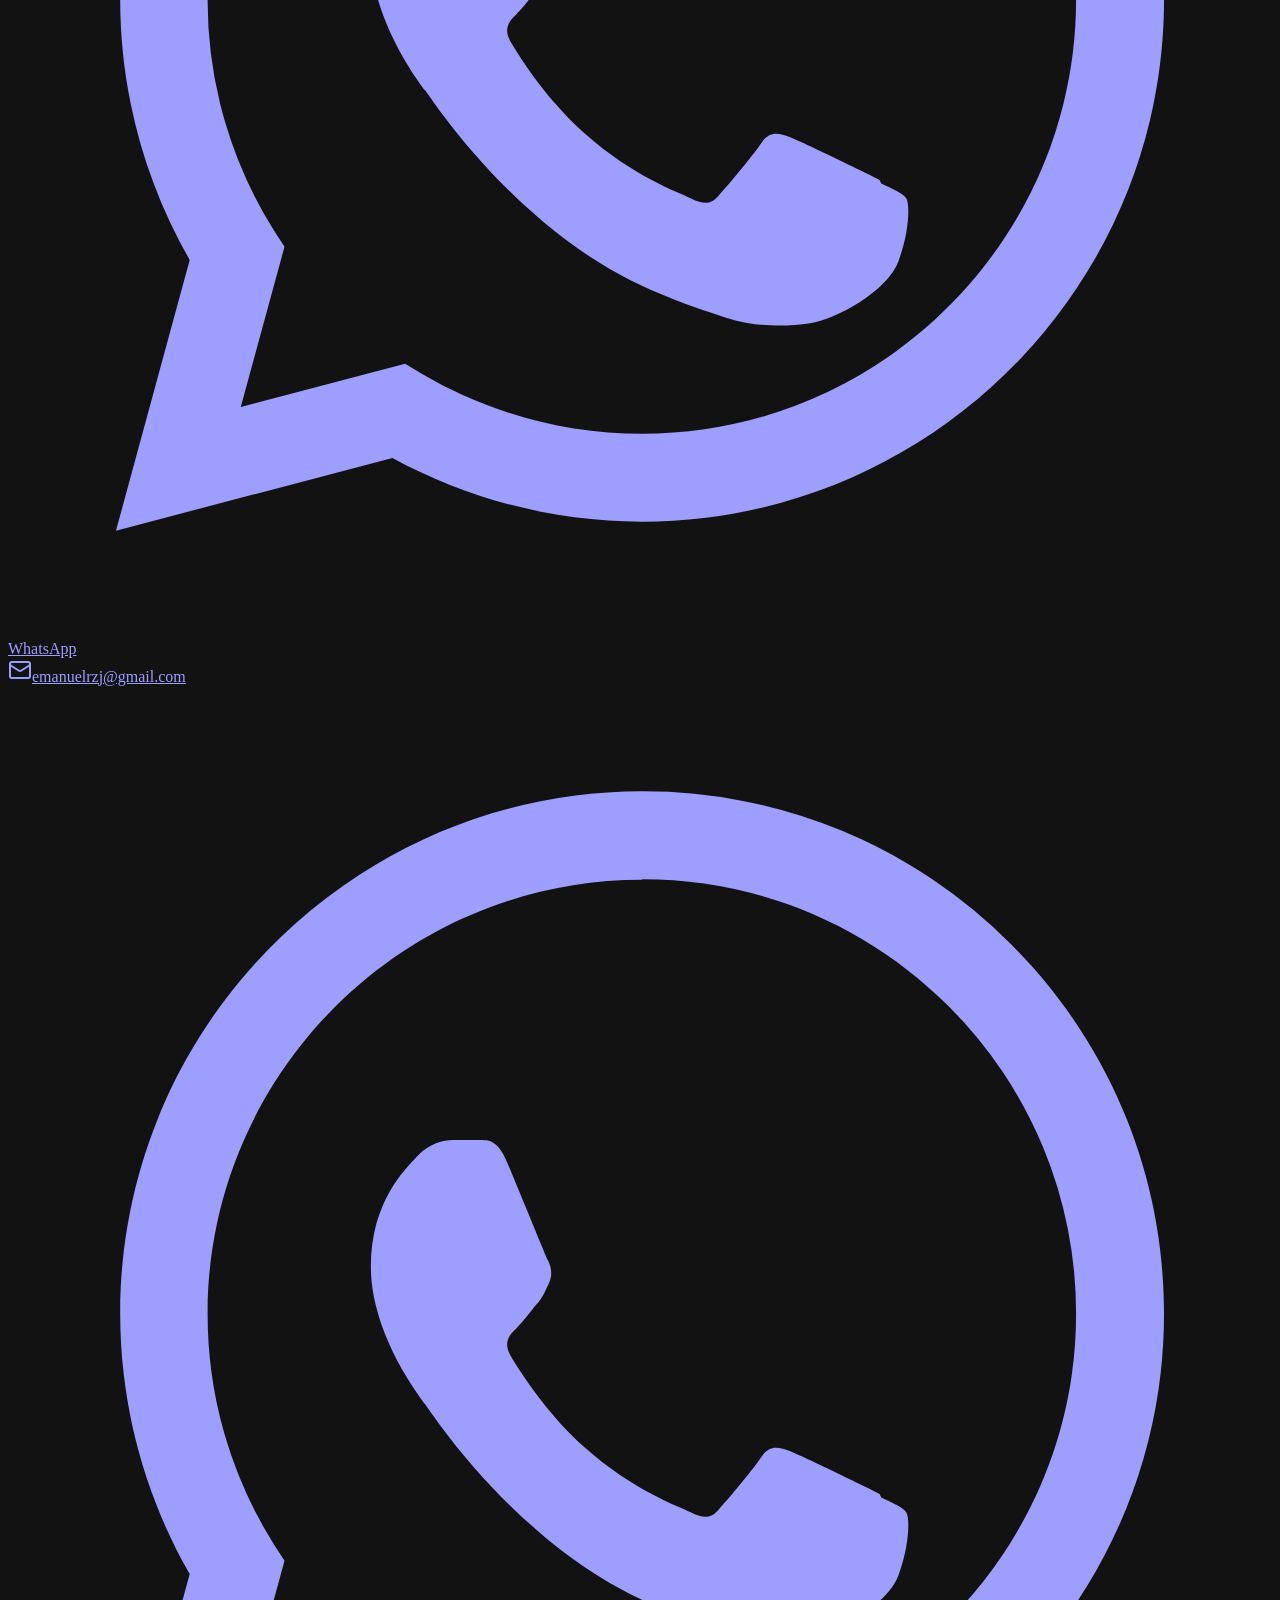
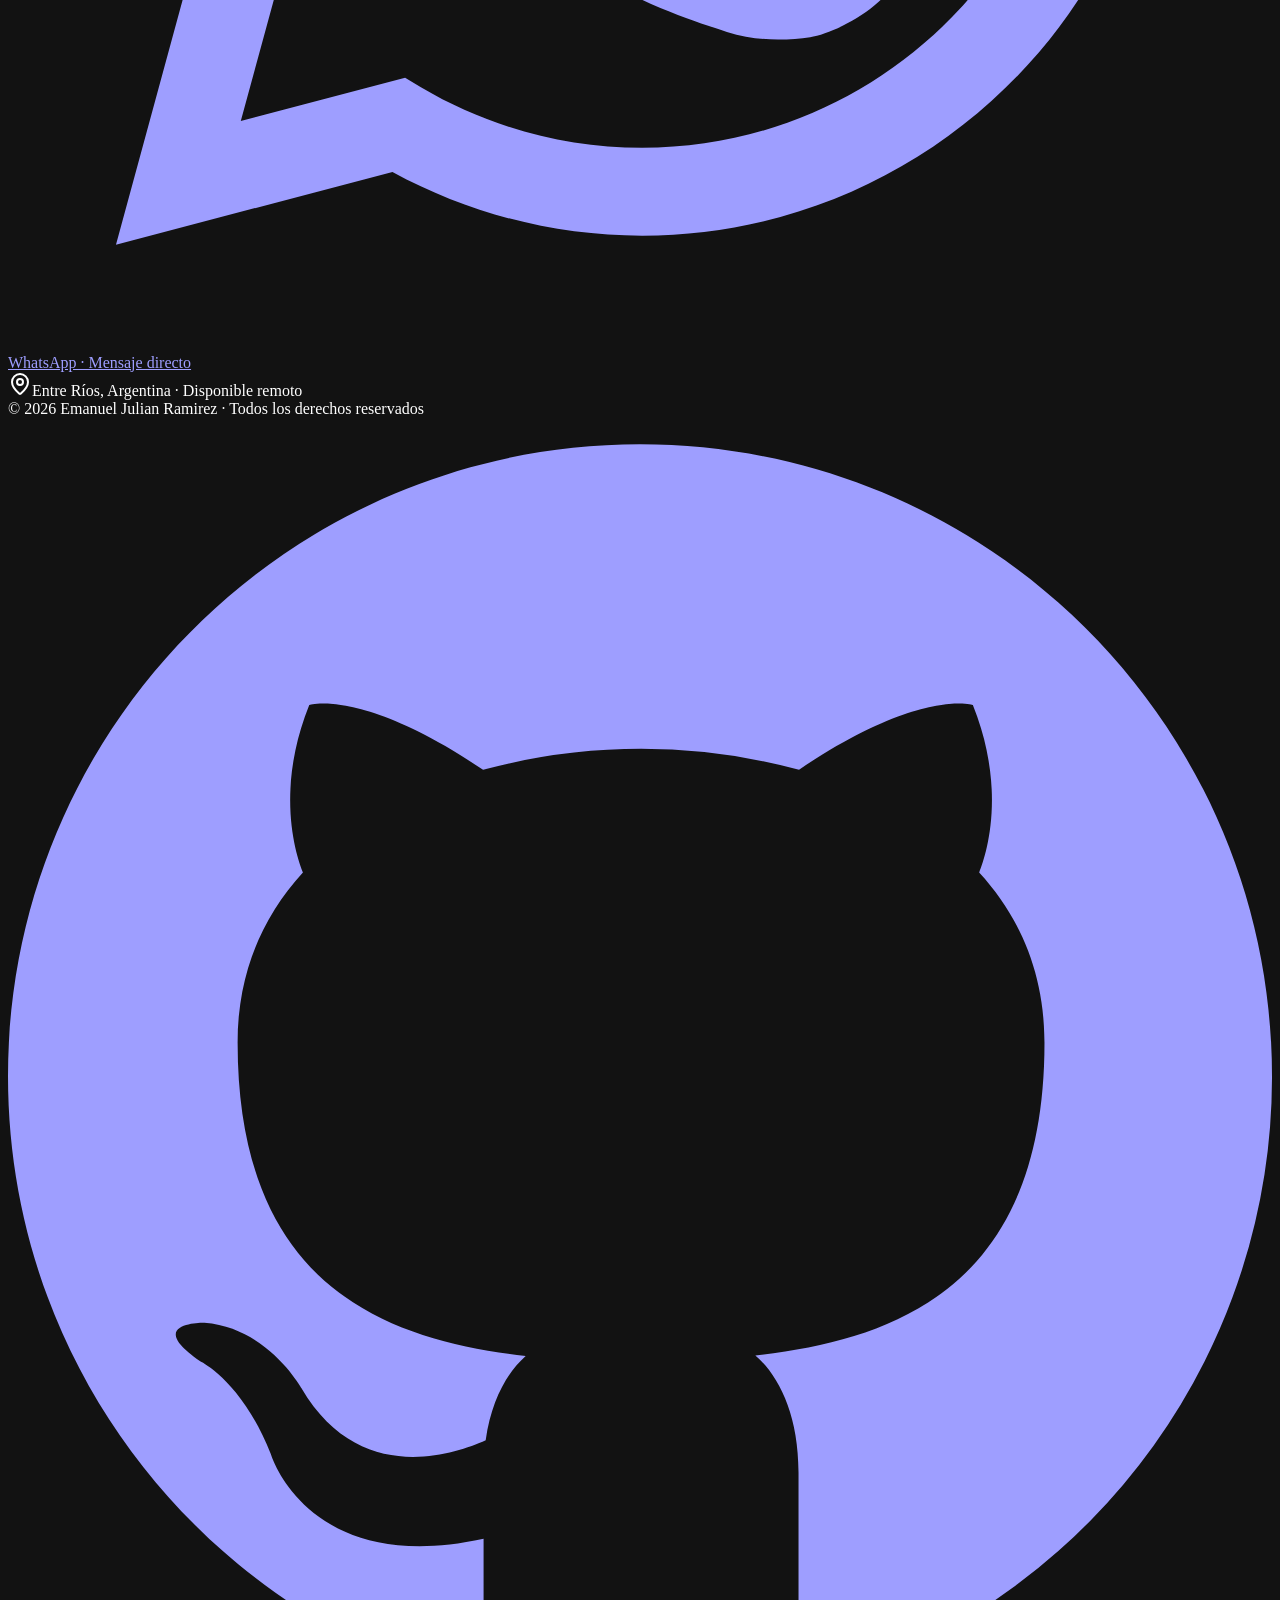
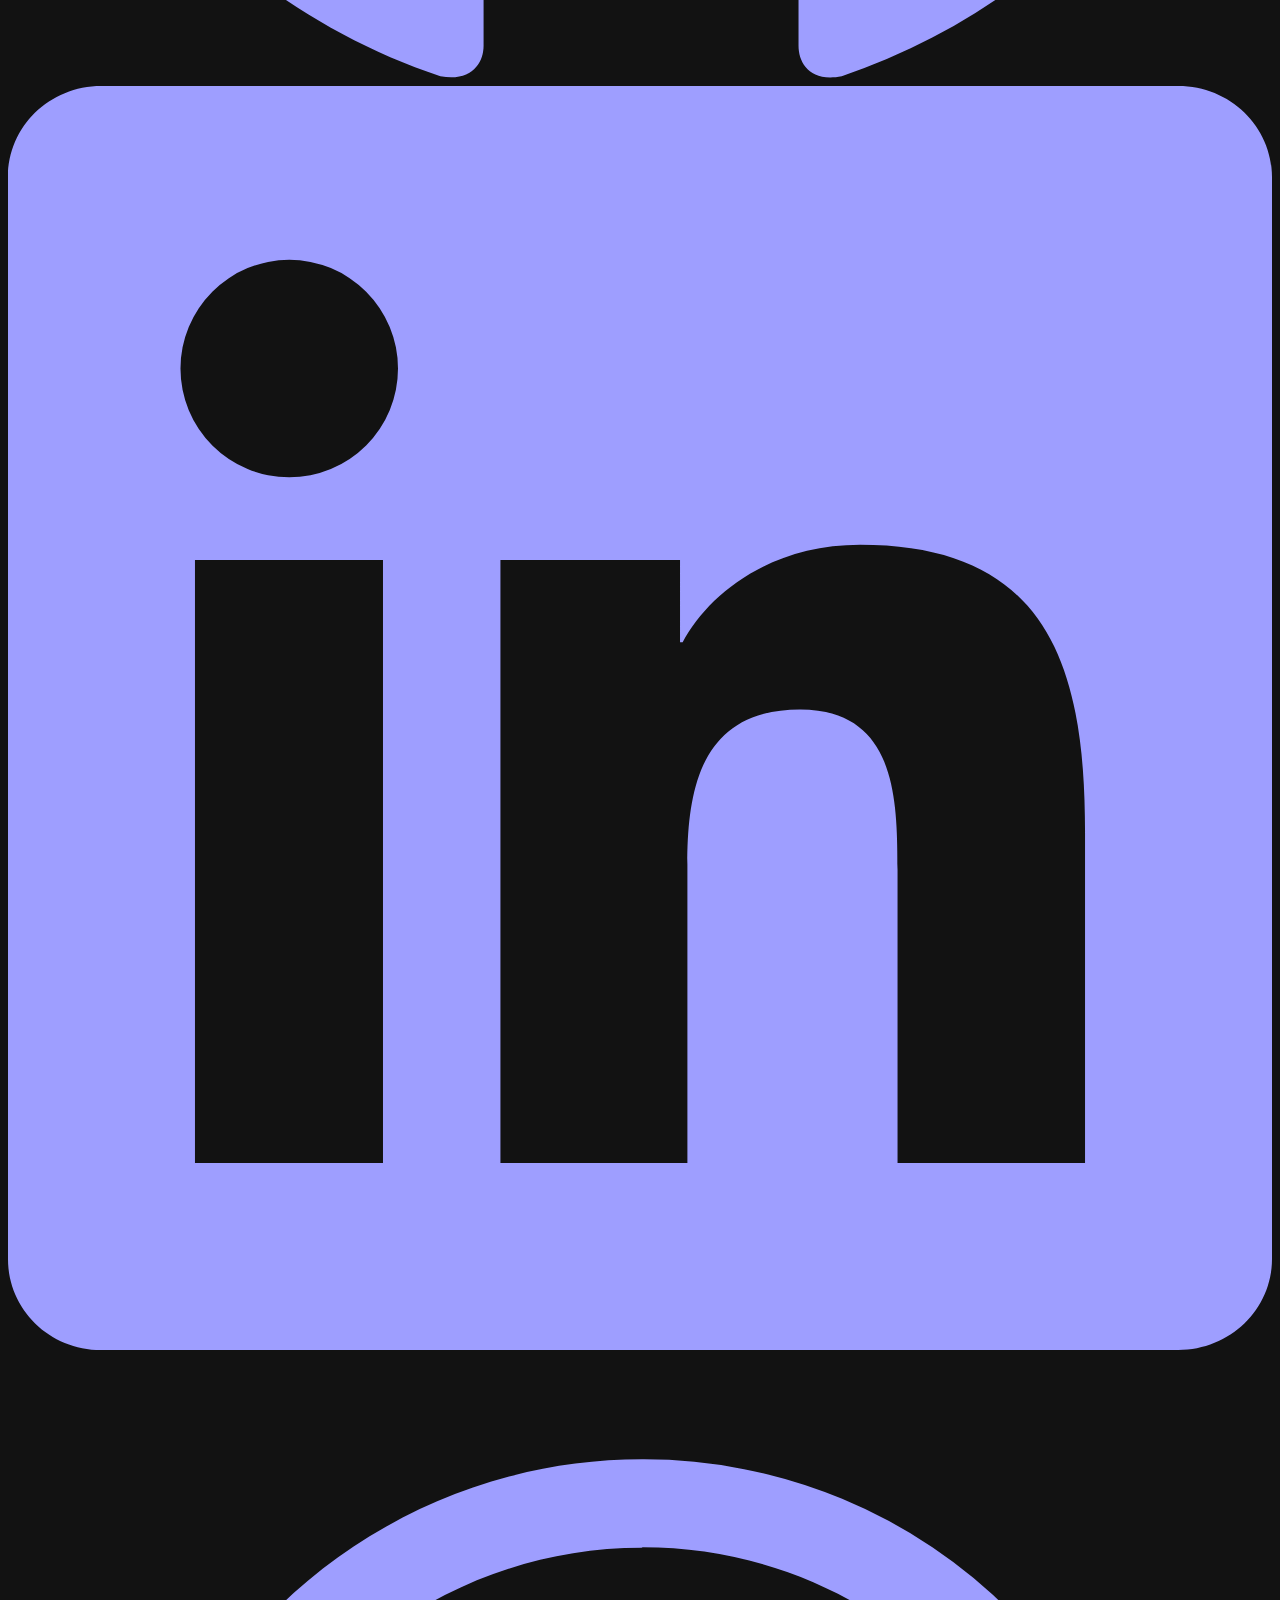
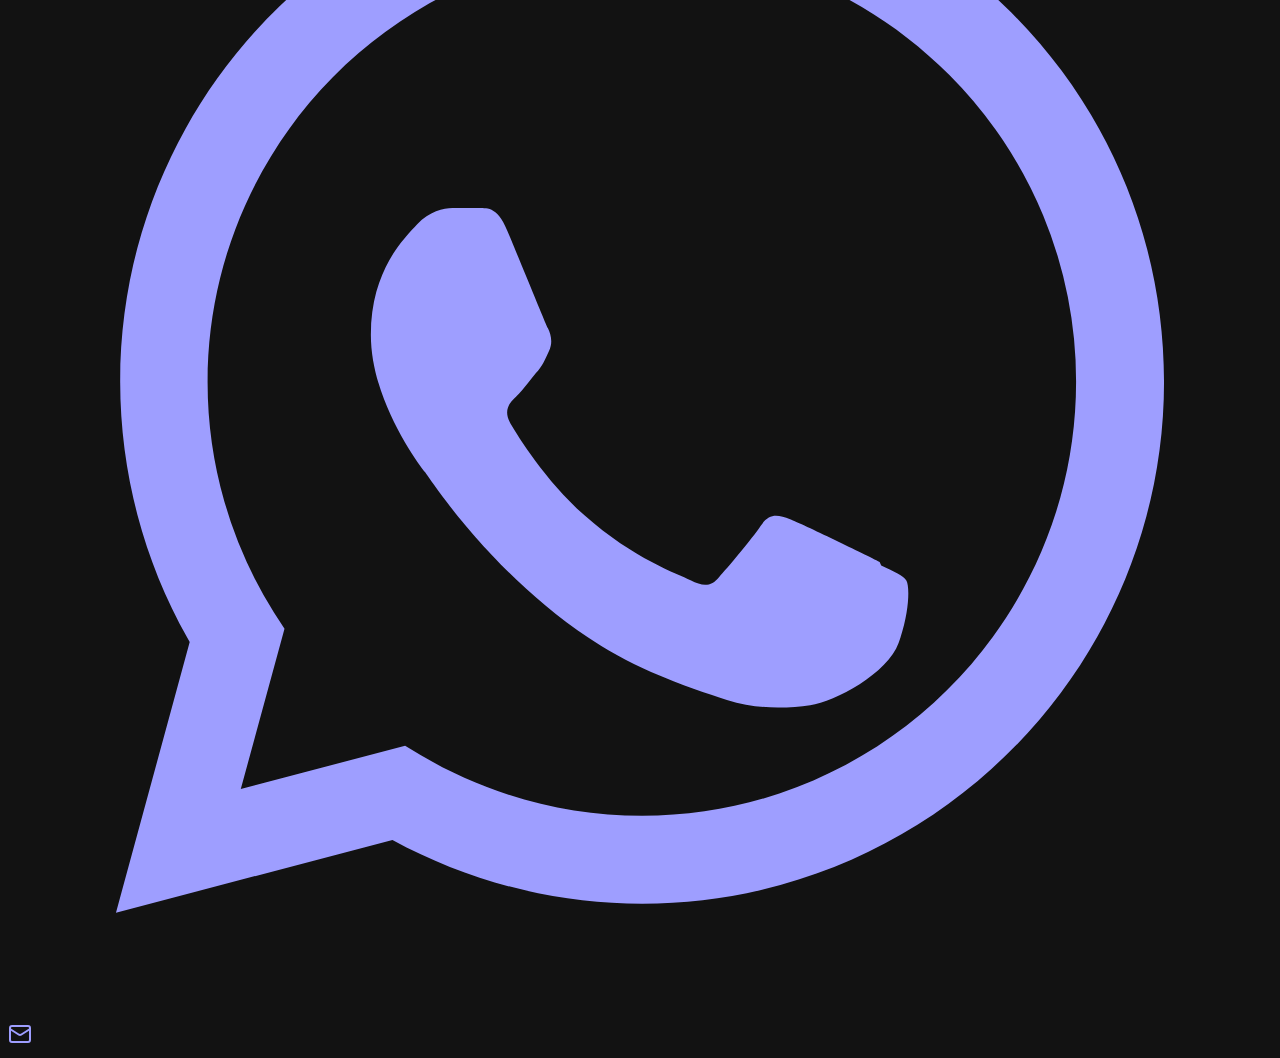
==== commit 5506cc25: "feat: incorporar nuevo proyecto Dash Burger — Smash & Dash con demo en Vercel y vista en modal" ====
--- a/out/index.html
+++ b/out/index.html
@@ -1 +1 @@
-<!DOCTYPE html><html lang="es" class="geist_dd5f33c6-module__WggDGG__variable geist_mono_d6617093-module__z61v7q__variable scroll-smooth bg-background"><head><meta charSet="utf-8"/><meta name="viewport" content="width=device-width, initial-scale=1"/><link rel="preload" href="/Portafolio/_next/static/media/797e433ab948586e-s.p.0r6juujl39pe6.woff2" as="font" crossorigin="" type="font/woff2"/><link rel="preload" href="/Portafolio/_next/static/media/caa3a2e1cccd8315-s.p.0wgildi0cnwt9.woff2" as="font" crossorigin="" type="font/woff2"/><link rel="preload" as="image" href="/Portafolio/logo.png"/><link rel="preload" as="image" href="/Portafolio/profile.jpg"/><link rel="preload" as="image" href="/Portafolio/project_kanso.jpg"/><link rel="preload" as="image" href="/Portafolio/project_muebleria.png"/><link rel="preload" as="image" href="/Portafolio/project1.png"/><link rel="stylesheet" href="/Portafolio/_next/static/chunks/12unxwa2uq_1e.css" data-precedence="next"/><link rel="preload" as="script" fetchPriority="low" href="/Portafolio/_next/static/chunks/3s6nzrbk-8mnv.js"/><script src="/Portafolio/_next/static/chunks/0y-dctk-kmqss.js" async=""></script><script src="/Portafolio/_next/static/chunks/1mkbuudhndal5.js" async=""></script><script src="/Portafolio/_next/static/chunks/11pca4w4qe5r-.js" async=""></script><script src="/Portafolio/_next/static/chunks/turbopack-3re1vh1my2mg5.js" async=""></script><script src="/Portafolio/_next/static/chunks/1ev8c16geqy6k.js" async="" crossorigin=""></script><script src="/Portafolio/_next/static/chunks/1xvn0y6vtl3ah.js" async="" crossorigin=""></script><meta name="theme-color" content="#141210"/><meta name="color-scheme" content="dark"/><title>Emanuel — Full-Stack Developer</title><meta name="description" content="Portafolio de Emanuel, desarrollador Full-Stack especializado en Java y Spring. Construyendo sistemas limpios, escalables e intuitivos."/><meta name="generator" content="v0.app"/><meta name="next-size-adjust" content=""/><script src="/Portafolio/_next/static/chunks/0cz1d0mv5g_q7.js" noModule=""></script></head><body class="font-sans antialiased"><div hidden=""><!--$--><!--/$--></div><main class="relative bg-background text-foreground"><header class="absolute inset-x-0 top-0 z-50"><div class="mx-auto flex max-w-6xl items-center justify-between px-5 py-6"><a href="#" class="flex items-center gap-3 transition-opacity hover:opacity-90" aria-label="Inicio"><img alt="EJuRz" width="85" height="55" decoding="async" data-nimg="1" class="h-10 w-auto object-contain" style="color:transparent" src="/Portafolio/logo.png"/><span class="hidden text-[11px] font-medium uppercase leading-tight tracking-[0.2em] text-muted-foreground sm:block">Emanuel Ramirez<br/><span class="text-[9px] text-muted-foreground/70">Full-Stack Dev</span></span></a><nav class="hidden items-center gap-8 md:flex"><a href="#sobre-mi" class="text-xs font-medium uppercase tracking-[0.15em] text-muted-foreground transition-colors hover:text-foreground">Sobre mí</a><a href="#proyectos" class="text-xs font-medium uppercase tracking-[0.15em] text-muted-foreground transition-colors hover:text-foreground">Proyectos</a><a href="#contacto" class="text-xs font-medium uppercase tracking-[0.15em] text-muted-foreground transition-colors hover:text-foreground">Contacto</a></nav><a href="#contacto" class="group/button inline-flex shrink-0 items-center justify-center border border-transparent bg-clip-padding whitespace-nowrap transition-all outline-none select-none focus-visible:border-ring focus-visible:ring-3 focus-visible:ring-ring/50 active:not-aria-[haspopup]:translate-y-px disabled:pointer-events-none disabled:opacity-50 aria-invalid:border-destructive aria-invalid:ring-3 aria-invalid:ring-destructive/20 dark:aria-invalid:border-destructive/50 dark:aria-invalid:ring-destructive/40 [&amp;_svg]:pointer-events-none [&amp;_svg]:shrink-0 [&amp;_svg:not([class*=&#x27;size-&#x27;])]:size-4 bg-primary text-primary-foreground [a]:hover:bg-primary/80 h-8 gap-1.5 px-2.5 has-data-[icon=inline-end]:pr-2 has-data-[icon=inline-start]:pl-2 rounded-full text-xs font-medium uppercase tracking-[0.12em]">Hablemos<svg xmlns="http://www.w3.org/2000/svg" width="24" height="24" viewBox="0 0 24 24" fill="none" stroke="currentColor" stroke-width="2" stroke-linecap="round" stroke-linejoin="round" class="lucide lucide-arrow-up-right size-4" aria-hidden="true"><path d="M7 7h10v10"></path><path d="M7 17 17 7"></path></svg></a></div></header><section id="inicio" class="relative overflow-hidden pb-16 pt-28"><div class="mx-auto max-w-6xl px-5"><div class="grid items-center gap-8 lg:grid-cols-[1.1fr_0.9fr]"><div><p class="mb-6 text-[11px] font-medium uppercase tracking-[0.3em] text-muted-foreground">Soluciones que impulsan tu producto</p><h1 class="text-balance font-sans text-6xl font-extrabold uppercase leading-[0.85] tracking-tight sm:text-7xl lg:text-8xl">Full-Stack<br/>Developer</h1><p class="mt-8 max-w-md text-pretty leading-relaxed text-muted-foreground">Técnico Universitario en Programación (UTN FRCU) y Especialista en Desarrollo Web Full-Stack (ITBA &amp; Santander). Construyo sistemas robustos, Web APIs y experiencias digitales escalables.</p><div class="mt-10 flex flex-wrap items-center gap-4"><a href="#proyectos" class="group/button inline-flex shrink-0 items-center justify-center border border-transparent bg-clip-padding whitespace-nowrap transition-all outline-none select-none focus-visible:border-ring focus-visible:ring-3 focus-visible:ring-ring/50 active:not-aria-[haspopup]:translate-y-px disabled:pointer-events-none disabled:opacity-50 aria-invalid:border-destructive aria-invalid:ring-3 aria-invalid:ring-destructive/20 dark:aria-invalid:border-destructive/50 dark:aria-invalid:ring-destructive/40 [&amp;_svg]:pointer-events-none [&amp;_svg]:shrink-0 [&amp;_svg:not([class*=&#x27;size-&#x27;])]:size-4 bg-primary text-primary-foreground [a]:hover:bg-primary/80 h-9 gap-1.5 px-2.5 has-data-[icon=inline-end]:pr-2 has-data-[icon=inline-start]:pl-2 rounded-none text-xs font-semibold uppercase tracking-[0.12em]">Ver mi trabajo<svg xmlns="http://www.w3.org/2000/svg" width="24" height="24" viewBox="0 0 24 24" fill="none" stroke="currentColor" stroke-width="2" stroke-linecap="round" stroke-linejoin="round" class="lucide lucide-arrow-up-right size-4" aria-hidden="true"><path d="M7 7h10v10"></path><path d="M7 17 17 7"></path></svg></a><a href="/Portafolio/cv_emanuel_ramirez.pdf" download="CV_Emanuel_Julian_Ramirez.pdf" class="group/button inline-flex shrink-0 items-center justify-center border bg-clip-padding whitespace-nowrap transition-all outline-none select-none focus-visible:border-ring focus-visible:ring-3 focus-visible:ring-ring/50 active:not-aria-[haspopup]:translate-y-px disabled:pointer-events-none disabled:opacity-50 aria-invalid:border-destructive aria-invalid:ring-3 aria-invalid:ring-destructive/20 dark:aria-invalid:border-destructive/50 dark:aria-invalid:ring-destructive/40 [&amp;_svg]:pointer-events-none [&amp;_svg]:shrink-0 [&amp;_svg:not([class*=&#x27;size-&#x27;])]:size-4 hover:bg-muted hover:text-foreground aria-expanded:bg-muted aria-expanded:text-foreground dark:border-input dark:bg-input/30 dark:hover:bg-input/50 h-9 gap-1.5 px-2.5 has-data-[icon=inline-end]:pr-2 has-data-[icon=inline-start]:pl-2 rounded-none border-border bg-transparent text-xs font-semibold uppercase tracking-[0.12em]">Descargar CV<svg xmlns="http://www.w3.org/2000/svg" width="24" height="24" viewBox="0 0 24 24" fill="none" stroke="currentColor" stroke-width="2" stroke-linecap="round" stroke-linejoin="round" class="lucide lucide-download size-4" aria-hidden="true"><path d="M12 15V3"></path><path d="M21 15v4a2 2 0 0 1-2 2H5a2 2 0 0 1-2-2v-4"></path><path d="m7 10 5 5 5-5"></path></svg></a></div></div><div class="relative"><div class="pointer-events-none absolute right-0 top-1/2 aspect-square w-[110%] -translate-y-1/2 rounded-full border border-border/60"></div><div class="relative mx-auto aspect-[3/4] w-full max-w-sm overflow-hidden rounded-2xl border border-border/80 shadow-2xl"><img alt="Emanuel Julian Ramirez, Desarrollador Full-Stack" decoding="async" data-nimg="fill" class="object-cover object-[center_15%] transition-all duration-300" style="position:absolute;height:100%;width:100%;left:0;top:0;right:0;bottom:0;color:transparent" src="/Portafolio/profile.jpg"/><div class="absolute inset-0 bg-gradient-to-t from-background/90 via-background/15 to-transparent"></div></div><div class="absolute bottom-4 right-0 text-right"><p class="text-[10px] uppercase tracking-[0.25em] text-muted-foreground">Disponible para</p><p class="font-sans text-2xl font-bold uppercase tracking-tight">Nuevos Proyectos</p><a href="#contacto" class="flex items-center justify-end gap-1 text-[10px] uppercase tracking-[0.25em] text-muted-foreground transition-colors hover:text-foreground">Contacto <svg xmlns="http://www.w3.org/2000/svg" width="24" height="24" viewBox="0 0 24 24" fill="none" stroke="currentColor" stroke-width="2" stroke-linecap="round" stroke-linejoin="round" class="lucide lucide-arrow-up-right size-3" aria-hidden="true"><path d="M7 7h10v10"></path><path d="M7 17 17 7"></path></svg></a></div></div></div></div></section><section id="proyectos" class="scroll-mt-24 py-20"><div class="mx-auto max-w-6xl px-5"><div class="mb-8 flex items-end justify-between"><h2 class="text-[11px] font-medium uppercase tracking-[0.3em] text-muted-foreground">Proyectos destacados</h2><a href="https://github.com/emanuelrz" target="_blank" rel="noopener noreferrer" class="flex items-center gap-1 text-[11px] font-medium uppercase tracking-[0.2em] text-muted-foreground transition-colors hover:text-foreground">Ver todos <svg xmlns="http://www.w3.org/2000/svg" width="24" height="24" viewBox="0 0 24 24" fill="none" stroke="currentColor" stroke-width="2" stroke-linecap="round" stroke-linejoin="round" class="lucide lucide-arrow-up-right size-3.5" aria-hidden="true"><path d="M7 7h10v10"></path><path d="M7 17 17 7"></path></svg></a></div><div class="grid gap-4 md:grid-cols-3"><button type="button" class="group relative flex flex-col overflow-hidden rounded-xl border border-border bg-card text-left transition-all duration-300 hover:border-foreground/40 hover:shadow-lg focus:outline-none focus:ring-2 focus:ring-foreground/20"><div class="aspect-[4/3] w-full overflow-hidden bg-secondary"><img src="/Portafolio/project_kanso.jpg" alt="Vista previa del proyecto KANSO Platform" class="h-full w-full object-cover grayscale transition-all duration-500 group-hover:scale-105 group-hover:grayscale-0"/></div><div class="flex w-full items-end justify-between gap-3 p-5"><div><h3 class="text-lg font-semibold leading-tight text-foreground">KANSO Platform</h3><p class="mt-2 text-[11px] uppercase tracking-[0.15em] text-muted-foreground">Full-Stack · SaaS &amp; Gym Management</p><p class="mt-0.5 text-[11px] text-muted-foreground/70">React.js · Node.js · APIs</p></div><span class="flex size-9 shrink-0 items-center justify-center rounded-full border border-border transition-colors group-hover:bg-foreground group-hover:text-background"><svg xmlns="http://www.w3.org/2000/svg" width="24" height="24" viewBox="0 0 24 24" fill="none" stroke="currentColor" stroke-width="2" stroke-linecap="round" stroke-linejoin="round" class="lucide lucide-arrow-up-right size-4" aria-hidden="true"><path d="M7 7h10v10"></path><path d="M7 17 17 7"></path></svg></span></div></button><button type="button" class="group relative flex flex-col overflow-hidden rounded-xl border border-border bg-card text-left transition-all duration-300 hover:border-foreground/40 hover:shadow-lg focus:outline-none focus:ring-2 focus:ring-foreground/20"><div class="aspect-[4/3] w-full overflow-hidden bg-secondary"><img src="/Portafolio/project_muebleria.png" alt="Vista previa del proyecto Mueblería Hermanos Jota" class="h-full w-full object-cover grayscale transition-all duration-500 group-hover:scale-105 group-hover:grayscale-0"/></div><div class="flex w-full items-end justify-between gap-3 p-5"><div><h3 class="text-lg font-semibold leading-tight text-foreground">Mueblería Hermanos Jota</h3><p class="mt-2 text-[11px] uppercase tracking-[0.15em] text-muted-foreground">Frontend &amp; UI · Showroom Digital</p><p class="mt-0.5 text-[11px] text-muted-foreground/70">React · Vite · Tailwind CSS</p></div><span class="flex size-9 shrink-0 items-center justify-center rounded-full border border-border transition-colors group-hover:bg-foreground group-hover:text-background"><svg xmlns="http://www.w3.org/2000/svg" width="24" height="24" viewBox="0 0 24 24" fill="none" stroke="currentColor" stroke-width="2" stroke-linecap="round" stroke-linejoin="round" class="lucide lucide-arrow-up-right size-4" aria-hidden="true"><path d="M7 7h10v10"></path><path d="M7 17 17 7"></path></svg></span></div></button><button type="button" class="group relative flex flex-col overflow-hidden rounded-xl border border-border bg-card text-left transition-all duration-300 hover:border-foreground/40 hover:shadow-lg focus:outline-none focus:ring-2 focus:ring-foreground/20"><div class="aspect-[4/3] w-full overflow-hidden bg-secondary"><img src="/Portafolio/project1.png" alt="Vista previa del proyecto Bolsa de Empleo Municipal" class="h-full w-full object-cover grayscale transition-all duration-500 group-hover:scale-105 group-hover:grayscale-0"/></div><div class="flex w-full items-end justify-between gap-3 p-5"><div><h3 class="text-lg font-semibold leading-tight text-foreground">Bolsa de Empleo Municipal</h3><p class="mt-2 text-[11px] uppercase tracking-[0.15em] text-muted-foreground">Full-Stack · Gestión IT</p><p class="mt-0.5 text-[11px] text-muted-foreground/70">React.js · Node.js · SQL</p></div><span class="flex size-9 shrink-0 items-center justify-center rounded-full border border-border transition-colors group-hover:bg-foreground group-hover:text-background"><svg xmlns="http://www.w3.org/2000/svg" width="24" height="24" viewBox="0 0 24 24" fill="none" stroke="currentColor" stroke-width="2" stroke-linecap="round" stroke-linejoin="round" class="lucide lucide-arrow-up-right size-4" aria-hidden="true"><path d="M7 7h10v10"></path><path d="M7 17 17 7"></path></svg></span></div></button></div></div></section><section id="sobre-mi" class="scroll-mt-24 py-20"><div class="mx-auto max-w-6xl px-5"><div class="mb-12 max-w-3xl"><div class="flex flex-wrap items-center gap-2 text-[11px] font-medium uppercase tracking-[0.3em] text-muted-foreground"><span>Sobre Mí</span><span>·</span><span>23 Años</span><span>·</span><span class="flex items-center gap-1"><svg xmlns="http://www.w3.org/2000/svg" width="24" height="24" viewBox="0 0 24 24" fill="none" stroke="currentColor" stroke-width="2" stroke-linecap="round" stroke-linejoin="round" class="lucide lucide-map-pin size-3 text-muted-foreground" aria-hidden="true"><path d="M20 10c0 4.993-5.539 10.193-7.399 11.799a1 1 0 0 1-1.202 0C9.539 20.193 4 14.993 4 10a8 8 0 0 1 16 0"></path><circle cx="12" cy="10" r="3"></circle></svg> Entre Ríos, Argentina</span></div><h2 class="mt-3 font-sans text-3xl font-bold uppercase tracking-tight sm:text-4xl">Desarrollo con enfoque en código limpio y soluciones reales</h2><p class="mt-4 leading-relaxed text-muted-foreground">Me llamo Emanuel, tengo 23 años, soy <strong>Técnico Universitario en Programación</strong> egresado de la <strong>UTN FRCU</strong> y actualmente especializándome en desarrollo Web Full-Stack con el <strong>Stack MERN</strong> en el <strong>ITBA &amp; Santander</strong>. Me apasiona diseñar sistemas eficientes, estructurados bajo buenas prácticas de ingeniería de software y orientados a crear productos digitales confiables y escalables.</p></div><div class="grid gap-4 lg:grid-cols-[1.3fr_1fr]"><div class="grid gap-x-10 gap-y-8 rounded-xl border border-border bg-card p-8 sm:grid-cols-2"><div class="flex gap-4"><svg xmlns="http://www.w3.org/2000/svg" width="24" height="24" viewBox="0 0 24 24" fill="none" stroke="currentColor" stroke-width="2" stroke-linecap="round" stroke-linejoin="round" class="lucide lucide-server mt-0.5 size-5 shrink-0 text-foreground" aria-hidden="true"><rect width="20" height="8" x="2" y="2" rx="2" ry="2"></rect><rect width="20" height="8" x="2" y="14" rx="2" ry="2"></rect><line x1="6" x2="6.01" y1="6" y2="6"></line><line x1="6" x2="6.01" y1="18" y2="18"></line></svg><div><h3 class="text-sm font-semibold uppercase tracking-wide">Backend &amp; Web APIs</h3><p class="mt-1.5 text-sm leading-relaxed text-muted-foreground">Desarrollo de APIs RESTful modulares, lógica de negocio y arquitectura Cliente/Servidor con Node.js, Express.js y Java (POO).</p></div></div><div class="flex gap-4"><svg xmlns="http://www.w3.org/2000/svg" width="24" height="24" viewBox="0 0 24 24" fill="none" stroke="currentColor" stroke-width="2" stroke-linecap="round" stroke-linejoin="round" class="lucide lucide-code-xml mt-0.5 size-5 shrink-0 text-foreground" aria-hidden="true"><path d="m18 16 4-4-4-4"></path><path d="m6 8-4 4 4 4"></path><path d="m14.5 4-5 16"></path></svg><div><h3 class="text-sm font-semibold uppercase tracking-wide">Frontend Reactivo</h3><p class="mt-1.5 text-sm leading-relaxed text-muted-foreground">Construcción de interfaces dinámicas, responsivas y de alto rendimiento utilizando React 18, TypeScript y Tailwind CSS.</p></div></div><div class="flex gap-4"><svg xmlns="http://www.w3.org/2000/svg" width="24" height="24" viewBox="0 0 24 24" fill="none" stroke="currentColor" stroke-width="2" stroke-linecap="round" stroke-linejoin="round" class="lucide lucide-database mt-0.5 size-5 shrink-0 text-foreground" aria-hidden="true"><ellipse cx="12" cy="5" rx="9" ry="3"></ellipse><path d="M3 5V19A9 3 0 0 0 21 19V5"></path><path d="M3 12A9 3 0 0 0 21 12"></path></svg><div><h3 class="text-sm font-semibold uppercase tracking-wide">Bases de Datos SQL &amp; NoSQL</h3><p class="mt-1.5 text-sm leading-relaxed text-muted-foreground">Modelado, consultas y persistencia relacional con PostgreSQL y MySQL, además de bases de datos documentales con MongoDB.</p></div></div><div class="flex gap-4"><svg xmlns="http://www.w3.org/2000/svg" width="24" height="24" viewBox="0 0 24 24" fill="none" stroke="currentColor" stroke-width="2" stroke-linecap="round" stroke-linejoin="round" class="lucide lucide-shield-check mt-0.5 size-5 shrink-0 text-foreground" aria-hidden="true"><path d="M20 13c0 5-3.5 7.5-7.66 8.95a1 1 0 0 1-.67-.01C7.5 20.5 4 18 4 13V6a1 1 0 0 1 1-1c2 0 4.5-1.2 6.24-2.72a1.17 1.17 0 0 1 1.52 0C14.51 3.81 17 5 19 5a1 1 0 0 1 1 1z"></path><path d="m9 12 2 2 4-4"></path></svg><div><h3 class="text-sm font-semibold uppercase tracking-wide">Arquitectura &amp; Buenas Prácticas</h3><p class="mt-1.5 text-sm leading-relaxed text-muted-foreground">Aplicación de principios SOLID, código mantenible, control de versiones con Git/GitHub y metodologías ágiles (Scrum).</p></div></div></div><div class="flex flex-col gap-4"><div class="rounded-xl border border-border bg-card p-6"><h3 class="mb-4 text-[11px] font-medium uppercase tracking-[0.2em] text-muted-foreground">Stack &amp; Tecnologías</h3><div class="flex flex-wrap gap-2"><span class="rounded-md border border-border bg-secondary px-3 py-1.5 text-xs font-medium text-secondary-foreground">React.js</span><span class="rounded-md border border-border bg-secondary px-3 py-1.5 text-xs font-medium text-secondary-foreground">Node.js</span><span class="rounded-md border border-border bg-secondary px-3 py-1.5 text-xs font-medium text-secondary-foreground">Express.js</span><span class="rounded-md border border-border bg-secondary px-3 py-1.5 text-xs font-medium text-secondary-foreground">MongoDB</span><span class="rounded-md border border-border bg-secondary px-3 py-1.5 text-xs font-medium text-secondary-foreground">TypeScript</span><span class="rounded-md border border-border bg-secondary px-3 py-1.5 text-xs font-medium text-secondary-foreground">JavaScript (ES6+)</span><span class="rounded-md border border-border bg-secondary px-3 py-1.5 text-xs font-medium text-secondary-foreground">Java (POO)</span><span class="rounded-md border border-border bg-secondary px-3 py-1.5 text-xs font-medium text-secondary-foreground">PostgreSQL</span><span class="rounded-md border border-border bg-secondary px-3 py-1.5 text-xs font-medium text-secondary-foreground">MySQL</span><span class="rounded-md border border-border bg-secondary px-3 py-1.5 text-xs font-medium text-secondary-foreground">Tailwind CSS</span><span class="rounded-md border border-border bg-secondary px-3 py-1.5 text-xs font-medium text-secondary-foreground">Docker</span><span class="rounded-md border border-border bg-secondary px-3 py-1.5 text-xs font-medium text-secondary-foreground">Git &amp; GitHub</span><span class="rounded-md border border-border bg-secondary px-3 py-1.5 text-xs font-medium text-secondary-foreground">REST APIs</span></div></div><div class="rounded-xl border border-border bg-card p-6"><h3 class="mb-4 text-[11px] font-medium uppercase tracking-[0.2em] text-muted-foreground">Formación &amp; Certificaciones</h3><div class="flex flex-col gap-3"><div class="flex items-start gap-3"><span class="flex size-9 shrink-0 items-center justify-center rounded-md border border-border"><svg xmlns="http://www.w3.org/2000/svg" width="24" height="24" viewBox="0 0 24 24" fill="none" stroke="currentColor" stroke-width="2" stroke-linecap="round" stroke-linejoin="round" class="lucide lucide-graduation-cap size-4" aria-hidden="true"><path d="M21.42 10.922a1 1 0 0 0-.019-1.838L12.83 5.18a2 2 0 0 0-1.66 0L2.6 9.08a1 1 0 0 0 0 1.832l8.57 3.908a2 2 0 0 0 1.66 0z"></path><path d="M22 10v6"></path><path d="M6 12.5V16a6 3 0 0 0 12 0v-3.5"></path></svg></span><div><p class="text-sm font-medium leading-tight">Técnico Universitario en Programación</p><p class="mt-1 text-xs text-muted-foreground">Universidad Tecnológica Nacional (UTN FRCU) · 2024 – 2026</p></div></div><div class="flex items-start gap-3"><span class="flex size-9 shrink-0 items-center justify-center rounded-md border border-border"><svg xmlns="http://www.w3.org/2000/svg" width="24" height="24" viewBox="0 0 24 24" fill="none" stroke="currentColor" stroke-width="2" stroke-linecap="round" stroke-linejoin="round" class="lucide lucide-graduation-cap size-4" aria-hidden="true"><path d="M21.42 10.922a1 1 0 0 0-.019-1.838L12.83 5.18a2 2 0 0 0-1.66 0L2.6 9.08a1 1 0 0 0 0 1.832l8.57 3.908a2 2 0 0 0 1.66 0z"></path><path d="M22 10v6"></path><path d="M6 12.5V16a6 3 0 0 0 12 0v-3.5"></path></svg></span><div><p class="text-sm font-medium leading-tight">Especialización Web Full-Stack (Stack MERN)</p><p class="mt-1 text-xs text-muted-foreground">Santander &amp; Instituto Tecnológico de Buenos Aires (ITBA) · 2026</p></div></div></div></div></div></div></div></section><section class="py-20"><div class="mx-auto max-w-6xl px-5"><h2 class="mb-10 text-[11px] font-medium uppercase tracking-[0.3em] text-muted-foreground">Mi proceso de desarrollo</h2><div class="grid gap-px overflow-hidden rounded-xl border border-border bg-border sm:grid-cols-2 lg:grid-cols-5"><div class="flex flex-col gap-5 bg-card p-6"><div class="flex items-center justify-between"><span class="font-mono text-xs text-muted-foreground">01</span><svg xmlns="http://www.w3.org/2000/svg" width="24" height="24" viewBox="0 0 24 24" fill="none" stroke="currentColor" stroke-width="2" stroke-linecap="round" stroke-linejoin="round" class="lucide lucide-search size-4 text-muted-foreground" aria-hidden="true"><path d="m21 21-4.34-4.34"></path><circle cx="11" cy="11" r="8"></circle></svg></div><div><h3 class="text-sm font-semibold uppercase tracking-wide">Analizar</h3><p class="mt-2 text-xs leading-relaxed text-muted-foreground">Entiendo requisitos, usuarios y el problema a resolver.</p></div></div><div class="flex flex-col gap-5 bg-card p-6"><div class="flex items-center justify-between"><span class="font-mono text-xs text-muted-foreground">02</span><svg xmlns="http://www.w3.org/2000/svg" width="24" height="24" viewBox="0 0 24 24" fill="none" stroke="currentColor" stroke-width="2" stroke-linecap="round" stroke-linejoin="round" class="lucide lucide-target size-4 text-muted-foreground" aria-hidden="true"><circle cx="12" cy="12" r="10"></circle><circle cx="12" cy="12" r="6"></circle><circle cx="12" cy="12" r="2"></circle></svg></div><div><h3 class="text-sm font-semibold uppercase tracking-wide">Definir</h3><p class="mt-2 text-xs leading-relaxed text-muted-foreground">Convierto la investigación en un plan técnico claro.</p></div></div><div class="flex flex-col gap-5 bg-card p-6"><div class="flex items-center justify-between"><span class="font-mono text-xs text-muted-foreground">03</span><svg xmlns="http://www.w3.org/2000/svg" width="24" height="24" viewBox="0 0 24 24" fill="none" stroke="currentColor" stroke-width="2" stroke-linecap="round" stroke-linejoin="round" class="lucide lucide-pen-tool size-4 text-muted-foreground" aria-hidden="true"><path d="M15.707 21.293a1 1 0 0 1-1.414 0l-1.586-1.586a1 1 0 0 1 0-1.414l5.586-5.586a1 1 0 0 1 1.414 0l1.586 1.586a1 1 0 0 1 0 1.414z"></path><path d="m18 13-1.375-6.874a1 1 0 0 0-.746-.776L3.235 2.028a1 1 0 0 0-1.207 1.207L5.35 15.879a1 1 0 0 0 .776.746L13 18"></path><path d="m2.3 2.3 7.286 7.286"></path><circle cx="11" cy="11" r="2"></circle></svg></div><div><h3 class="text-sm font-semibold uppercase tracking-wide">Diseñar</h3><p class="mt-2 text-xs leading-relaxed text-muted-foreground">Modelo la arquitectura, datos y contratos de API.</p></div></div><div class="flex flex-col gap-5 bg-card p-6"><div class="flex items-center justify-between"><span class="font-mono text-xs text-muted-foreground">04</span><svg xmlns="http://www.w3.org/2000/svg" width="24" height="24" viewBox="0 0 24 24" fill="none" stroke="currentColor" stroke-width="2" stroke-linecap="round" stroke-linejoin="round" class="lucide lucide-code-xml size-4 text-muted-foreground" aria-hidden="true"><path d="m18 16 4-4-4-4"></path><path d="m6 8-4 4 4 4"></path><path d="m14.5 4-5 16"></path></svg></div><div><h3 class="text-sm font-semibold uppercase tracking-wide">Desarrollar</h3><p class="mt-2 text-xs leading-relaxed text-muted-foreground">Construyo código limpio, probado y escalable.</p></div></div><div class="flex flex-col gap-5 bg-card p-6"><div class="flex items-center justify-between"><span class="font-mono text-xs text-muted-foreground">05</span><svg xmlns="http://www.w3.org/2000/svg" width="24" height="24" viewBox="0 0 24 24" fill="none" stroke="currentColor" stroke-width="2" stroke-linecap="round" stroke-linejoin="round" class="lucide lucide-rocket size-4 text-muted-foreground" aria-hidden="true"><path d="M12 15v5s3.03-.55 4-2c1.08-1.62 0-5 0-5"></path><path d="M4.5 16.5c-1.5 1.26-2 5-2 5s3.74-.5 5-2c.71-.84.7-2.13-.09-2.91a2.18 2.18 0 0 0-2.91-.09"></path><path d="M9 12a22 22 0 0 1 2-3.95A12.88 12.88 0 0 1 22 2c0 2.72-.78 7.5-6 11a22.4 22.4 0 0 1-4 2z"></path><path d="M9 12H4s.55-3.03 2-4c1.62-1.08 5 .05 5 .05"></path></svg></div><div><h3 class="text-sm font-semibold uppercase tracking-wide">Desplegar</h3><p class="mt-2 text-xs leading-relaxed text-muted-foreground">Automatizo pruebas y lanzo con CI/CD.</p></div></div></div></div></section><footer id="contacto" class="scroll-mt-24 pb-10 pt-10"><div class="mx-auto max-w-6xl px-5"><div class="relative overflow-hidden rounded-2xl border border-border bg-gradient-to-br from-secondary via-card to-background p-8 lg:p-12"><div class="grid gap-10 lg:grid-cols-[1.2fr_1fr] lg:items-center"><div><h2 class="text-balance font-sans text-4xl font-extrabold uppercase leading-[0.9] tracking-tight sm:text-5xl">Construyamos algo<br/>extraordinario</h2><p class="mt-5 max-w-md text-pretty leading-relaxed text-muted-foreground">Disponible para oportunidades laborales, proyectos de software y colaboraciones. Conversemos y creemos soluciones de alto impacto.</p><div class="mt-8 flex flex-wrap items-center gap-3"><a href="mailto:emanuelrzj@gmail.com" class="group/button inline-flex shrink-0 items-center justify-center border border-transparent bg-clip-padding whitespace-nowrap transition-all outline-none select-none focus-visible:border-ring focus-visible:ring-3 focus-visible:ring-ring/50 active:not-aria-[haspopup]:translate-y-px disabled:pointer-events-none disabled:opacity-50 aria-invalid:border-destructive aria-invalid:ring-3 aria-invalid:ring-destructive/20 dark:aria-invalid:border-destructive/50 dark:aria-invalid:ring-destructive/40 [&amp;_svg]:pointer-events-none [&amp;_svg]:shrink-0 [&amp;_svg:not([class*=&#x27;size-&#x27;])]:size-4 bg-primary text-primary-foreground [a]:hover:bg-primary/80 h-9 gap-1.5 px-2.5 has-data-[icon=inline-end]:pr-2 has-data-[icon=inline-start]:pl-2 rounded-none text-xs font-semibold uppercase tracking-[0.12em]">Enviar Email<svg xmlns="http://www.w3.org/2000/svg" width="24" height="24" viewBox="0 0 24 24" fill="none" stroke="currentColor" stroke-width="2" stroke-linecap="round" stroke-linejoin="round" class="lucide lucide-arrow-up-right size-4" aria-hidden="true"><path d="M7 7h10v10"></path><path d="M7 17 17 7"></path></svg></a><a href="https://wa.me/543447402877?text=Hola%20Emanuel,%20vi%20tu%20portafolio%20y%20me%20gustar%C3%ADa%20contactarte" target="_blank" rel="noopener noreferrer" class="group/button inline-flex shrink-0 items-center justify-center border bg-clip-padding whitespace-nowrap transition-all outline-none select-none focus-visible:border-ring focus-visible:ring-3 focus-visible:ring-ring/50 active:not-aria-[haspopup]:translate-y-px disabled:pointer-events-none disabled:opacity-50 aria-invalid:border-destructive aria-invalid:ring-3 aria-invalid:ring-destructive/20 dark:aria-invalid:border-destructive/50 dark:aria-invalid:ring-destructive/40 [&amp;_svg]:pointer-events-none [&amp;_svg]:shrink-0 [&amp;_svg:not([class*=&#x27;size-&#x27;])]:size-4 hover:text-foreground aria-expanded:bg-muted aria-expanded:text-foreground dark:border-input dark:bg-input/30 dark:hover:bg-input/50 h-9 gap-1.5 px-2.5 has-data-[icon=inline-end]:pr-2 has-data-[icon=inline-start]:pl-2 rounded-none border-border bg-transparent text-xs font-semibold uppercase tracking-[0.12em] text-foreground hover:bg-secondary"><svg viewBox="0 0 24 24" fill="currentColor" class="size-4 text-emerald-400" aria-hidden="true"><path d="M12.04 2c-5.46 0-9.91 4.45-9.91 9.91 0 1.75.46 3.45 1.32 4.95L2.05 22l5.25-1.38c1.45.79 3.08 1.21 4.74 1.21 5.46 0 9.91-4.45 9.91-9.91 0-2.65-1.03-5.14-2.9-7.01A9.82 9.82 0 0 0 12.04 2m.01 1.67c2.2 0 4.26.86 5.82 2.42a8.23 8.23 0 0 1 2.41 5.83c0 4.54-3.7 8.24-8.24 8.24-1.48 0-2.93-.4-4.2-1.15l-.3-.18-3.12.82.83-3.04-.2-.31a8.19 8.19 0 0 1-1.26-4.38c0-4.54 3.7-8.24 8.24-8.24m4.52 11.66c-.25-.13-1.47-.72-1.7-.81-.23-.08-.39-.13-.56.13-.17.25-.64.81-.79.97-.14.17-.29.19-.54.06-.25-.13-1.06-.39-2.02-1.24-.75-.67-1.25-1.49-1.4-1.74-.14-.25-.02-.39.11-.51.11-.11.25-.29.37-.44.13-.14.17-.25.25-.42.08-.17.04-.31-.02-.44-.06-.13-.56-1.35-.77-1.85-.2-.49-.41-.42-.56-.43h-.48c-.17 0-.44.06-.67.31-.23.25-.88.86-.88 2.1s.9 2.44 1.03 2.61c.13.17 1.77 2.7 4.29 3.79.6.26 1.07.41 1.44.53.6.19 1.15.16 1.58.1.48-.07 1.47-.6 1.68-1.18.21-.58.21-1.07.15-1.18-.06-.1-.23-.17-.48-.29"></path></svg>WhatsApp</a></div></div><div class="flex flex-col gap-4"><a href="mailto:emanuelrzj@gmail.com" class="flex items-center gap-3 transition-colors hover:text-foreground [&amp;&gt;span:last-child]:hover:text-foreground"><span class="flex size-9 shrink-0 items-center justify-center rounded-md border border-border"><svg xmlns="http://www.w3.org/2000/svg" width="24" height="24" viewBox="0 0 24 24" fill="none" stroke="currentColor" stroke-width="2" stroke-linecap="round" stroke-linejoin="round" class="lucide lucide-mail size-4" aria-hidden="true"><path d="m22 7-8.991 5.727a2 2 0 0 1-2.009 0L2 7"></path><rect x="2" y="4" width="20" height="16" rx="2"></rect></svg></span><span class="text-sm text-muted-foreground">emanuelrzj@gmail.com</span></a><a href="https://wa.me/543447402877?text=Hola%20Emanuel,%20vi%20tu%20portafolio%20y%20me%20gustar%C3%ADa%20contactarte" target="_blank" rel="noopener noreferrer" class="flex items-center gap-3 transition-colors hover:text-foreground [&amp;&gt;span:last-child]:hover:text-foreground"><span class="flex size-9 shrink-0 items-center justify-center rounded-md border border-border"><svg viewBox="0 0 24 24" fill="currentColor" class="size-4" aria-hidden="true"><path d="M12.04 2c-5.46 0-9.91 4.45-9.91 9.91 0 1.75.46 3.45 1.32 4.95L2.05 22l5.25-1.38c1.45.79 3.08 1.21 4.74 1.21 5.46 0 9.91-4.45 9.91-9.91 0-2.65-1.03-5.14-2.9-7.01A9.82 9.82 0 0 0 12.04 2m.01 1.67c2.2 0 4.26.86 5.82 2.42a8.23 8.23 0 0 1 2.41 5.83c0 4.54-3.7 8.24-8.24 8.24-1.48 0-2.93-.4-4.2-1.15l-.3-.18-3.12.82.83-3.04-.2-.31a8.19 8.19 0 0 1-1.26-4.38c0-4.54 3.7-8.24 8.24-8.24m4.52 11.66c-.25-.13-1.47-.72-1.7-.81-.23-.08-.39-.13-.56.13-.17.25-.64.81-.79.97-.14.17-.29.19-.54.06-.25-.13-1.06-.39-2.02-1.24-.75-.67-1.25-1.49-1.4-1.74-.14-.25-.02-.39.11-.51.11-.11.25-.29.37-.44.13-.14.17-.25.25-.42.08-.17.04-.31-.02-.44-.06-.13-.56-1.35-.77-1.85-.2-.49-.41-.42-.56-.43h-.48c-.17 0-.44.06-.67.31-.23.25-.88.86-.88 2.1s.9 2.44 1.03 2.61c.13.17 1.77 2.7 4.29 3.79.6.26 1.07.41 1.44.53.6.19 1.15.16 1.58.1.48-.07 1.47-.6 1.68-1.18.21-.58.21-1.07.15-1.18-.06-.1-.23-.17-.48-.29"></path></svg></span><span class="text-sm text-muted-foreground">WhatsApp · Mensaje directo</span></a><div class="flex items-center gap-3"><span class="flex size-9 shrink-0 items-center justify-center rounded-md border border-border"><svg xmlns="http://www.w3.org/2000/svg" width="24" height="24" viewBox="0 0 24 24" fill="none" stroke="currentColor" stroke-width="2" stroke-linecap="round" stroke-linejoin="round" class="lucide lucide-map-pin size-4" aria-hidden="true"><path d="M20 10c0 4.993-5.539 10.193-7.399 11.799a1 1 0 0 1-1.202 0C9.539 20.193 4 14.993 4 10a8 8 0 0 1 16 0"></path><circle cx="12" cy="10" r="3"></circle></svg></span><span class="text-sm text-muted-foreground">Entre Ríos, Argentina · Disponible remoto</span></div></div></div></div><div class="mt-8 flex flex-col items-center justify-between gap-4 border-t border-border pt-6 text-xs text-muted-foreground sm:flex-row"><span class="uppercase tracking-[0.15em]">© <!-- -->2026<!-- --> Emanuel Julian Ramirez · Todos los derechos reservados</span><div class="flex items-center gap-3"><a href="https://github.com/emanuelrz" target="_blank" rel="noopener noreferrer" aria-label="GitHub" class="flex size-9 items-center justify-center rounded-md border border-border transition-colors hover:bg-foreground hover:text-background"><svg viewBox="0 0 24 24" fill="currentColor" class="size-4" aria-hidden="true"><path d="M12 .5C5.37.5 0 5.87 0 12.5c0 5.3 3.44 9.8 8.21 11.39.6.11.82-.26.82-.58v-2.03c-3.34.73-4.04-1.61-4.04-1.61-.55-1.39-1.34-1.76-1.34-1.76-1.09-.75.08-.73.08-.73 1.2.09 1.84 1.24 1.84 1.24 1.07 1.83 2.81 1.3 3.5.99.11-.78.42-1.3.76-1.6-2.67-.3-5.47-1.34-5.47-5.95 0-1.32.47-2.39 1.24-3.23-.12-.3-.54-1.53.12-3.18 0 0 1.01-.32 3.3 1.23a11.5 11.5 0 0 1 6 0c2.29-1.55 3.3-1.23 3.3-1.23.66 1.65.24 2.88.12 3.18.77.84 1.24 1.91 1.24 3.23 0 4.62-2.81 5.64-5.49 5.94.43.37.82 1.1.82 2.22v3.29c0 .32.21.7.82.58A12 12 0 0 0 24 12.5C24 5.87 18.63.5 12 .5Z"></path></svg></a><a href="https://www.linkedin.com/in/emanuelramirezdev" target="_blank" rel="noopener noreferrer" aria-label="LinkedIn" class="flex size-9 items-center justify-center rounded-md border border-border transition-colors hover:bg-foreground hover:text-background"><svg viewBox="0 0 24 24" fill="currentColor" class="size-4" aria-hidden="true"><path d="M20.45 20.45h-3.56v-5.57c0-1.33-.02-3.04-1.85-3.04-1.85 0-2.14 1.45-2.14 2.94v5.67H9.35V9h3.41v1.56h.05c.48-.9 1.64-1.85 3.37-1.85 3.6 0 4.27 2.37 4.27 5.46v6.28ZM5.34 7.43a2.06 2.06 0 1 1 0-4.13 2.06 2.06 0 0 1 0 4.13ZM7.12 20.45H3.55V9h3.57v11.45ZM22.22 0H1.77C.79 0 0 .77 0 1.73v20.54C0 23.23.79 24 1.77 24h20.45c.98 0 1.78-.77 1.78-1.73V1.73C24 .77 23.2 0 22.22 0Z"></path></svg></a><a href="https://wa.me/543447402877?text=Hola%20Emanuel,%20vi%20tu%20portafolio%20y%20me%20gustar%C3%ADa%20contactarte" target="_blank" rel="noopener noreferrer" aria-label="WhatsApp" class="flex size-9 items-center justify-center rounded-md border border-border transition-colors hover:bg-foreground hover:text-background"><svg viewBox="0 0 24 24" fill="currentColor" class="size-4" aria-hidden="true"><path d="M12.04 2c-5.46 0-9.91 4.45-9.91 9.91 0 1.75.46 3.45 1.32 4.95L2.05 22l5.25-1.38c1.45.79 3.08 1.21 4.74 1.21 5.46 0 9.91-4.45 9.91-9.91 0-2.65-1.03-5.14-2.9-7.01A9.82 9.82 0 0 0 12.04 2m.01 1.67c2.2 0 4.26.86 5.82 2.42a8.23 8.23 0 0 1 2.41 5.83c0 4.54-3.7 8.24-8.24 8.24-1.48 0-2.93-.4-4.2-1.15l-.3-.18-3.12.82.83-3.04-.2-.31a8.19 8.19 0 0 1-1.26-4.38c0-4.54 3.7-8.24 8.24-8.24m4.52 11.66c-.25-.13-1.47-.72-1.7-.81-.23-.08-.39-.13-.56.13-.17.25-.64.81-.79.97-.14.17-.29.19-.54.06-.25-.13-1.06-.39-2.02-1.24-.75-.67-1.25-1.49-1.4-1.74-.14-.25-.02-.39.11-.51.11-.11.25-.29.37-.44.13-.14.17-.25.25-.42.08-.17.04-.31-.02-.44-.06-.13-.56-1.35-.77-1.85-.2-.49-.41-.42-.56-.43h-.48c-.17 0-.44.06-.67.31-.23.25-.88.86-.88 2.1s.9 2.44 1.03 2.61c.13.17 1.77 2.7 4.29 3.79.6.26 1.07.41 1.44.53.6.19 1.15.16 1.58.1.48-.07 1.47-.6 1.68-1.18.21-.58.21-1.07.15-1.18-.06-.1-.23-.17-.48-.29"></path></svg></a><a href="mailto:emanuelrzj@gmail.com" aria-label="Email" class="flex size-9 items-center justify-center rounded-md border border-border transition-colors hover:bg-foreground hover:text-background"><svg xmlns="http://www.w3.org/2000/svg" width="24" height="24" viewBox="0 0 24 24" fill="none" stroke="currentColor" stroke-width="2" stroke-linecap="round" stroke-linejoin="round" class="lucide lucide-mail size-4" aria-hidden="true"><path d="m22 7-8.991 5.727a2 2 0 0 1-2.009 0L2 7"></path><rect x="2" y="4" width="20" height="16" rx="2"></rect></svg></a></div></div></div></footer></main><!--$--><!--/$--><!--$!--><template data-dgst="BAILOUT_TO_CLIENT_SIDE_RENDERING"></template><!--/$--><script src="/Portafolio/_next/static/chunks/3s6nzrbk-8mnv.js" id="_R_" async=""></script><script>(self.__next_f=self.__next_f||[]).push([0])</script><script>self.__next_f.push([1,"1:\"$Sreact.fragment\"\n2:I[39756,[\"/Portafolio/_next/static/chunks/1ev8c16geqy6k.js\"],\"default\"]\n3:I[37457,[\"/Portafolio/_next/static/chunks/1ev8c16geqy6k.js\"],\"default\"]\n4:I[2355,[\"/Portafolio/_next/static/chunks/1ev8c16geqy6k.js\"],\"Analytics\"]\n5:I[63780,[\"/Portafolio/_next/static/chunks/1ev8c16geqy6k.js\",\"/Portafolio/_next/static/chunks/1xvn0y6vtl3ah.js\"],\"Navbar\"]\n6:I[85161,[\"/Portafolio/_next/static/chunks/1ev8c16geqy6k.js\",\"/Portafolio/_next/static/chunks/1xvn0y6vtl3ah.js\"],\"Hero\"]\n7:I[80976,[\"/Portafolio/_next/static/chunks/1ev8c16geqy6k.js\",\"/Portafolio/_next/static/chunks/1xvn0y6vtl3ah.js\"],\"Projects\"]\n8:I[5014,[\"/Portafolio/_next/static/chunks/1ev8c16geqy6k.js\",\"/Portafolio/_next/static/chunks/1xvn0y6vtl3ah.js\"],\"default\"]\n13:I[68027,[\"/Portafolio/_next/static/chunks/1ev8c16geqy6k.js\"],\"default\",1]\n:HL[\"/Portafolio/_next/static/chunks/12unxwa2uq_1e.css\",\"style\"]\n:HL[\"/Portafolio/_next/static/media/797e433ab948586e-s.p.0r6juujl39pe6.woff2\",\"font\",{\"crossOrigin\":\"\",\"type\":\"font/woff2\"}]\n:HL[\"/Portafolio/_next/static/media/caa3a2e1cccd8315-s.p.0wgildi0cnwt9.woff2\",\"font\",{\"crossOrigin\":\"\",\"type\":\"font/woff2\"}]\n0:{\"P\":null,\"c\":[\"\",\"\"],\"q\":\"\",\"i\":false,\"f\":[[[\"\",{\"children\":[\"__PAGE__\",{},\"$undefined\",\"$undefined\",4608]},\"$undefined\",\"$undefined\",4624],[[\"$\",\"$1\",\"c\",{\"children\":[[[\"$\",\"link\",\"0\",{\"rel\":\"stylesheet\",\"href\":\"/Portafolio/_next/static/chunks/12unxwa2uq_1e.css\",\"precedence\":\"next\",\"crossOrigin\":\"$undefined\",\"nonce\":\"$undefined\"}],[\"$\",\"script\",\"script-0\",{\"src\":\"/Portafolio/_next/static/chunks/1ev8c16geqy6k.js\",\"async\":true,\"nonce\":\"$undefined\"}]],[\"$\",\"html\",null,{\"lang\":\"es\",\"className\":\"geist_dd5f33c6-module__WggDGG__variable geist_mono_d6617093-module__z61v7q__variable scroll-smooth bg-background\",\"children\":[\"$\",\"body\",null,{\"className\":\"font-sans antialiased\",\"children\":[[\"$\",\"$L2\",null,{\"parallelRouterKey\":\"children\",\"error\":\"$undefined\",\"errorStyles\":\"$undefined\",\"errorScripts\":\"$undefined\",\"template\":[\"$\",\"$L3\",null,{}],\"templateStyles\":\"$undefined\",\"templateScripts\":\"$undefined\",\"notFound\":[[[\"$\",\"title\",null,{\"children\":\"404: This page could not be found.\"}],[\"$\",\"div\",null,{\"style\":{\"fontFamily\":\"system-ui,\\\"Segoe UI\\\",Roboto,Helvetica,Arial,sans-serif,\\\"Apple Color Emoji\\\",\\\"Segoe UI Emoji\\\"\",\"height\":\"100vh\",\"textAlign\":\"center\",\"display\":\"flex\",\"flexDirection\":\"column\",\"alignItems\":\"center\",\"justifyContent\":\"center\"},\"children\":[\"$\",\"div\",null,{\"children\":[[\"$\",\"style\",null,{\"dangerouslySetInnerHTML\":{\"__html\":\"body{color:#000;background:#fff;margin:0}.next-error-h1{border-right:1px solid rgba(0,0,0,.3)}@media (prefers-color-scheme:dark){body{color:#fff;background:#000}.next-error-h1{border-right:1px solid rgba(255,255,255,.3)}}\"}}],[\"$\",\"h1\",null,{\"className\":\"next-error-h1\",\"style\":{\"display\":\"inline-block\",\"margin\":\"0 20px 0 0\",\"padding\":\"0 23px 0 0\",\"fontSize\":24,\"fontWeight\":500,\"verticalAlign\":\"top\",\"lineHeight\":\"49px\"},\"children\":404}],[\"$\",\"div\",null,{\"style\":{\"display\":\"inline-block\"},\"children\":[\"$\",\"h2\",null,{\"style\":{\"fontSize\":14,\"fontWeight\":400,\"lineHeight\":\"49px\",\"margin\":0},\"children\":\"This page could not be found.\"}]}]]}]}]],[]],\"forbidden\":\"$undefined\",\"unauthorized\":\"$undefined\"}],[\"$\",\"$L4\",null,{}]]}]}]]}],{\"children\":[[\"$\",\"$1\",\"c\",{\"children\":[[\"$\",\"main\",null,{\"className\":\"relative bg-background text-foreground\",\"children\":[[\"$\",\"$L5\",null,{}],[\"$\",\"$L6\",null,{}],[\"$\",\"$L7\",null,{}],[\"$\",\"section\",null,{\"id\":\"sobre-mi\",\"className\":\"scroll-mt-24 py-20\",\"children\":[\"$\",\"div\",null,{\"className\":\"mx-auto max-w-6xl px-5\",\"children\":[[\"$\",\"div\",null,{\"className\":\"mb-12 max-w-3xl\",\"children\":[[\"$\",\"div\",null,{\"className\":\"flex flex-wrap items-center gap-2 text-[11px] font-medium uppercase tracking-[0.3em] text-muted-foreground\",\"children\":[[\"$\",\"span\",null,{\"children\":\"Sobre Mí\"}],[\"$\",\"span\",null,{\"children\":\"·\"}],[\"$\",\"span\",null,{\"children\":\"23 Años\"}],[\"$\",\"span\",null,{\"children\":\"·\"}],[\"$\",\"span\",null,{\"className\":\"flex items-center gap-1\",\"children\":[[\"$\",\"$L8\",null,{\"ref\":\"$undefined\",\"iconNode\":[[\"path\",{\"d\":\"M20 10c0 4.993-5.539 10.193-7.399 11.799a1 1 0 0 1-1.202 0C9.539 20.193 4 14.993 4 10a8 8 0 0 1 16 0\",\"key\":\"1r0f0z\"}],[\"circle\",{\"cx\":\"12\",\"cy\":\"10\",\"r\":\"3\",\"key\":\"ilqhr7\"}]],\"className\":\"lucide-map-pin size-3 text-muted-foreground\"}],\" Entre Ríos, Argentina\"]}]]}],[\"$\",\"h2\",null,{\"className\":\"mt-3 font-sans text-3xl font-bold uppercase tracking-tight sm:text-4xl\",\"children\":\"Desarrollo con enfoque en código limpio y soluciones reales\"}],[\"$\",\"p\",null,{\"className\":\"mt-4 leading-relaxed text-muted-foreground\",\"children\":[\"Me llamo Emanuel, tengo 23 años, soy \",[\"$\",\"strong\",null,{\"children\":\"Técnico Universitario en Programación\"}],\" egresado de la \",[\"$\",\"strong\",null,{\"children\":\"UTN FRCU\"}],\" y actualmente especializándome en desarrollo Web Full-Stack con el \",[\"$\",\"strong\",null,{\"children\":\"Stack MERN\"}],\" en el \",[\"$\",\"strong\",null,{\"children\":\"ITBA \u0026 Santander\"}],\". Me apasiona diseñar sistemas eficientes, estructurados bajo buenas prácticas de ingeniería de software y orientados a crear productos digitales confiables y escalables.\"]}]]}],[\"$\",\"div\",null,{\"className\":\"grid gap-4 lg:grid-cols-[1.3fr_1fr]\",\"children\":[[\"$\",\"div\",null,{\"className\":\"grid gap-x-10 gap-y-8 rounded-xl border border-border bg-card p-8 sm:grid-cols-2\",\"children\":[[\"$\",\"div\",\"Backend \u0026 Web APIs\",{\"className\":\"flex gap-4\",\"children\":[[\"$\",\"$L8\",null,{\"ref\":\"$undefined\",\"iconNode\":[[\"rect\",{\"width\":\"20\",\"height\":\"8\",\"x\":\"2\",\"y\":\"2\",\"rx\":\"2\",\"ry\":\"2\",\"key\":\"ngkwjq\"}],[\"rect\",{\"width\":\"20\",\"height\":\"8\",\"x\":\"2\",\"y\":\"14\",\"rx\":\"2\",\"ry\":\"2\",\"key\":\"iecqi9\"}],[\"line\",{\"x1\":\"6\",\"x2\":\"6.01\",\"y1\":\"6\",\"y2\":\"6\",\"key\":\"16zg32\"}],[\"line\",{\"x1\":\"6\",\"x2\":\"6.01\",\"y1\":\"18\",\"y2\":\"18\",\"key\":\"nzw8ys\"}]],\"className\":\"lucide-server mt-0.5 size-5 shrink-0 text-foreground\"}],\"$L9\"]}],\"$La\",\"$Lb\",\"$Lc\"]}],\"$Ld\"]}]]}]}],\"$Le\",\"$Lf\"]}],[\"$L10\"],\"$L11\"]}],{},null,false,null]},null,false,null],\"$L12\",false]],\"m\":\"$undefined\",\"G\":[\"$13\",[\"$L14\"]],\"S\":true,\"h\":null,\"r\":\"$undefined\",\"s\":\"$undefined\",\"a\":\"$undefined\",\"l\":\"$undefined\",\"p\":\"$undefined\",\"d\":\"$undefined\",\"b\":\"_1Z2UqoE1qxXcsPd6oeqz\"}\n1a:I[97367,[\"/Portafolio/_next/static/chunks/1ev8c16geqy6k.js\"],\"OutletBoundary\"]\n1b:\"$Sreact.suspense\"\n1d:I[97367,[\"/Portafolio/_next/static/chunks/1ev8c16geqy6k.js\"],\"ViewportBoundary\"]\n1f:I[97367,[\"/Portafolio/_next/static/chunks/1ev8c16geqy6k.js\"],\"MetadataBoundary\"]\n9:[\"$\",\"div\",null,{\"children\":[[\"$\",\"h3\",null,{\"className\":\"text-sm font-semibold uppercase tracking-wide\",\"children\":\"Backend \u0026 Web APIs\"}],[\"$\",\"p\",null,{\"className\":\"mt-1.5 text-sm leading-relaxed text-muted-foreground\",\"children\":\"Desarrollo de APIs RESTful modulares, lógica de negocio y arquitectura Cliente/Servidor con Node.js, Express.js y Java (POO).\"}]]}]\na:[\"$\",\"div\",\"Frontend Reactivo\",{\"className\":\"flex gap-4\",\"children\":[[\"$\",\"$L8\",null,{\"ref\":\"$undefined\",\"iconNode\":[[\"path\",{\"d\":\"m18 16 4-4-4-4\",\"key\":\"1inbqp\"}],[\"path\",{\"d\":\"m6 8-4 4 4 4\",\"key\":\"15zrgr\"}],[\"path\",{\"d\":\"m14.5 4-5 16\",\"key\":\"e7oirm\"}]],\"className\":\"lucide-code-xml mt-0.5 size-5 shrink-0 text-foreground\"}],[\"$\",\"div\",null,{\"children\":[[\"$\",\"h3\",null,{\"className\":\"text-sm font-semibold uppercase tracking-wide\",\"children\":\"Frontend Reactivo\"}],[\"$\",\"p\",null,{\"className\":\"mt-1.5 text-sm leading-relaxed text-muted-foreground\",\"children\":\"Construcción de interfaces dinámicas, responsivas y de alto rendimiento utilizando React 18, TypeScript y Tailwind CSS.\"}]]}]]}]\nb:[\"$\",\"div\",\"Bases de Datos SQL \u0026 NoSQL\",{\"className\":\"flex gap-4\",\"children\":[[\"$\",\"$L8\",null,{\"ref\":\"$undefined\",\"iconNode\":[[\"ellipse\",{\"cx\":\"12\",\"cy\":\"5\",\"rx\":\"9\",\"ry\":\"3\",\"key\":\"msslwz\"}],[\"path\",{\"d\":\"M3 5V19A9 3 0 0 0 21 19V5\",\"key\":\"1wlel7\"}],[\"path\",{\"d\":\"M3 12A9 3 0 0 0 21 12\",\"key\":\"mv7ke4\"}]],\"className\":\"lucide-database mt-0.5 size-5 shrink-0 text-foreground\"}],[\"$\",\"div\",null,{\"children\":[[\"$\",\"h3\",null,{\"className\":\"text-sm font-semibold uppercase tracking-wide\",\"children\":\"Bases de Datos SQL \u0026 NoSQL\"}],[\"$\",\"p\",null,{\"className\":\"mt-1.5 text-sm leading-relaxed text-muted-foreground\",\"children\":\"Modelado, consultas y persistencia relacional con PostgreSQL y MySQL, además de bases de datos documentales con MongoDB.\"}]]}]]}]\nc:[\"$\",\"div\",\"Arquitectura \u0026 Buenas Prácticas\",{\"className\":\"flex gap-4\",\"children\":[[\"$\",\"$L8\",null,{\"ref\":\"$undefined\",\"iconNode\":[[\"path\",{\"d\":\"M20 13c0 5-3.5 7.5-7.66 8.95a1 1 0 0 1-.67-.01C7.5 20.5 4 18 4 13V6a1 1 0 0 1 1-1c2 0 4.5-1.2 6.24-2.72a1.17 1.17 0 0 1 1.52 0C14.51 3.81 17 5 19 5a1 1 0 0 1 1 1z\",\"key\":\"oel41y\"}],[\"path\",{\"d\":\"m9 12 2 2 4-4\",\"key\":\"dzmm74\"}]],\"className\":\"lucide-shield-check mt-0.5 size-5 shrink-0 text-foreground\"}],[\"$\",\"div\",null,{\"children\":[[\"$\",\"h3\",null,{\"className\":\"text-sm font-semibold uppercase tracking-wide\",\"children\":\"Arquitectura \u0026 Buenas Prácticas\"}],[\"$\",\"p\",null,{\"className\":\"mt-1.5 text-sm leading-relaxed text-muted-foreground\",\"children\":\"Aplicación de principios SOLID, código mantenible, control de versiones con Git/GitHub y metodologías ágiles (Scrum).\"}]]}]]}]\nd:[\"$\",\"div\",null,{\"className\":\"flex flex-col gap-4\",\"children\":[[\"$\",\"div\",null,{\"className\":\"rounded-xl border border-border bg-card p-6\",\"children\":[[\"$\",\"h3\",null,{\"className\":\"mb-4 text-[11px] font-medium uppercase tracking-[0.2em] text-muted-foreground\",\"children\":\"Stack \u0026 Tecnologías\"}],[\"$\",\"div\",null,{\"className\":\"flex flex-wrap gap-2\",\"children\":[[\"$\",\"span\",\"React.js\",{\"className\":\"rounded-md border border-border bg-secondary px-3 py-1.5 text-xs font-medium text-secondary-foreground\",\"children\":\"React.js\"}],[\"$\",\"span\",\"Node.js\",{\"className\":\"rounded-md border border-border bg-secondary px-3 py-1.5 text-xs font-medium text-secondary-foreground\",\"children\":\"Node.js\"}],[\"$\",\"span\",\"Express.js\",{\"className\":\"rounded-md border border-border bg-secondary px-3 py-1.5 text-xs font-medium text-secondary-foreground\",\"children\":\"Express.js\"}],[\"$\",\"span\",\"MongoDB\",{\"className\":\"rounded-md border border-border bg-secondary px-3 py-1.5 text-xs font-medium text-secondary-foreground\",\"children\":\"MongoDB\"}],[\"$\",\"span\",\"TypeScript\",{\"className\":\"rounded-md border border-border bg-secondary px-3 py-1.5 text-xs font-medium text-secondary-foreground\",\"children\":\"TypeScript\"}],[\"$\",\"span\",\"JavaScript (ES6+)\",{\"className\":\"rounded-md border border-border bg-secondary px-3 py-1.5 text-xs font-medium text-secondary-foreground\",\"children\":\"JavaScript (ES6+)\"}],[\"$\",\"span\",\"Java (POO)\",{\"className\":\"rounded-md border border-border bg-secondary px-3 py-1.5 text-xs font-medium text-secondary-foreground\",\"children\":\"Java (POO)\"}],[\"$\",\"span\",\"PostgreSQL\",{\"className\":\"rounded-md border border-border bg-secondary px-3 py-1.5 text-xs font-medium text-secondary-foreground\",\"children\":\"PostgreSQL\"}],[\"$\",\"span\",\"MySQL\",{\"className\":\"rounded-md border border-border bg-secondary px-3 py-1.5 text-xs font-medium text-secondary-foreground\",\"children\":\"MySQL\"}],[\"$\",\"span\",\"Tailwind CSS\",{\"className\":\"rounded-md border border-border bg-secondary px-3 py-1.5 text-xs font-medium text-secondary-foreground\",\"children\":\"Tailwind CSS\"}],[\"$\",\"span\",\"Docker\",{\"className\":\"rounded-md border border-border bg-secondary px-3 py-1.5 text-xs font-medium text-secondary-foreground\",\"children\":\"Docker\"}],[\"$\",\"span\",\"Git \u0026 GitHub\",{\"className\":\"rounded-md border border-border bg-secondary px-3 py-1.5 text-xs font-medium text-secondary-foreground\",\"children\":\"Git \u0026 GitHub\"}],[\"$\",\"span\",\"REST APIs\",{\"className\":\"rounded-md border border-border bg-secondary px-3 py-1.5 text-xs font-medium text-secondary-foreground\",\"children\":\"REST APIs\"}]]}]]}],[\"$\",\"div\",null,{\"className\":\"rounded-xl border border-border bg-card p-6\",\"children\":[[\"$\",\"h3\",null,{\"className\":\"mb-4 text-[11px] font-medium uppercase tracking-[0.2em] text-muted-foreground\",\"children\":\"Formación \u0026 Certificaciones\"}],[\"$\",\"div\",null,{\"className\":\"flex flex-col gap-3\",\"children\":[[\"$\",\"div\",\"Técnico Universitario en Programación\",{\"className\":\"flex items-start gap-3\",\"children\":[[\"$\",\"span\",null,{\"className\":\"flex size-9 shrink-0 items-center justify-center rounded-md border border-border\",\"children\":[\"$\",\"$L8\",null,{\"ref\":\"$undefined\",\"iconNode\":[[\"path\",{\"d\":\"M21.42 10.922a1 1 0 0 0-.019-1.838L12.83 5.18a2 2 0 0 0-1.66 0L2.6 9.08a1 1 0 0 0 0 1.832l8.57 3.908a2 2 0 0 0 1.66 0z\",\"key\":\"j76jl0\"}],[\"path\",{\"d\":\"M22 10v6\",\"key\":\"1lu8f3\"}],[\"path\",{\"d\":\"M6 12.5V16a6 3 0 0 0 12 0v-3.5\",\"key\":\"1r8lef\"}]],\"className\":\"lucide-graduation-cap size-4\"}]}],[\"$\",\"div\",null,{\"children\":[[\"$\",\"p\",null,{\"className\":\"text-sm font-medium leading-tight\",\"children\":\"Técnico Universitario en Programación\"}],[\"$\",\"p\",null,{\"className\":\"mt-1 text-xs text-muted-foreground\",\"children\":\"Universidad Tecnológica Nacional (UTN FRCU) · 2024 – 2026\"}]]}]]}],[\"$\",\"div\",\"Especialización Web Full-Stack (Stack MERN)\",{\"className\":\"flex items-start gap-3\",\"children\":[[\"$\",\"span\",null,{\"className\":\"flex size-9 shrink-0 items-center justify-center rounded-md border border-border\",\"children\":\"$L15\"}],\"$L16\"]}]]}]]}]]}]\ne:[\"$\",\"section\",null,{\"className\":\"py-20\",\"children\":[\"$\",\"div\",null,{\"className\":\"mx-auto max-w-6xl px-5\",\"children\":[[\"$\",\"h2\",null,{\"className\":\"mb-10 text-[11px] font-medium uppercase tracking-[0.3em] text-muted-foreground\",\"children\":\"Mi proceso de desarrollo\"}],[\"$\",\"div\",null,{\"className\":\"grid gap-px overflow-hidden rounded-xl border border-border bg-border sm:grid-cols-2 lg:grid-cols-5\",\"children\":[[\"$\",\"div\",\"01\",{\"className\":\"flex flex-col gap-5 bg-card p-6\",\"children\":[[\"$\",\"div\",null,{\"className\":\"flex items-center justify-between\",\"children\":[[\"$\",\"span\",null,{\"className\":\"font-mono text-xs text-muted-foreground\",\"children\":\"01\"}],[\"$\",\"$L8\",null,{\"ref\":\"$undefined\",\"iconNode\":[[\"path\",{\"d\":\"m21 21-4.34-4.34\",\"key\":\"14j7rj\"}],[\"circle\",{\"cx\":\"11\",\"cy\":\"11\",\"r\":\"8\",\"key\":\"4ej97u\"}]],\"className\":\"lucide-search size-4 text-muted-foreground\"}]]}],[\"$\",\"div\",null,{\"children\":[[\"$\",\"h3\",null,{\"className\":\"text-sm font-semibold uppercase tracking-wide\",\"children\":\"Analizar\"}],[\"$\",\"p\",null,{\"className\":\"mt-2 text-xs leading-relaxed text-muted-foreground\",\"children\":\"Entiendo requisitos, usuarios y el problema a resolver.\"}]]}]]}],[\"$\",\"div\",\"02\",{\"className\":\"flex flex-col gap-5 bg-card p-6\",\"children\":[[\"$\",\"div\",null,{\"className\":\"flex items-center justify-between\",\"children\":[[\"$\",\"span\",null,{\"className\":\"font-mono text-xs text-muted-foreground\",\"children\":\"02\"}],[\"$\",\"$L8\",null,{\"ref\":\"$undefined\",\"iconNode\":[[\"circle\",{\"cx\":\"12\",\"cy\":\"12\",\"r\":\"10\",\"key\":\"1mglay\"}],[\"circle\",{\"cx\":\"12\",\"cy\":\"12\",\"r\":\"6\",\"key\":\"1vlfrh\"}],[\"circle\",{\"cx\":\"12\",\"cy\":\"12\",\"r\":\"2\",\"key\":\"1c9p78\"}]],\"className\":\"lucide-target size-4 text-muted-foreground\"}]]}],[\"$\",\"div\",null,{\"children\":[[\"$\",\"h3\",null,{\"className\":\"text-sm font-semibold uppercase tracking-wide\",\"children\":\"Definir\"}],[\"$\",\"p\",null,{\"className\":\"mt-2 text-xs leading-relaxed text-muted-foreground\",\"children\":\"Convierto la investigación en un plan técnico claro.\"}]]}]]}],[\"$\",\"div\",\"03\",{\"className\":\"flex flex-col gap-5 bg-card p-6\",\"children\":[[\"$\",\"div\",null,{\"className\":\"flex items-center justify-between\",\"children\":[[\"$\",\"span\",null,{\"className\":\"font-mono text-xs text-muted-foreground\",\"children\":\"03\"}],[\"$\",\"$L8\",null,{\"ref\":\"$undefined\",\"iconNode\":[[\"path\",{\"d\":\"M15.707 21.293a1 1 0 0 1-1.414 0l-1.586-1.586a1 1 0 0 1 0-1.414l5.586-5.586a1 1 0 0 1 1.414 0l1.586 1.586a1 1 0 0 1 0 1.414z\",\"key\":\"nt11vn\"}],[\"path\",{\"d\":\"m18 13-1.375-6.874a1 1 0 0 0-.746-.776L3.235 2.028a1 1 0 0 0-1.207 1.207L5.35 15.879a1 1 0 0 0 .776.746L13 18\",\"key\":\"15qc1e\"}],[\"path\",{\"d\":\"m2.3 2.3 7.286 7.286\",\"key\":\"1wuzzi\"}],[\"circle\",{\"cx\":\"11\",\"cy\":\"11\",\"r\":\"2\",\"key\":\"xmgehs\"}]],\"className\":\"lucide-pen-tool size-4 text-muted-foreground\"}]]}],[\"$\",\"div\",null,{\"children\":[[\"$\",\"h3\",null,{\"className\":\"text-sm font-semibold uppercase tracking-wide\",\"children\":\"Diseñar\"}],[\"$\",\"p\",null,{\"className\":\"mt-2 text-xs leading-relaxed text-muted-foreground\",\"children\":\"Modelo la arquitectura, datos y contratos de API.\"}]]}]]}],[\"$\",\"div\",\"04\",{\"className\":\"flex flex-col gap-5 bg-card p-6\",\"children\":[[\"$\",\"div\",null,{\"className\":\"flex items-center justify-between\",\"children\":[[\"$\",\"span\",null,{\"className\":\"font-mono text-xs text-muted-foreground\",\"children\":\"04\"}],[\"$\",\"$L8\",null,{\"ref\":\"$undefined\",\"iconNode\":\"$a:props:children:0:props:iconNode\",\"className\":\"lucide-code-xml size-4 text-muted-foreground\"}]]}],[\"$\",\"div\",null,{\"children\":[[\"$\",\"h3\",null,{\"className\":\"text-sm font-semibold uppercase tracking-wide\",\"children\":\"Desarrollar\"}],[\"$\",\"p\",null,{\"className\":\"mt-2 text-xs leading-relaxed text-muted-foreground\",\"children\":\"Construyo código limpio, probado y escalable.\"}]]}]]}],[\"$\",\"div\",\"05\",{\"className\":\"flex flex-col gap-5 bg-card p-6\",\"children\":[[\"$\",\"div\",null,{\"className\":\"flex items-center justify-between\",\"children\":[[\"$\",\"span\",null,{\"className\":\"font-mono text-xs text-muted-foreground\",\"children\":\"05\"}],[\"$\",\"$L8\",null,{\"ref\":\"$undefined\",\"iconNode\":[[\"path\",{\"d\":\"M12 15v5s3.03-.55 4-2c1.08-1.62 0-5 0-5\",\"key\":\"qeys4\"}],[\"path\",{\"d\":\"M4.5 16.5c-1.5 1.26-2 5-2 5s3.74-.5 5-2c.71-.84.7-2.13-.09-2.91a2.18 2.18 0 0 0-2.91-.09\",\"key\":\"u4xsad\"}],[\"path\",{\"d\":\"M9 12a22 22 0 0 1 2-3.95A12.88 12.88 0 0 1 22 2c0 2.72-.78 7.5-6 11a22.4 22.4 0 0 1-4 2z\",\"key\":\"676m9\"}],[\"path\",{\"d\":\"M9 12H4s.55-3.03 2-4c1.62-1.08 5 .05 5 .05\",\"key\":\"92ym6u\"}]],\"className\":\"lucide-rocket size-4 text-muted-foreground\"}]]}],\"$L17\"]}]]}]]}]}]\nf:[\"$\",\"footer\",null,{\"id\":\"contacto\",\"className\":\"scroll-mt-24 pb-10 pt-10\",\"children\":[\"$\",\"div\",null,{\"className\":\"mx-auto max-w-6xl px-5\",\"children\":[[\"$\",\"div\",null,{\"className\":\"relative overflow-hidden rounded-2xl border border-border bg-gradient-to-br from-secondary via-card to-background p-8 lg:p-12\",\"children\":[\"$\",\"div\",null,{\"className\":\"grid gap-10 lg:grid-cols-[1.2fr_1fr] lg:items-center\",\"children\":[[\"$\",\"div\",null,{\"children\":[[\"$\",\"h2\",null,{\"className\":\"text-balance font-sans text-4xl font-extrabold uppercase leading-[0.9] tracking-tight sm:text-5xl\",\"children\":[\"Construyamos algo\",[\"$\",\"br\",null,{}],\"extraordinario\"]}],[\"$\",\"p\",null,{\"className\":\"mt-5 max-w-md text-pretty leading-relaxed text-muted-foreground\",\"children\":\"Disponible para oportunidades laborales, proyectos de software y colaboraciones. Conversemos y creemos soluciones de alto impacto.\"}],[\"$\",\"div\",null,{\"className\":\"mt-8 flex flex-wrap items-center gap-3\",\"children\":[[\"$\",\"a\",null,{\"href\":\"mailto:emanuelrzj@gmail.com\",\"className\":\"group/button inline-flex shrink-0 items-center justify-center border border-transparent bg-clip-padding whitespace-nowrap transition-all outline-none select-none focus-visible:border-ring focus-visible:ring-3 focus-visible:ring-ring/50 active:not-aria-[haspopup]:translate-y-px disabled:pointer-events-none disabled:opacity-50 aria-invalid:border-destructive aria-invalid:ring-3 aria-invalid:ring-destructive/20 dark:aria-invalid:border-destructive/50 dark:aria-invalid:ring-destructive/40 [\u0026_svg]:pointer-events-none [\u0026_svg]:shrink-0 [\u0026_svg:not([class*='size-'])]:size-4 bg-primary text-primary-foreground [a]:hover:bg-primary/80 h-9 gap-1.5 px-2.5 has-data-[icon=inline-end]:pr-2 has-data-[icon=inline-start]:pl-2 rounded-none text-xs font-semibold uppercase tracking-[0.12em]\",\"children\":[\"Enviar Email\",[\"$\",\"$L8\",null,{\"ref\":\"$undefined\",\"iconNode\":[[\"path\",{\"d\":\"M7 7h10v10\",\"key\":\"1tivn9\"}],[\"path\",{\"d\":\"M7 17 17 7\",\"key\":\"1vkiza\"}]],\"className\":\"lucide-arrow-up-right size-4\"}]]}],[\"$\",\"a\",null,{\"href\":\"https://wa.me/543447402877?text=Hola%20Emanuel,%20vi%20tu%20portafolio%20y%20me%20gustar%C3%ADa%20contactarte\",\"target\":\"_blank\",\"rel\":\"noopener noreferrer\",\"className\":\"group/button inline-flex shrink-0 items-center justify-center border bg-clip-padding whitespace-nowrap transition-all outline-none select-none focus-visible:border-ring focus-visible:ring-3 focus-visible:ring-ring/50 active:not-aria-[haspopup]:translate-y-px disabled:pointer-events-none disabled:opacity-50 aria-invalid:border-destructive aria-invalid:ring-3 aria-invalid:ring-destructive/20 dark:aria-invalid:border-destructive/50 dark:aria-invalid:ring-destructive/40 [\u0026_svg]:pointer-events-none [\u0026_svg]:shrink-0 [\u0026_svg:not([class*='size-'])]:size-4 hover:text-foreground aria-expanded:bg-muted aria-expanded:text-foreground dark:border-input dark:bg-input/30 dark:hover:bg-input/50 h-9 gap-1.5 px-2.5 has-data-[icon=inline-end]:pr-2 has-data-[icon=inline-start]:pl-2 rounded-none border-border bg-transparent text-xs font-semibold uppercase tracking-[0.12em] text-foreground hover:bg-secondary\",\"children\":[[\"$\",\"svg\",null,{\"viewBox\":\"0 0 24 24\",\"fill\":\"currentColor\",\"className\":\"size-4 text-emerald-400\",\"aria-hidden\":\"true\",\"children\":[\"$\",\"path\",null,{\"d\":\"M12.04 2c-5.46 0-9.91 4.45-9.91 9.91 0 1.75.46 3.45 1.32 4.95L2.05 22l5.25-1.38c1.45.79 3.08 1.21 4.74 1.21 5.46 0 9.91-4.45 9.91-9.91 0-2.65-1.03-5.14-2.9-7.01A9.82 9.82 0 0 0 12.04 2m.01 1.67c2.2 0 4.26.86 5.82 2.42a8.23 8.23 0 0 1 2.41 5.83c0 4.54-3.7 8.24-8.24 8.24-1.48 0-2.93-.4-4.2-1.15l-.3-.18-3.12.82.83-3.04-.2-.31a8.19 8.19 0 0 1-1.26-4.38c0-4.54 3.7-8.24 8.24-8.24m4.52 11.66c-.25-.13-1.47-.72-1.7-.81-.23-.08-.39-.13-.56.13-.17.25-.64.81-.79.97-.14.17-.29.19-.54.06-.25-.13-1.06-.39-2.02-1.24-.75-.67-1.25-1.49-1.4-1.74-.14-.25-.02-.39.11-.51.11-.11.25-.29.37-.44.13-.14.17-.25.25-.42.08-.17.04-.31-.02-.44-.06-.13-.56-1.35-.77-1.85-.2-.49-.41-.42-.56-.43h-.48c-.17 0-.44.06-.67.31-.23.25-.88.86-.88 2.1s.9 2.44 1.03 2.61c.13.17 1.77 2.7 4.29 3.79.6.26 1.07.41 1.44.53.6.19 1.15.16 1.58.1.48-.07 1.47-.6 1.68-1.18.21-.58.21-1.07.15-1.18-.06-.1-.23-.17-.48-.29\"}]}],\"WhatsApp\"]}]]}]]}],\"$L18\"]}]}],\"$L19\"]}]}]\n"])</script><script>self.__next_f.push([1,"10:[\"$\",\"script\",\"script-0\",{\"src\":\"/Portafolio/_next/static/chunks/1xvn0y6vtl3ah.js\",\"async\":true,\"nonce\":\"$undefined\"}]\n11:[\"$\",\"$L1a\",null,{\"children\":[\"$\",\"$1b\",null,{\"name\":\"Next.MetadataOutlet\",\"children\":\"$@1c\"}]}]\n12:[\"$\",\"$1\",\"h\",{\"children\":[null,[\"$\",\"$L1d\",null,{\"children\":\"$L1e\"}],[\"$\",\"div\",null,{\"hidden\":true,\"children\":[\"$\",\"$L1f\",null,{\"children\":[\"$\",\"$1b\",null,{\"name\":\"Next.Metadata\",\"children\":\"$L20\"}]}]}],[\"$\",\"meta\",null,{\"name\":\"next-size-adjust\",\"content\":\"\"}]]}]\n14:[\"$\",\"link\",\"0\",{\"rel\":\"stylesheet\",\"href\":\"/Portafolio/_next/static/chunks/12unxwa2uq_1e.css\",\"precedence\":\"next\",\"crossOrigin\":\"$undefined\",\"nonce\":\"$undefined\"}]\n15:[\"$\",\"$L8\",null,{\"ref\":\"$undefined\",\"iconNode\":\"$d:props:children:1:props:children:1:props:children:0:props:children:0:props:children:props:iconNode\",\"className\":\"lucide-graduation-cap size-4\"}]\n16:[\"$\",\"div\",null,{\"children\":[[\"$\",\"p\",null,{\"className\":\"text-sm font-medium leading-tight\",\"children\":\"Especialización Web Full-Stack (Stack MERN)\"}],[\"$\",\"p\",null,{\"className\":\"mt-1 text-xs text-muted-foreground\",\"children\":\"Santander \u0026 Instituto Tecnológico de Buenos Aires (ITBA) · 2026\"}]]}]\n17:[\"$\",\"div\",null,{\"children\":[[\"$\",\"h3\",null,{\"className\":\"text-sm font-semibold uppercase tracking-wide\",\"children\":\"Desplegar\"}],[\"$\",\"p\",null,{\"className\":\"mt-2 text-xs leading-relaxed text-muted-foreground\",\"children\":\"Automatizo pruebas y lanzo con CI/CD.\"}]]}]\n18:[\"$\",\"div\",null,{\"className\":\"flex flex-col gap-4\",\"children\":[[\"$\",\"a\",\"emanuelrzj@gmail.com\",{\"href\":\"mailto:emanuelrzj@gmail.com\",\"target\":\"$undefined\",\"rel\":\"$undefined\",\"className\":\"flex items-center gap-3 transition-colors hover:text-foreground [\u0026\u003espan:last-child]:hover:text-foreground\",\"children\":[[\"$\",\"span\",null,{\"className\":\"flex size-9 shrink-0 items-center justify-center rounded-md border border-border\",\"children\":[\"$\",\"$L8\",null,{\"ref\":\"$undefined\",\"iconNode\":[[\"path\",{\"d\":\"m22 7-8.991 5.727a2 2 0 0 1-2.009 0L2 7\",\"key\":\"132q7q\"}],[\"rect\",{\"x\":\"2\",\"y\":\"4\",\"width\":\"20\",\"height\":\"16\",\"rx\":\"2\",\"key\":\"izxlao\"}]],\"className\":\"lucide-mail size-4\"}]}],[\"$\",\"span\",null,{\"className\":\"text-sm text-muted-foreground\",\"children\":\"emanuelrzj@gmail.com\"}]]}],[\"$\",\"a\",\"WhatsApp · Mensaje directo\",{\"href\":\"https://wa.me/543447402877?text=Hola%20Emanuel,%20vi%20tu%20portafolio%20y%20me%20gustar%C3%ADa%20contactarte\",\"target\":\"_blank\",\"rel\":\"noopener noreferrer\",\"className\":\"flex items-center gap-3 transition-colors hover:text-foreground [\u0026\u003espan:last-child]:hover:text-foreground\",\"children\":[[\"$\",\"span\",null,{\"className\":\"flex size-9 shrink-0 items-center justify-center rounded-md border border-border\",\"children\":[\"$\",\"svg\",null,{\"viewBox\":\"0 0 24 24\",\"fill\":\"currentColor\",\"className\":\"size-4\",\"aria-hidden\":\"true\",\"children\":[\"$\",\"path\",null,{\"d\":\"M12.04 2c-5.46 0-9.91 4.45-9.91 9.91 0 1.75.46 3.45 1.32 4.95L2.05 22l5.25-1.38c1.45.79 3.08 1.21 4.74 1.21 5.46 0 9.91-4.45 9.91-9.91 0-2.65-1.03-5.14-2.9-7.01A9.82 9.82 0 0 0 12.04 2m.01 1.67c2.2 0 4.26.86 5.82 2.42a8.23 8.23 0 0 1 2.41 5.83c0 4.54-3.7 8.24-8.24 8.24-1.48 0-2.93-.4-4.2-1.15l-.3-.18-3.12.82.83-3.04-.2-.31a8.19 8.19 0 0 1-1.26-4.38c0-4.54 3.7-8.24 8.24-8.24m4.52 11.66c-.25-.13-1.47-.72-1.7-.81-.23-.08-.39-.13-.56.13-.17.25-.64.81-.79.97-.14.17-.29.19-.54.06-.25-.13-1.06-.39-2.02-1.24-.75-.67-1.25-1.49-1.4-1.74-.14-.25-.02-.39.11-.51.11-.11.25-.29.37-.44.13-.14.17-.25.25-.42.08-.17.04-.31-.02-.44-.06-.13-.56-1.35-.77-1.85-.2-.49-.41-.42-.56-.43h-.48c-.17 0-.44.06-.67.31-.23.25-.88.86-.88 2.1s.9 2.44 1.03 2.61c.13.17 1.77 2.7 4.29 3.79.6.26 1.07.41 1.44.53.6.19 1.15.16 1.58.1.48-.07 1.47-.6 1.68-1.18.21-.58.21-1.07.15-1.18-.06-.1-.23-.17-.48-.29\"}]}]}],[\"$\",\"span\",null,{\"className\":\"text-sm text-muted-foreground\",\"children\":\"WhatsApp · Mensaje directo\"}]]}],[\"$\",\"div\",\"Entre Ríos, Argentina · Disponible remoto\",{\"className\":\"flex items-center gap-3\",\"children\":[[\"$\",\"span\",null,{\"className\":\"flex size-9 shrink-0 items-center justify-center rounded-md border border-border\",\"children\":[\"$\",\"$L8\",null,{\"ref\":\"$undefined\",\"iconNode\":\"$0:f:0:1:1:children:0:props:children:0:props:children:3:props:children:props:children:0:props:children:0:props:children:4:props:children:0:props:iconNode\",\"className\":\"lucide-map-pin size-4\"}]}],[\"$\",\"span\",null,{\"className\":\"text-sm text-muted-foreground\",\"children\":\"Entre Ríos, Argentina · Disponible remoto\"}]]}]]}]\n19:[\"$\",\"div\",null,{\"className\":\"mt-8 flex flex-col items-center justify-between gap-4 border-t border-border pt-6 text-xs text-muted-foreground sm:flex-row\",\"children\":[[\"$\",\"span\",null,{\"className\":\"uppercase tracking-[0.15em]\",\"children\":[\"© \",2026,\" Emanuel Julian Ramirez · Todos los derechos reservados\"]}],[\"$\",\"div\",null,{\"className\":\"flex items-center gap-3\",\"children\":[[\"$\",\"a\",null,{\"href\":\"https://github.com/emanuelrz\",\"target\":\"_blank\",\"rel\":\"noopener noreferrer\",\"aria-label\":\"GitHub\",\"className\":\"flex size-9 items-center justify-center rounded-md border border-border transition-colors hover:bg-foreground hover:text-background\",\"children\":[\"$\",\"svg\",null,{\"viewBox\":\"0 0 24 24\",\"fill\":\"currentColor\",\"className\":\"size-4\",\"aria-hidden\":\"true\",\"children\":[\"$\",\"path\",null,{\"d\":\"M12 .5C5.37.5 0 5.87 0 12.5c0 5.3 3.44 9.8 8.21 11.39.6.11.82-.26.82-.58v-2.03c-3.34.73-4.04-1.61-4.04-1.61-.55-1.39-1.34-1.76-1.34-1.76-1.09-.75.08-.73.08-.73 1.2.09 1.84 1.24 1.84 1.24 1.07 1.83 2.81 1.3 3.5.99.11-.78.42-1.3.76-1.6-2.67-.3-5.47-1.34-5.47-5.95 0-1.32.47-2.39 1.24-3.23-.12-.3-.54-1.53.12-3.18 0 0 1.01-.32 3.3 1.23a11.5 11.5 0 0 1 6 0c2.29-1.55 3.3-1.23 3.3-1.23.66 1.65.24 2.88.12 3.18.77.84 1.24 1.91 1.24 3.23 0 4.62-2.81 5.64-5.49 5.94.43.37.82 1.1.82 2.22v3.29c0 .32.21.7.82.58A12 12 0 0 0 24 12.5C24 5.87 18.63.5 12 .5Z\"}]}]}],[\"$\",\"a\",null,{\"href\":\"https://www.linkedin.com/in/emanuelramirezdev\",\"target\":\"_blank\",\"rel\":\"noopener noreferrer\",\"aria-label\":\"LinkedIn\",\"className\":\"flex size-9 items-center justify-center rounded-md border border-border transition-colors hover:bg-foreground hover:text-background\",\"children\":[\"$\",\"svg\",null,{\"viewBox\":\"0 0 24 24\",\"fill\":\"currentColor\",\"className\":\"size-4\",\"aria-hidden\":\"true\",\"children\":[\"$\",\"path\",null,{\"d\":\"M20.45 20.45h-3.56v-5.57c0-1.33-.02-3.04-1.85-3.04-1.85 0-2.14 1.45-2.14 2.94v5.67H9.35V9h3.41v1.56h.05c.48-.9 1.64-1.85 3.37-1.85 3.6 0 4.27 2.37 4.27 5.46v6.28ZM5.34 7.43a2.06 2.06 0 1 1 0-4.13 2.06 2.06 0 0 1 0 4.13ZM7.12 20.45H3.55V9h3.57v11.45ZM22.22 0H1.77C.79 0 0 .77 0 1.73v20.54C0 23.23.79 24 1.77 24h20.45c.98 0 1.78-.77 1.78-1.73V1.73C24 .77 23.2 0 22.22 0Z\"}]}]}],[\"$\",\"a\",null,{\"href\":\"https://wa.me/543447402877?text=Hola%20Emanuel,%20vi%20tu%20portafolio%20y%20me%20gustar%C3%ADa%20contactarte\",\"target\":\"_blank\",\"rel\":\"noopener noreferrer\",\"aria-label\":\"WhatsApp\",\"className\":\"flex size-9 items-center justify-center rounded-md border border-border transition-colors hover:bg-foreground hover:text-background\",\"children\":[\"$\",\"svg\",null,{\"viewBox\":\"0 0 24 24\",\"fill\":\"currentColor\",\"className\":\"size-4\",\"aria-hidden\":\"true\",\"children\":[\"$\",\"path\",null,{\"d\":\"M12.04 2c-5.46 0-9.91 4.45-9.91 9.91 0 1.75.46 3.45 1.32 4.95L2.05 22l5.25-1.38c1.45.79 3.08 1.21 4.74 1.21 5.46 0 9.91-4.45 9.91-9.91 0-2.65-1.03-5.14-2.9-7.01A9.82 9.82 0 0 0 12.04 2m.01 1.67c2.2 0 4.26.86 5.82 2.42a8.23 8.23 0 0 1 2.41 5.83c0 4.54-3.7 8.24-8.24 8.24-1.48 0-2.93-.4-4.2-1.15l-.3-.18-3.12.82.83-3.04-.2-.31a8.19 8.19 0 0 1-1.26-4.38c0-4.54 3.7-8.24 8.24-8.24m4.52 11.66c-.25-.13-1.47-.72-1.7-.81-.23-.08-.39-.13-.56.13-.17.25-.64.81-.79.97-.14.17-.29.19-.54.06-.25-.13-1.06-.39-2.02-1.24-.75-.67-1.25-1.49-1.4-1.74-.14-.25-.02-.39.11-.51.11-.11.25-.29.37-.44.13-.14.17-.25.25-.42.08-.17.04-.31-.02-.44-.06-.13-.56-1.35-.77-1.85-.2-.49-.41-.42-.56-.43h-.48c-.17 0-.44.06-.67.31-.23.25-.88.86-.88 2.1s.9 2.44 1.03 2.61c.13.17 1.77 2.7 4.29 3.79.6.26 1.07.41 1.44.53.6.19 1.15.16 1.58.1.48-.07 1.47-.6 1.68-1.18.21-.58.21-1.07.15-1.18-.06-.1-.23-.17-.48-.29\"}]}]}],[\"$\",\"a\",null,{\"href\":\"mailto:emanuelrzj@gmail.com\",\"aria-label\":\"Email\",\"className\":\"flex size-9 items-center justify-center rounded-md border border-border transition-colors hover:bg-foreground hover:text-background\",\"children\":\"$L21\"}]]}]]}]\n21:[\"$\",\"$L8\",null,{\"ref\":\"$undefined\",\"iconNode\":\"$18:props:children:0:props:children:0:props:children:props:iconNode\",\"className\":\"lucide-mail size-4\"}]\n1e:[[\"$\",\"meta\",\"0\",{\"charSet\":\"utf-8\"}],[\"$\",\"meta\",\"1\",{\"name\":\"viewport\",\"content\":\"width=device-width, initial-scale=1\"}],[\"$\",\"meta\",\"2\",{\"name\":\"theme-color\",\"content\":\"#141210\"}],[\"$\",\"meta\",\"3\",{\"name\":\"color-scheme\",\"content\":\"dark\"}]]\n1c:null\n20:[[\"$\",\"title\",\"0\",{\"children\":\"Emanuel — Full-Stack Developer\"}],[\"$\",\"meta\",\"1\",{\"name\":\"description\",\"content\":\"Portafolio de Emanuel, desarrollador Full-Stack especializado en Java y Spring. Construyendo sistemas limpios, escalables e intuitivos.\"}],[\"$\",\"meta\",\"2\",{\"name\":\"generator\",\"content\":\"v0.app\"}]]\n"])</script></body></html>+<!DOCTYPE html><html lang="es" class="geist_dd5f33c6-module__WggDGG__variable geist_mono_d6617093-module__z61v7q__variable scroll-smooth bg-background"><head><meta charSet="utf-8"/><meta name="viewport" content="width=device-width, initial-scale=1"/><link rel="preload" href="/Portafolio/_next/static/media/797e433ab948586e-s.p.0r6juujl39pe6.woff2" as="font" crossorigin="" type="font/woff2"/><link rel="preload" href="/Portafolio/_next/static/media/caa3a2e1cccd8315-s.p.0wgildi0cnwt9.woff2" as="font" crossorigin="" type="font/woff2"/><link rel="preload" as="image" href="/Portafolio/logo.png"/><link rel="preload" as="image" href="/Portafolio/profile.jpg"/><link rel="preload" as="image" href="/Portafolio/project_kanso.jpg"/><link rel="preload" as="image" href="/Portafolio/project_muebleria.png"/><link rel="preload" as="image" href="/Portafolio/project_burger.jpg"/><link rel="preload" as="image" href="/Portafolio/project1.png"/><link rel="stylesheet" href="/Portafolio/_next/static/chunks/0hefi0vfq69vc.css" data-precedence="next"/><link rel="preload" as="script" fetchPriority="low" href="/Portafolio/_next/static/chunks/3s6nzrbk-8mnv.js"/><script src="/Portafolio/_next/static/chunks/0y-dctk-kmqss.js" async=""></script><script src="/Portafolio/_next/static/chunks/1mkbuudhndal5.js" async=""></script><script src="/Portafolio/_next/static/chunks/11pca4w4qe5r-.js" async=""></script><script src="/Portafolio/_next/static/chunks/turbopack-3re1vh1my2mg5.js" async=""></script><script src="/Portafolio/_next/static/chunks/1ev8c16geqy6k.js" async="" crossorigin=""></script><script src="/Portafolio/_next/static/chunks/3s6xc6s2ptckd.js" async="" crossorigin=""></script><meta name="theme-color" content="#141210"/><meta name="color-scheme" content="dark"/><title>Emanuel — Full-Stack Developer</title><meta name="description" content="Portafolio de Emanuel, desarrollador Full-Stack especializado en Java y Spring. Construyendo sistemas limpios, escalables e intuitivos."/><meta name="generator" content="v0.app"/><meta name="next-size-adjust" content=""/><script src="/Portafolio/_next/static/chunks/0cz1d0mv5g_q7.js" noModule=""></script></head><body class="font-sans antialiased"><div hidden=""><!--$--><!--/$--></div><main class="relative bg-background text-foreground"><header class="absolute inset-x-0 top-0 z-50"><div class="mx-auto flex max-w-6xl items-center justify-between px-5 py-6"><a href="#" class="flex items-center gap-3 transition-opacity hover:opacity-90" aria-label="Inicio"><img alt="EJuRz" width="85" height="55" decoding="async" data-nimg="1" class="h-10 w-auto object-contain" style="color:transparent" src="/Portafolio/logo.png"/><span class="hidden text-[11px] font-medium uppercase leading-tight tracking-[0.2em] text-muted-foreground sm:block">Emanuel Ramirez<br/><span class="text-[9px] text-muted-foreground/70">Full-Stack Dev</span></span></a><nav class="hidden items-center gap-8 md:flex"><a href="#sobre-mi" class="text-xs font-medium uppercase tracking-[0.15em] text-muted-foreground transition-colors hover:text-foreground">Sobre mí</a><a href="#proyectos" class="text-xs font-medium uppercase tracking-[0.15em] text-muted-foreground transition-colors hover:text-foreground">Proyectos</a><a href="#contacto" class="text-xs font-medium uppercase tracking-[0.15em] text-muted-foreground transition-colors hover:text-foreground">Contacto</a></nav><a href="#contacto" class="group/button inline-flex shrink-0 items-center justify-center border border-transparent bg-clip-padding whitespace-nowrap transition-all outline-none select-none focus-visible:border-ring focus-visible:ring-3 focus-visible:ring-ring/50 active:not-aria-[haspopup]:translate-y-px disabled:pointer-events-none disabled:opacity-50 aria-invalid:border-destructive aria-invalid:ring-3 aria-invalid:ring-destructive/20 dark:aria-invalid:border-destructive/50 dark:aria-invalid:ring-destructive/40 [&amp;_svg]:pointer-events-none [&amp;_svg]:shrink-0 [&amp;_svg:not([class*=&#x27;size-&#x27;])]:size-4 bg-primary text-primary-foreground [a]:hover:bg-primary/80 h-8 gap-1.5 px-2.5 has-data-[icon=inline-end]:pr-2 has-data-[icon=inline-start]:pl-2 rounded-full text-xs font-medium uppercase tracking-[0.12em]">Hablemos<svg xmlns="http://www.w3.org/2000/svg" width="24" height="24" viewBox="0 0 24 24" fill="none" stroke="currentColor" stroke-width="2" stroke-linecap="round" stroke-linejoin="round" class="lucide lucide-arrow-up-right size-4" aria-hidden="true"><path d="M7 7h10v10"></path><path d="M7 17 17 7"></path></svg></a></div></header><section id="inicio" class="relative overflow-hidden pb-16 pt-28"><div class="mx-auto max-w-6xl px-5"><div class="grid items-center gap-8 lg:grid-cols-[1.1fr_0.9fr]"><div><p class="mb-6 text-[11px] font-medium uppercase tracking-[0.3em] text-muted-foreground">Soluciones que impulsan tu producto</p><h1 class="text-balance font-sans text-6xl font-extrabold uppercase leading-[0.85] tracking-tight sm:text-7xl lg:text-8xl">Full-Stack<br/>Developer</h1><p class="mt-8 max-w-md text-pretty leading-relaxed text-muted-foreground">Técnico Universitario en Programación (UTN FRCU) y Especialista en Desarrollo Web Full-Stack (ITBA &amp; Santander). Construyo sistemas robustos, Web APIs y experiencias digitales escalables.</p><div class="mt-10 flex flex-wrap items-center gap-4"><a href="#proyectos" class="group/button inline-flex shrink-0 items-center justify-center border border-transparent bg-clip-padding whitespace-nowrap transition-all outline-none select-none focus-visible:border-ring focus-visible:ring-3 focus-visible:ring-ring/50 active:not-aria-[haspopup]:translate-y-px disabled:pointer-events-none disabled:opacity-50 aria-invalid:border-destructive aria-invalid:ring-3 aria-invalid:ring-destructive/20 dark:aria-invalid:border-destructive/50 dark:aria-invalid:ring-destructive/40 [&amp;_svg]:pointer-events-none [&amp;_svg]:shrink-0 [&amp;_svg:not([class*=&#x27;size-&#x27;])]:size-4 bg-primary text-primary-foreground [a]:hover:bg-primary/80 h-9 gap-1.5 px-2.5 has-data-[icon=inline-end]:pr-2 has-data-[icon=inline-start]:pl-2 rounded-none text-xs font-semibold uppercase tracking-[0.12em]">Ver mi trabajo<svg xmlns="http://www.w3.org/2000/svg" width="24" height="24" viewBox="0 0 24 24" fill="none" stroke="currentColor" stroke-width="2" stroke-linecap="round" stroke-linejoin="round" class="lucide lucide-arrow-up-right size-4" aria-hidden="true"><path d="M7 7h10v10"></path><path d="M7 17 17 7"></path></svg></a><a href="/Portafolio/cv_emanuel_ramirez.pdf" download="CV_Emanuel_Julian_Ramirez.pdf" class="group/button inline-flex shrink-0 items-center justify-center border bg-clip-padding whitespace-nowrap transition-all outline-none select-none focus-visible:border-ring focus-visible:ring-3 focus-visible:ring-ring/50 active:not-aria-[haspopup]:translate-y-px disabled:pointer-events-none disabled:opacity-50 aria-invalid:border-destructive aria-invalid:ring-3 aria-invalid:ring-destructive/20 dark:aria-invalid:border-destructive/50 dark:aria-invalid:ring-destructive/40 [&amp;_svg]:pointer-events-none [&amp;_svg]:shrink-0 [&amp;_svg:not([class*=&#x27;size-&#x27;])]:size-4 hover:bg-muted hover:text-foreground aria-expanded:bg-muted aria-expanded:text-foreground dark:border-input dark:bg-input/30 dark:hover:bg-input/50 h-9 gap-1.5 px-2.5 has-data-[icon=inline-end]:pr-2 has-data-[icon=inline-start]:pl-2 rounded-none border-border bg-transparent text-xs font-semibold uppercase tracking-[0.12em]">Descargar CV<svg xmlns="http://www.w3.org/2000/svg" width="24" height="24" viewBox="0 0 24 24" fill="none" stroke="currentColor" stroke-width="2" stroke-linecap="round" stroke-linejoin="round" class="lucide lucide-download size-4" aria-hidden="true"><path d="M12 15V3"></path><path d="M21 15v4a2 2 0 0 1-2 2H5a2 2 0 0 1-2-2v-4"></path><path d="m7 10 5 5 5-5"></path></svg></a></div></div><div class="relative"><div class="pointer-events-none absolute right-0 top-1/2 aspect-square w-[110%] -translate-y-1/2 rounded-full border border-border/60"></div><div class="relative mx-auto aspect-[3/4] w-full max-w-sm overflow-hidden rounded-2xl border border-border/80 shadow-2xl"><img alt="Emanuel Julian Ramirez, Desarrollador Full-Stack" decoding="async" data-nimg="fill" class="object-cover object-[center_15%] transition-all duration-300" style="position:absolute;height:100%;width:100%;left:0;top:0;right:0;bottom:0;color:transparent" src="/Portafolio/profile.jpg"/><div class="absolute inset-0 bg-gradient-to-t from-background/90 via-background/15 to-transparent"></div></div><div class="absolute bottom-4 right-0 text-right"><p class="text-[10px] uppercase tracking-[0.25em] text-muted-foreground">Disponible para</p><p class="font-sans text-2xl font-bold uppercase tracking-tight">Nuevos Proyectos</p><a href="#contacto" class="flex items-center justify-end gap-1 text-[10px] uppercase tracking-[0.25em] text-muted-foreground transition-colors hover:text-foreground">Contacto <svg xmlns="http://www.w3.org/2000/svg" width="24" height="24" viewBox="0 0 24 24" fill="none" stroke="currentColor" stroke-width="2" stroke-linecap="round" stroke-linejoin="round" class="lucide lucide-arrow-up-right size-3" aria-hidden="true"><path d="M7 7h10v10"></path><path d="M7 17 17 7"></path></svg></a></div></div></div></div></section><section id="proyectos" class="scroll-mt-24 py-20"><div class="mx-auto max-w-6xl px-5"><div class="mb-8 flex items-end justify-between"><h2 class="text-[11px] font-medium uppercase tracking-[0.3em] text-muted-foreground">Proyectos destacados</h2><a href="https://github.com/emanuelrz" target="_blank" rel="noopener noreferrer" class="flex items-center gap-1 text-[11px] font-medium uppercase tracking-[0.2em] text-muted-foreground transition-colors hover:text-foreground">Ver todos <svg xmlns="http://www.w3.org/2000/svg" width="24" height="24" viewBox="0 0 24 24" fill="none" stroke="currentColor" stroke-width="2" stroke-linecap="round" stroke-linejoin="round" class="lucide lucide-arrow-up-right size-3.5" aria-hidden="true"><path d="M7 7h10v10"></path><path d="M7 17 17 7"></path></svg></a></div><div class="grid gap-4 sm:grid-cols-2 lg:grid-cols-4"><button type="button" class="group relative flex flex-col overflow-hidden rounded-xl border border-border bg-card text-left transition-all duration-300 hover:border-foreground/40 hover:shadow-lg focus:outline-none focus:ring-2 focus:ring-foreground/20"><div class="aspect-[4/3] w-full overflow-hidden bg-secondary"><img src="/Portafolio/project_kanso.jpg" alt="Vista previa del proyecto KANSO Platform" class="h-full w-full object-cover grayscale transition-all duration-500 group-hover:scale-105 group-hover:grayscale-0"/></div><div class="flex w-full items-end justify-between gap-3 p-5"><div><h3 class="text-lg font-semibold leading-tight text-foreground">KANSO Platform</h3><p class="mt-2 text-[11px] uppercase tracking-[0.15em] text-muted-foreground">Full-Stack · SaaS &amp; Gym Management</p><p class="mt-0.5 text-[11px] text-muted-foreground/70">React.js · Node.js · APIs</p></div><span class="flex size-9 shrink-0 items-center justify-center rounded-full border border-border transition-colors group-hover:bg-foreground group-hover:text-background"><svg xmlns="http://www.w3.org/2000/svg" width="24" height="24" viewBox="0 0 24 24" fill="none" stroke="currentColor" stroke-width="2" stroke-linecap="round" stroke-linejoin="round" class="lucide lucide-arrow-up-right size-4" aria-hidden="true"><path d="M7 7h10v10"></path><path d="M7 17 17 7"></path></svg></span></div></button><button type="button" class="group relative flex flex-col overflow-hidden rounded-xl border border-border bg-card text-left transition-all duration-300 hover:border-foreground/40 hover:shadow-lg focus:outline-none focus:ring-2 focus:ring-foreground/20"><div class="aspect-[4/3] w-full overflow-hidden bg-secondary"><img src="/Portafolio/project_muebleria.png" alt="Vista previa del proyecto Mueblería Hermanos Jota" class="h-full w-full object-cover grayscale transition-all duration-500 group-hover:scale-105 group-hover:grayscale-0"/></div><div class="flex w-full items-end justify-between gap-3 p-5"><div><h3 class="text-lg font-semibold leading-tight text-foreground">Mueblería Hermanos Jota</h3><p class="mt-2 text-[11px] uppercase tracking-[0.15em] text-muted-foreground">Frontend &amp; UI · Showroom Digital</p><p class="mt-0.5 text-[11px] text-muted-foreground/70">React · Vite · Tailwind CSS</p></div><span class="flex size-9 shrink-0 items-center justify-center rounded-full border border-border transition-colors group-hover:bg-foreground group-hover:text-background"><svg xmlns="http://www.w3.org/2000/svg" width="24" height="24" viewBox="0 0 24 24" fill="none" stroke="currentColor" stroke-width="2" stroke-linecap="round" stroke-linejoin="round" class="lucide lucide-arrow-up-right size-4" aria-hidden="true"><path d="M7 7h10v10"></path><path d="M7 17 17 7"></path></svg></span></div></button><button type="button" class="group relative flex flex-col overflow-hidden rounded-xl border border-border bg-card text-left transition-all duration-300 hover:border-foreground/40 hover:shadow-lg focus:outline-none focus:ring-2 focus:ring-foreground/20"><div class="aspect-[4/3] w-full overflow-hidden bg-secondary"><img src="/Portafolio/project_burger.jpg" alt="Vista previa del proyecto Dash Burger — Smash &amp; Dash" class="h-full w-full object-cover grayscale transition-all duration-500 group-hover:scale-105 group-hover:grayscale-0"/></div><div class="flex w-full items-end justify-between gap-3 p-5"><div><h3 class="text-lg font-semibold leading-tight text-foreground">Dash Burger — Smash &amp; Dash</h3><p class="mt-2 text-[11px] uppercase tracking-[0.15em] text-muted-foreground">Frontend &amp; UI · Fast Food Landing</p><p class="mt-0.5 text-[11px] text-muted-foreground/70">Tailwind · Brutalist · Vercel</p></div><span class="flex size-9 shrink-0 items-center justify-center rounded-full border border-border transition-colors group-hover:bg-foreground group-hover:text-background"><svg xmlns="http://www.w3.org/2000/svg" width="24" height="24" viewBox="0 0 24 24" fill="none" stroke="currentColor" stroke-width="2" stroke-linecap="round" stroke-linejoin="round" class="lucide lucide-arrow-up-right size-4" aria-hidden="true"><path d="M7 7h10v10"></path><path d="M7 17 17 7"></path></svg></span></div></button><button type="button" class="group relative flex flex-col overflow-hidden rounded-xl border border-border bg-card text-left transition-all duration-300 hover:border-foreground/40 hover:shadow-lg focus:outline-none focus:ring-2 focus:ring-foreground/20"><div class="aspect-[4/3] w-full overflow-hidden bg-secondary"><img src="/Portafolio/project1.png" alt="Vista previa del proyecto Bolsa de Empleo Municipal" class="h-full w-full object-cover grayscale transition-all duration-500 group-hover:scale-105 group-hover:grayscale-0"/></div><div class="flex w-full items-end justify-between gap-3 p-5"><div><h3 class="text-lg font-semibold leading-tight text-foreground">Bolsa de Empleo Municipal</h3><p class="mt-2 text-[11px] uppercase tracking-[0.15em] text-muted-foreground">Full-Stack · Gestión IT</p><p class="mt-0.5 text-[11px] text-muted-foreground/70">React.js · Node.js · SQL</p></div><span class="flex size-9 shrink-0 items-center justify-center rounded-full border border-border transition-colors group-hover:bg-foreground group-hover:text-background"><svg xmlns="http://www.w3.org/2000/svg" width="24" height="24" viewBox="0 0 24 24" fill="none" stroke="currentColor" stroke-width="2" stroke-linecap="round" stroke-linejoin="round" class="lucide lucide-arrow-up-right size-4" aria-hidden="true"><path d="M7 7h10v10"></path><path d="M7 17 17 7"></path></svg></span></div></button></div></div></section><section id="sobre-mi" class="scroll-mt-24 py-20"><div class="mx-auto max-w-6xl px-5"><div class="mb-12 max-w-3xl"><div class="flex flex-wrap items-center gap-2 text-[11px] font-medium uppercase tracking-[0.3em] text-muted-foreground"><span>Sobre Mí</span><span>·</span><span>23 Años</span><span>·</span><span class="flex items-center gap-1"><svg xmlns="http://www.w3.org/2000/svg" width="24" height="24" viewBox="0 0 24 24" fill="none" stroke="currentColor" stroke-width="2" stroke-linecap="round" stroke-linejoin="round" class="lucide lucide-map-pin size-3 text-muted-foreground" aria-hidden="true"><path d="M20 10c0 4.993-5.539 10.193-7.399 11.799a1 1 0 0 1-1.202 0C9.539 20.193 4 14.993 4 10a8 8 0 0 1 16 0"></path><circle cx="12" cy="10" r="3"></circle></svg> Entre Ríos, Argentina</span></div><h2 class="mt-3 font-sans text-3xl font-bold uppercase tracking-tight sm:text-4xl">Desarrollo con enfoque en código limpio y soluciones reales</h2><p class="mt-4 leading-relaxed text-muted-foreground">Me llamo Emanuel, tengo 23 años, soy <strong>Técnico Universitario en Programación</strong> egresado de la <strong>UTN FRCU</strong> y actualmente especializándome en desarrollo Web Full-Stack con el <strong>Stack MERN</strong> en el <strong>ITBA &amp; Santander</strong>. Me apasiona diseñar sistemas eficientes, estructurados bajo buenas prácticas de ingeniería de software y orientados a crear productos digitales confiables y escalables.</p></div><div class="grid gap-4 lg:grid-cols-[1.3fr_1fr]"><div class="grid gap-x-10 gap-y-8 rounded-xl border border-border bg-card p-8 sm:grid-cols-2"><div class="flex gap-4"><svg xmlns="http://www.w3.org/2000/svg" width="24" height="24" viewBox="0 0 24 24" fill="none" stroke="currentColor" stroke-width="2" stroke-linecap="round" stroke-linejoin="round" class="lucide lucide-server mt-0.5 size-5 shrink-0 text-foreground" aria-hidden="true"><rect width="20" height="8" x="2" y="2" rx="2" ry="2"></rect><rect width="20" height="8" x="2" y="14" rx="2" ry="2"></rect><line x1="6" x2="6.01" y1="6" y2="6"></line><line x1="6" x2="6.01" y1="18" y2="18"></line></svg><div><h3 class="text-sm font-semibold uppercase tracking-wide">Backend &amp; Web APIs</h3><p class="mt-1.5 text-sm leading-relaxed text-muted-foreground">Desarrollo de APIs RESTful modulares, lógica de negocio y arquitectura Cliente/Servidor con Node.js, Express.js y Java (POO).</p></div></div><div class="flex gap-4"><svg xmlns="http://www.w3.org/2000/svg" width="24" height="24" viewBox="0 0 24 24" fill="none" stroke="currentColor" stroke-width="2" stroke-linecap="round" stroke-linejoin="round" class="lucide lucide-code-xml mt-0.5 size-5 shrink-0 text-foreground" aria-hidden="true"><path d="m18 16 4-4-4-4"></path><path d="m6 8-4 4 4 4"></path><path d="m14.5 4-5 16"></path></svg><div><h3 class="text-sm font-semibold uppercase tracking-wide">Frontend Reactivo</h3><p class="mt-1.5 text-sm leading-relaxed text-muted-foreground">Construcción de interfaces dinámicas, responsivas y de alto rendimiento utilizando React 18, TypeScript y Tailwind CSS.</p></div></div><div class="flex gap-4"><svg xmlns="http://www.w3.org/2000/svg" width="24" height="24" viewBox="0 0 24 24" fill="none" stroke="currentColor" stroke-width="2" stroke-linecap="round" stroke-linejoin="round" class="lucide lucide-database mt-0.5 size-5 shrink-0 text-foreground" aria-hidden="true"><ellipse cx="12" cy="5" rx="9" ry="3"></ellipse><path d="M3 5V19A9 3 0 0 0 21 19V5"></path><path d="M3 12A9 3 0 0 0 21 12"></path></svg><div><h3 class="text-sm font-semibold uppercase tracking-wide">Bases de Datos SQL &amp; NoSQL</h3><p class="mt-1.5 text-sm leading-relaxed text-muted-foreground">Modelado, consultas y persistencia relacional con PostgreSQL y MySQL, además de bases de datos documentales con MongoDB.</p></div></div><div class="flex gap-4"><svg xmlns="http://www.w3.org/2000/svg" width="24" height="24" viewBox="0 0 24 24" fill="none" stroke="currentColor" stroke-width="2" stroke-linecap="round" stroke-linejoin="round" class="lucide lucide-shield-check mt-0.5 size-5 shrink-0 text-foreground" aria-hidden="true"><path d="M20 13c0 5-3.5 7.5-7.66 8.95a1 1 0 0 1-.67-.01C7.5 20.5 4 18 4 13V6a1 1 0 0 1 1-1c2 0 4.5-1.2 6.24-2.72a1.17 1.17 0 0 1 1.52 0C14.51 3.81 17 5 19 5a1 1 0 0 1 1 1z"></path><path d="m9 12 2 2 4-4"></path></svg><div><h3 class="text-sm font-semibold uppercase tracking-wide">Arquitectura &amp; Buenas Prácticas</h3><p class="mt-1.5 text-sm leading-relaxed text-muted-foreground">Aplicación de principios SOLID, código mantenible, control de versiones con Git/GitHub y metodologías ágiles (Scrum).</p></div></div></div><div class="flex flex-col gap-4"><div class="rounded-xl border border-border bg-card p-6"><h3 class="mb-4 text-[11px] font-medium uppercase tracking-[0.2em] text-muted-foreground">Stack &amp; Tecnologías</h3><div class="flex flex-wrap gap-2"><span class="rounded-md border border-border bg-secondary px-3 py-1.5 text-xs font-medium text-secondary-foreground">React.js</span><span class="rounded-md border border-border bg-secondary px-3 py-1.5 text-xs font-medium text-secondary-foreground">Node.js</span><span class="rounded-md border border-border bg-secondary px-3 py-1.5 text-xs font-medium text-secondary-foreground">Express.js</span><span class="rounded-md border border-border bg-secondary px-3 py-1.5 text-xs font-medium text-secondary-foreground">MongoDB</span><span class="rounded-md border border-border bg-secondary px-3 py-1.5 text-xs font-medium text-secondary-foreground">TypeScript</span><span class="rounded-md border border-border bg-secondary px-3 py-1.5 text-xs font-medium text-secondary-foreground">JavaScript (ES6+)</span><span class="rounded-md border border-border bg-secondary px-3 py-1.5 text-xs font-medium text-secondary-foreground">Java (POO)</span><span class="rounded-md border border-border bg-secondary px-3 py-1.5 text-xs font-medium text-secondary-foreground">PostgreSQL</span><span class="rounded-md border border-border bg-secondary px-3 py-1.5 text-xs font-medium text-secondary-foreground">MySQL</span><span class="rounded-md border border-border bg-secondary px-3 py-1.5 text-xs font-medium text-secondary-foreground">Tailwind CSS</span><span class="rounded-md border border-border bg-secondary px-3 py-1.5 text-xs font-medium text-secondary-foreground">Docker</span><span class="rounded-md border border-border bg-secondary px-3 py-1.5 text-xs font-medium text-secondary-foreground">Git &amp; GitHub</span><span class="rounded-md border border-border bg-secondary px-3 py-1.5 text-xs font-medium text-secondary-foreground">REST APIs</span></div></div><div class="rounded-xl border border-border bg-card p-6"><h3 class="mb-4 text-[11px] font-medium uppercase tracking-[0.2em] text-muted-foreground">Formación &amp; Certificaciones</h3><div class="flex flex-col gap-3"><div class="flex items-start gap-3"><span class="flex size-9 shrink-0 items-center justify-center rounded-md border border-border"><svg xmlns="http://www.w3.org/2000/svg" width="24" height="24" viewBox="0 0 24 24" fill="none" stroke="currentColor" stroke-width="2" stroke-linecap="round" stroke-linejoin="round" class="lucide lucide-graduation-cap size-4" aria-hidden="true"><path d="M21.42 10.922a1 1 0 0 0-.019-1.838L12.83 5.18a2 2 0 0 0-1.66 0L2.6 9.08a1 1 0 0 0 0 1.832l8.57 3.908a2 2 0 0 0 1.66 0z"></path><path d="M22 10v6"></path><path d="M6 12.5V16a6 3 0 0 0 12 0v-3.5"></path></svg></span><div><p class="text-sm font-medium leading-tight">Técnico Universitario en Programación</p><p class="mt-1 text-xs text-muted-foreground">Universidad Tecnológica Nacional (UTN FRCU) · 2024 – 2026</p></div></div><div class="flex items-start gap-3"><span class="flex size-9 shrink-0 items-center justify-center rounded-md border border-border"><svg xmlns="http://www.w3.org/2000/svg" width="24" height="24" viewBox="0 0 24 24" fill="none" stroke="currentColor" stroke-width="2" stroke-linecap="round" stroke-linejoin="round" class="lucide lucide-graduation-cap size-4" aria-hidden="true"><path d="M21.42 10.922a1 1 0 0 0-.019-1.838L12.83 5.18a2 2 0 0 0-1.66 0L2.6 9.08a1 1 0 0 0 0 1.832l8.57 3.908a2 2 0 0 0 1.66 0z"></path><path d="M22 10v6"></path><path d="M6 12.5V16a6 3 0 0 0 12 0v-3.5"></path></svg></span><div><p class="text-sm font-medium leading-tight">Especialización Web Full-Stack (Stack MERN)</p><p class="mt-1 text-xs text-muted-foreground">Santander &amp; Instituto Tecnológico de Buenos Aires (ITBA) · 2026</p></div></div></div></div></div></div></div></section><section class="py-20"><div class="mx-auto max-w-6xl px-5"><h2 class="mb-10 text-[11px] font-medium uppercase tracking-[0.3em] text-muted-foreground">Mi proceso de desarrollo</h2><div class="grid gap-px overflow-hidden rounded-xl border border-border bg-border sm:grid-cols-2 lg:grid-cols-5"><div class="flex flex-col gap-5 bg-card p-6"><div class="flex items-center justify-between"><span class="font-mono text-xs text-muted-foreground">01</span><svg xmlns="http://www.w3.org/2000/svg" width="24" height="24" viewBox="0 0 24 24" fill="none" stroke="currentColor" stroke-width="2" stroke-linecap="round" stroke-linejoin="round" class="lucide lucide-search size-4 text-muted-foreground" aria-hidden="true"><path d="m21 21-4.34-4.34"></path><circle cx="11" cy="11" r="8"></circle></svg></div><div><h3 class="text-sm font-semibold uppercase tracking-wide">Analizar</h3><p class="mt-2 text-xs leading-relaxed text-muted-foreground">Entiendo requisitos, usuarios y el problema a resolver.</p></div></div><div class="flex flex-col gap-5 bg-card p-6"><div class="flex items-center justify-between"><span class="font-mono text-xs text-muted-foreground">02</span><svg xmlns="http://www.w3.org/2000/svg" width="24" height="24" viewBox="0 0 24 24" fill="none" stroke="currentColor" stroke-width="2" stroke-linecap="round" stroke-linejoin="round" class="lucide lucide-target size-4 text-muted-foreground" aria-hidden="true"><circle cx="12" cy="12" r="10"></circle><circle cx="12" cy="12" r="6"></circle><circle cx="12" cy="12" r="2"></circle></svg></div><div><h3 class="text-sm font-semibold uppercase tracking-wide">Definir</h3><p class="mt-2 text-xs leading-relaxed text-muted-foreground">Convierto la investigación en un plan técnico claro.</p></div></div><div class="flex flex-col gap-5 bg-card p-6"><div class="flex items-center justify-between"><span class="font-mono text-xs text-muted-foreground">03</span><svg xmlns="http://www.w3.org/2000/svg" width="24" height="24" viewBox="0 0 24 24" fill="none" stroke="currentColor" stroke-width="2" stroke-linecap="round" stroke-linejoin="round" class="lucide lucide-pen-tool size-4 text-muted-foreground" aria-hidden="true"><path d="M15.707 21.293a1 1 0 0 1-1.414 0l-1.586-1.586a1 1 0 0 1 0-1.414l5.586-5.586a1 1 0 0 1 1.414 0l1.586 1.586a1 1 0 0 1 0 1.414z"></path><path d="m18 13-1.375-6.874a1 1 0 0 0-.746-.776L3.235 2.028a1 1 0 0 0-1.207 1.207L5.35 15.879a1 1 0 0 0 .776.746L13 18"></path><path d="m2.3 2.3 7.286 7.286"></path><circle cx="11" cy="11" r="2"></circle></svg></div><div><h3 class="text-sm font-semibold uppercase tracking-wide">Diseñar</h3><p class="mt-2 text-xs leading-relaxed text-muted-foreground">Modelo la arquitectura, datos y contratos de API.</p></div></div><div class="flex flex-col gap-5 bg-card p-6"><div class="flex items-center justify-between"><span class="font-mono text-xs text-muted-foreground">04</span><svg xmlns="http://www.w3.org/2000/svg" width="24" height="24" viewBox="0 0 24 24" fill="none" stroke="currentColor" stroke-width="2" stroke-linecap="round" stroke-linejoin="round" class="lucide lucide-code-xml size-4 text-muted-foreground" aria-hidden="true"><path d="m18 16 4-4-4-4"></path><path d="m6 8-4 4 4 4"></path><path d="m14.5 4-5 16"></path></svg></div><div><h3 class="text-sm font-semibold uppercase tracking-wide">Desarrollar</h3><p class="mt-2 text-xs leading-relaxed text-muted-foreground">Construyo código limpio, probado y escalable.</p></div></div><div class="flex flex-col gap-5 bg-card p-6"><div class="flex items-center justify-between"><span class="font-mono text-xs text-muted-foreground">05</span><svg xmlns="http://www.w3.org/2000/svg" width="24" height="24" viewBox="0 0 24 24" fill="none" stroke="currentColor" stroke-width="2" stroke-linecap="round" stroke-linejoin="round" class="lucide lucide-rocket size-4 text-muted-foreground" aria-hidden="true"><path d="M12 15v5s3.03-.55 4-2c1.08-1.62 0-5 0-5"></path><path d="M4.5 16.5c-1.5 1.26-2 5-2 5s3.74-.5 5-2c.71-.84.7-2.13-.09-2.91a2.18 2.18 0 0 0-2.91-.09"></path><path d="M9 12a22 22 0 0 1 2-3.95A12.88 12.88 0 0 1 22 2c0 2.72-.78 7.5-6 11a22.4 22.4 0 0 1-4 2z"></path><path d="M9 12H4s.55-3.03 2-4c1.62-1.08 5 .05 5 .05"></path></svg></div><div><h3 class="text-sm font-semibold uppercase tracking-wide">Desplegar</h3><p class="mt-2 text-xs leading-relaxed text-muted-foreground">Automatizo pruebas y lanzo con CI/CD.</p></div></div></div></div></section><footer id="contacto" class="scroll-mt-24 pb-10 pt-10"><div class="mx-auto max-w-6xl px-5"><div class="relative overflow-hidden rounded-2xl border border-border bg-gradient-to-br from-secondary via-card to-background p-8 lg:p-12"><div class="grid gap-10 lg:grid-cols-[1.2fr_1fr] lg:items-center"><div><h2 class="text-balance font-sans text-4xl font-extrabold uppercase leading-[0.9] tracking-tight sm:text-5xl">Construyamos algo<br/>extraordinario</h2><p class="mt-5 max-w-md text-pretty leading-relaxed text-muted-foreground">Disponible para oportunidades laborales, proyectos de software y colaboraciones. Conversemos y creemos soluciones de alto impacto.</p><div class="mt-8 flex flex-wrap items-center gap-3"><a href="mailto:emanuelrzj@gmail.com" class="group/button inline-flex shrink-0 items-center justify-center border border-transparent bg-clip-padding whitespace-nowrap transition-all outline-none select-none focus-visible:border-ring focus-visible:ring-3 focus-visible:ring-ring/50 active:not-aria-[haspopup]:translate-y-px disabled:pointer-events-none disabled:opacity-50 aria-invalid:border-destructive aria-invalid:ring-3 aria-invalid:ring-destructive/20 dark:aria-invalid:border-destructive/50 dark:aria-invalid:ring-destructive/40 [&amp;_svg]:pointer-events-none [&amp;_svg]:shrink-0 [&amp;_svg:not([class*=&#x27;size-&#x27;])]:size-4 bg-primary text-primary-foreground [a]:hover:bg-primary/80 h-9 gap-1.5 px-2.5 has-data-[icon=inline-end]:pr-2 has-data-[icon=inline-start]:pl-2 rounded-none text-xs font-semibold uppercase tracking-[0.12em]">Enviar Email<svg xmlns="http://www.w3.org/2000/svg" width="24" height="24" viewBox="0 0 24 24" fill="none" stroke="currentColor" stroke-width="2" stroke-linecap="round" stroke-linejoin="round" class="lucide lucide-arrow-up-right size-4" aria-hidden="true"><path d="M7 7h10v10"></path><path d="M7 17 17 7"></path></svg></a><a href="https://wa.me/543447402877?text=Hola%20Emanuel,%20vi%20tu%20portafolio%20y%20me%20gustar%C3%ADa%20contactarte" target="_blank" rel="noopener noreferrer" class="group/button inline-flex shrink-0 items-center justify-center border bg-clip-padding whitespace-nowrap transition-all outline-none select-none focus-visible:border-ring focus-visible:ring-3 focus-visible:ring-ring/50 active:not-aria-[haspopup]:translate-y-px disabled:pointer-events-none disabled:opacity-50 aria-invalid:border-destructive aria-invalid:ring-3 aria-invalid:ring-destructive/20 dark:aria-invalid:border-destructive/50 dark:aria-invalid:ring-destructive/40 [&amp;_svg]:pointer-events-none [&amp;_svg]:shrink-0 [&amp;_svg:not([class*=&#x27;size-&#x27;])]:size-4 hover:text-foreground aria-expanded:bg-muted aria-expanded:text-foreground dark:border-input dark:bg-input/30 dark:hover:bg-input/50 h-9 gap-1.5 px-2.5 has-data-[icon=inline-end]:pr-2 has-data-[icon=inline-start]:pl-2 rounded-none border-border bg-transparent text-xs font-semibold uppercase tracking-[0.12em] text-foreground hover:bg-secondary"><svg viewBox="0 0 24 24" fill="currentColor" class="size-4 text-emerald-400" aria-hidden="true"><path d="M12.04 2c-5.46 0-9.91 4.45-9.91 9.91 0 1.75.46 3.45 1.32 4.95L2.05 22l5.25-1.38c1.45.79 3.08 1.21 4.74 1.21 5.46 0 9.91-4.45 9.91-9.91 0-2.65-1.03-5.14-2.9-7.01A9.82 9.82 0 0 0 12.04 2m.01 1.67c2.2 0 4.26.86 5.82 2.42a8.23 8.23 0 0 1 2.41 5.83c0 4.54-3.7 8.24-8.24 8.24-1.48 0-2.93-.4-4.2-1.15l-.3-.18-3.12.82.83-3.04-.2-.31a8.19 8.19 0 0 1-1.26-4.38c0-4.54 3.7-8.24 8.24-8.24m4.52 11.66c-.25-.13-1.47-.72-1.7-.81-.23-.08-.39-.13-.56.13-.17.25-.64.81-.79.97-.14.17-.29.19-.54.06-.25-.13-1.06-.39-2.02-1.24-.75-.67-1.25-1.49-1.4-1.74-.14-.25-.02-.39.11-.51.11-.11.25-.29.37-.44.13-.14.17-.25.25-.42.08-.17.04-.31-.02-.44-.06-.13-.56-1.35-.77-1.85-.2-.49-.41-.42-.56-.43h-.48c-.17 0-.44.06-.67.31-.23.25-.88.86-.88 2.1s.9 2.44 1.03 2.61c.13.17 1.77 2.7 4.29 3.79.6.26 1.07.41 1.44.53.6.19 1.15.16 1.58.1.48-.07 1.47-.6 1.68-1.18.21-.58.21-1.07.15-1.18-.06-.1-.23-.17-.48-.29"></path></svg>WhatsApp</a></div></div><div class="flex flex-col gap-4"><a href="mailto:emanuelrzj@gmail.com" class="flex items-center gap-3 transition-colors hover:text-foreground [&amp;&gt;span:last-child]:hover:text-foreground"><span class="flex size-9 shrink-0 items-center justify-center rounded-md border border-border"><svg xmlns="http://www.w3.org/2000/svg" width="24" height="24" viewBox="0 0 24 24" fill="none" stroke="currentColor" stroke-width="2" stroke-linecap="round" stroke-linejoin="round" class="lucide lucide-mail size-4" aria-hidden="true"><path d="m22 7-8.991 5.727a2 2 0 0 1-2.009 0L2 7"></path><rect x="2" y="4" width="20" height="16" rx="2"></rect></svg></span><span class="text-sm text-muted-foreground">emanuelrzj@gmail.com</span></a><a href="https://wa.me/543447402877?text=Hola%20Emanuel,%20vi%20tu%20portafolio%20y%20me%20gustar%C3%ADa%20contactarte" target="_blank" rel="noopener noreferrer" class="flex items-center gap-3 transition-colors hover:text-foreground [&amp;&gt;span:last-child]:hover:text-foreground"><span class="flex size-9 shrink-0 items-center justify-center rounded-md border border-border"><svg viewBox="0 0 24 24" fill="currentColor" class="size-4" aria-hidden="true"><path d="M12.04 2c-5.46 0-9.91 4.45-9.91 9.91 0 1.75.46 3.45 1.32 4.95L2.05 22l5.25-1.38c1.45.79 3.08 1.21 4.74 1.21 5.46 0 9.91-4.45 9.91-9.91 0-2.65-1.03-5.14-2.9-7.01A9.82 9.82 0 0 0 12.04 2m.01 1.67c2.2 0 4.26.86 5.82 2.42a8.23 8.23 0 0 1 2.41 5.83c0 4.54-3.7 8.24-8.24 8.24-1.48 0-2.93-.4-4.2-1.15l-.3-.18-3.12.82.83-3.04-.2-.31a8.19 8.19 0 0 1-1.26-4.38c0-4.54 3.7-8.24 8.24-8.24m4.52 11.66c-.25-.13-1.47-.72-1.7-.81-.23-.08-.39-.13-.56.13-.17.25-.64.81-.79.97-.14.17-.29.19-.54.06-.25-.13-1.06-.39-2.02-1.24-.75-.67-1.25-1.49-1.4-1.74-.14-.25-.02-.39.11-.51.11-.11.25-.29.37-.44.13-.14.17-.25.25-.42.08-.17.04-.31-.02-.44-.06-.13-.56-1.35-.77-1.85-.2-.49-.41-.42-.56-.43h-.48c-.17 0-.44.06-.67.31-.23.25-.88.86-.88 2.1s.9 2.44 1.03 2.61c.13.17 1.77 2.7 4.29 3.79.6.26 1.07.41 1.44.53.6.19 1.15.16 1.58.1.48-.07 1.47-.6 1.68-1.18.21-.58.21-1.07.15-1.18-.06-.1-.23-.17-.48-.29"></path></svg></span><span class="text-sm text-muted-foreground">WhatsApp · Mensaje directo</span></a><div class="flex items-center gap-3"><span class="flex size-9 shrink-0 items-center justify-center rounded-md border border-border"><svg xmlns="http://www.w3.org/2000/svg" width="24" height="24" viewBox="0 0 24 24" fill="none" stroke="currentColor" stroke-width="2" stroke-linecap="round" stroke-linejoin="round" class="lucide lucide-map-pin size-4" aria-hidden="true"><path d="M20 10c0 4.993-5.539 10.193-7.399 11.799a1 1 0 0 1-1.202 0C9.539 20.193 4 14.993 4 10a8 8 0 0 1 16 0"></path><circle cx="12" cy="10" r="3"></circle></svg></span><span class="text-sm text-muted-foreground">Entre Ríos, Argentina · Disponible remoto</span></div></div></div></div><div class="mt-8 flex flex-col items-center justify-between gap-4 border-t border-border pt-6 text-xs text-muted-foreground sm:flex-row"><span class="uppercase tracking-[0.15em]">© <!-- -->2026<!-- --> Emanuel Julian Ramirez · Todos los derechos reservados</span><div class="flex items-center gap-3"><a href="https://github.com/emanuelrz" target="_blank" rel="noopener noreferrer" aria-label="GitHub" class="flex size-9 items-center justify-center rounded-md border border-border transition-colors hover:bg-foreground hover:text-background"><svg viewBox="0 0 24 24" fill="currentColor" class="size-4" aria-hidden="true"><path d="M12 .5C5.37.5 0 5.87 0 12.5c0 5.3 3.44 9.8 8.21 11.39.6.11.82-.26.82-.58v-2.03c-3.34.73-4.04-1.61-4.04-1.61-.55-1.39-1.34-1.76-1.34-1.76-1.09-.75.08-.73.08-.73 1.2.09 1.84 1.24 1.84 1.24 1.07 1.83 2.81 1.3 3.5.99.11-.78.42-1.3.76-1.6-2.67-.3-5.47-1.34-5.47-5.95 0-1.32.47-2.39 1.24-3.23-.12-.3-.54-1.53.12-3.18 0 0 1.01-.32 3.3 1.23a11.5 11.5 0 0 1 6 0c2.29-1.55 3.3-1.23 3.3-1.23.66 1.65.24 2.88.12 3.18.77.84 1.24 1.91 1.24 3.23 0 4.62-2.81 5.64-5.49 5.94.43.37.82 1.1.82 2.22v3.29c0 .32.21.7.82.58A12 12 0 0 0 24 12.5C24 5.87 18.63.5 12 .5Z"></path></svg></a><a href="https://www.linkedin.com/in/emanuelramirezdev" target="_blank" rel="noopener noreferrer" aria-label="LinkedIn" class="flex size-9 items-center justify-center rounded-md border border-border transition-colors hover:bg-foreground hover:text-background"><svg viewBox="0 0 24 24" fill="currentColor" class="size-4" aria-hidden="true"><path d="M20.45 20.45h-3.56v-5.57c0-1.33-.02-3.04-1.85-3.04-1.85 0-2.14 1.45-2.14 2.94v5.67H9.35V9h3.41v1.56h.05c.48-.9 1.64-1.85 3.37-1.85 3.6 0 4.27 2.37 4.27 5.46v6.28ZM5.34 7.43a2.06 2.06 0 1 1 0-4.13 2.06 2.06 0 0 1 0 4.13ZM7.12 20.45H3.55V9h3.57v11.45ZM22.22 0H1.77C.79 0 0 .77 0 1.73v20.54C0 23.23.79 24 1.77 24h20.45c.98 0 1.78-.77 1.78-1.73V1.73C24 .77 23.2 0 22.22 0Z"></path></svg></a><a href="https://wa.me/543447402877?text=Hola%20Emanuel,%20vi%20tu%20portafolio%20y%20me%20gustar%C3%ADa%20contactarte" target="_blank" rel="noopener noreferrer" aria-label="WhatsApp" class="flex size-9 items-center justify-center rounded-md border border-border transition-colors hover:bg-foreground hover:text-background"><svg viewBox="0 0 24 24" fill="currentColor" class="size-4" aria-hidden="true"><path d="M12.04 2c-5.46 0-9.91 4.45-9.91 9.91 0 1.75.46 3.45 1.32 4.95L2.05 22l5.25-1.38c1.45.79 3.08 1.21 4.74 1.21 5.46 0 9.91-4.45 9.91-9.91 0-2.65-1.03-5.14-2.9-7.01A9.82 9.82 0 0 0 12.04 2m.01 1.67c2.2 0 4.26.86 5.82 2.42a8.23 8.23 0 0 1 2.41 5.83c0 4.54-3.7 8.24-8.24 8.24-1.48 0-2.93-.4-4.2-1.15l-.3-.18-3.12.82.83-3.04-.2-.31a8.19 8.19 0 0 1-1.26-4.38c0-4.54 3.7-8.24 8.24-8.24m4.52 11.66c-.25-.13-1.47-.72-1.7-.81-.23-.08-.39-.13-.56.13-.17.25-.64.81-.79.97-.14.17-.29.19-.54.06-.25-.13-1.06-.39-2.02-1.24-.75-.67-1.25-1.49-1.4-1.74-.14-.25-.02-.39.11-.51.11-.11.25-.29.37-.44.13-.14.17-.25.25-.42.08-.17.04-.31-.02-.44-.06-.13-.56-1.35-.77-1.85-.2-.49-.41-.42-.56-.43h-.48c-.17 0-.44.06-.67.31-.23.25-.88.86-.88 2.1s.9 2.44 1.03 2.61c.13.17 1.77 2.7 4.29 3.79.6.26 1.07.41 1.44.53.6.19 1.15.16 1.58.1.48-.07 1.47-.6 1.68-1.18.21-.58.21-1.07.15-1.18-.06-.1-.23-.17-.48-.29"></path></svg></a><a href="mailto:emanuelrzj@gmail.com" aria-label="Email" class="flex size-9 items-center justify-center rounded-md border border-border transition-colors hover:bg-foreground hover:text-background"><svg xmlns="http://www.w3.org/2000/svg" width="24" height="24" viewBox="0 0 24 24" fill="none" stroke="currentColor" stroke-width="2" stroke-linecap="round" stroke-linejoin="round" class="lucide lucide-mail size-4" aria-hidden="true"><path d="m22 7-8.991 5.727a2 2 0 0 1-2.009 0L2 7"></path><rect x="2" y="4" width="20" height="16" rx="2"></rect></svg></a></div></div></div></footer></main><!--$--><!--/$--><!--$!--><template data-dgst="BAILOUT_TO_CLIENT_SIDE_RENDERING"></template><!--/$--><script src="/Portafolio/_next/static/chunks/3s6nzrbk-8mnv.js" id="_R_" async=""></script><script>(self.__next_f=self.__next_f||[]).push([0])</script><script>self.__next_f.push([1,"1:\"$Sreact.fragment\"\n2:I[39756,[\"/Portafolio/_next/static/chunks/1ev8c16geqy6k.js\"],\"default\"]\n3:I[37457,[\"/Portafolio/_next/static/chunks/1ev8c16geqy6k.js\"],\"default\"]\n4:I[2355,[\"/Portafolio/_next/static/chunks/1ev8c16geqy6k.js\"],\"Analytics\"]\n5:I[63780,[\"/Portafolio/_next/static/chunks/1ev8c16geqy6k.js\",\"/Portafolio/_next/static/chunks/3s6xc6s2ptckd.js\"],\"Navbar\"]\n6:I[85161,[\"/Portafolio/_next/static/chunks/1ev8c16geqy6k.js\",\"/Portafolio/_next/static/chunks/3s6xc6s2ptckd.js\"],\"Hero\"]\n7:I[80976,[\"/Portafolio/_next/static/chunks/1ev8c16geqy6k.js\",\"/Portafolio/_next/static/chunks/3s6xc6s2ptckd.js\"],\"Projects\"]\n8:I[5014,[\"/Portafolio/_next/static/chunks/1ev8c16geqy6k.js\",\"/Portafolio/_next/static/chunks/3s6xc6s2ptckd.js\"],\"default\"]\n13:I[68027,[\"/Portafolio/_next/static/chunks/1ev8c16geqy6k.js\"],\"default\",1]\n:HL[\"/Portafolio/_next/static/chunks/0hefi0vfq69vc.css\",\"style\"]\n:HL[\"/Portafolio/_next/static/media/797e433ab948586e-s.p.0r6juujl39pe6.woff2\",\"font\",{\"crossOrigin\":\"\",\"type\":\"font/woff2\"}]\n:HL[\"/Portafolio/_next/static/media/caa3a2e1cccd8315-s.p.0wgildi0cnwt9.woff2\",\"font\",{\"crossOrigin\":\"\",\"type\":\"font/woff2\"}]\n0:{\"P\":null,\"c\":[\"\",\"\"],\"q\":\"\",\"i\":false,\"f\":[[[\"\",{\"children\":[\"__PAGE__\",{},\"$undefined\",\"$undefined\",4608]},\"$undefined\",\"$undefined\",4624],[[\"$\",\"$1\",\"c\",{\"children\":[[[\"$\",\"link\",\"0\",{\"rel\":\"stylesheet\",\"href\":\"/Portafolio/_next/static/chunks/0hefi0vfq69vc.css\",\"precedence\":\"next\",\"crossOrigin\":\"$undefined\",\"nonce\":\"$undefined\"}],[\"$\",\"script\",\"script-0\",{\"src\":\"/Portafolio/_next/static/chunks/1ev8c16geqy6k.js\",\"async\":true,\"nonce\":\"$undefined\"}]],[\"$\",\"html\",null,{\"lang\":\"es\",\"className\":\"geist_dd5f33c6-module__WggDGG__variable geist_mono_d6617093-module__z61v7q__variable scroll-smooth bg-background\",\"children\":[\"$\",\"body\",null,{\"className\":\"font-sans antialiased\",\"children\":[[\"$\",\"$L2\",null,{\"parallelRouterKey\":\"children\",\"error\":\"$undefined\",\"errorStyles\":\"$undefined\",\"errorScripts\":\"$undefined\",\"template\":[\"$\",\"$L3\",null,{}],\"templateStyles\":\"$undefined\",\"templateScripts\":\"$undefined\",\"notFound\":[[[\"$\",\"title\",null,{\"children\":\"404: This page could not be found.\"}],[\"$\",\"div\",null,{\"style\":{\"fontFamily\":\"system-ui,\\\"Segoe UI\\\",Roboto,Helvetica,Arial,sans-serif,\\\"Apple Color Emoji\\\",\\\"Segoe UI Emoji\\\"\",\"height\":\"100vh\",\"textAlign\":\"center\",\"display\":\"flex\",\"flexDirection\":\"column\",\"alignItems\":\"center\",\"justifyContent\":\"center\"},\"children\":[\"$\",\"div\",null,{\"children\":[[\"$\",\"style\",null,{\"dangerouslySetInnerHTML\":{\"__html\":\"body{color:#000;background:#fff;margin:0}.next-error-h1{border-right:1px solid rgba(0,0,0,.3)}@media (prefers-color-scheme:dark){body{color:#fff;background:#000}.next-error-h1{border-right:1px solid rgba(255,255,255,.3)}}\"}}],[\"$\",\"h1\",null,{\"className\":\"next-error-h1\",\"style\":{\"display\":\"inline-block\",\"margin\":\"0 20px 0 0\",\"padding\":\"0 23px 0 0\",\"fontSize\":24,\"fontWeight\":500,\"verticalAlign\":\"top\",\"lineHeight\":\"49px\"},\"children\":404}],[\"$\",\"div\",null,{\"style\":{\"display\":\"inline-block\"},\"children\":[\"$\",\"h2\",null,{\"style\":{\"fontSize\":14,\"fontWeight\":400,\"lineHeight\":\"49px\",\"margin\":0},\"children\":\"This page could not be found.\"}]}]]}]}]],[]],\"forbidden\":\"$undefined\",\"unauthorized\":\"$undefined\"}],[\"$\",\"$L4\",null,{}]]}]}]]}],{\"children\":[[\"$\",\"$1\",\"c\",{\"children\":[[\"$\",\"main\",null,{\"className\":\"relative bg-background text-foreground\",\"children\":[[\"$\",\"$L5\",null,{}],[\"$\",\"$L6\",null,{}],[\"$\",\"$L7\",null,{}],[\"$\",\"section\",null,{\"id\":\"sobre-mi\",\"className\":\"scroll-mt-24 py-20\",\"children\":[\"$\",\"div\",null,{\"className\":\"mx-auto max-w-6xl px-5\",\"children\":[[\"$\",\"div\",null,{\"className\":\"mb-12 max-w-3xl\",\"children\":[[\"$\",\"div\",null,{\"className\":\"flex flex-wrap items-center gap-2 text-[11px] font-medium uppercase tracking-[0.3em] text-muted-foreground\",\"children\":[[\"$\",\"span\",null,{\"children\":\"Sobre Mí\"}],[\"$\",\"span\",null,{\"children\":\"·\"}],[\"$\",\"span\",null,{\"children\":\"23 Años\"}],[\"$\",\"span\",null,{\"children\":\"·\"}],[\"$\",\"span\",null,{\"className\":\"flex items-center gap-1\",\"children\":[[\"$\",\"$L8\",null,{\"ref\":\"$undefined\",\"iconNode\":[[\"path\",{\"d\":\"M20 10c0 4.993-5.539 10.193-7.399 11.799a1 1 0 0 1-1.202 0C9.539 20.193 4 14.993 4 10a8 8 0 0 1 16 0\",\"key\":\"1r0f0z\"}],[\"circle\",{\"cx\":\"12\",\"cy\":\"10\",\"r\":\"3\",\"key\":\"ilqhr7\"}]],\"className\":\"lucide-map-pin size-3 text-muted-foreground\"}],\" Entre Ríos, Argentina\"]}]]}],[\"$\",\"h2\",null,{\"className\":\"mt-3 font-sans text-3xl font-bold uppercase tracking-tight sm:text-4xl\",\"children\":\"Desarrollo con enfoque en código limpio y soluciones reales\"}],[\"$\",\"p\",null,{\"className\":\"mt-4 leading-relaxed text-muted-foreground\",\"children\":[\"Me llamo Emanuel, tengo 23 años, soy \",[\"$\",\"strong\",null,{\"children\":\"Técnico Universitario en Programación\"}],\" egresado de la \",[\"$\",\"strong\",null,{\"children\":\"UTN FRCU\"}],\" y actualmente especializándome en desarrollo Web Full-Stack con el \",[\"$\",\"strong\",null,{\"children\":\"Stack MERN\"}],\" en el \",[\"$\",\"strong\",null,{\"children\":\"ITBA \u0026 Santander\"}],\". Me apasiona diseñar sistemas eficientes, estructurados bajo buenas prácticas de ingeniería de software y orientados a crear productos digitales confiables y escalables.\"]}]]}],[\"$\",\"div\",null,{\"className\":\"grid gap-4 lg:grid-cols-[1.3fr_1fr]\",\"children\":[[\"$\",\"div\",null,{\"className\":\"grid gap-x-10 gap-y-8 rounded-xl border border-border bg-card p-8 sm:grid-cols-2\",\"children\":[[\"$\",\"div\",\"Backend \u0026 Web APIs\",{\"className\":\"flex gap-4\",\"children\":[[\"$\",\"$L8\",null,{\"ref\":\"$undefined\",\"iconNode\":[[\"rect\",{\"width\":\"20\",\"height\":\"8\",\"x\":\"2\",\"y\":\"2\",\"rx\":\"2\",\"ry\":\"2\",\"key\":\"ngkwjq\"}],[\"rect\",{\"width\":\"20\",\"height\":\"8\",\"x\":\"2\",\"y\":\"14\",\"rx\":\"2\",\"ry\":\"2\",\"key\":\"iecqi9\"}],[\"line\",{\"x1\":\"6\",\"x2\":\"6.01\",\"y1\":\"6\",\"y2\":\"6\",\"key\":\"16zg32\"}],[\"line\",{\"x1\":\"6\",\"x2\":\"6.01\",\"y1\":\"18\",\"y2\":\"18\",\"key\":\"nzw8ys\"}]],\"className\":\"lucide-server mt-0.5 size-5 shrink-0 text-foreground\"}],\"$L9\"]}],\"$La\",\"$Lb\",\"$Lc\"]}],\"$Ld\"]}]]}]}],\"$Le\",\"$Lf\"]}],[\"$L10\"],\"$L11\"]}],{},null,false,null]},null,false,null],\"$L12\",false]],\"m\":\"$undefined\",\"G\":[\"$13\",[\"$L14\"]],\"S\":true,\"h\":null,\"r\":\"$undefined\",\"s\":\"$undefined\",\"a\":\"$undefined\",\"l\":\"$undefined\",\"p\":\"$undefined\",\"d\":\"$undefined\",\"b\":\"hX-pfsNJPYw8eEVCYInI2\"}\n1a:I[97367,[\"/Portafolio/_next/static/chunks/1ev8c16geqy6k.js\"],\"OutletBoundary\"]\n1b:\"$Sreact.suspense\"\n1d:I[97367,[\"/Portafolio/_next/static/chunks/1ev8c16geqy6k.js\"],\"ViewportBoundary\"]\n1f:I[97367,[\"/Portafolio/_next/static/chunks/1ev8c16geqy6k.js\"],\"MetadataBoundary\"]\n9:[\"$\",\"div\",null,{\"children\":[[\"$\",\"h3\",null,{\"className\":\"text-sm font-semibold uppercase tracking-wide\",\"children\":\"Backend \u0026 Web APIs\"}],[\"$\",\"p\",null,{\"className\":\"mt-1.5 text-sm leading-relaxed text-muted-foreground\",\"children\":\"Desarrollo de APIs RESTful modulares, lógica de negocio y arquitectura Cliente/Servidor con Node.js, Express.js y Java (POO).\"}]]}]\na:[\"$\",\"div\",\"Frontend Reactivo\",{\"className\":\"flex gap-4\",\"children\":[[\"$\",\"$L8\",null,{\"ref\":\"$undefined\",\"iconNode\":[[\"path\",{\"d\":\"m18 16 4-4-4-4\",\"key\":\"1inbqp\"}],[\"path\",{\"d\":\"m6 8-4 4 4 4\",\"key\":\"15zrgr\"}],[\"path\",{\"d\":\"m14.5 4-5 16\",\"key\":\"e7oirm\"}]],\"className\":\"lucide-code-xml mt-0.5 size-5 shrink-0 text-foreground\"}],[\"$\",\"div\",null,{\"children\":[[\"$\",\"h3\",null,{\"className\":\"text-sm font-semibold uppercase tracking-wide\",\"children\":\"Frontend Reactivo\"}],[\"$\",\"p\",null,{\"className\":\"mt-1.5 text-sm leading-relaxed text-muted-foreground\",\"children\":\"Construcción de interfaces dinámicas, responsivas y de alto rendimiento utilizando React 18, TypeScript y Tailwind CSS.\"}]]}]]}]\nb:[\"$\",\"div\",\"Bases de Datos SQL \u0026 NoSQL\",{\"className\":\"flex gap-4\",\"children\":[[\"$\",\"$L8\",null,{\"ref\":\"$undefined\",\"iconNode\":[[\"ellipse\",{\"cx\":\"12\",\"cy\":\"5\",\"rx\":\"9\",\"ry\":\"3\",\"key\":\"msslwz\"}],[\"path\",{\"d\":\"M3 5V19A9 3 0 0 0 21 19V5\",\"key\":\"1wlel7\"}],[\"path\",{\"d\":\"M3 12A9 3 0 0 0 21 12\",\"key\":\"mv7ke4\"}]],\"className\":\"lucide-database mt-0.5 size-5 shrink-0 text-foreground\"}],[\"$\",\"div\",null,{\"children\":[[\"$\",\"h3\",null,{\"className\":\"text-sm font-semibold uppercase tracking-wide\",\"children\":\"Bases de Datos SQL \u0026 NoSQL\"}],[\"$\",\"p\",null,{\"className\":\"mt-1.5 text-sm leading-relaxed text-muted-foreground\",\"children\":\"Modelado, consultas y persistencia relacional con PostgreSQL y MySQL, además de bases de datos documentales con MongoDB.\"}]]}]]}]\nc:[\"$\",\"div\",\"Arquitectura \u0026 Buenas Prácticas\",{\"className\":\"flex gap-4\",\"children\":[[\"$\",\"$L8\",null,{\"ref\":\"$undefined\",\"iconNode\":[[\"path\",{\"d\":\"M20 13c0 5-3.5 7.5-7.66 8.95a1 1 0 0 1-.67-.01C7.5 20.5 4 18 4 13V6a1 1 0 0 1 1-1c2 0 4.5-1.2 6.24-2.72a1.17 1.17 0 0 1 1.52 0C14.51 3.81 17 5 19 5a1 1 0 0 1 1 1z\",\"key\":\"oel41y\"}],[\"path\",{\"d\":\"m9 12 2 2 4-4\",\"key\":\"dzmm74\"}]],\"className\":\"lucide-shield-check mt-0.5 size-5 shrink-0 text-foreground\"}],[\"$\",\"div\",null,{\"children\":[[\"$\",\"h3\",null,{\"className\":\"text-sm font-semibold uppercase tracking-wide\",\"children\":\"Arquitectura \u0026 Buenas Prácticas\"}],[\"$\",\"p\",null,{\"className\":\"mt-1.5 text-sm leading-relaxed text-muted-foreground\",\"children\":\"Aplicación de principios SOLID, código mantenible, control de versiones con Git/GitHub y metodologías ágiles (Scrum).\"}]]}]]}]\nd:[\"$\",\"div\",null,{\"className\":\"flex flex-col gap-4\",\"children\":[[\"$\",\"div\",null,{\"className\":\"rounded-xl border border-border bg-card p-6\",\"children\":[[\"$\",\"h3\",null,{\"className\":\"mb-4 text-[11px] font-medium uppercase tracking-[0.2em] text-muted-foreground\",\"children\":\"Stack \u0026 Tecnologías\"}],[\"$\",\"div\",null,{\"className\":\"flex flex-wrap gap-2\",\"children\":[[\"$\",\"span\",\"React.js\",{\"className\":\"rounded-md border border-border bg-secondary px-3 py-1.5 text-xs font-medium text-secondary-foreground\",\"children\":\"React.js\"}],[\"$\",\"span\",\"Node.js\",{\"className\":\"rounded-md border border-border bg-secondary px-3 py-1.5 text-xs font-medium text-secondary-foreground\",\"children\":\"Node.js\"}],[\"$\",\"span\",\"Express.js\",{\"className\":\"rounded-md border border-border bg-secondary px-3 py-1.5 text-xs font-medium text-secondary-foreground\",\"children\":\"Express.js\"}],[\"$\",\"span\",\"MongoDB\",{\"className\":\"rounded-md border border-border bg-secondary px-3 py-1.5 text-xs font-medium text-secondary-foreground\",\"children\":\"MongoDB\"}],[\"$\",\"span\",\"TypeScript\",{\"className\":\"rounded-md border border-border bg-secondary px-3 py-1.5 text-xs font-medium text-secondary-foreground\",\"children\":\"TypeScript\"}],[\"$\",\"span\",\"JavaScript (ES6+)\",{\"className\":\"rounded-md border border-border bg-secondary px-3 py-1.5 text-xs font-medium text-secondary-foreground\",\"children\":\"JavaScript (ES6+)\"}],[\"$\",\"span\",\"Java (POO)\",{\"className\":\"rounded-md border border-border bg-secondary px-3 py-1.5 text-xs font-medium text-secondary-foreground\",\"children\":\"Java (POO)\"}],[\"$\",\"span\",\"PostgreSQL\",{\"className\":\"rounded-md border border-border bg-secondary px-3 py-1.5 text-xs font-medium text-secondary-foreground\",\"children\":\"PostgreSQL\"}],[\"$\",\"span\",\"MySQL\",{\"className\":\"rounded-md border border-border bg-secondary px-3 py-1.5 text-xs font-medium text-secondary-foreground\",\"children\":\"MySQL\"}],[\"$\",\"span\",\"Tailwind CSS\",{\"className\":\"rounded-md border border-border bg-secondary px-3 py-1.5 text-xs font-medium text-secondary-foreground\",\"children\":\"Tailwind CSS\"}],[\"$\",\"span\",\"Docker\",{\"className\":\"rounded-md border border-border bg-secondary px-3 py-1.5 text-xs font-medium text-secondary-foreground\",\"children\":\"Docker\"}],[\"$\",\"span\",\"Git \u0026 GitHub\",{\"className\":\"rounded-md border border-border bg-secondary px-3 py-1.5 text-xs font-medium text-secondary-foreground\",\"children\":\"Git \u0026 GitHub\"}],[\"$\",\"span\",\"REST APIs\",{\"className\":\"rounded-md border border-border bg-secondary px-3 py-1.5 text-xs font-medium text-secondary-foreground\",\"children\":\"REST APIs\"}]]}]]}],[\"$\",\"div\",null,{\"className\":\"rounded-xl border border-border bg-card p-6\",\"children\":[[\"$\",\"h3\",null,{\"className\":\"mb-4 text-[11px] font-medium uppercase tracking-[0.2em] text-muted-foreground\",\"children\":\"Formación \u0026 Certificaciones\"}],[\"$\",\"div\",null,{\"className\":\"flex flex-col gap-3\",\"children\":[[\"$\",\"div\",\"Técnico Universitario en Programación\",{\"className\":\"flex items-start gap-3\",\"children\":[[\"$\",\"span\",null,{\"className\":\"flex size-9 shrink-0 items-center justify-center rounded-md border border-border\",\"children\":[\"$\",\"$L8\",null,{\"ref\":\"$undefined\",\"iconNode\":[[\"path\",{\"d\":\"M21.42 10.922a1 1 0 0 0-.019-1.838L12.83 5.18a2 2 0 0 0-1.66 0L2.6 9.08a1 1 0 0 0 0 1.832l8.57 3.908a2 2 0 0 0 1.66 0z\",\"key\":\"j76jl0\"}],[\"path\",{\"d\":\"M22 10v6\",\"key\":\"1lu8f3\"}],[\"path\",{\"d\":\"M6 12.5V16a6 3 0 0 0 12 0v-3.5\",\"key\":\"1r8lef\"}]],\"className\":\"lucide-graduation-cap size-4\"}]}],[\"$\",\"div\",null,{\"children\":[[\"$\",\"p\",null,{\"className\":\"text-sm font-medium leading-tight\",\"children\":\"Técnico Universitario en Programación\"}],[\"$\",\"p\",null,{\"className\":\"mt-1 text-xs text-muted-foreground\",\"children\":\"Universidad Tecnológica Nacional (UTN FRCU) · 2024 – 2026\"}]]}]]}],[\"$\",\"div\",\"Especialización Web Full-Stack (Stack MERN)\",{\"className\":\"flex items-start gap-3\",\"children\":[[\"$\",\"span\",null,{\"className\":\"flex size-9 shrink-0 items-center justify-center rounded-md border border-border\",\"children\":\"$L15\"}],\"$L16\"]}]]}]]}]]}]\ne:[\"$\",\"section\",null,{\"className\":\"py-20\",\"children\":[\"$\",\"div\",null,{\"className\":\"mx-auto max-w-6xl px-5\",\"children\":[[\"$\",\"h2\",null,{\"className\":\"mb-10 text-[11px] font-medium uppercase tracking-[0.3em] text-muted-foreground\",\"children\":\"Mi proceso de desarrollo\"}],[\"$\",\"div\",null,{\"className\":\"grid gap-px overflow-hidden rounded-xl border border-border bg-border sm:grid-cols-2 lg:grid-cols-5\",\"children\":[[\"$\",\"div\",\"01\",{\"className\":\"flex flex-col gap-5 bg-card p-6\",\"children\":[[\"$\",\"div\",null,{\"className\":\"flex items-center justify-between\",\"children\":[[\"$\",\"span\",null,{\"className\":\"font-mono text-xs text-muted-foreground\",\"children\":\"01\"}],[\"$\",\"$L8\",null,{\"ref\":\"$undefined\",\"iconNode\":[[\"path\",{\"d\":\"m21 21-4.34-4.34\",\"key\":\"14j7rj\"}],[\"circle\",{\"cx\":\"11\",\"cy\":\"11\",\"r\":\"8\",\"key\":\"4ej97u\"}]],\"className\":\"lucide-search size-4 text-muted-foreground\"}]]}],[\"$\",\"div\",null,{\"children\":[[\"$\",\"h3\",null,{\"className\":\"text-sm font-semibold uppercase tracking-wide\",\"children\":\"Analizar\"}],[\"$\",\"p\",null,{\"className\":\"mt-2 text-xs leading-relaxed text-muted-foreground\",\"children\":\"Entiendo requisitos, usuarios y el problema a resolver.\"}]]}]]}],[\"$\",\"div\",\"02\",{\"className\":\"flex flex-col gap-5 bg-card p-6\",\"children\":[[\"$\",\"div\",null,{\"className\":\"flex items-center justify-between\",\"children\":[[\"$\",\"span\",null,{\"className\":\"font-mono text-xs text-muted-foreground\",\"children\":\"02\"}],[\"$\",\"$L8\",null,{\"ref\":\"$undefined\",\"iconNode\":[[\"circle\",{\"cx\":\"12\",\"cy\":\"12\",\"r\":\"10\",\"key\":\"1mglay\"}],[\"circle\",{\"cx\":\"12\",\"cy\":\"12\",\"r\":\"6\",\"key\":\"1vlfrh\"}],[\"circle\",{\"cx\":\"12\",\"cy\":\"12\",\"r\":\"2\",\"key\":\"1c9p78\"}]],\"className\":\"lucide-target size-4 text-muted-foreground\"}]]}],[\"$\",\"div\",null,{\"children\":[[\"$\",\"h3\",null,{\"className\":\"text-sm font-semibold uppercase tracking-wide\",\"children\":\"Definir\"}],[\"$\",\"p\",null,{\"className\":\"mt-2 text-xs leading-relaxed text-muted-foreground\",\"children\":\"Convierto la investigación en un plan técnico claro.\"}]]}]]}],[\"$\",\"div\",\"03\",{\"className\":\"flex flex-col gap-5 bg-card p-6\",\"children\":[[\"$\",\"div\",null,{\"className\":\"flex items-center justify-between\",\"children\":[[\"$\",\"span\",null,{\"className\":\"font-mono text-xs text-muted-foreground\",\"children\":\"03\"}],[\"$\",\"$L8\",null,{\"ref\":\"$undefined\",\"iconNode\":[[\"path\",{\"d\":\"M15.707 21.293a1 1 0 0 1-1.414 0l-1.586-1.586a1 1 0 0 1 0-1.414l5.586-5.586a1 1 0 0 1 1.414 0l1.586 1.586a1 1 0 0 1 0 1.414z\",\"key\":\"nt11vn\"}],[\"path\",{\"d\":\"m18 13-1.375-6.874a1 1 0 0 0-.746-.776L3.235 2.028a1 1 0 0 0-1.207 1.207L5.35 15.879a1 1 0 0 0 .776.746L13 18\",\"key\":\"15qc1e\"}],[\"path\",{\"d\":\"m2.3 2.3 7.286 7.286\",\"key\":\"1wuzzi\"}],[\"circle\",{\"cx\":\"11\",\"cy\":\"11\",\"r\":\"2\",\"key\":\"xmgehs\"}]],\"className\":\"lucide-pen-tool size-4 text-muted-foreground\"}]]}],[\"$\",\"div\",null,{\"children\":[[\"$\",\"h3\",null,{\"className\":\"text-sm font-semibold uppercase tracking-wide\",\"children\":\"Diseñar\"}],[\"$\",\"p\",null,{\"className\":\"mt-2 text-xs leading-relaxed text-muted-foreground\",\"children\":\"Modelo la arquitectura, datos y contratos de API.\"}]]}]]}],[\"$\",\"div\",\"04\",{\"className\":\"flex flex-col gap-5 bg-card p-6\",\"children\":[[\"$\",\"div\",null,{\"className\":\"flex items-center justify-between\",\"children\":[[\"$\",\"span\",null,{\"className\":\"font-mono text-xs text-muted-foreground\",\"children\":\"04\"}],[\"$\",\"$L8\",null,{\"ref\":\"$undefined\",\"iconNode\":\"$a:props:children:0:props:iconNode\",\"className\":\"lucide-code-xml size-4 text-muted-foreground\"}]]}],[\"$\",\"div\",null,{\"children\":[[\"$\",\"h3\",null,{\"className\":\"text-sm font-semibold uppercase tracking-wide\",\"children\":\"Desarrollar\"}],[\"$\",\"p\",null,{\"className\":\"mt-2 text-xs leading-relaxed text-muted-foreground\",\"children\":\"Construyo código limpio, probado y escalable.\"}]]}]]}],[\"$\",\"div\",\"05\",{\"className\":\"flex flex-col gap-5 bg-card p-6\",\"children\":[[\"$\",\"div\",null,{\"className\":\"flex items-center justify-between\",\"children\":[[\"$\",\"span\",null,{\"className\":\"font-mono text-xs text-muted-foreground\",\"children\":\"05\"}],[\"$\",\"$L8\",null,{\"ref\":\"$undefined\",\"iconNode\":[[\"path\",{\"d\":\"M12 15v5s3.03-.55 4-2c1.08-1.62 0-5 0-5\",\"key\":\"qeys4\"}],[\"path\",{\"d\":\"M4.5 16.5c-1.5 1.26-2 5-2 5s3.74-.5 5-2c.71-.84.7-2.13-.09-2.91a2.18 2.18 0 0 0-2.91-.09\",\"key\":\"u4xsad\"}],[\"path\",{\"d\":\"M9 12a22 22 0 0 1 2-3.95A12.88 12.88 0 0 1 22 2c0 2.72-.78 7.5-6 11a22.4 22.4 0 0 1-4 2z\",\"key\":\"676m9\"}],[\"path\",{\"d\":\"M9 12H4s.55-3.03 2-4c1.62-1.08 5 .05 5 .05\",\"key\":\"92ym6u\"}]],\"className\":\"lucide-rocket size-4 text-muted-foreground\"}]]}],\"$L17\"]}]]}]]}]}]\nf:[\"$\",\"footer\",null,{\"id\":\"contacto\",\"className\":\"scroll-mt-24 pb-10 pt-10\",\"children\":[\"$\",\"div\",null,{\"className\":\"mx-auto max-w-6xl px-5\",\"children\":[[\"$\",\"div\",null,{\"className\":\"relative overflow-hidden rounded-2xl border border-border bg-gradient-to-br from-secondary via-card to-background p-8 lg:p-12\",\"children\":[\"$\",\"div\",null,{\"className\":\"grid gap-10 lg:grid-cols-[1.2fr_1fr] lg:items-center\",\"children\":[[\"$\",\"div\",null,{\"children\":[[\"$\",\"h2\",null,{\"className\":\"text-balance font-sans text-4xl font-extrabold uppercase leading-[0.9] tracking-tight sm:text-5xl\",\"children\":[\"Construyamos algo\",[\"$\",\"br\",null,{}],\"extraordinario\"]}],[\"$\",\"p\",null,{\"className\":\"mt-5 max-w-md text-pretty leading-relaxed text-muted-foreground\",\"children\":\"Disponible para oportunidades laborales, proyectos de software y colaboraciones. Conversemos y creemos soluciones de alto impacto.\"}],[\"$\",\"div\",null,{\"className\":\"mt-8 flex flex-wrap items-center gap-3\",\"children\":[[\"$\",\"a\",null,{\"href\":\"mailto:emanuelrzj@gmail.com\",\"className\":\"group/button inline-flex shrink-0 items-center justify-center border border-transparent bg-clip-padding whitespace-nowrap transition-all outline-none select-none focus-visible:border-ring focus-visible:ring-3 focus-visible:ring-ring/50 active:not-aria-[haspopup]:translate-y-px disabled:pointer-events-none disabled:opacity-50 aria-invalid:border-destructive aria-invalid:ring-3 aria-invalid:ring-destructive/20 dark:aria-invalid:border-destructive/50 dark:aria-invalid:ring-destructive/40 [\u0026_svg]:pointer-events-none [\u0026_svg]:shrink-0 [\u0026_svg:not([class*='size-'])]:size-4 bg-primary text-primary-foreground [a]:hover:bg-primary/80 h-9 gap-1.5 px-2.5 has-data-[icon=inline-end]:pr-2 has-data-[icon=inline-start]:pl-2 rounded-none text-xs font-semibold uppercase tracking-[0.12em]\",\"children\":[\"Enviar Email\",[\"$\",\"$L8\",null,{\"ref\":\"$undefined\",\"iconNode\":[[\"path\",{\"d\":\"M7 7h10v10\",\"key\":\"1tivn9\"}],[\"path\",{\"d\":\"M7 17 17 7\",\"key\":\"1vkiza\"}]],\"className\":\"lucide-arrow-up-right size-4\"}]]}],[\"$\",\"a\",null,{\"href\":\"https://wa.me/543447402877?text=Hola%20Emanuel,%20vi%20tu%20portafolio%20y%20me%20gustar%C3%ADa%20contactarte\",\"target\":\"_blank\",\"rel\":\"noopener noreferrer\",\"className\":\"group/button inline-flex shrink-0 items-center justify-center border bg-clip-padding whitespace-nowrap transition-all outline-none select-none focus-visible:border-ring focus-visible:ring-3 focus-visible:ring-ring/50 active:not-aria-[haspopup]:translate-y-px disabled:pointer-events-none disabled:opacity-50 aria-invalid:border-destructive aria-invalid:ring-3 aria-invalid:ring-destructive/20 dark:aria-invalid:border-destructive/50 dark:aria-invalid:ring-destructive/40 [\u0026_svg]:pointer-events-none [\u0026_svg]:shrink-0 [\u0026_svg:not([class*='size-'])]:size-4 hover:text-foreground aria-expanded:bg-muted aria-expanded:text-foreground dark:border-input dark:bg-input/30 dark:hover:bg-input/50 h-9 gap-1.5 px-2.5 has-data-[icon=inline-end]:pr-2 has-data-[icon=inline-start]:pl-2 rounded-none border-border bg-transparent text-xs font-semibold uppercase tracking-[0.12em] text-foreground hover:bg-secondary\",\"children\":[[\"$\",\"svg\",null,{\"viewBox\":\"0 0 24 24\",\"fill\":\"currentColor\",\"className\":\"size-4 text-emerald-400\",\"aria-hidden\":\"true\",\"children\":[\"$\",\"path\",null,{\"d\":\"M12.04 2c-5.46 0-9.91 4.45-9.91 9.91 0 1.75.46 3.45 1.32 4.95L2.05 22l5.25-1.38c1.45.79 3.08 1.21 4.74 1.21 5.46 0 9.91-4.45 9.91-9.91 0-2.65-1.03-5.14-2.9-7.01A9.82 9.82 0 0 0 12.04 2m.01 1.67c2.2 0 4.26.86 5.82 2.42a8.23 8.23 0 0 1 2.41 5.83c0 4.54-3.7 8.24-8.24 8.24-1.48 0-2.93-.4-4.2-1.15l-.3-.18-3.12.82.83-3.04-.2-.31a8.19 8.19 0 0 1-1.26-4.38c0-4.54 3.7-8.24 8.24-8.24m4.52 11.66c-.25-.13-1.47-.72-1.7-.81-.23-.08-.39-.13-.56.13-.17.25-.64.81-.79.97-.14.17-.29.19-.54.06-.25-.13-1.06-.39-2.02-1.24-.75-.67-1.25-1.49-1.4-1.74-.14-.25-.02-.39.11-.51.11-.11.25-.29.37-.44.13-.14.17-.25.25-.42.08-.17.04-.31-.02-.44-.06-.13-.56-1.35-.77-1.85-.2-.49-.41-.42-.56-.43h-.48c-.17 0-.44.06-.67.31-.23.25-.88.86-.88 2.1s.9 2.44 1.03 2.61c.13.17 1.77 2.7 4.29 3.79.6.26 1.07.41 1.44.53.6.19 1.15.16 1.58.1.48-.07 1.47-.6 1.68-1.18.21-.58.21-1.07.15-1.18-.06-.1-.23-.17-.48-.29\"}]}],\"WhatsApp\"]}]]}]]}],\"$L18\"]}]}],\"$L19\"]}]}]\n"])</script><script>self.__next_f.push([1,"10:[\"$\",\"script\",\"script-0\",{\"src\":\"/Portafolio/_next/static/chunks/3s6xc6s2ptckd.js\",\"async\":true,\"nonce\":\"$undefined\"}]\n11:[\"$\",\"$L1a\",null,{\"children\":[\"$\",\"$1b\",null,{\"name\":\"Next.MetadataOutlet\",\"children\":\"$@1c\"}]}]\n12:[\"$\",\"$1\",\"h\",{\"children\":[null,[\"$\",\"$L1d\",null,{\"children\":\"$L1e\"}],[\"$\",\"div\",null,{\"hidden\":true,\"children\":[\"$\",\"$L1f\",null,{\"children\":[\"$\",\"$1b\",null,{\"name\":\"Next.Metadata\",\"children\":\"$L20\"}]}]}],[\"$\",\"meta\",null,{\"name\":\"next-size-adjust\",\"content\":\"\"}]]}]\n14:[\"$\",\"link\",\"0\",{\"rel\":\"stylesheet\",\"href\":\"/Portafolio/_next/static/chunks/0hefi0vfq69vc.css\",\"precedence\":\"next\",\"crossOrigin\":\"$undefined\",\"nonce\":\"$undefined\"}]\n15:[\"$\",\"$L8\",null,{\"ref\":\"$undefined\",\"iconNode\":\"$d:props:children:1:props:children:1:props:children:0:props:children:0:props:children:props:iconNode\",\"className\":\"lucide-graduation-cap size-4\"}]\n16:[\"$\",\"div\",null,{\"children\":[[\"$\",\"p\",null,{\"className\":\"text-sm font-medium leading-tight\",\"children\":\"Especialización Web Full-Stack (Stack MERN)\"}],[\"$\",\"p\",null,{\"className\":\"mt-1 text-xs text-muted-foreground\",\"children\":\"Santander \u0026 Instituto Tecnológico de Buenos Aires (ITBA) · 2026\"}]]}]\n17:[\"$\",\"div\",null,{\"children\":[[\"$\",\"h3\",null,{\"className\":\"text-sm font-semibold uppercase tracking-wide\",\"children\":\"Desplegar\"}],[\"$\",\"p\",null,{\"className\":\"mt-2 text-xs leading-relaxed text-muted-foreground\",\"children\":\"Automatizo pruebas y lanzo con CI/CD.\"}]]}]\n18:[\"$\",\"div\",null,{\"className\":\"flex flex-col gap-4\",\"children\":[[\"$\",\"a\",\"emanuelrzj@gmail.com\",{\"href\":\"mailto:emanuelrzj@gmail.com\",\"target\":\"$undefined\",\"rel\":\"$undefined\",\"className\":\"flex items-center gap-3 transition-colors hover:text-foreground [\u0026\u003espan:last-child]:hover:text-foreground\",\"children\":[[\"$\",\"span\",null,{\"className\":\"flex size-9 shrink-0 items-center justify-center rounded-md border border-border\",\"children\":[\"$\",\"$L8\",null,{\"ref\":\"$undefined\",\"iconNode\":[[\"path\",{\"d\":\"m22 7-8.991 5.727a2 2 0 0 1-2.009 0L2 7\",\"key\":\"132q7q\"}],[\"rect\",{\"x\":\"2\",\"y\":\"4\",\"width\":\"20\",\"height\":\"16\",\"rx\":\"2\",\"key\":\"izxlao\"}]],\"className\":\"lucide-mail size-4\"}]}],[\"$\",\"span\",null,{\"className\":\"text-sm text-muted-foreground\",\"children\":\"emanuelrzj@gmail.com\"}]]}],[\"$\",\"a\",\"WhatsApp · Mensaje directo\",{\"href\":\"https://wa.me/543447402877?text=Hola%20Emanuel,%20vi%20tu%20portafolio%20y%20me%20gustar%C3%ADa%20contactarte\",\"target\":\"_blank\",\"rel\":\"noopener noreferrer\",\"className\":\"flex items-center gap-3 transition-colors hover:text-foreground [\u0026\u003espan:last-child]:hover:text-foreground\",\"children\":[[\"$\",\"span\",null,{\"className\":\"flex size-9 shrink-0 items-center justify-center rounded-md border border-border\",\"children\":[\"$\",\"svg\",null,{\"viewBox\":\"0 0 24 24\",\"fill\":\"currentColor\",\"className\":\"size-4\",\"aria-hidden\":\"true\",\"children\":[\"$\",\"path\",null,{\"d\":\"M12.04 2c-5.46 0-9.91 4.45-9.91 9.91 0 1.75.46 3.45 1.32 4.95L2.05 22l5.25-1.38c1.45.79 3.08 1.21 4.74 1.21 5.46 0 9.91-4.45 9.91-9.91 0-2.65-1.03-5.14-2.9-7.01A9.82 9.82 0 0 0 12.04 2m.01 1.67c2.2 0 4.26.86 5.82 2.42a8.23 8.23 0 0 1 2.41 5.83c0 4.54-3.7 8.24-8.24 8.24-1.48 0-2.93-.4-4.2-1.15l-.3-.18-3.12.82.83-3.04-.2-.31a8.19 8.19 0 0 1-1.26-4.38c0-4.54 3.7-8.24 8.24-8.24m4.52 11.66c-.25-.13-1.47-.72-1.7-.81-.23-.08-.39-.13-.56.13-.17.25-.64.81-.79.97-.14.17-.29.19-.54.06-.25-.13-1.06-.39-2.02-1.24-.75-.67-1.25-1.49-1.4-1.74-.14-.25-.02-.39.11-.51.11-.11.25-.29.37-.44.13-.14.17-.25.25-.42.08-.17.04-.31-.02-.44-.06-.13-.56-1.35-.77-1.85-.2-.49-.41-.42-.56-.43h-.48c-.17 0-.44.06-.67.31-.23.25-.88.86-.88 2.1s.9 2.44 1.03 2.61c.13.17 1.77 2.7 4.29 3.79.6.26 1.07.41 1.44.53.6.19 1.15.16 1.58.1.48-.07 1.47-.6 1.68-1.18.21-.58.21-1.07.15-1.18-.06-.1-.23-.17-.48-.29\"}]}]}],[\"$\",\"span\",null,{\"className\":\"text-sm text-muted-foreground\",\"children\":\"WhatsApp · Mensaje directo\"}]]}],[\"$\",\"div\",\"Entre Ríos, Argentina · Disponible remoto\",{\"className\":\"flex items-center gap-3\",\"children\":[[\"$\",\"span\",null,{\"className\":\"flex size-9 shrink-0 items-center justify-center rounded-md border border-border\",\"children\":[\"$\",\"$L8\",null,{\"ref\":\"$undefined\",\"iconNode\":\"$0:f:0:1:1:children:0:props:children:0:props:children:3:props:children:props:children:0:props:children:0:props:children:4:props:children:0:props:iconNode\",\"className\":\"lucide-map-pin size-4\"}]}],[\"$\",\"span\",null,{\"className\":\"text-sm text-muted-foreground\",\"children\":\"Entre Ríos, Argentina · Disponible remoto\"}]]}]]}]\n19:[\"$\",\"div\",null,{\"className\":\"mt-8 flex flex-col items-center justify-between gap-4 border-t border-border pt-6 text-xs text-muted-foreground sm:flex-row\",\"children\":[[\"$\",\"span\",null,{\"className\":\"uppercase tracking-[0.15em]\",\"children\":[\"© \",2026,\" Emanuel Julian Ramirez · Todos los derechos reservados\"]}],[\"$\",\"div\",null,{\"className\":\"flex items-center gap-3\",\"children\":[[\"$\",\"a\",null,{\"href\":\"https://github.com/emanuelrz\",\"target\":\"_blank\",\"rel\":\"noopener noreferrer\",\"aria-label\":\"GitHub\",\"className\":\"flex size-9 items-center justify-center rounded-md border border-border transition-colors hover:bg-foreground hover:text-background\",\"children\":[\"$\",\"svg\",null,{\"viewBox\":\"0 0 24 24\",\"fill\":\"currentColor\",\"className\":\"size-4\",\"aria-hidden\":\"true\",\"children\":[\"$\",\"path\",null,{\"d\":\"M12 .5C5.37.5 0 5.87 0 12.5c0 5.3 3.44 9.8 8.21 11.39.6.11.82-.26.82-.58v-2.03c-3.34.73-4.04-1.61-4.04-1.61-.55-1.39-1.34-1.76-1.34-1.76-1.09-.75.08-.73.08-.73 1.2.09 1.84 1.24 1.84 1.24 1.07 1.83 2.81 1.3 3.5.99.11-.78.42-1.3.76-1.6-2.67-.3-5.47-1.34-5.47-5.95 0-1.32.47-2.39 1.24-3.23-.12-.3-.54-1.53.12-3.18 0 0 1.01-.32 3.3 1.23a11.5 11.5 0 0 1 6 0c2.29-1.55 3.3-1.23 3.3-1.23.66 1.65.24 2.88.12 3.18.77.84 1.24 1.91 1.24 3.23 0 4.62-2.81 5.64-5.49 5.94.43.37.82 1.1.82 2.22v3.29c0 .32.21.7.82.58A12 12 0 0 0 24 12.5C24 5.87 18.63.5 12 .5Z\"}]}]}],[\"$\",\"a\",null,{\"href\":\"https://www.linkedin.com/in/emanuelramirezdev\",\"target\":\"_blank\",\"rel\":\"noopener noreferrer\",\"aria-label\":\"LinkedIn\",\"className\":\"flex size-9 items-center justify-center rounded-md border border-border transition-colors hover:bg-foreground hover:text-background\",\"children\":[\"$\",\"svg\",null,{\"viewBox\":\"0 0 24 24\",\"fill\":\"currentColor\",\"className\":\"size-4\",\"aria-hidden\":\"true\",\"children\":[\"$\",\"path\",null,{\"d\":\"M20.45 20.45h-3.56v-5.57c0-1.33-.02-3.04-1.85-3.04-1.85 0-2.14 1.45-2.14 2.94v5.67H9.35V9h3.41v1.56h.05c.48-.9 1.64-1.85 3.37-1.85 3.6 0 4.27 2.37 4.27 5.46v6.28ZM5.34 7.43a2.06 2.06 0 1 1 0-4.13 2.06 2.06 0 0 1 0 4.13ZM7.12 20.45H3.55V9h3.57v11.45ZM22.22 0H1.77C.79 0 0 .77 0 1.73v20.54C0 23.23.79 24 1.77 24h20.45c.98 0 1.78-.77 1.78-1.73V1.73C24 .77 23.2 0 22.22 0Z\"}]}]}],[\"$\",\"a\",null,{\"href\":\"https://wa.me/543447402877?text=Hola%20Emanuel,%20vi%20tu%20portafolio%20y%20me%20gustar%C3%ADa%20contactarte\",\"target\":\"_blank\",\"rel\":\"noopener noreferrer\",\"aria-label\":\"WhatsApp\",\"className\":\"flex size-9 items-center justify-center rounded-md border border-border transition-colors hover:bg-foreground hover:text-background\",\"children\":[\"$\",\"svg\",null,{\"viewBox\":\"0 0 24 24\",\"fill\":\"currentColor\",\"className\":\"size-4\",\"aria-hidden\":\"true\",\"children\":[\"$\",\"path\",null,{\"d\":\"M12.04 2c-5.46 0-9.91 4.45-9.91 9.91 0 1.75.46 3.45 1.32 4.95L2.05 22l5.25-1.38c1.45.79 3.08 1.21 4.74 1.21 5.46 0 9.91-4.45 9.91-9.91 0-2.65-1.03-5.14-2.9-7.01A9.82 9.82 0 0 0 12.04 2m.01 1.67c2.2 0 4.26.86 5.82 2.42a8.23 8.23 0 0 1 2.41 5.83c0 4.54-3.7 8.24-8.24 8.24-1.48 0-2.93-.4-4.2-1.15l-.3-.18-3.12.82.83-3.04-.2-.31a8.19 8.19 0 0 1-1.26-4.38c0-4.54 3.7-8.24 8.24-8.24m4.52 11.66c-.25-.13-1.47-.72-1.7-.81-.23-.08-.39-.13-.56.13-.17.25-.64.81-.79.97-.14.17-.29.19-.54.06-.25-.13-1.06-.39-2.02-1.24-.75-.67-1.25-1.49-1.4-1.74-.14-.25-.02-.39.11-.51.11-.11.25-.29.37-.44.13-.14.17-.25.25-.42.08-.17.04-.31-.02-.44-.06-.13-.56-1.35-.77-1.85-.2-.49-.41-.42-.56-.43h-.48c-.17 0-.44.06-.67.31-.23.25-.88.86-.88 2.1s.9 2.44 1.03 2.61c.13.17 1.77 2.7 4.29 3.79.6.26 1.07.41 1.44.53.6.19 1.15.16 1.58.1.48-.07 1.47-.6 1.68-1.18.21-.58.21-1.07.15-1.18-.06-.1-.23-.17-.48-.29\"}]}]}],[\"$\",\"a\",null,{\"href\":\"mailto:emanuelrzj@gmail.com\",\"aria-label\":\"Email\",\"className\":\"flex size-9 items-center justify-center rounded-md border border-border transition-colors hover:bg-foreground hover:text-background\",\"children\":\"$L21\"}]]}]]}]\n21:[\"$\",\"$L8\",null,{\"ref\":\"$undefined\",\"iconNode\":\"$18:props:children:0:props:children:0:props:children:props:iconNode\",\"className\":\"lucide-mail size-4\"}]\n1e:[[\"$\",\"meta\",\"0\",{\"charSet\":\"utf-8\"}],[\"$\",\"meta\",\"1\",{\"name\":\"viewport\",\"content\":\"width=device-width, initial-scale=1\"}],[\"$\",\"meta\",\"2\",{\"name\":\"theme-color\",\"content\":\"#141210\"}],[\"$\",\"meta\",\"3\",{\"name\":\"color-scheme\",\"content\":\"dark\"}]]\n1c:null\n20:[[\"$\",\"title\",\"0\",{\"children\":\"Emanuel — Full-Stack Developer\"}],[\"$\",\"meta\",\"1\",{\"name\":\"description\",\"content\":\"Portafolio de Emanuel, desarrollador Full-Stack especializado en Java y Spring. Construyendo sistemas limpios, escalables e intuitivos.\"}],[\"$\",\"meta\",\"2\",{\"name\":\"generator\",\"content\":\"v0.app\"}]]\n"])</script></body></html>
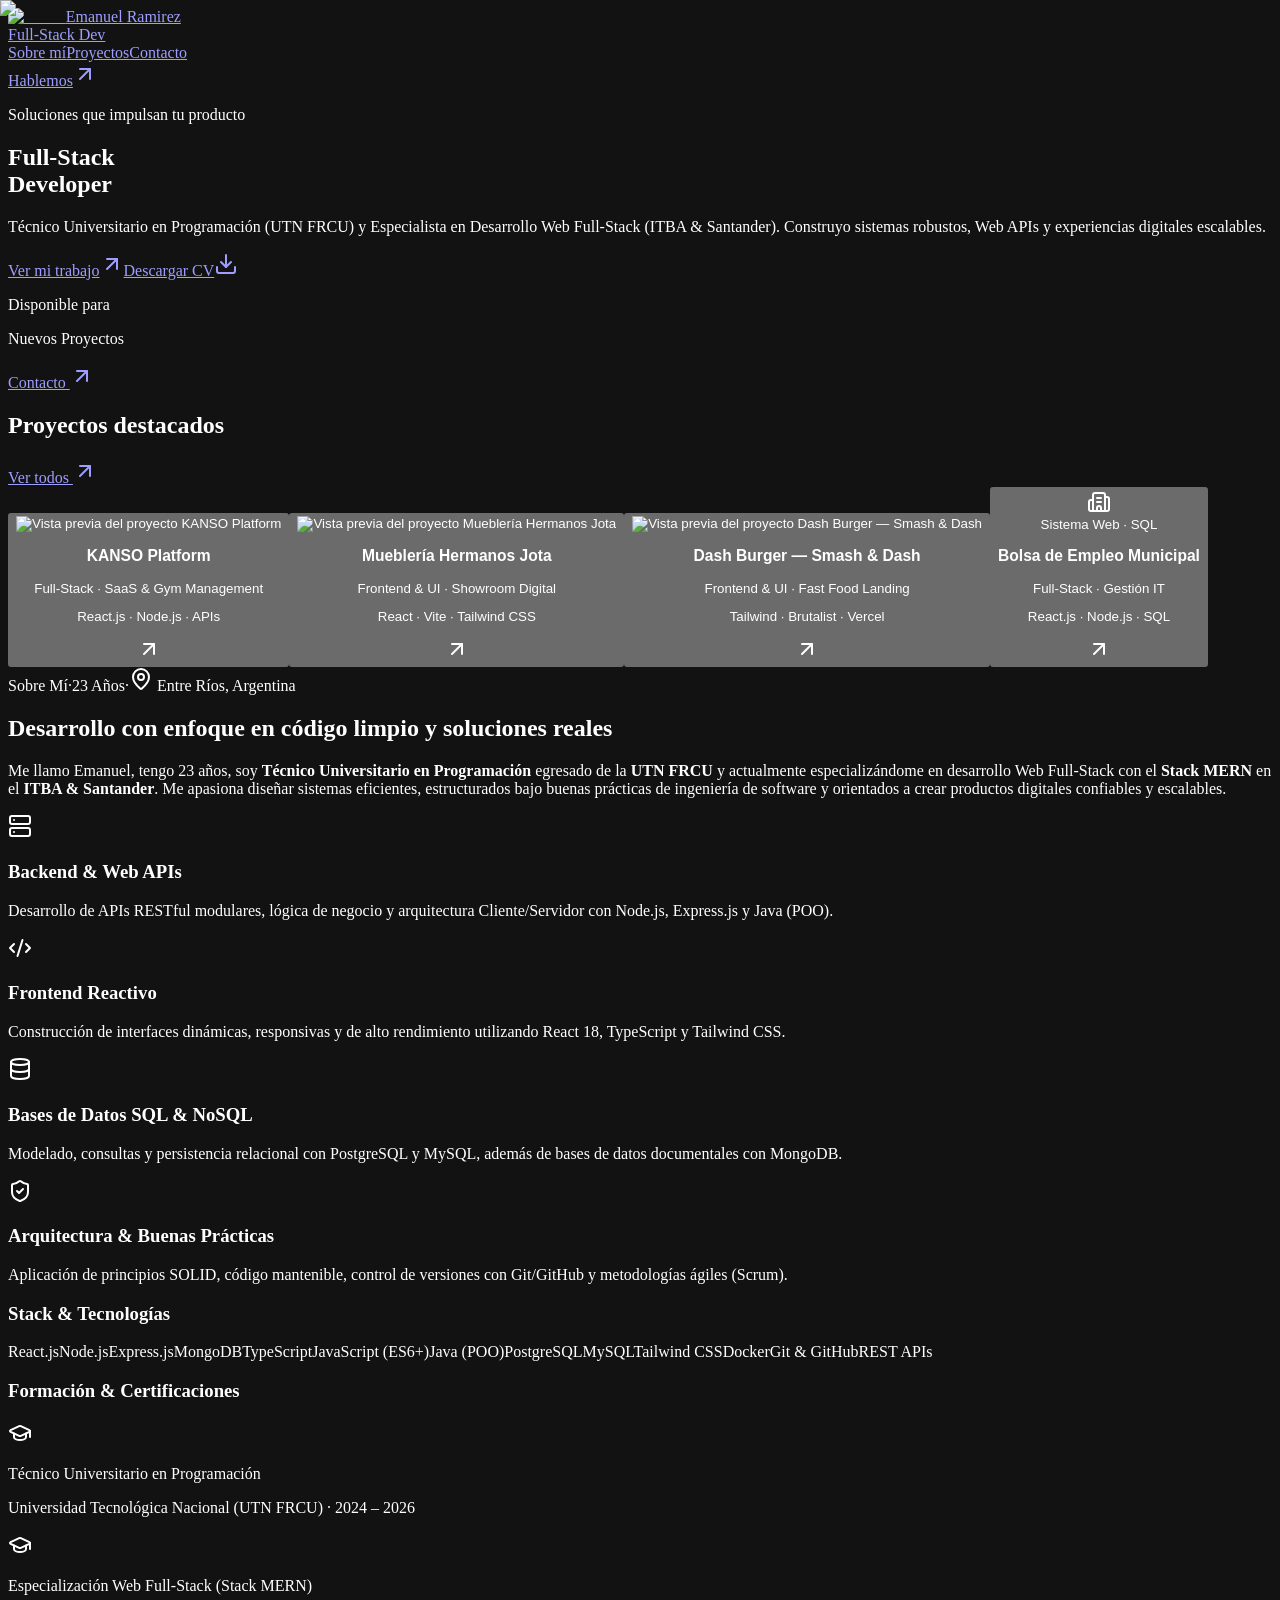
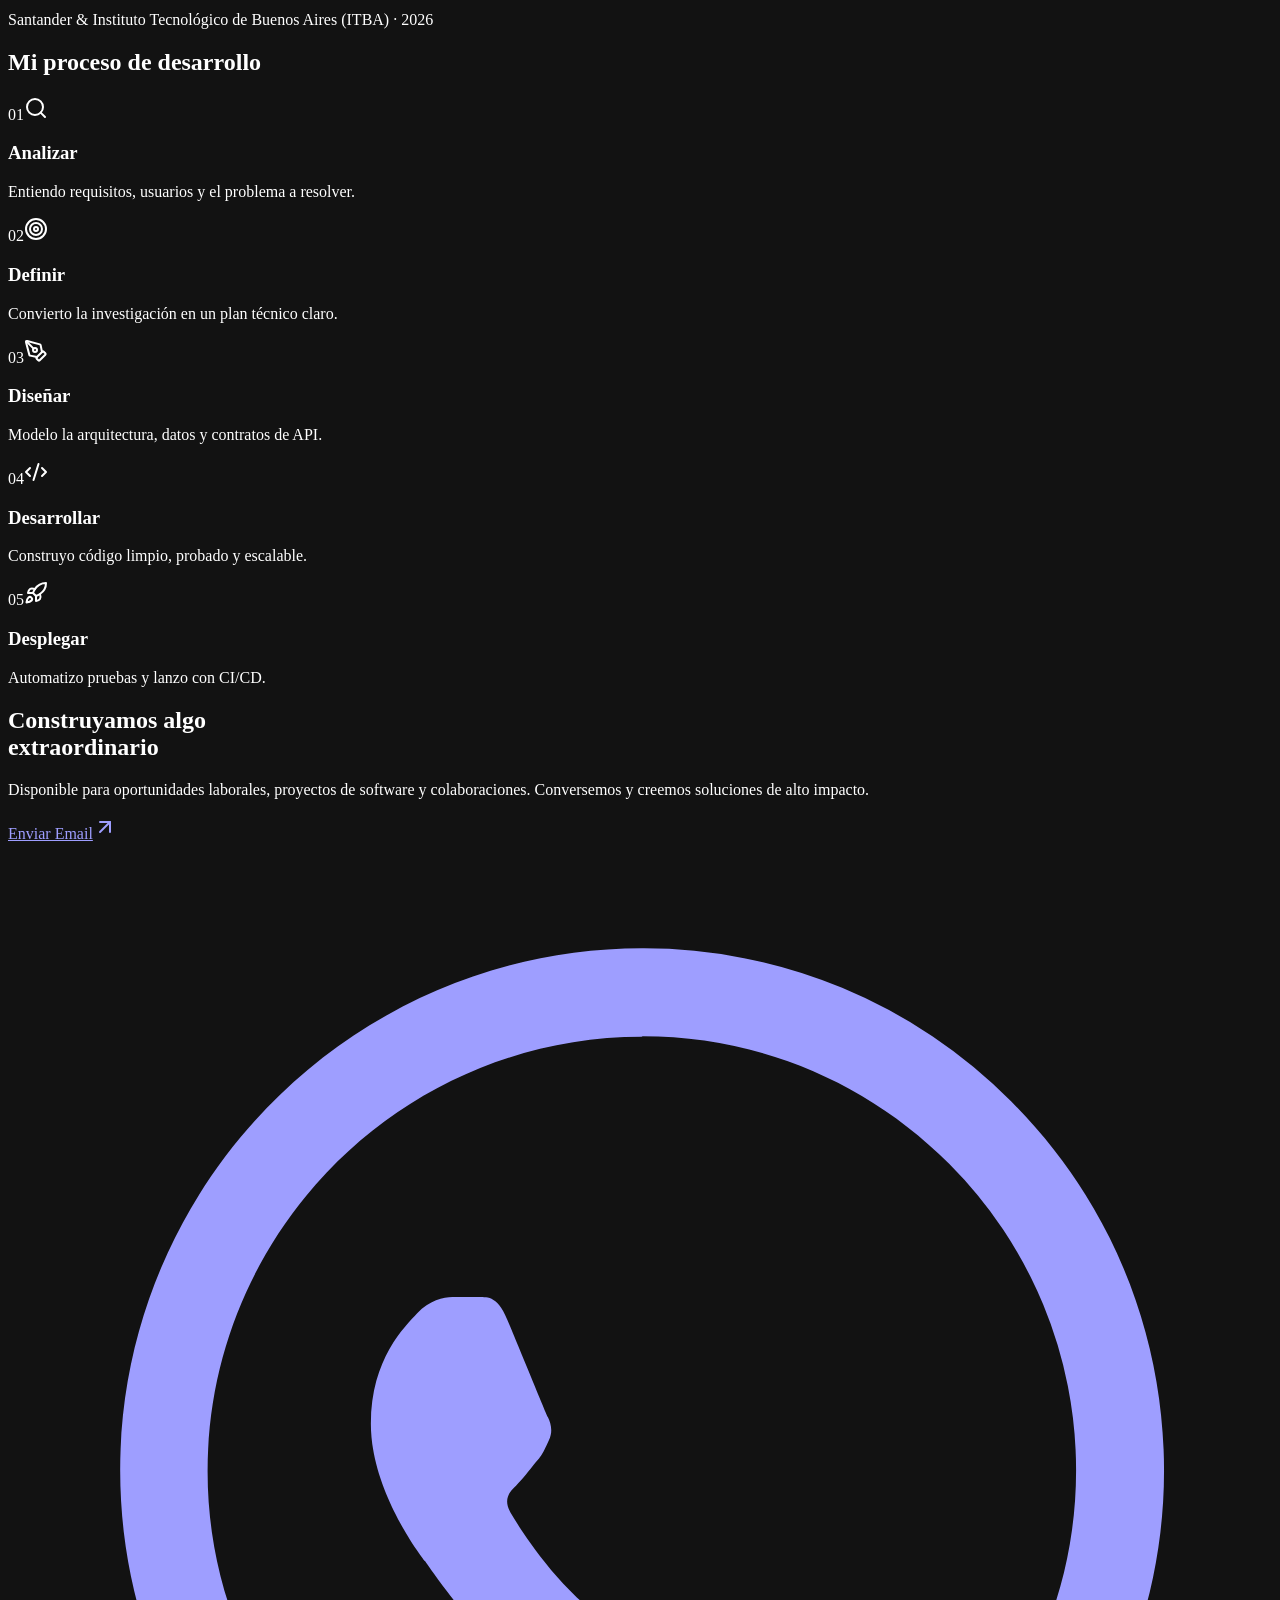
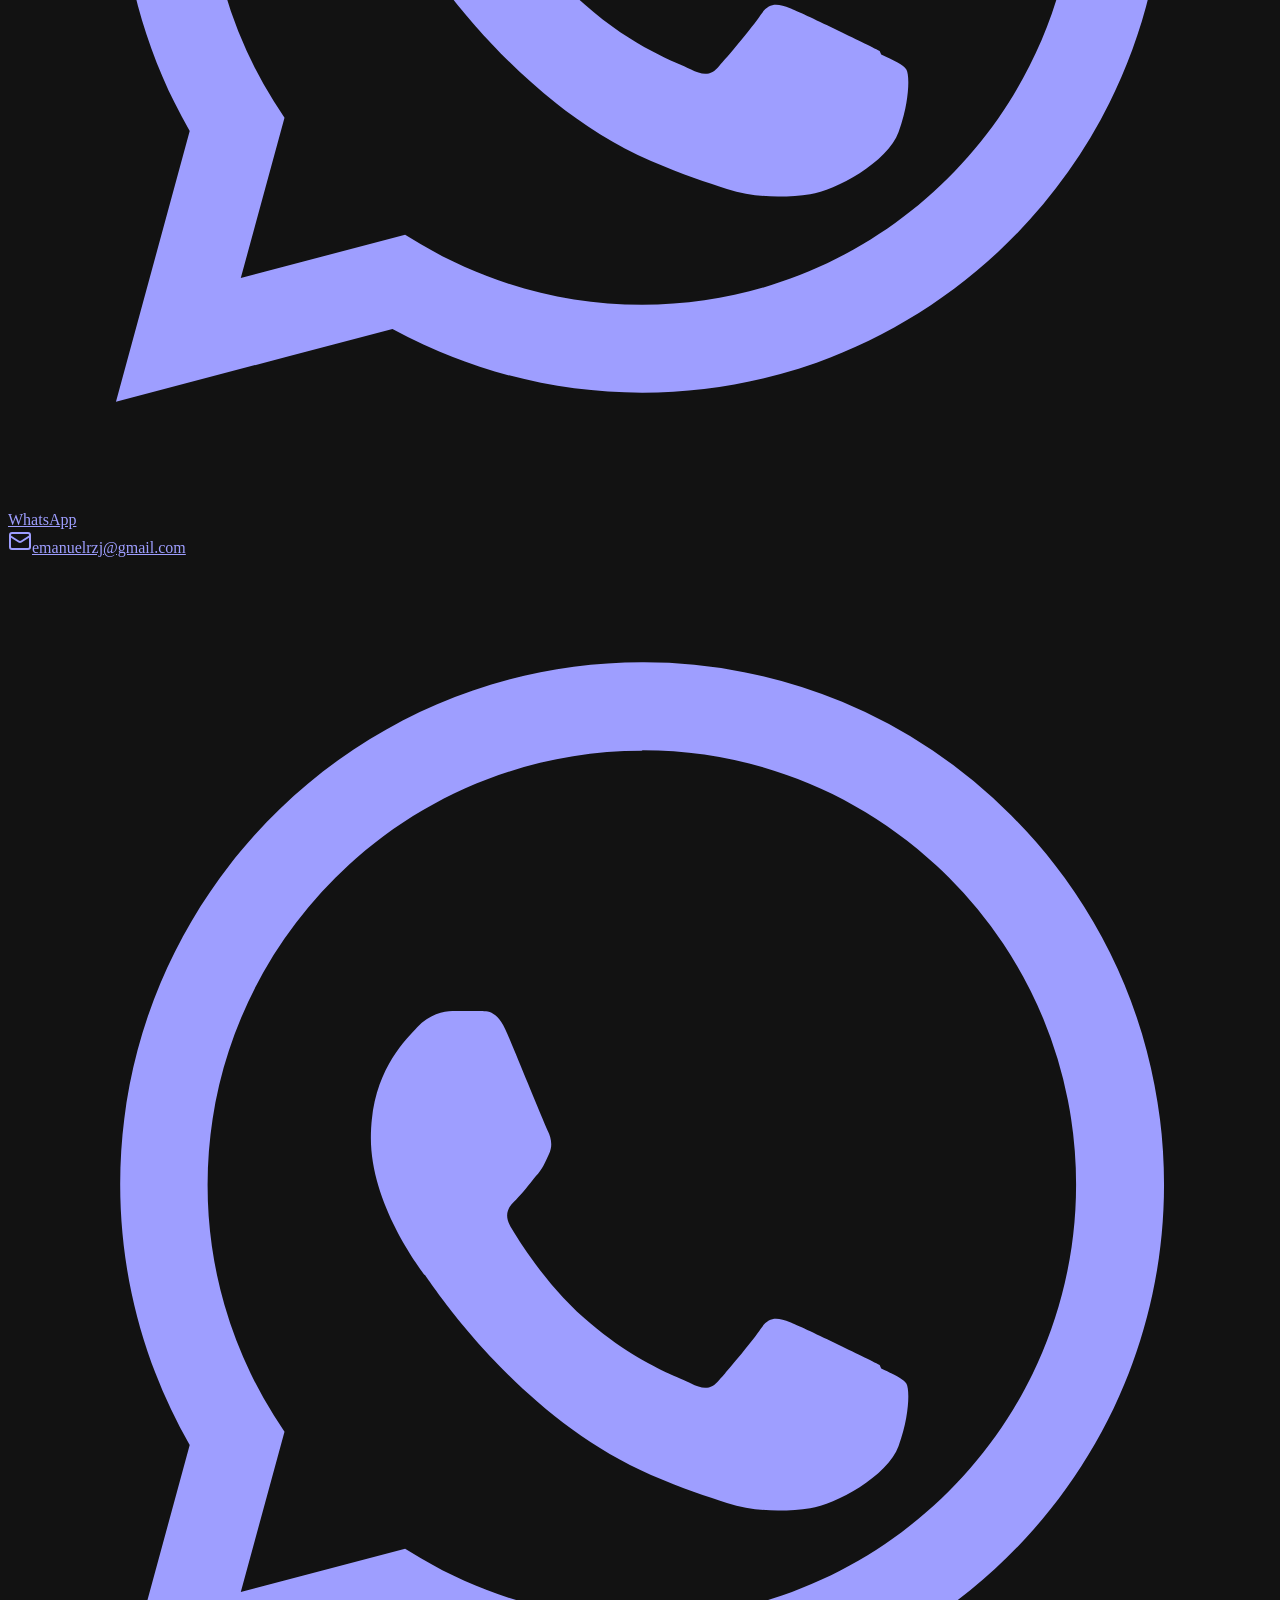
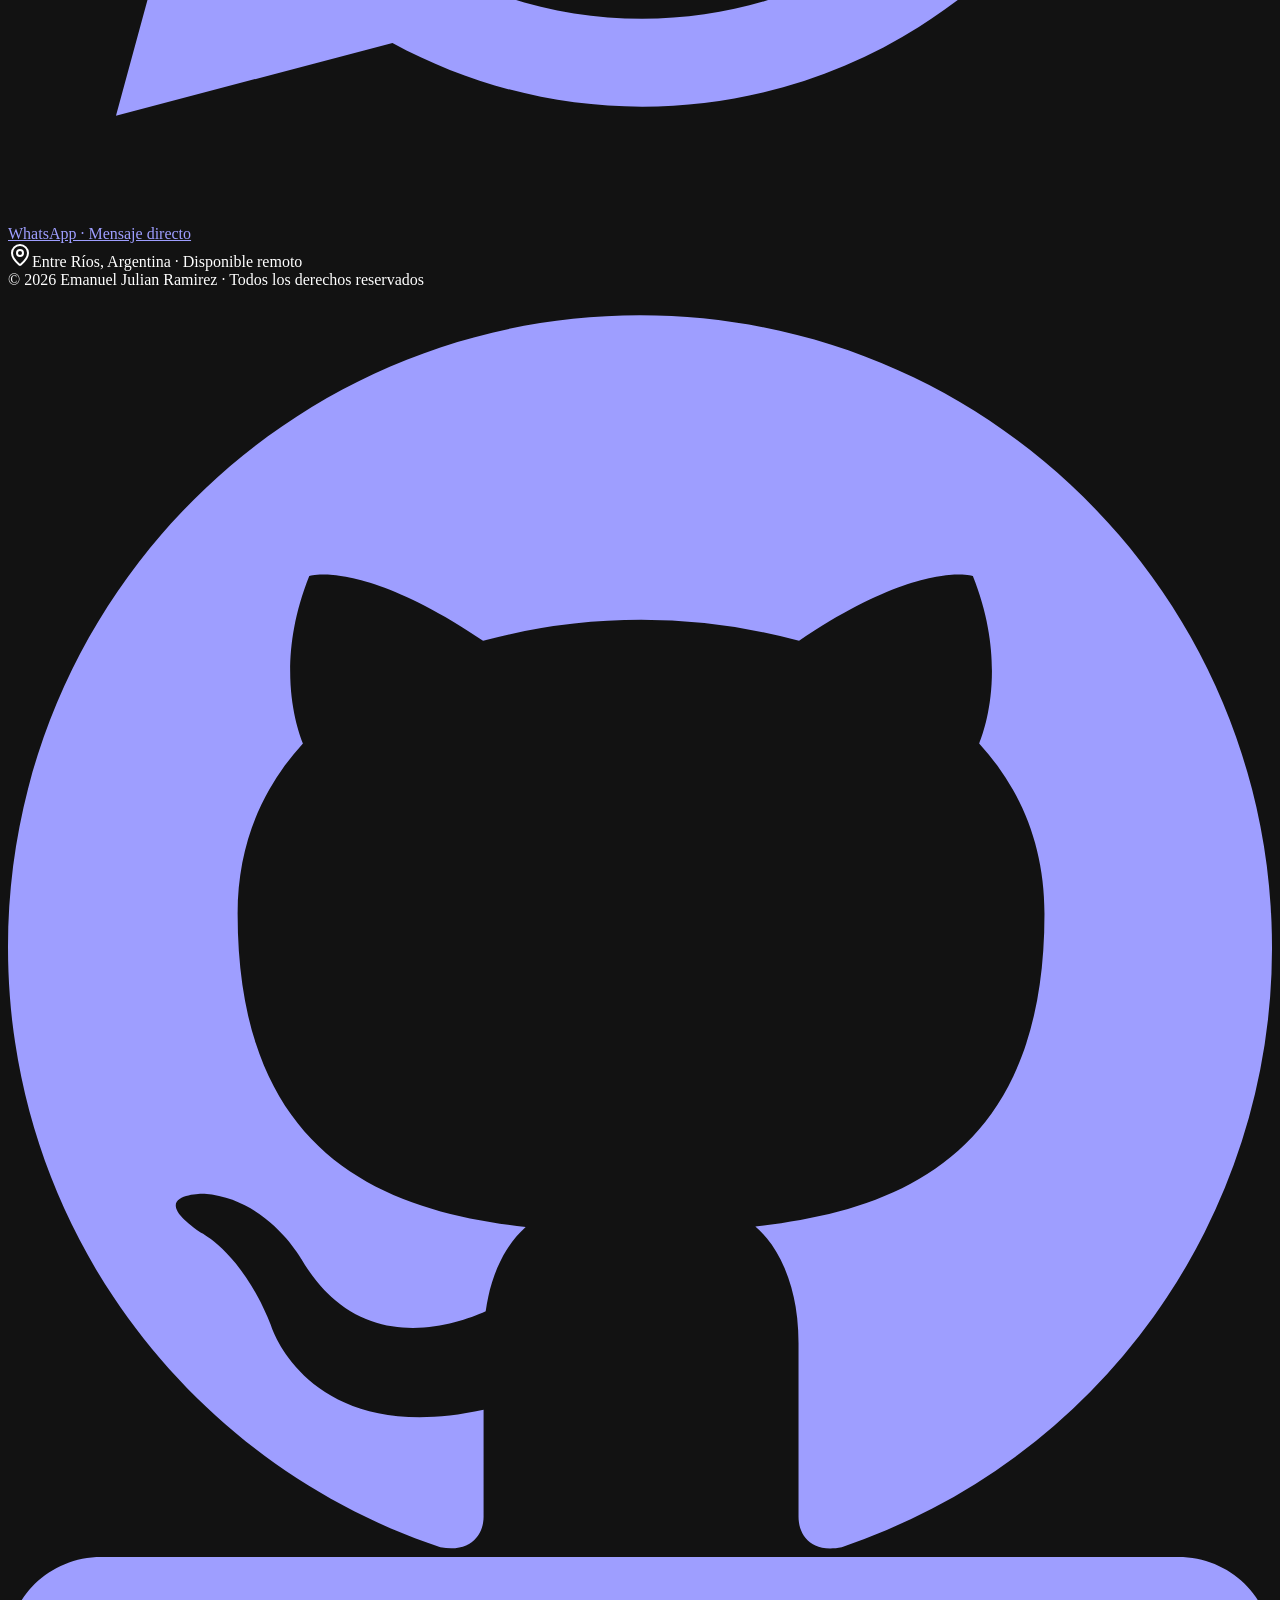
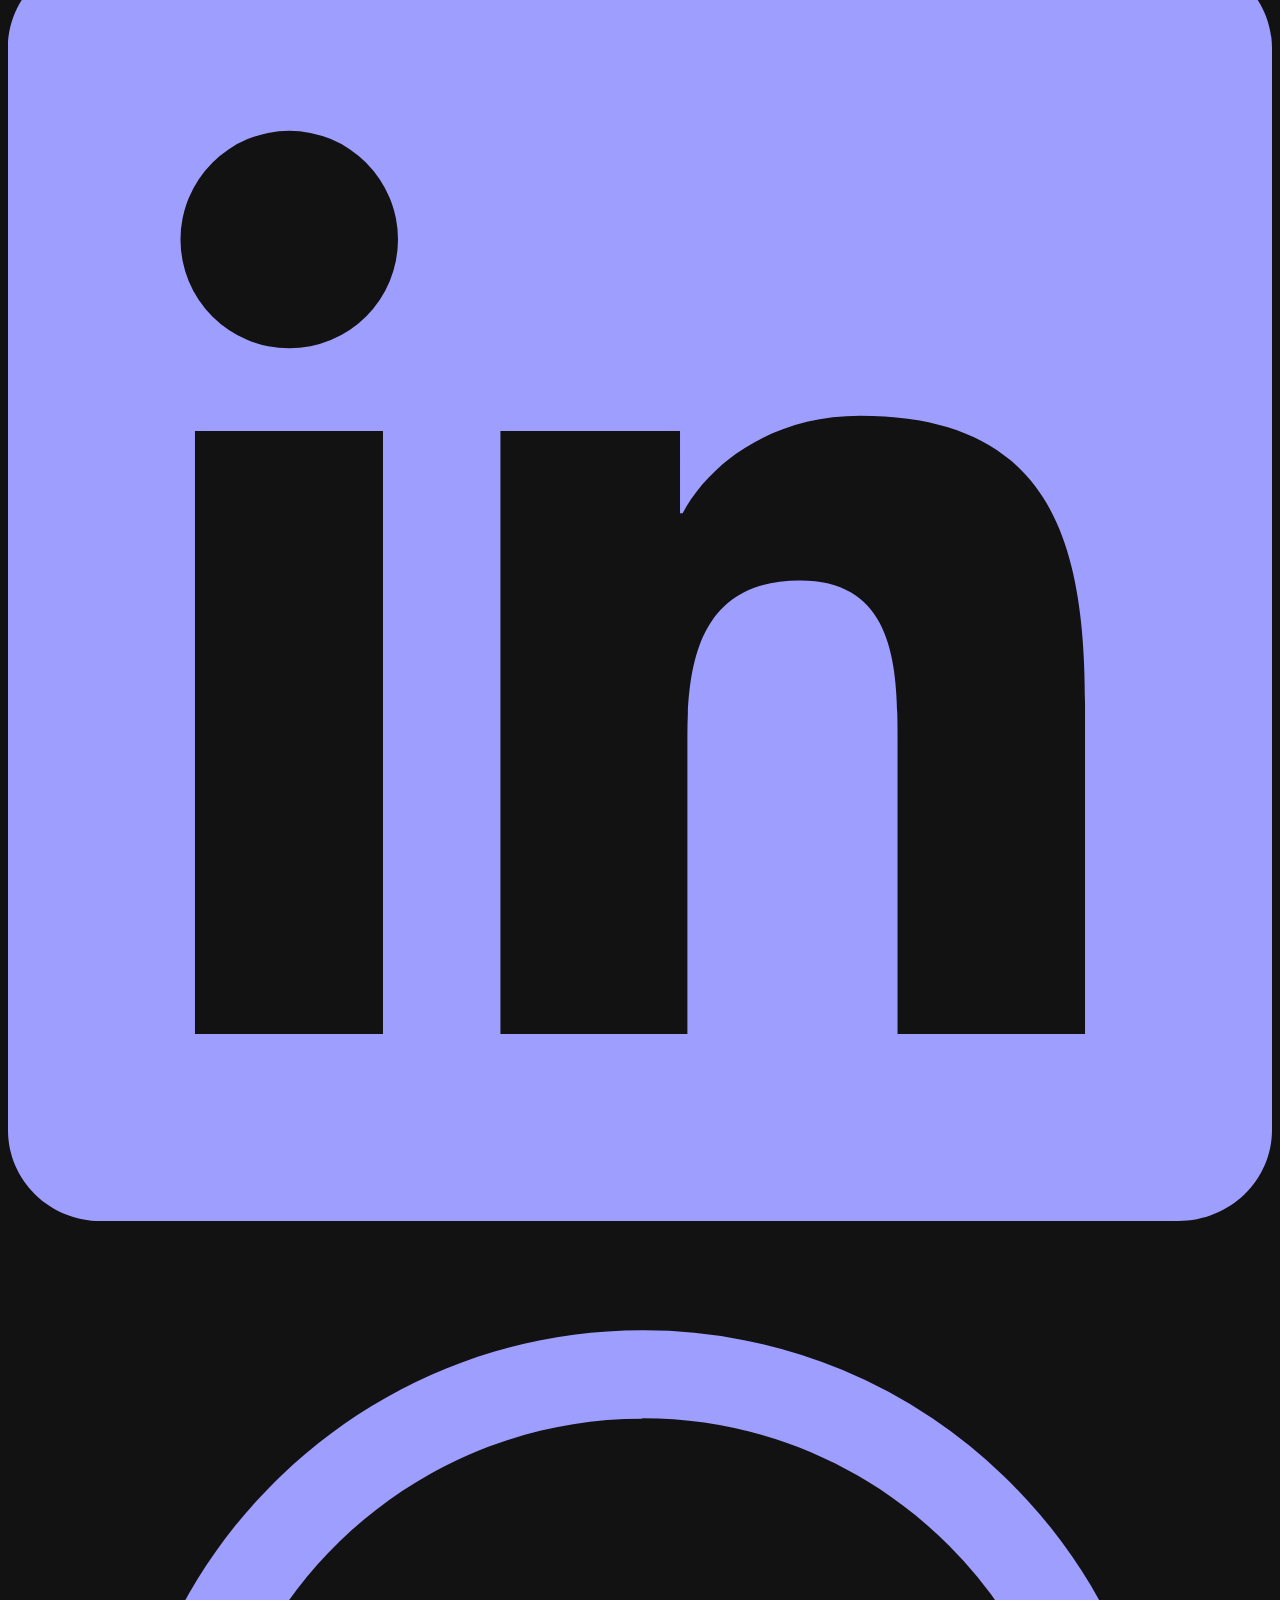
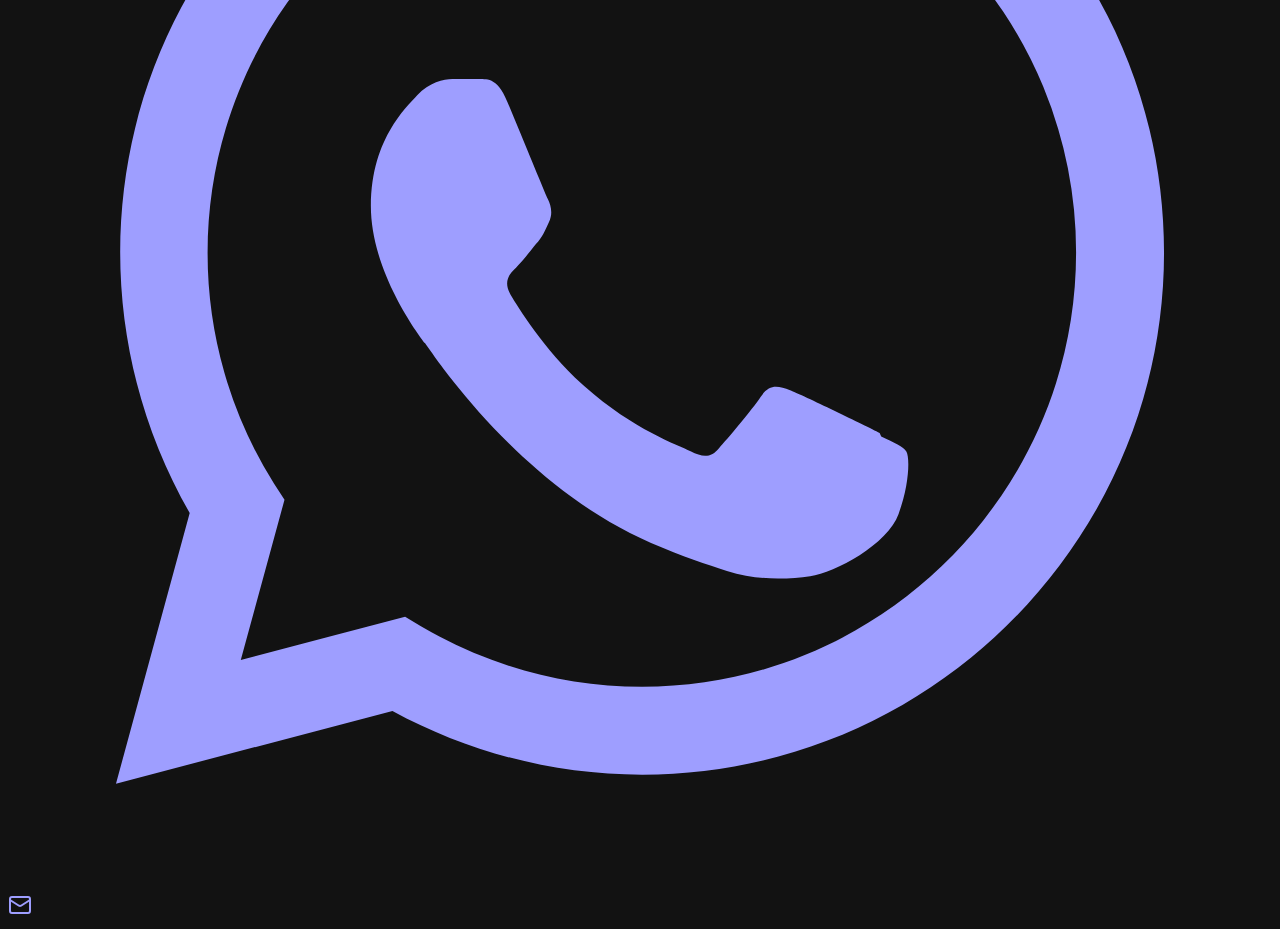
==== commit 5be85bf8: "style: remover foto generica de Bolsa de Empleo Municipal y dejar badge estetico de Sistema Web SQL" ====
--- a/out/index.html
+++ b/out/index.html
@@ -1 +1 @@
-<!DOCTYPE html><html lang="es" class="geist_dd5f33c6-module__WggDGG__variable geist_mono_d6617093-module__z61v7q__variable scroll-smooth bg-background"><head><meta charSet="utf-8"/><meta name="viewport" content="width=device-width, initial-scale=1"/><link rel="preload" href="/Portafolio/_next/static/media/797e433ab948586e-s.p.0r6juujl39pe6.woff2" as="font" crossorigin="" type="font/woff2"/><link rel="preload" href="/Portafolio/_next/static/media/caa3a2e1cccd8315-s.p.0wgildi0cnwt9.woff2" as="font" crossorigin="" type="font/woff2"/><link rel="preload" as="image" href="/Portafolio/logo.png"/><link rel="preload" as="image" href="/Portafolio/profile.jpg"/><link rel="preload" as="image" href="/Portafolio/project_kanso.jpg"/><link rel="preload" as="image" href="/Portafolio/project_muebleria.png"/><link rel="preload" as="image" href="/Portafolio/project_burger.jpg"/><link rel="preload" as="image" href="/Portafolio/project1.png"/><link rel="stylesheet" href="/Portafolio/_next/static/chunks/0hefi0vfq69vc.css" data-precedence="next"/><link rel="preload" as="script" fetchPriority="low" href="/Portafolio/_next/static/chunks/3s6nzrbk-8mnv.js"/><script src="/Portafolio/_next/static/chunks/0y-dctk-kmqss.js" async=""></script><script src="/Portafolio/_next/static/chunks/1mkbuudhndal5.js" async=""></script><script src="/Portafolio/_next/static/chunks/11pca4w4qe5r-.js" async=""></script><script src="/Portafolio/_next/static/chunks/turbopack-3re1vh1my2mg5.js" async=""></script><script src="/Portafolio/_next/static/chunks/1ev8c16geqy6k.js" async="" crossorigin=""></script><script src="/Portafolio/_next/static/chunks/3s6xc6s2ptckd.js" async="" crossorigin=""></script><meta name="theme-color" content="#141210"/><meta name="color-scheme" content="dark"/><title>Emanuel — Full-Stack Developer</title><meta name="description" content="Portafolio de Emanuel, desarrollador Full-Stack especializado en Java y Spring. Construyendo sistemas limpios, escalables e intuitivos."/><meta name="generator" content="v0.app"/><meta name="next-size-adjust" content=""/><script src="/Portafolio/_next/static/chunks/0cz1d0mv5g_q7.js" noModule=""></script></head><body class="font-sans antialiased"><div hidden=""><!--$--><!--/$--></div><main class="relative bg-background text-foreground"><header class="absolute inset-x-0 top-0 z-50"><div class="mx-auto flex max-w-6xl items-center justify-between px-5 py-6"><a href="#" class="flex items-center gap-3 transition-opacity hover:opacity-90" aria-label="Inicio"><img alt="EJuRz" width="85" height="55" decoding="async" data-nimg="1" class="h-10 w-auto object-contain" style="color:transparent" src="/Portafolio/logo.png"/><span class="hidden text-[11px] font-medium uppercase leading-tight tracking-[0.2em] text-muted-foreground sm:block">Emanuel Ramirez<br/><span class="text-[9px] text-muted-foreground/70">Full-Stack Dev</span></span></a><nav class="hidden items-center gap-8 md:flex"><a href="#sobre-mi" class="text-xs font-medium uppercase tracking-[0.15em] text-muted-foreground transition-colors hover:text-foreground">Sobre mí</a><a href="#proyectos" class="text-xs font-medium uppercase tracking-[0.15em] text-muted-foreground transition-colors hover:text-foreground">Proyectos</a><a href="#contacto" class="text-xs font-medium uppercase tracking-[0.15em] text-muted-foreground transition-colors hover:text-foreground">Contacto</a></nav><a href="#contacto" class="group/button inline-flex shrink-0 items-center justify-center border border-transparent bg-clip-padding whitespace-nowrap transition-all outline-none select-none focus-visible:border-ring focus-visible:ring-3 focus-visible:ring-ring/50 active:not-aria-[haspopup]:translate-y-px disabled:pointer-events-none disabled:opacity-50 aria-invalid:border-destructive aria-invalid:ring-3 aria-invalid:ring-destructive/20 dark:aria-invalid:border-destructive/50 dark:aria-invalid:ring-destructive/40 [&amp;_svg]:pointer-events-none [&amp;_svg]:shrink-0 [&amp;_svg:not([class*=&#x27;size-&#x27;])]:size-4 bg-primary text-primary-foreground [a]:hover:bg-primary/80 h-8 gap-1.5 px-2.5 has-data-[icon=inline-end]:pr-2 has-data-[icon=inline-start]:pl-2 rounded-full text-xs font-medium uppercase tracking-[0.12em]">Hablemos<svg xmlns="http://www.w3.org/2000/svg" width="24" height="24" viewBox="0 0 24 24" fill="none" stroke="currentColor" stroke-width="2" stroke-linecap="round" stroke-linejoin="round" class="lucide lucide-arrow-up-right size-4" aria-hidden="true"><path d="M7 7h10v10"></path><path d="M7 17 17 7"></path></svg></a></div></header><section id="inicio" class="relative overflow-hidden pb-16 pt-28"><div class="mx-auto max-w-6xl px-5"><div class="grid items-center gap-8 lg:grid-cols-[1.1fr_0.9fr]"><div><p class="mb-6 text-[11px] font-medium uppercase tracking-[0.3em] text-muted-foreground">Soluciones que impulsan tu producto</p><h1 class="text-balance font-sans text-6xl font-extrabold uppercase leading-[0.85] tracking-tight sm:text-7xl lg:text-8xl">Full-Stack<br/>Developer</h1><p class="mt-8 max-w-md text-pretty leading-relaxed text-muted-foreground">Técnico Universitario en Programación (UTN FRCU) y Especialista en Desarrollo Web Full-Stack (ITBA &amp; Santander). Construyo sistemas robustos, Web APIs y experiencias digitales escalables.</p><div class="mt-10 flex flex-wrap items-center gap-4"><a href="#proyectos" class="group/button inline-flex shrink-0 items-center justify-center border border-transparent bg-clip-padding whitespace-nowrap transition-all outline-none select-none focus-visible:border-ring focus-visible:ring-3 focus-visible:ring-ring/50 active:not-aria-[haspopup]:translate-y-px disabled:pointer-events-none disabled:opacity-50 aria-invalid:border-destructive aria-invalid:ring-3 aria-invalid:ring-destructive/20 dark:aria-invalid:border-destructive/50 dark:aria-invalid:ring-destructive/40 [&amp;_svg]:pointer-events-none [&amp;_svg]:shrink-0 [&amp;_svg:not([class*=&#x27;size-&#x27;])]:size-4 bg-primary text-primary-foreground [a]:hover:bg-primary/80 h-9 gap-1.5 px-2.5 has-data-[icon=inline-end]:pr-2 has-data-[icon=inline-start]:pl-2 rounded-none text-xs font-semibold uppercase tracking-[0.12em]">Ver mi trabajo<svg xmlns="http://www.w3.org/2000/svg" width="24" height="24" viewBox="0 0 24 24" fill="none" stroke="currentColor" stroke-width="2" stroke-linecap="round" stroke-linejoin="round" class="lucide lucide-arrow-up-right size-4" aria-hidden="true"><path d="M7 7h10v10"></path><path d="M7 17 17 7"></path></svg></a><a href="/Portafolio/cv_emanuel_ramirez.pdf" download="CV_Emanuel_Julian_Ramirez.pdf" class="group/button inline-flex shrink-0 items-center justify-center border bg-clip-padding whitespace-nowrap transition-all outline-none select-none focus-visible:border-ring focus-visible:ring-3 focus-visible:ring-ring/50 active:not-aria-[haspopup]:translate-y-px disabled:pointer-events-none disabled:opacity-50 aria-invalid:border-destructive aria-invalid:ring-3 aria-invalid:ring-destructive/20 dark:aria-invalid:border-destructive/50 dark:aria-invalid:ring-destructive/40 [&amp;_svg]:pointer-events-none [&amp;_svg]:shrink-0 [&amp;_svg:not([class*=&#x27;size-&#x27;])]:size-4 hover:bg-muted hover:text-foreground aria-expanded:bg-muted aria-expanded:text-foreground dark:border-input dark:bg-input/30 dark:hover:bg-input/50 h-9 gap-1.5 px-2.5 has-data-[icon=inline-end]:pr-2 has-data-[icon=inline-start]:pl-2 rounded-none border-border bg-transparent text-xs font-semibold uppercase tracking-[0.12em]">Descargar CV<svg xmlns="http://www.w3.org/2000/svg" width="24" height="24" viewBox="0 0 24 24" fill="none" stroke="currentColor" stroke-width="2" stroke-linecap="round" stroke-linejoin="round" class="lucide lucide-download size-4" aria-hidden="true"><path d="M12 15V3"></path><path d="M21 15v4a2 2 0 0 1-2 2H5a2 2 0 0 1-2-2v-4"></path><path d="m7 10 5 5 5-5"></path></svg></a></div></div><div class="relative"><div class="pointer-events-none absolute right-0 top-1/2 aspect-square w-[110%] -translate-y-1/2 rounded-full border border-border/60"></div><div class="relative mx-auto aspect-[3/4] w-full max-w-sm overflow-hidden rounded-2xl border border-border/80 shadow-2xl"><img alt="Emanuel Julian Ramirez, Desarrollador Full-Stack" decoding="async" data-nimg="fill" class="object-cover object-[center_15%] transition-all duration-300" style="position:absolute;height:100%;width:100%;left:0;top:0;right:0;bottom:0;color:transparent" src="/Portafolio/profile.jpg"/><div class="absolute inset-0 bg-gradient-to-t from-background/90 via-background/15 to-transparent"></div></div><div class="absolute bottom-4 right-0 text-right"><p class="text-[10px] uppercase tracking-[0.25em] text-muted-foreground">Disponible para</p><p class="font-sans text-2xl font-bold uppercase tracking-tight">Nuevos Proyectos</p><a href="#contacto" class="flex items-center justify-end gap-1 text-[10px] uppercase tracking-[0.25em] text-muted-foreground transition-colors hover:text-foreground">Contacto <svg xmlns="http://www.w3.org/2000/svg" width="24" height="24" viewBox="0 0 24 24" fill="none" stroke="currentColor" stroke-width="2" stroke-linecap="round" stroke-linejoin="round" class="lucide lucide-arrow-up-right size-3" aria-hidden="true"><path d="M7 7h10v10"></path><path d="M7 17 17 7"></path></svg></a></div></div></div></div></section><section id="proyectos" class="scroll-mt-24 py-20"><div class="mx-auto max-w-6xl px-5"><div class="mb-8 flex items-end justify-between"><h2 class="text-[11px] font-medium uppercase tracking-[0.3em] text-muted-foreground">Proyectos destacados</h2><a href="https://github.com/emanuelrz" target="_blank" rel="noopener noreferrer" class="flex items-center gap-1 text-[11px] font-medium uppercase tracking-[0.2em] text-muted-foreground transition-colors hover:text-foreground">Ver todos <svg xmlns="http://www.w3.org/2000/svg" width="24" height="24" viewBox="0 0 24 24" fill="none" stroke="currentColor" stroke-width="2" stroke-linecap="round" stroke-linejoin="round" class="lucide lucide-arrow-up-right size-3.5" aria-hidden="true"><path d="M7 7h10v10"></path><path d="M7 17 17 7"></path></svg></a></div><div class="grid gap-4 sm:grid-cols-2 lg:grid-cols-4"><button type="button" class="group relative flex flex-col overflow-hidden rounded-xl border border-border bg-card text-left transition-all duration-300 hover:border-foreground/40 hover:shadow-lg focus:outline-none focus:ring-2 focus:ring-foreground/20"><div class="aspect-[4/3] w-full overflow-hidden bg-secondary"><img src="/Portafolio/project_kanso.jpg" alt="Vista previa del proyecto KANSO Platform" class="h-full w-full object-cover grayscale transition-all duration-500 group-hover:scale-105 group-hover:grayscale-0"/></div><div class="flex w-full items-end justify-between gap-3 p-5"><div><h3 class="text-lg font-semibold leading-tight text-foreground">KANSO Platform</h3><p class="mt-2 text-[11px] uppercase tracking-[0.15em] text-muted-foreground">Full-Stack · SaaS &amp; Gym Management</p><p class="mt-0.5 text-[11px] text-muted-foreground/70">React.js · Node.js · APIs</p></div><span class="flex size-9 shrink-0 items-center justify-center rounded-full border border-border transition-colors group-hover:bg-foreground group-hover:text-background"><svg xmlns="http://www.w3.org/2000/svg" width="24" height="24" viewBox="0 0 24 24" fill="none" stroke="currentColor" stroke-width="2" stroke-linecap="round" stroke-linejoin="round" class="lucide lucide-arrow-up-right size-4" aria-hidden="true"><path d="M7 7h10v10"></path><path d="M7 17 17 7"></path></svg></span></div></button><button type="button" class="group relative flex flex-col overflow-hidden rounded-xl border border-border bg-card text-left transition-all duration-300 hover:border-foreground/40 hover:shadow-lg focus:outline-none focus:ring-2 focus:ring-foreground/20"><div class="aspect-[4/3] w-full overflow-hidden bg-secondary"><img src="/Portafolio/project_muebleria.png" alt="Vista previa del proyecto Mueblería Hermanos Jota" class="h-full w-full object-cover grayscale transition-all duration-500 group-hover:scale-105 group-hover:grayscale-0"/></div><div class="flex w-full items-end justify-between gap-3 p-5"><div><h3 class="text-lg font-semibold leading-tight text-foreground">Mueblería Hermanos Jota</h3><p class="mt-2 text-[11px] uppercase tracking-[0.15em] text-muted-foreground">Frontend &amp; UI · Showroom Digital</p><p class="mt-0.5 text-[11px] text-muted-foreground/70">React · Vite · Tailwind CSS</p></div><span class="flex size-9 shrink-0 items-center justify-center rounded-full border border-border transition-colors group-hover:bg-foreground group-hover:text-background"><svg xmlns="http://www.w3.org/2000/svg" width="24" height="24" viewBox="0 0 24 24" fill="none" stroke="currentColor" stroke-width="2" stroke-linecap="round" stroke-linejoin="round" class="lucide lucide-arrow-up-right size-4" aria-hidden="true"><path d="M7 7h10v10"></path><path d="M7 17 17 7"></path></svg></span></div></button><button type="button" class="group relative flex flex-col overflow-hidden rounded-xl border border-border bg-card text-left transition-all duration-300 hover:border-foreground/40 hover:shadow-lg focus:outline-none focus:ring-2 focus:ring-foreground/20"><div class="aspect-[4/3] w-full overflow-hidden bg-secondary"><img src="/Portafolio/project_burger.jpg" alt="Vista previa del proyecto Dash Burger — Smash &amp; Dash" class="h-full w-full object-cover grayscale transition-all duration-500 group-hover:scale-105 group-hover:grayscale-0"/></div><div class="flex w-full items-end justify-between gap-3 p-5"><div><h3 class="text-lg font-semibold leading-tight text-foreground">Dash Burger — Smash &amp; Dash</h3><p class="mt-2 text-[11px] uppercase tracking-[0.15em] text-muted-foreground">Frontend &amp; UI · Fast Food Landing</p><p class="mt-0.5 text-[11px] text-muted-foreground/70">Tailwind · Brutalist · Vercel</p></div><span class="flex size-9 shrink-0 items-center justify-center rounded-full border border-border transition-colors group-hover:bg-foreground group-hover:text-background"><svg xmlns="http://www.w3.org/2000/svg" width="24" height="24" viewBox="0 0 24 24" fill="none" stroke="currentColor" stroke-width="2" stroke-linecap="round" stroke-linejoin="round" class="lucide lucide-arrow-up-right size-4" aria-hidden="true"><path d="M7 7h10v10"></path><path d="M7 17 17 7"></path></svg></span></div></button><button type="button" class="group relative flex flex-col overflow-hidden rounded-xl border border-border bg-card text-left transition-all duration-300 hover:border-foreground/40 hover:shadow-lg focus:outline-none focus:ring-2 focus:ring-foreground/20"><div class="aspect-[4/3] w-full overflow-hidden bg-secondary"><img src="/Portafolio/project1.png" alt="Vista previa del proyecto Bolsa de Empleo Municipal" class="h-full w-full object-cover grayscale transition-all duration-500 group-hover:scale-105 group-hover:grayscale-0"/></div><div class="flex w-full items-end justify-between gap-3 p-5"><div><h3 class="text-lg font-semibold leading-tight text-foreground">Bolsa de Empleo Municipal</h3><p class="mt-2 text-[11px] uppercase tracking-[0.15em] text-muted-foreground">Full-Stack · Gestión IT</p><p class="mt-0.5 text-[11px] text-muted-foreground/70">React.js · Node.js · SQL</p></div><span class="flex size-9 shrink-0 items-center justify-center rounded-full border border-border transition-colors group-hover:bg-foreground group-hover:text-background"><svg xmlns="http://www.w3.org/2000/svg" width="24" height="24" viewBox="0 0 24 24" fill="none" stroke="currentColor" stroke-width="2" stroke-linecap="round" stroke-linejoin="round" class="lucide lucide-arrow-up-right size-4" aria-hidden="true"><path d="M7 7h10v10"></path><path d="M7 17 17 7"></path></svg></span></div></button></div></div></section><section id="sobre-mi" class="scroll-mt-24 py-20"><div class="mx-auto max-w-6xl px-5"><div class="mb-12 max-w-3xl"><div class="flex flex-wrap items-center gap-2 text-[11px] font-medium uppercase tracking-[0.3em] text-muted-foreground"><span>Sobre Mí</span><span>·</span><span>23 Años</span><span>·</span><span class="flex items-center gap-1"><svg xmlns="http://www.w3.org/2000/svg" width="24" height="24" viewBox="0 0 24 24" fill="none" stroke="currentColor" stroke-width="2" stroke-linecap="round" stroke-linejoin="round" class="lucide lucide-map-pin size-3 text-muted-foreground" aria-hidden="true"><path d="M20 10c0 4.993-5.539 10.193-7.399 11.799a1 1 0 0 1-1.202 0C9.539 20.193 4 14.993 4 10a8 8 0 0 1 16 0"></path><circle cx="12" cy="10" r="3"></circle></svg> Entre Ríos, Argentina</span></div><h2 class="mt-3 font-sans text-3xl font-bold uppercase tracking-tight sm:text-4xl">Desarrollo con enfoque en código limpio y soluciones reales</h2><p class="mt-4 leading-relaxed text-muted-foreground">Me llamo Emanuel, tengo 23 años, soy <strong>Técnico Universitario en Programación</strong> egresado de la <strong>UTN FRCU</strong> y actualmente especializándome en desarrollo Web Full-Stack con el <strong>Stack MERN</strong> en el <strong>ITBA &amp; Santander</strong>. Me apasiona diseñar sistemas eficientes, estructurados bajo buenas prácticas de ingeniería de software y orientados a crear productos digitales confiables y escalables.</p></div><div class="grid gap-4 lg:grid-cols-[1.3fr_1fr]"><div class="grid gap-x-10 gap-y-8 rounded-xl border border-border bg-card p-8 sm:grid-cols-2"><div class="flex gap-4"><svg xmlns="http://www.w3.org/2000/svg" width="24" height="24" viewBox="0 0 24 24" fill="none" stroke="currentColor" stroke-width="2" stroke-linecap="round" stroke-linejoin="round" class="lucide lucide-server mt-0.5 size-5 shrink-0 text-foreground" aria-hidden="true"><rect width="20" height="8" x="2" y="2" rx="2" ry="2"></rect><rect width="20" height="8" x="2" y="14" rx="2" ry="2"></rect><line x1="6" x2="6.01" y1="6" y2="6"></line><line x1="6" x2="6.01" y1="18" y2="18"></line></svg><div><h3 class="text-sm font-semibold uppercase tracking-wide">Backend &amp; Web APIs</h3><p class="mt-1.5 text-sm leading-relaxed text-muted-foreground">Desarrollo de APIs RESTful modulares, lógica de negocio y arquitectura Cliente/Servidor con Node.js, Express.js y Java (POO).</p></div></div><div class="flex gap-4"><svg xmlns="http://www.w3.org/2000/svg" width="24" height="24" viewBox="0 0 24 24" fill="none" stroke="currentColor" stroke-width="2" stroke-linecap="round" stroke-linejoin="round" class="lucide lucide-code-xml mt-0.5 size-5 shrink-0 text-foreground" aria-hidden="true"><path d="m18 16 4-4-4-4"></path><path d="m6 8-4 4 4 4"></path><path d="m14.5 4-5 16"></path></svg><div><h3 class="text-sm font-semibold uppercase tracking-wide">Frontend Reactivo</h3><p class="mt-1.5 text-sm leading-relaxed text-muted-foreground">Construcción de interfaces dinámicas, responsivas y de alto rendimiento utilizando React 18, TypeScript y Tailwind CSS.</p></div></div><div class="flex gap-4"><svg xmlns="http://www.w3.org/2000/svg" width="24" height="24" viewBox="0 0 24 24" fill="none" stroke="currentColor" stroke-width="2" stroke-linecap="round" stroke-linejoin="round" class="lucide lucide-database mt-0.5 size-5 shrink-0 text-foreground" aria-hidden="true"><ellipse cx="12" cy="5" rx="9" ry="3"></ellipse><path d="M3 5V19A9 3 0 0 0 21 19V5"></path><path d="M3 12A9 3 0 0 0 21 12"></path></svg><div><h3 class="text-sm font-semibold uppercase tracking-wide">Bases de Datos SQL &amp; NoSQL</h3><p class="mt-1.5 text-sm leading-relaxed text-muted-foreground">Modelado, consultas y persistencia relacional con PostgreSQL y MySQL, además de bases de datos documentales con MongoDB.</p></div></div><div class="flex gap-4"><svg xmlns="http://www.w3.org/2000/svg" width="24" height="24" viewBox="0 0 24 24" fill="none" stroke="currentColor" stroke-width="2" stroke-linecap="round" stroke-linejoin="round" class="lucide lucide-shield-check mt-0.5 size-5 shrink-0 text-foreground" aria-hidden="true"><path d="M20 13c0 5-3.5 7.5-7.66 8.95a1 1 0 0 1-.67-.01C7.5 20.5 4 18 4 13V6a1 1 0 0 1 1-1c2 0 4.5-1.2 6.24-2.72a1.17 1.17 0 0 1 1.52 0C14.51 3.81 17 5 19 5a1 1 0 0 1 1 1z"></path><path d="m9 12 2 2 4-4"></path></svg><div><h3 class="text-sm font-semibold uppercase tracking-wide">Arquitectura &amp; Buenas Prácticas</h3><p class="mt-1.5 text-sm leading-relaxed text-muted-foreground">Aplicación de principios SOLID, código mantenible, control de versiones con Git/GitHub y metodologías ágiles (Scrum).</p></div></div></div><div class="flex flex-col gap-4"><div class="rounded-xl border border-border bg-card p-6"><h3 class="mb-4 text-[11px] font-medium uppercase tracking-[0.2em] text-muted-foreground">Stack &amp; Tecnologías</h3><div class="flex flex-wrap gap-2"><span class="rounded-md border border-border bg-secondary px-3 py-1.5 text-xs font-medium text-secondary-foreground">React.js</span><span class="rounded-md border border-border bg-secondary px-3 py-1.5 text-xs font-medium text-secondary-foreground">Node.js</span><span class="rounded-md border border-border bg-secondary px-3 py-1.5 text-xs font-medium text-secondary-foreground">Express.js</span><span class="rounded-md border border-border bg-secondary px-3 py-1.5 text-xs font-medium text-secondary-foreground">MongoDB</span><span class="rounded-md border border-border bg-secondary px-3 py-1.5 text-xs font-medium text-secondary-foreground">TypeScript</span><span class="rounded-md border border-border bg-secondary px-3 py-1.5 text-xs font-medium text-secondary-foreground">JavaScript (ES6+)</span><span class="rounded-md border border-border bg-secondary px-3 py-1.5 text-xs font-medium text-secondary-foreground">Java (POO)</span><span class="rounded-md border border-border bg-secondary px-3 py-1.5 text-xs font-medium text-secondary-foreground">PostgreSQL</span><span class="rounded-md border border-border bg-secondary px-3 py-1.5 text-xs font-medium text-secondary-foreground">MySQL</span><span class="rounded-md border border-border bg-secondary px-3 py-1.5 text-xs font-medium text-secondary-foreground">Tailwind CSS</span><span class="rounded-md border border-border bg-secondary px-3 py-1.5 text-xs font-medium text-secondary-foreground">Docker</span><span class="rounded-md border border-border bg-secondary px-3 py-1.5 text-xs font-medium text-secondary-foreground">Git &amp; GitHub</span><span class="rounded-md border border-border bg-secondary px-3 py-1.5 text-xs font-medium text-secondary-foreground">REST APIs</span></div></div><div class="rounded-xl border border-border bg-card p-6"><h3 class="mb-4 text-[11px] font-medium uppercase tracking-[0.2em] text-muted-foreground">Formación &amp; Certificaciones</h3><div class="flex flex-col gap-3"><div class="flex items-start gap-3"><span class="flex size-9 shrink-0 items-center justify-center rounded-md border border-border"><svg xmlns="http://www.w3.org/2000/svg" width="24" height="24" viewBox="0 0 24 24" fill="none" stroke="currentColor" stroke-width="2" stroke-linecap="round" stroke-linejoin="round" class="lucide lucide-graduation-cap size-4" aria-hidden="true"><path d="M21.42 10.922a1 1 0 0 0-.019-1.838L12.83 5.18a2 2 0 0 0-1.66 0L2.6 9.08a1 1 0 0 0 0 1.832l8.57 3.908a2 2 0 0 0 1.66 0z"></path><path d="M22 10v6"></path><path d="M6 12.5V16a6 3 0 0 0 12 0v-3.5"></path></svg></span><div><p class="text-sm font-medium leading-tight">Técnico Universitario en Programación</p><p class="mt-1 text-xs text-muted-foreground">Universidad Tecnológica Nacional (UTN FRCU) · 2024 – 2026</p></div></div><div class="flex items-start gap-3"><span class="flex size-9 shrink-0 items-center justify-center rounded-md border border-border"><svg xmlns="http://www.w3.org/2000/svg" width="24" height="24" viewBox="0 0 24 24" fill="none" stroke="currentColor" stroke-width="2" stroke-linecap="round" stroke-linejoin="round" class="lucide lucide-graduation-cap size-4" aria-hidden="true"><path d="M21.42 10.922a1 1 0 0 0-.019-1.838L12.83 5.18a2 2 0 0 0-1.66 0L2.6 9.08a1 1 0 0 0 0 1.832l8.57 3.908a2 2 0 0 0 1.66 0z"></path><path d="M22 10v6"></path><path d="M6 12.5V16a6 3 0 0 0 12 0v-3.5"></path></svg></span><div><p class="text-sm font-medium leading-tight">Especialización Web Full-Stack (Stack MERN)</p><p class="mt-1 text-xs text-muted-foreground">Santander &amp; Instituto Tecnológico de Buenos Aires (ITBA) · 2026</p></div></div></div></div></div></div></div></section><section class="py-20"><div class="mx-auto max-w-6xl px-5"><h2 class="mb-10 text-[11px] font-medium uppercase tracking-[0.3em] text-muted-foreground">Mi proceso de desarrollo</h2><div class="grid gap-px overflow-hidden rounded-xl border border-border bg-border sm:grid-cols-2 lg:grid-cols-5"><div class="flex flex-col gap-5 bg-card p-6"><div class="flex items-center justify-between"><span class="font-mono text-xs text-muted-foreground">01</span><svg xmlns="http://www.w3.org/2000/svg" width="24" height="24" viewBox="0 0 24 24" fill="none" stroke="currentColor" stroke-width="2" stroke-linecap="round" stroke-linejoin="round" class="lucide lucide-search size-4 text-muted-foreground" aria-hidden="true"><path d="m21 21-4.34-4.34"></path><circle cx="11" cy="11" r="8"></circle></svg></div><div><h3 class="text-sm font-semibold uppercase tracking-wide">Analizar</h3><p class="mt-2 text-xs leading-relaxed text-muted-foreground">Entiendo requisitos, usuarios y el problema a resolver.</p></div></div><div class="flex flex-col gap-5 bg-card p-6"><div class="flex items-center justify-between"><span class="font-mono text-xs text-muted-foreground">02</span><svg xmlns="http://www.w3.org/2000/svg" width="24" height="24" viewBox="0 0 24 24" fill="none" stroke="currentColor" stroke-width="2" stroke-linecap="round" stroke-linejoin="round" class="lucide lucide-target size-4 text-muted-foreground" aria-hidden="true"><circle cx="12" cy="12" r="10"></circle><circle cx="12" cy="12" r="6"></circle><circle cx="12" cy="12" r="2"></circle></svg></div><div><h3 class="text-sm font-semibold uppercase tracking-wide">Definir</h3><p class="mt-2 text-xs leading-relaxed text-muted-foreground">Convierto la investigación en un plan técnico claro.</p></div></div><div class="flex flex-col gap-5 bg-card p-6"><div class="flex items-center justify-between"><span class="font-mono text-xs text-muted-foreground">03</span><svg xmlns="http://www.w3.org/2000/svg" width="24" height="24" viewBox="0 0 24 24" fill="none" stroke="currentColor" stroke-width="2" stroke-linecap="round" stroke-linejoin="round" class="lucide lucide-pen-tool size-4 text-muted-foreground" aria-hidden="true"><path d="M15.707 21.293a1 1 0 0 1-1.414 0l-1.586-1.586a1 1 0 0 1 0-1.414l5.586-5.586a1 1 0 0 1 1.414 0l1.586 1.586a1 1 0 0 1 0 1.414z"></path><path d="m18 13-1.375-6.874a1 1 0 0 0-.746-.776L3.235 2.028a1 1 0 0 0-1.207 1.207L5.35 15.879a1 1 0 0 0 .776.746L13 18"></path><path d="m2.3 2.3 7.286 7.286"></path><circle cx="11" cy="11" r="2"></circle></svg></div><div><h3 class="text-sm font-semibold uppercase tracking-wide">Diseñar</h3><p class="mt-2 text-xs leading-relaxed text-muted-foreground">Modelo la arquitectura, datos y contratos de API.</p></div></div><div class="flex flex-col gap-5 bg-card p-6"><div class="flex items-center justify-between"><span class="font-mono text-xs text-muted-foreground">04</span><svg xmlns="http://www.w3.org/2000/svg" width="24" height="24" viewBox="0 0 24 24" fill="none" stroke="currentColor" stroke-width="2" stroke-linecap="round" stroke-linejoin="round" class="lucide lucide-code-xml size-4 text-muted-foreground" aria-hidden="true"><path d="m18 16 4-4-4-4"></path><path d="m6 8-4 4 4 4"></path><path d="m14.5 4-5 16"></path></svg></div><div><h3 class="text-sm font-semibold uppercase tracking-wide">Desarrollar</h3><p class="mt-2 text-xs leading-relaxed text-muted-foreground">Construyo código limpio, probado y escalable.</p></div></div><div class="flex flex-col gap-5 bg-card p-6"><div class="flex items-center justify-between"><span class="font-mono text-xs text-muted-foreground">05</span><svg xmlns="http://www.w3.org/2000/svg" width="24" height="24" viewBox="0 0 24 24" fill="none" stroke="currentColor" stroke-width="2" stroke-linecap="round" stroke-linejoin="round" class="lucide lucide-rocket size-4 text-muted-foreground" aria-hidden="true"><path d="M12 15v5s3.03-.55 4-2c1.08-1.62 0-5 0-5"></path><path d="M4.5 16.5c-1.5 1.26-2 5-2 5s3.74-.5 5-2c.71-.84.7-2.13-.09-2.91a2.18 2.18 0 0 0-2.91-.09"></path><path d="M9 12a22 22 0 0 1 2-3.95A12.88 12.88 0 0 1 22 2c0 2.72-.78 7.5-6 11a22.4 22.4 0 0 1-4 2z"></path><path d="M9 12H4s.55-3.03 2-4c1.62-1.08 5 .05 5 .05"></path></svg></div><div><h3 class="text-sm font-semibold uppercase tracking-wide">Desplegar</h3><p class="mt-2 text-xs leading-relaxed text-muted-foreground">Automatizo pruebas y lanzo con CI/CD.</p></div></div></div></div></section><footer id="contacto" class="scroll-mt-24 pb-10 pt-10"><div class="mx-auto max-w-6xl px-5"><div class="relative overflow-hidden rounded-2xl border border-border bg-gradient-to-br from-secondary via-card to-background p-8 lg:p-12"><div class="grid gap-10 lg:grid-cols-[1.2fr_1fr] lg:items-center"><div><h2 class="text-balance font-sans text-4xl font-extrabold uppercase leading-[0.9] tracking-tight sm:text-5xl">Construyamos algo<br/>extraordinario</h2><p class="mt-5 max-w-md text-pretty leading-relaxed text-muted-foreground">Disponible para oportunidades laborales, proyectos de software y colaboraciones. Conversemos y creemos soluciones de alto impacto.</p><div class="mt-8 flex flex-wrap items-center gap-3"><a href="mailto:emanuelrzj@gmail.com" class="group/button inline-flex shrink-0 items-center justify-center border border-transparent bg-clip-padding whitespace-nowrap transition-all outline-none select-none focus-visible:border-ring focus-visible:ring-3 focus-visible:ring-ring/50 active:not-aria-[haspopup]:translate-y-px disabled:pointer-events-none disabled:opacity-50 aria-invalid:border-destructive aria-invalid:ring-3 aria-invalid:ring-destructive/20 dark:aria-invalid:border-destructive/50 dark:aria-invalid:ring-destructive/40 [&amp;_svg]:pointer-events-none [&amp;_svg]:shrink-0 [&amp;_svg:not([class*=&#x27;size-&#x27;])]:size-4 bg-primary text-primary-foreground [a]:hover:bg-primary/80 h-9 gap-1.5 px-2.5 has-data-[icon=inline-end]:pr-2 has-data-[icon=inline-start]:pl-2 rounded-none text-xs font-semibold uppercase tracking-[0.12em]">Enviar Email<svg xmlns="http://www.w3.org/2000/svg" width="24" height="24" viewBox="0 0 24 24" fill="none" stroke="currentColor" stroke-width="2" stroke-linecap="round" stroke-linejoin="round" class="lucide lucide-arrow-up-right size-4" aria-hidden="true"><path d="M7 7h10v10"></path><path d="M7 17 17 7"></path></svg></a><a href="https://wa.me/543447402877?text=Hola%20Emanuel,%20vi%20tu%20portafolio%20y%20me%20gustar%C3%ADa%20contactarte" target="_blank" rel="noopener noreferrer" class="group/button inline-flex shrink-0 items-center justify-center border bg-clip-padding whitespace-nowrap transition-all outline-none select-none focus-visible:border-ring focus-visible:ring-3 focus-visible:ring-ring/50 active:not-aria-[haspopup]:translate-y-px disabled:pointer-events-none disabled:opacity-50 aria-invalid:border-destructive aria-invalid:ring-3 aria-invalid:ring-destructive/20 dark:aria-invalid:border-destructive/50 dark:aria-invalid:ring-destructive/40 [&amp;_svg]:pointer-events-none [&amp;_svg]:shrink-0 [&amp;_svg:not([class*=&#x27;size-&#x27;])]:size-4 hover:text-foreground aria-expanded:bg-muted aria-expanded:text-foreground dark:border-input dark:bg-input/30 dark:hover:bg-input/50 h-9 gap-1.5 px-2.5 has-data-[icon=inline-end]:pr-2 has-data-[icon=inline-start]:pl-2 rounded-none border-border bg-transparent text-xs font-semibold uppercase tracking-[0.12em] text-foreground hover:bg-secondary"><svg viewBox="0 0 24 24" fill="currentColor" class="size-4 text-emerald-400" aria-hidden="true"><path d="M12.04 2c-5.46 0-9.91 4.45-9.91 9.91 0 1.75.46 3.45 1.32 4.95L2.05 22l5.25-1.38c1.45.79 3.08 1.21 4.74 1.21 5.46 0 9.91-4.45 9.91-9.91 0-2.65-1.03-5.14-2.9-7.01A9.82 9.82 0 0 0 12.04 2m.01 1.67c2.2 0 4.26.86 5.82 2.42a8.23 8.23 0 0 1 2.41 5.83c0 4.54-3.7 8.24-8.24 8.24-1.48 0-2.93-.4-4.2-1.15l-.3-.18-3.12.82.83-3.04-.2-.31a8.19 8.19 0 0 1-1.26-4.38c0-4.54 3.7-8.24 8.24-8.24m4.52 11.66c-.25-.13-1.47-.72-1.7-.81-.23-.08-.39-.13-.56.13-.17.25-.64.81-.79.97-.14.17-.29.19-.54.06-.25-.13-1.06-.39-2.02-1.24-.75-.67-1.25-1.49-1.4-1.74-.14-.25-.02-.39.11-.51.11-.11.25-.29.37-.44.13-.14.17-.25.25-.42.08-.17.04-.31-.02-.44-.06-.13-.56-1.35-.77-1.85-.2-.49-.41-.42-.56-.43h-.48c-.17 0-.44.06-.67.31-.23.25-.88.86-.88 2.1s.9 2.44 1.03 2.61c.13.17 1.77 2.7 4.29 3.79.6.26 1.07.41 1.44.53.6.19 1.15.16 1.58.1.48-.07 1.47-.6 1.68-1.18.21-.58.21-1.07.15-1.18-.06-.1-.23-.17-.48-.29"></path></svg>WhatsApp</a></div></div><div class="flex flex-col gap-4"><a href="mailto:emanuelrzj@gmail.com" class="flex items-center gap-3 transition-colors hover:text-foreground [&amp;&gt;span:last-child]:hover:text-foreground"><span class="flex size-9 shrink-0 items-center justify-center rounded-md border border-border"><svg xmlns="http://www.w3.org/2000/svg" width="24" height="24" viewBox="0 0 24 24" fill="none" stroke="currentColor" stroke-width="2" stroke-linecap="round" stroke-linejoin="round" class="lucide lucide-mail size-4" aria-hidden="true"><path d="m22 7-8.991 5.727a2 2 0 0 1-2.009 0L2 7"></path><rect x="2" y="4" width="20" height="16" rx="2"></rect></svg></span><span class="text-sm text-muted-foreground">emanuelrzj@gmail.com</span></a><a href="https://wa.me/543447402877?text=Hola%20Emanuel,%20vi%20tu%20portafolio%20y%20me%20gustar%C3%ADa%20contactarte" target="_blank" rel="noopener noreferrer" class="flex items-center gap-3 transition-colors hover:text-foreground [&amp;&gt;span:last-child]:hover:text-foreground"><span class="flex size-9 shrink-0 items-center justify-center rounded-md border border-border"><svg viewBox="0 0 24 24" fill="currentColor" class="size-4" aria-hidden="true"><path d="M12.04 2c-5.46 0-9.91 4.45-9.91 9.91 0 1.75.46 3.45 1.32 4.95L2.05 22l5.25-1.38c1.45.79 3.08 1.21 4.74 1.21 5.46 0 9.91-4.45 9.91-9.91 0-2.65-1.03-5.14-2.9-7.01A9.82 9.82 0 0 0 12.04 2m.01 1.67c2.2 0 4.26.86 5.82 2.42a8.23 8.23 0 0 1 2.41 5.83c0 4.54-3.7 8.24-8.24 8.24-1.48 0-2.93-.4-4.2-1.15l-.3-.18-3.12.82.83-3.04-.2-.31a8.19 8.19 0 0 1-1.26-4.38c0-4.54 3.7-8.24 8.24-8.24m4.52 11.66c-.25-.13-1.47-.72-1.7-.81-.23-.08-.39-.13-.56.13-.17.25-.64.81-.79.97-.14.17-.29.19-.54.06-.25-.13-1.06-.39-2.02-1.24-.75-.67-1.25-1.49-1.4-1.74-.14-.25-.02-.39.11-.51.11-.11.25-.29.37-.44.13-.14.17-.25.25-.42.08-.17.04-.31-.02-.44-.06-.13-.56-1.35-.77-1.85-.2-.49-.41-.42-.56-.43h-.48c-.17 0-.44.06-.67.31-.23.25-.88.86-.88 2.1s.9 2.44 1.03 2.61c.13.17 1.77 2.7 4.29 3.79.6.26 1.07.41 1.44.53.6.19 1.15.16 1.58.1.48-.07 1.47-.6 1.68-1.18.21-.58.21-1.07.15-1.18-.06-.1-.23-.17-.48-.29"></path></svg></span><span class="text-sm text-muted-foreground">WhatsApp · Mensaje directo</span></a><div class="flex items-center gap-3"><span class="flex size-9 shrink-0 items-center justify-center rounded-md border border-border"><svg xmlns="http://www.w3.org/2000/svg" width="24" height="24" viewBox="0 0 24 24" fill="none" stroke="currentColor" stroke-width="2" stroke-linecap="round" stroke-linejoin="round" class="lucide lucide-map-pin size-4" aria-hidden="true"><path d="M20 10c0 4.993-5.539 10.193-7.399 11.799a1 1 0 0 1-1.202 0C9.539 20.193 4 14.993 4 10a8 8 0 0 1 16 0"></path><circle cx="12" cy="10" r="3"></circle></svg></span><span class="text-sm text-muted-foreground">Entre Ríos, Argentina · Disponible remoto</span></div></div></div></div><div class="mt-8 flex flex-col items-center justify-between gap-4 border-t border-border pt-6 text-xs text-muted-foreground sm:flex-row"><span class="uppercase tracking-[0.15em]">© <!-- -->2026<!-- --> Emanuel Julian Ramirez · Todos los derechos reservados</span><div class="flex items-center gap-3"><a href="https://github.com/emanuelrz" target="_blank" rel="noopener noreferrer" aria-label="GitHub" class="flex size-9 items-center justify-center rounded-md border border-border transition-colors hover:bg-foreground hover:text-background"><svg viewBox="0 0 24 24" fill="currentColor" class="size-4" aria-hidden="true"><path d="M12 .5C5.37.5 0 5.87 0 12.5c0 5.3 3.44 9.8 8.21 11.39.6.11.82-.26.82-.58v-2.03c-3.34.73-4.04-1.61-4.04-1.61-.55-1.39-1.34-1.76-1.34-1.76-1.09-.75.08-.73.08-.73 1.2.09 1.84 1.24 1.84 1.24 1.07 1.83 2.81 1.3 3.5.99.11-.78.42-1.3.76-1.6-2.67-.3-5.47-1.34-5.47-5.95 0-1.32.47-2.39 1.24-3.23-.12-.3-.54-1.53.12-3.18 0 0 1.01-.32 3.3 1.23a11.5 11.5 0 0 1 6 0c2.29-1.55 3.3-1.23 3.3-1.23.66 1.65.24 2.88.12 3.18.77.84 1.24 1.91 1.24 3.23 0 4.62-2.81 5.64-5.49 5.94.43.37.82 1.1.82 2.22v3.29c0 .32.21.7.82.58A12 12 0 0 0 24 12.5C24 5.87 18.63.5 12 .5Z"></path></svg></a><a href="https://www.linkedin.com/in/emanuelramirezdev" target="_blank" rel="noopener noreferrer" aria-label="LinkedIn" class="flex size-9 items-center justify-center rounded-md border border-border transition-colors hover:bg-foreground hover:text-background"><svg viewBox="0 0 24 24" fill="currentColor" class="size-4" aria-hidden="true"><path d="M20.45 20.45h-3.56v-5.57c0-1.33-.02-3.04-1.85-3.04-1.85 0-2.14 1.45-2.14 2.94v5.67H9.35V9h3.41v1.56h.05c.48-.9 1.64-1.85 3.37-1.85 3.6 0 4.27 2.37 4.27 5.46v6.28ZM5.34 7.43a2.06 2.06 0 1 1 0-4.13 2.06 2.06 0 0 1 0 4.13ZM7.12 20.45H3.55V9h3.57v11.45ZM22.22 0H1.77C.79 0 0 .77 0 1.73v20.54C0 23.23.79 24 1.77 24h20.45c.98 0 1.78-.77 1.78-1.73V1.73C24 .77 23.2 0 22.22 0Z"></path></svg></a><a href="https://wa.me/543447402877?text=Hola%20Emanuel,%20vi%20tu%20portafolio%20y%20me%20gustar%C3%ADa%20contactarte" target="_blank" rel="noopener noreferrer" aria-label="WhatsApp" class="flex size-9 items-center justify-center rounded-md border border-border transition-colors hover:bg-foreground hover:text-background"><svg viewBox="0 0 24 24" fill="currentColor" class="size-4" aria-hidden="true"><path d="M12.04 2c-5.46 0-9.91 4.45-9.91 9.91 0 1.75.46 3.45 1.32 4.95L2.05 22l5.25-1.38c1.45.79 3.08 1.21 4.74 1.21 5.46 0 9.91-4.45 9.91-9.91 0-2.65-1.03-5.14-2.9-7.01A9.82 9.82 0 0 0 12.04 2m.01 1.67c2.2 0 4.26.86 5.82 2.42a8.23 8.23 0 0 1 2.41 5.83c0 4.54-3.7 8.24-8.24 8.24-1.48 0-2.93-.4-4.2-1.15l-.3-.18-3.12.82.83-3.04-.2-.31a8.19 8.19 0 0 1-1.26-4.38c0-4.54 3.7-8.24 8.24-8.24m4.52 11.66c-.25-.13-1.47-.72-1.7-.81-.23-.08-.39-.13-.56.13-.17.25-.64.81-.79.97-.14.17-.29.19-.54.06-.25-.13-1.06-.39-2.02-1.24-.75-.67-1.25-1.49-1.4-1.74-.14-.25-.02-.39.11-.51.11-.11.25-.29.37-.44.13-.14.17-.25.25-.42.08-.17.04-.31-.02-.44-.06-.13-.56-1.35-.77-1.85-.2-.49-.41-.42-.56-.43h-.48c-.17 0-.44.06-.67.31-.23.25-.88.86-.88 2.1s.9 2.44 1.03 2.61c.13.17 1.77 2.7 4.29 3.79.6.26 1.07.41 1.44.53.6.19 1.15.16 1.58.1.48-.07 1.47-.6 1.68-1.18.21-.58.21-1.07.15-1.18-.06-.1-.23-.17-.48-.29"></path></svg></a><a href="mailto:emanuelrzj@gmail.com" aria-label="Email" class="flex size-9 items-center justify-center rounded-md border border-border transition-colors hover:bg-foreground hover:text-background"><svg xmlns="http://www.w3.org/2000/svg" width="24" height="24" viewBox="0 0 24 24" fill="none" stroke="currentColor" stroke-width="2" stroke-linecap="round" stroke-linejoin="round" class="lucide lucide-mail size-4" aria-hidden="true"><path d="m22 7-8.991 5.727a2 2 0 0 1-2.009 0L2 7"></path><rect x="2" y="4" width="20" height="16" rx="2"></rect></svg></a></div></div></div></footer></main><!--$--><!--/$--><!--$!--><template data-dgst="BAILOUT_TO_CLIENT_SIDE_RENDERING"></template><!--/$--><script src="/Portafolio/_next/static/chunks/3s6nzrbk-8mnv.js" id="_R_" async=""></script><script>(self.__next_f=self.__next_f||[]).push([0])</script><script>self.__next_f.push([1,"1:\"$Sreact.fragment\"\n2:I[39756,[\"/Portafolio/_next/static/chunks/1ev8c16geqy6k.js\"],\"default\"]\n3:I[37457,[\"/Portafolio/_next/static/chunks/1ev8c16geqy6k.js\"],\"default\"]\n4:I[2355,[\"/Portafolio/_next/static/chunks/1ev8c16geqy6k.js\"],\"Analytics\"]\n5:I[63780,[\"/Portafolio/_next/static/chunks/1ev8c16geqy6k.js\",\"/Portafolio/_next/static/chunks/3s6xc6s2ptckd.js\"],\"Navbar\"]\n6:I[85161,[\"/Portafolio/_next/static/chunks/1ev8c16geqy6k.js\",\"/Portafolio/_next/static/chunks/3s6xc6s2ptckd.js\"],\"Hero\"]\n7:I[80976,[\"/Portafolio/_next/static/chunks/1ev8c16geqy6k.js\",\"/Portafolio/_next/static/chunks/3s6xc6s2ptckd.js\"],\"Projects\"]\n8:I[5014,[\"/Portafolio/_next/static/chunks/1ev8c16geqy6k.js\",\"/Portafolio/_next/static/chunks/3s6xc6s2ptckd.js\"],\"default\"]\n13:I[68027,[\"/Portafolio/_next/static/chunks/1ev8c16geqy6k.js\"],\"default\",1]\n:HL[\"/Portafolio/_next/static/chunks/0hefi0vfq69vc.css\",\"style\"]\n:HL[\"/Portafolio/_next/static/media/797e433ab948586e-s.p.0r6juujl39pe6.woff2\",\"font\",{\"crossOrigin\":\"\",\"type\":\"font/woff2\"}]\n:HL[\"/Portafolio/_next/static/media/caa3a2e1cccd8315-s.p.0wgildi0cnwt9.woff2\",\"font\",{\"crossOrigin\":\"\",\"type\":\"font/woff2\"}]\n0:{\"P\":null,\"c\":[\"\",\"\"],\"q\":\"\",\"i\":false,\"f\":[[[\"\",{\"children\":[\"__PAGE__\",{},\"$undefined\",\"$undefined\",4608]},\"$undefined\",\"$undefined\",4624],[[\"$\",\"$1\",\"c\",{\"children\":[[[\"$\",\"link\",\"0\",{\"rel\":\"stylesheet\",\"href\":\"/Portafolio/_next/static/chunks/0hefi0vfq69vc.css\",\"precedence\":\"next\",\"crossOrigin\":\"$undefined\",\"nonce\":\"$undefined\"}],[\"$\",\"script\",\"script-0\",{\"src\":\"/Portafolio/_next/static/chunks/1ev8c16geqy6k.js\",\"async\":true,\"nonce\":\"$undefined\"}]],[\"$\",\"html\",null,{\"lang\":\"es\",\"className\":\"geist_dd5f33c6-module__WggDGG__variable geist_mono_d6617093-module__z61v7q__variable scroll-smooth bg-background\",\"children\":[\"$\",\"body\",null,{\"className\":\"font-sans antialiased\",\"children\":[[\"$\",\"$L2\",null,{\"parallelRouterKey\":\"children\",\"error\":\"$undefined\",\"errorStyles\":\"$undefined\",\"errorScripts\":\"$undefined\",\"template\":[\"$\",\"$L3\",null,{}],\"templateStyles\":\"$undefined\",\"templateScripts\":\"$undefined\",\"notFound\":[[[\"$\",\"title\",null,{\"children\":\"404: This page could not be found.\"}],[\"$\",\"div\",null,{\"style\":{\"fontFamily\":\"system-ui,\\\"Segoe UI\\\",Roboto,Helvetica,Arial,sans-serif,\\\"Apple Color Emoji\\\",\\\"Segoe UI Emoji\\\"\",\"height\":\"100vh\",\"textAlign\":\"center\",\"display\":\"flex\",\"flexDirection\":\"column\",\"alignItems\":\"center\",\"justifyContent\":\"center\"},\"children\":[\"$\",\"div\",null,{\"children\":[[\"$\",\"style\",null,{\"dangerouslySetInnerHTML\":{\"__html\":\"body{color:#000;background:#fff;margin:0}.next-error-h1{border-right:1px solid rgba(0,0,0,.3)}@media (prefers-color-scheme:dark){body{color:#fff;background:#000}.next-error-h1{border-right:1px solid rgba(255,255,255,.3)}}\"}}],[\"$\",\"h1\",null,{\"className\":\"next-error-h1\",\"style\":{\"display\":\"inline-block\",\"margin\":\"0 20px 0 0\",\"padding\":\"0 23px 0 0\",\"fontSize\":24,\"fontWeight\":500,\"verticalAlign\":\"top\",\"lineHeight\":\"49px\"},\"children\":404}],[\"$\",\"div\",null,{\"style\":{\"display\":\"inline-block\"},\"children\":[\"$\",\"h2\",null,{\"style\":{\"fontSize\":14,\"fontWeight\":400,\"lineHeight\":\"49px\",\"margin\":0},\"children\":\"This page could not be found.\"}]}]]}]}]],[]],\"forbidden\":\"$undefined\",\"unauthorized\":\"$undefined\"}],[\"$\",\"$L4\",null,{}]]}]}]]}],{\"children\":[[\"$\",\"$1\",\"c\",{\"children\":[[\"$\",\"main\",null,{\"className\":\"relative bg-background text-foreground\",\"children\":[[\"$\",\"$L5\",null,{}],[\"$\",\"$L6\",null,{}],[\"$\",\"$L7\",null,{}],[\"$\",\"section\",null,{\"id\":\"sobre-mi\",\"className\":\"scroll-mt-24 py-20\",\"children\":[\"$\",\"div\",null,{\"className\":\"mx-auto max-w-6xl px-5\",\"children\":[[\"$\",\"div\",null,{\"className\":\"mb-12 max-w-3xl\",\"children\":[[\"$\",\"div\",null,{\"className\":\"flex flex-wrap items-center gap-2 text-[11px] font-medium uppercase tracking-[0.3em] text-muted-foreground\",\"children\":[[\"$\",\"span\",null,{\"children\":\"Sobre Mí\"}],[\"$\",\"span\",null,{\"children\":\"·\"}],[\"$\",\"span\",null,{\"children\":\"23 Años\"}],[\"$\",\"span\",null,{\"children\":\"·\"}],[\"$\",\"span\",null,{\"className\":\"flex items-center gap-1\",\"children\":[[\"$\",\"$L8\",null,{\"ref\":\"$undefined\",\"iconNode\":[[\"path\",{\"d\":\"M20 10c0 4.993-5.539 10.193-7.399 11.799a1 1 0 0 1-1.202 0C9.539 20.193 4 14.993 4 10a8 8 0 0 1 16 0\",\"key\":\"1r0f0z\"}],[\"circle\",{\"cx\":\"12\",\"cy\":\"10\",\"r\":\"3\",\"key\":\"ilqhr7\"}]],\"className\":\"lucide-map-pin size-3 text-muted-foreground\"}],\" Entre Ríos, Argentina\"]}]]}],[\"$\",\"h2\",null,{\"className\":\"mt-3 font-sans text-3xl font-bold uppercase tracking-tight sm:text-4xl\",\"children\":\"Desarrollo con enfoque en código limpio y soluciones reales\"}],[\"$\",\"p\",null,{\"className\":\"mt-4 leading-relaxed text-muted-foreground\",\"children\":[\"Me llamo Emanuel, tengo 23 años, soy \",[\"$\",\"strong\",null,{\"children\":\"Técnico Universitario en Programación\"}],\" egresado de la \",[\"$\",\"strong\",null,{\"children\":\"UTN FRCU\"}],\" y actualmente especializándome en desarrollo Web Full-Stack con el \",[\"$\",\"strong\",null,{\"children\":\"Stack MERN\"}],\" en el \",[\"$\",\"strong\",null,{\"children\":\"ITBA \u0026 Santander\"}],\". Me apasiona diseñar sistemas eficientes, estructurados bajo buenas prácticas de ingeniería de software y orientados a crear productos digitales confiables y escalables.\"]}]]}],[\"$\",\"div\",null,{\"className\":\"grid gap-4 lg:grid-cols-[1.3fr_1fr]\",\"children\":[[\"$\",\"div\",null,{\"className\":\"grid gap-x-10 gap-y-8 rounded-xl border border-border bg-card p-8 sm:grid-cols-2\",\"children\":[[\"$\",\"div\",\"Backend \u0026 Web APIs\",{\"className\":\"flex gap-4\",\"children\":[[\"$\",\"$L8\",null,{\"ref\":\"$undefined\",\"iconNode\":[[\"rect\",{\"width\":\"20\",\"height\":\"8\",\"x\":\"2\",\"y\":\"2\",\"rx\":\"2\",\"ry\":\"2\",\"key\":\"ngkwjq\"}],[\"rect\",{\"width\":\"20\",\"height\":\"8\",\"x\":\"2\",\"y\":\"14\",\"rx\":\"2\",\"ry\":\"2\",\"key\":\"iecqi9\"}],[\"line\",{\"x1\":\"6\",\"x2\":\"6.01\",\"y1\":\"6\",\"y2\":\"6\",\"key\":\"16zg32\"}],[\"line\",{\"x1\":\"6\",\"x2\":\"6.01\",\"y1\":\"18\",\"y2\":\"18\",\"key\":\"nzw8ys\"}]],\"className\":\"lucide-server mt-0.5 size-5 shrink-0 text-foreground\"}],\"$L9\"]}],\"$La\",\"$Lb\",\"$Lc\"]}],\"$Ld\"]}]]}]}],\"$Le\",\"$Lf\"]}],[\"$L10\"],\"$L11\"]}],{},null,false,null]},null,false,null],\"$L12\",false]],\"m\":\"$undefined\",\"G\":[\"$13\",[\"$L14\"]],\"S\":true,\"h\":null,\"r\":\"$undefined\",\"s\":\"$undefined\",\"a\":\"$undefined\",\"l\":\"$undefined\",\"p\":\"$undefined\",\"d\":\"$undefined\",\"b\":\"hX-pfsNJPYw8eEVCYInI2\"}\n1a:I[97367,[\"/Portafolio/_next/static/chunks/1ev8c16geqy6k.js\"],\"OutletBoundary\"]\n1b:\"$Sreact.suspense\"\n1d:I[97367,[\"/Portafolio/_next/static/chunks/1ev8c16geqy6k.js\"],\"ViewportBoundary\"]\n1f:I[97367,[\"/Portafolio/_next/static/chunks/1ev8c16geqy6k.js\"],\"MetadataBoundary\"]\n9:[\"$\",\"div\",null,{\"children\":[[\"$\",\"h3\",null,{\"className\":\"text-sm font-semibold uppercase tracking-wide\",\"children\":\"Backend \u0026 Web APIs\"}],[\"$\",\"p\",null,{\"className\":\"mt-1.5 text-sm leading-relaxed text-muted-foreground\",\"children\":\"Desarrollo de APIs RESTful modulares, lógica de negocio y arquitectura Cliente/Servidor con Node.js, Express.js y Java (POO).\"}]]}]\na:[\"$\",\"div\",\"Frontend Reactivo\",{\"className\":\"flex gap-4\",\"children\":[[\"$\",\"$L8\",null,{\"ref\":\"$undefined\",\"iconNode\":[[\"path\",{\"d\":\"m18 16 4-4-4-4\",\"key\":\"1inbqp\"}],[\"path\",{\"d\":\"m6 8-4 4 4 4\",\"key\":\"15zrgr\"}],[\"path\",{\"d\":\"m14.5 4-5 16\",\"key\":\"e7oirm\"}]],\"className\":\"lucide-code-xml mt-0.5 size-5 shrink-0 text-foreground\"}],[\"$\",\"div\",null,{\"children\":[[\"$\",\"h3\",null,{\"className\":\"text-sm font-semibold uppercase tracking-wide\",\"children\":\"Frontend Reactivo\"}],[\"$\",\"p\",null,{\"className\":\"mt-1.5 text-sm leading-relaxed text-muted-foreground\",\"children\":\"Construcción de interfaces dinámicas, responsivas y de alto rendimiento utilizando React 18, TypeScript y Tailwind CSS.\"}]]}]]}]\nb:[\"$\",\"div\",\"Bases de Datos SQL \u0026 NoSQL\",{\"className\":\"flex gap-4\",\"children\":[[\"$\",\"$L8\",null,{\"ref\":\"$undefined\",\"iconNode\":[[\"ellipse\",{\"cx\":\"12\",\"cy\":\"5\",\"rx\":\"9\",\"ry\":\"3\",\"key\":\"msslwz\"}],[\"path\",{\"d\":\"M3 5V19A9 3 0 0 0 21 19V5\",\"key\":\"1wlel7\"}],[\"path\",{\"d\":\"M3 12A9 3 0 0 0 21 12\",\"key\":\"mv7ke4\"}]],\"className\":\"lucide-database mt-0.5 size-5 shrink-0 text-foreground\"}],[\"$\",\"div\",null,{\"children\":[[\"$\",\"h3\",null,{\"className\":\"text-sm font-semibold uppercase tracking-wide\",\"children\":\"Bases de Datos SQL \u0026 NoSQL\"}],[\"$\",\"p\",null,{\"className\":\"mt-1.5 text-sm leading-relaxed text-muted-foreground\",\"children\":\"Modelado, consultas y persistencia relacional con PostgreSQL y MySQL, además de bases de datos documentales con MongoDB.\"}]]}]]}]\nc:[\"$\",\"div\",\"Arquitectura \u0026 Buenas Prácticas\",{\"className\":\"flex gap-4\",\"children\":[[\"$\",\"$L8\",null,{\"ref\":\"$undefined\",\"iconNode\":[[\"path\",{\"d\":\"M20 13c0 5-3.5 7.5-7.66 8.95a1 1 0 0 1-.67-.01C7.5 20.5 4 18 4 13V6a1 1 0 0 1 1-1c2 0 4.5-1.2 6.24-2.72a1.17 1.17 0 0 1 1.52 0C14.51 3.81 17 5 19 5a1 1 0 0 1 1 1z\",\"key\":\"oel41y\"}],[\"path\",{\"d\":\"m9 12 2 2 4-4\",\"key\":\"dzmm74\"}]],\"className\":\"lucide-shield-check mt-0.5 size-5 shrink-0 text-foreground\"}],[\"$\",\"div\",null,{\"children\":[[\"$\",\"h3\",null,{\"className\":\"text-sm font-semibold uppercase tracking-wide\",\"children\":\"Arquitectura \u0026 Buenas Prácticas\"}],[\"$\",\"p\",null,{\"className\":\"mt-1.5 text-sm leading-relaxed text-muted-foreground\",\"children\":\"Aplicación de principios SOLID, código mantenible, control de versiones con Git/GitHub y metodologías ágiles (Scrum).\"}]]}]]}]\nd:[\"$\",\"div\",null,{\"className\":\"flex flex-col gap-4\",\"children\":[[\"$\",\"div\",null,{\"className\":\"rounded-xl border border-border bg-card p-6\",\"children\":[[\"$\",\"h3\",null,{\"className\":\"mb-4 text-[11px] font-medium uppercase tracking-[0.2em] text-muted-foreground\",\"children\":\"Stack \u0026 Tecnologías\"}],[\"$\",\"div\",null,{\"className\":\"flex flex-wrap gap-2\",\"children\":[[\"$\",\"span\",\"React.js\",{\"className\":\"rounded-md border border-border bg-secondary px-3 py-1.5 text-xs font-medium text-secondary-foreground\",\"children\":\"React.js\"}],[\"$\",\"span\",\"Node.js\",{\"className\":\"rounded-md border border-border bg-secondary px-3 py-1.5 text-xs font-medium text-secondary-foreground\",\"children\":\"Node.js\"}],[\"$\",\"span\",\"Express.js\",{\"className\":\"rounded-md border border-border bg-secondary px-3 py-1.5 text-xs font-medium text-secondary-foreground\",\"children\":\"Express.js\"}],[\"$\",\"span\",\"MongoDB\",{\"className\":\"rounded-md border border-border bg-secondary px-3 py-1.5 text-xs font-medium text-secondary-foreground\",\"children\":\"MongoDB\"}],[\"$\",\"span\",\"TypeScript\",{\"className\":\"rounded-md border border-border bg-secondary px-3 py-1.5 text-xs font-medium text-secondary-foreground\",\"children\":\"TypeScript\"}],[\"$\",\"span\",\"JavaScript (ES6+)\",{\"className\":\"rounded-md border border-border bg-secondary px-3 py-1.5 text-xs font-medium text-secondary-foreground\",\"children\":\"JavaScript (ES6+)\"}],[\"$\",\"span\",\"Java (POO)\",{\"className\":\"rounded-md border border-border bg-secondary px-3 py-1.5 text-xs font-medium text-secondary-foreground\",\"children\":\"Java (POO)\"}],[\"$\",\"span\",\"PostgreSQL\",{\"className\":\"rounded-md border border-border bg-secondary px-3 py-1.5 text-xs font-medium text-secondary-foreground\",\"children\":\"PostgreSQL\"}],[\"$\",\"span\",\"MySQL\",{\"className\":\"rounded-md border border-border bg-secondary px-3 py-1.5 text-xs font-medium text-secondary-foreground\",\"children\":\"MySQL\"}],[\"$\",\"span\",\"Tailwind CSS\",{\"className\":\"rounded-md border border-border bg-secondary px-3 py-1.5 text-xs font-medium text-secondary-foreground\",\"children\":\"Tailwind CSS\"}],[\"$\",\"span\",\"Docker\",{\"className\":\"rounded-md border border-border bg-secondary px-3 py-1.5 text-xs font-medium text-secondary-foreground\",\"children\":\"Docker\"}],[\"$\",\"span\",\"Git \u0026 GitHub\",{\"className\":\"rounded-md border border-border bg-secondary px-3 py-1.5 text-xs font-medium text-secondary-foreground\",\"children\":\"Git \u0026 GitHub\"}],[\"$\",\"span\",\"REST APIs\",{\"className\":\"rounded-md border border-border bg-secondary px-3 py-1.5 text-xs font-medium text-secondary-foreground\",\"children\":\"REST APIs\"}]]}]]}],[\"$\",\"div\",null,{\"className\":\"rounded-xl border border-border bg-card p-6\",\"children\":[[\"$\",\"h3\",null,{\"className\":\"mb-4 text-[11px] font-medium uppercase tracking-[0.2em] text-muted-foreground\",\"children\":\"Formación \u0026 Certificaciones\"}],[\"$\",\"div\",null,{\"className\":\"flex flex-col gap-3\",\"children\":[[\"$\",\"div\",\"Técnico Universitario en Programación\",{\"className\":\"flex items-start gap-3\",\"children\":[[\"$\",\"span\",null,{\"className\":\"flex size-9 shrink-0 items-center justify-center rounded-md border border-border\",\"children\":[\"$\",\"$L8\",null,{\"ref\":\"$undefined\",\"iconNode\":[[\"path\",{\"d\":\"M21.42 10.922a1 1 0 0 0-.019-1.838L12.83 5.18a2 2 0 0 0-1.66 0L2.6 9.08a1 1 0 0 0 0 1.832l8.57 3.908a2 2 0 0 0 1.66 0z\",\"key\":\"j76jl0\"}],[\"path\",{\"d\":\"M22 10v6\",\"key\":\"1lu8f3\"}],[\"path\",{\"d\":\"M6 12.5V16a6 3 0 0 0 12 0v-3.5\",\"key\":\"1r8lef\"}]],\"className\":\"lucide-graduation-cap size-4\"}]}],[\"$\",\"div\",null,{\"children\":[[\"$\",\"p\",null,{\"className\":\"text-sm font-medium leading-tight\",\"children\":\"Técnico Universitario en Programación\"}],[\"$\",\"p\",null,{\"className\":\"mt-1 text-xs text-muted-foreground\",\"children\":\"Universidad Tecnológica Nacional (UTN FRCU) · 2024 – 2026\"}]]}]]}],[\"$\",\"div\",\"Especialización Web Full-Stack (Stack MERN)\",{\"className\":\"flex items-start gap-3\",\"children\":[[\"$\",\"span\",null,{\"className\":\"flex size-9 shrink-0 items-center justify-center rounded-md border border-border\",\"children\":\"$L15\"}],\"$L16\"]}]]}]]}]]}]\ne:[\"$\",\"section\",null,{\"className\":\"py-20\",\"children\":[\"$\",\"div\",null,{\"className\":\"mx-auto max-w-6xl px-5\",\"children\":[[\"$\",\"h2\",null,{\"className\":\"mb-10 text-[11px] font-medium uppercase tracking-[0.3em] text-muted-foreground\",\"children\":\"Mi proceso de desarrollo\"}],[\"$\",\"div\",null,{\"className\":\"grid gap-px overflow-hidden rounded-xl border border-border bg-border sm:grid-cols-2 lg:grid-cols-5\",\"children\":[[\"$\",\"div\",\"01\",{\"className\":\"flex flex-col gap-5 bg-card p-6\",\"children\":[[\"$\",\"div\",null,{\"className\":\"flex items-center justify-between\",\"children\":[[\"$\",\"span\",null,{\"className\":\"font-mono text-xs text-muted-foreground\",\"children\":\"01\"}],[\"$\",\"$L8\",null,{\"ref\":\"$undefined\",\"iconNode\":[[\"path\",{\"d\":\"m21 21-4.34-4.34\",\"key\":\"14j7rj\"}],[\"circle\",{\"cx\":\"11\",\"cy\":\"11\",\"r\":\"8\",\"key\":\"4ej97u\"}]],\"className\":\"lucide-search size-4 text-muted-foreground\"}]]}],[\"$\",\"div\",null,{\"children\":[[\"$\",\"h3\",null,{\"className\":\"text-sm font-semibold uppercase tracking-wide\",\"children\":\"Analizar\"}],[\"$\",\"p\",null,{\"className\":\"mt-2 text-xs leading-relaxed text-muted-foreground\",\"children\":\"Entiendo requisitos, usuarios y el problema a resolver.\"}]]}]]}],[\"$\",\"div\",\"02\",{\"className\":\"flex flex-col gap-5 bg-card p-6\",\"children\":[[\"$\",\"div\",null,{\"className\":\"flex items-center justify-between\",\"children\":[[\"$\",\"span\",null,{\"className\":\"font-mono text-xs text-muted-foreground\",\"children\":\"02\"}],[\"$\",\"$L8\",null,{\"ref\":\"$undefined\",\"iconNode\":[[\"circle\",{\"cx\":\"12\",\"cy\":\"12\",\"r\":\"10\",\"key\":\"1mglay\"}],[\"circle\",{\"cx\":\"12\",\"cy\":\"12\",\"r\":\"6\",\"key\":\"1vlfrh\"}],[\"circle\",{\"cx\":\"12\",\"cy\":\"12\",\"r\":\"2\",\"key\":\"1c9p78\"}]],\"className\":\"lucide-target size-4 text-muted-foreground\"}]]}],[\"$\",\"div\",null,{\"children\":[[\"$\",\"h3\",null,{\"className\":\"text-sm font-semibold uppercase tracking-wide\",\"children\":\"Definir\"}],[\"$\",\"p\",null,{\"className\":\"mt-2 text-xs leading-relaxed text-muted-foreground\",\"children\":\"Convierto la investigación en un plan técnico claro.\"}]]}]]}],[\"$\",\"div\",\"03\",{\"className\":\"flex flex-col gap-5 bg-card p-6\",\"children\":[[\"$\",\"div\",null,{\"className\":\"flex items-center justify-between\",\"children\":[[\"$\",\"span\",null,{\"className\":\"font-mono text-xs text-muted-foreground\",\"children\":\"03\"}],[\"$\",\"$L8\",null,{\"ref\":\"$undefined\",\"iconNode\":[[\"path\",{\"d\":\"M15.707 21.293a1 1 0 0 1-1.414 0l-1.586-1.586a1 1 0 0 1 0-1.414l5.586-5.586a1 1 0 0 1 1.414 0l1.586 1.586a1 1 0 0 1 0 1.414z\",\"key\":\"nt11vn\"}],[\"path\",{\"d\":\"m18 13-1.375-6.874a1 1 0 0 0-.746-.776L3.235 2.028a1 1 0 0 0-1.207 1.207L5.35 15.879a1 1 0 0 0 .776.746L13 18\",\"key\":\"15qc1e\"}],[\"path\",{\"d\":\"m2.3 2.3 7.286 7.286\",\"key\":\"1wuzzi\"}],[\"circle\",{\"cx\":\"11\",\"cy\":\"11\",\"r\":\"2\",\"key\":\"xmgehs\"}]],\"className\":\"lucide-pen-tool size-4 text-muted-foreground\"}]]}],[\"$\",\"div\",null,{\"children\":[[\"$\",\"h3\",null,{\"className\":\"text-sm font-semibold uppercase tracking-wide\",\"children\":\"Diseñar\"}],[\"$\",\"p\",null,{\"className\":\"mt-2 text-xs leading-relaxed text-muted-foreground\",\"children\":\"Modelo la arquitectura, datos y contratos de API.\"}]]}]]}],[\"$\",\"div\",\"04\",{\"className\":\"flex flex-col gap-5 bg-card p-6\",\"children\":[[\"$\",\"div\",null,{\"className\":\"flex items-center justify-between\",\"children\":[[\"$\",\"span\",null,{\"className\":\"font-mono text-xs text-muted-foreground\",\"children\":\"04\"}],[\"$\",\"$L8\",null,{\"ref\":\"$undefined\",\"iconNode\":\"$a:props:children:0:props:iconNode\",\"className\":\"lucide-code-xml size-4 text-muted-foreground\"}]]}],[\"$\",\"div\",null,{\"children\":[[\"$\",\"h3\",null,{\"className\":\"text-sm font-semibold uppercase tracking-wide\",\"children\":\"Desarrollar\"}],[\"$\",\"p\",null,{\"className\":\"mt-2 text-xs leading-relaxed text-muted-foreground\",\"children\":\"Construyo código limpio, probado y escalable.\"}]]}]]}],[\"$\",\"div\",\"05\",{\"className\":\"flex flex-col gap-5 bg-card p-6\",\"children\":[[\"$\",\"div\",null,{\"className\":\"flex items-center justify-between\",\"children\":[[\"$\",\"span\",null,{\"className\":\"font-mono text-xs text-muted-foreground\",\"children\":\"05\"}],[\"$\",\"$L8\",null,{\"ref\":\"$undefined\",\"iconNode\":[[\"path\",{\"d\":\"M12 15v5s3.03-.55 4-2c1.08-1.62 0-5 0-5\",\"key\":\"qeys4\"}],[\"path\",{\"d\":\"M4.5 16.5c-1.5 1.26-2 5-2 5s3.74-.5 5-2c.71-.84.7-2.13-.09-2.91a2.18 2.18 0 0 0-2.91-.09\",\"key\":\"u4xsad\"}],[\"path\",{\"d\":\"M9 12a22 22 0 0 1 2-3.95A12.88 12.88 0 0 1 22 2c0 2.72-.78 7.5-6 11a22.4 22.4 0 0 1-4 2z\",\"key\":\"676m9\"}],[\"path\",{\"d\":\"M9 12H4s.55-3.03 2-4c1.62-1.08 5 .05 5 .05\",\"key\":\"92ym6u\"}]],\"className\":\"lucide-rocket size-4 text-muted-foreground\"}]]}],\"$L17\"]}]]}]]}]}]\nf:[\"$\",\"footer\",null,{\"id\":\"contacto\",\"className\":\"scroll-mt-24 pb-10 pt-10\",\"children\":[\"$\",\"div\",null,{\"className\":\"mx-auto max-w-6xl px-5\",\"children\":[[\"$\",\"div\",null,{\"className\":\"relative overflow-hidden rounded-2xl border border-border bg-gradient-to-br from-secondary via-card to-background p-8 lg:p-12\",\"children\":[\"$\",\"div\",null,{\"className\":\"grid gap-10 lg:grid-cols-[1.2fr_1fr] lg:items-center\",\"children\":[[\"$\",\"div\",null,{\"children\":[[\"$\",\"h2\",null,{\"className\":\"text-balance font-sans text-4xl font-extrabold uppercase leading-[0.9] tracking-tight sm:text-5xl\",\"children\":[\"Construyamos algo\",[\"$\",\"br\",null,{}],\"extraordinario\"]}],[\"$\",\"p\",null,{\"className\":\"mt-5 max-w-md text-pretty leading-relaxed text-muted-foreground\",\"children\":\"Disponible para oportunidades laborales, proyectos de software y colaboraciones. Conversemos y creemos soluciones de alto impacto.\"}],[\"$\",\"div\",null,{\"className\":\"mt-8 flex flex-wrap items-center gap-3\",\"children\":[[\"$\",\"a\",null,{\"href\":\"mailto:emanuelrzj@gmail.com\",\"className\":\"group/button inline-flex shrink-0 items-center justify-center border border-transparent bg-clip-padding whitespace-nowrap transition-all outline-none select-none focus-visible:border-ring focus-visible:ring-3 focus-visible:ring-ring/50 active:not-aria-[haspopup]:translate-y-px disabled:pointer-events-none disabled:opacity-50 aria-invalid:border-destructive aria-invalid:ring-3 aria-invalid:ring-destructive/20 dark:aria-invalid:border-destructive/50 dark:aria-invalid:ring-destructive/40 [\u0026_svg]:pointer-events-none [\u0026_svg]:shrink-0 [\u0026_svg:not([class*='size-'])]:size-4 bg-primary text-primary-foreground [a]:hover:bg-primary/80 h-9 gap-1.5 px-2.5 has-data-[icon=inline-end]:pr-2 has-data-[icon=inline-start]:pl-2 rounded-none text-xs font-semibold uppercase tracking-[0.12em]\",\"children\":[\"Enviar Email\",[\"$\",\"$L8\",null,{\"ref\":\"$undefined\",\"iconNode\":[[\"path\",{\"d\":\"M7 7h10v10\",\"key\":\"1tivn9\"}],[\"path\",{\"d\":\"M7 17 17 7\",\"key\":\"1vkiza\"}]],\"className\":\"lucide-arrow-up-right size-4\"}]]}],[\"$\",\"a\",null,{\"href\":\"https://wa.me/543447402877?text=Hola%20Emanuel,%20vi%20tu%20portafolio%20y%20me%20gustar%C3%ADa%20contactarte\",\"target\":\"_blank\",\"rel\":\"noopener noreferrer\",\"className\":\"group/button inline-flex shrink-0 items-center justify-center border bg-clip-padding whitespace-nowrap transition-all outline-none select-none focus-visible:border-ring focus-visible:ring-3 focus-visible:ring-ring/50 active:not-aria-[haspopup]:translate-y-px disabled:pointer-events-none disabled:opacity-50 aria-invalid:border-destructive aria-invalid:ring-3 aria-invalid:ring-destructive/20 dark:aria-invalid:border-destructive/50 dark:aria-invalid:ring-destructive/40 [\u0026_svg]:pointer-events-none [\u0026_svg]:shrink-0 [\u0026_svg:not([class*='size-'])]:size-4 hover:text-foreground aria-expanded:bg-muted aria-expanded:text-foreground dark:border-input dark:bg-input/30 dark:hover:bg-input/50 h-9 gap-1.5 px-2.5 has-data-[icon=inline-end]:pr-2 has-data-[icon=inline-start]:pl-2 rounded-none border-border bg-transparent text-xs font-semibold uppercase tracking-[0.12em] text-foreground hover:bg-secondary\",\"children\":[[\"$\",\"svg\",null,{\"viewBox\":\"0 0 24 24\",\"fill\":\"currentColor\",\"className\":\"size-4 text-emerald-400\",\"aria-hidden\":\"true\",\"children\":[\"$\",\"path\",null,{\"d\":\"M12.04 2c-5.46 0-9.91 4.45-9.91 9.91 0 1.75.46 3.45 1.32 4.95L2.05 22l5.25-1.38c1.45.79 3.08 1.21 4.74 1.21 5.46 0 9.91-4.45 9.91-9.91 0-2.65-1.03-5.14-2.9-7.01A9.82 9.82 0 0 0 12.04 2m.01 1.67c2.2 0 4.26.86 5.82 2.42a8.23 8.23 0 0 1 2.41 5.83c0 4.54-3.7 8.24-8.24 8.24-1.48 0-2.93-.4-4.2-1.15l-.3-.18-3.12.82.83-3.04-.2-.31a8.19 8.19 0 0 1-1.26-4.38c0-4.54 3.7-8.24 8.24-8.24m4.52 11.66c-.25-.13-1.47-.72-1.7-.81-.23-.08-.39-.13-.56.13-.17.25-.64.81-.79.97-.14.17-.29.19-.54.06-.25-.13-1.06-.39-2.02-1.24-.75-.67-1.25-1.49-1.4-1.74-.14-.25-.02-.39.11-.51.11-.11.25-.29.37-.44.13-.14.17-.25.25-.42.08-.17.04-.31-.02-.44-.06-.13-.56-1.35-.77-1.85-.2-.49-.41-.42-.56-.43h-.48c-.17 0-.44.06-.67.31-.23.25-.88.86-.88 2.1s.9 2.44 1.03 2.61c.13.17 1.77 2.7 4.29 3.79.6.26 1.07.41 1.44.53.6.19 1.15.16 1.58.1.48-.07 1.47-.6 1.68-1.18.21-.58.21-1.07.15-1.18-.06-.1-.23-.17-.48-.29\"}]}],\"WhatsApp\"]}]]}]]}],\"$L18\"]}]}],\"$L19\"]}]}]\n"])</script><script>self.__next_f.push([1,"10:[\"$\",\"script\",\"script-0\",{\"src\":\"/Portafolio/_next/static/chunks/3s6xc6s2ptckd.js\",\"async\":true,\"nonce\":\"$undefined\"}]\n11:[\"$\",\"$L1a\",null,{\"children\":[\"$\",\"$1b\",null,{\"name\":\"Next.MetadataOutlet\",\"children\":\"$@1c\"}]}]\n12:[\"$\",\"$1\",\"h\",{\"children\":[null,[\"$\",\"$L1d\",null,{\"children\":\"$L1e\"}],[\"$\",\"div\",null,{\"hidden\":true,\"children\":[\"$\",\"$L1f\",null,{\"children\":[\"$\",\"$1b\",null,{\"name\":\"Next.Metadata\",\"children\":\"$L20\"}]}]}],[\"$\",\"meta\",null,{\"name\":\"next-size-adjust\",\"content\":\"\"}]]}]\n14:[\"$\",\"link\",\"0\",{\"rel\":\"stylesheet\",\"href\":\"/Portafolio/_next/static/chunks/0hefi0vfq69vc.css\",\"precedence\":\"next\",\"crossOrigin\":\"$undefined\",\"nonce\":\"$undefined\"}]\n15:[\"$\",\"$L8\",null,{\"ref\":\"$undefined\",\"iconNode\":\"$d:props:children:1:props:children:1:props:children:0:props:children:0:props:children:props:iconNode\",\"className\":\"lucide-graduation-cap size-4\"}]\n16:[\"$\",\"div\",null,{\"children\":[[\"$\",\"p\",null,{\"className\":\"text-sm font-medium leading-tight\",\"children\":\"Especialización Web Full-Stack (Stack MERN)\"}],[\"$\",\"p\",null,{\"className\":\"mt-1 text-xs text-muted-foreground\",\"children\":\"Santander \u0026 Instituto Tecnológico de Buenos Aires (ITBA) · 2026\"}]]}]\n17:[\"$\",\"div\",null,{\"children\":[[\"$\",\"h3\",null,{\"className\":\"text-sm font-semibold uppercase tracking-wide\",\"children\":\"Desplegar\"}],[\"$\",\"p\",null,{\"className\":\"mt-2 text-xs leading-relaxed text-muted-foreground\",\"children\":\"Automatizo pruebas y lanzo con CI/CD.\"}]]}]\n18:[\"$\",\"div\",null,{\"className\":\"flex flex-col gap-4\",\"children\":[[\"$\",\"a\",\"emanuelrzj@gmail.com\",{\"href\":\"mailto:emanuelrzj@gmail.com\",\"target\":\"$undefined\",\"rel\":\"$undefined\",\"className\":\"flex items-center gap-3 transition-colors hover:text-foreground [\u0026\u003espan:last-child]:hover:text-foreground\",\"children\":[[\"$\",\"span\",null,{\"className\":\"flex size-9 shrink-0 items-center justify-center rounded-md border border-border\",\"children\":[\"$\",\"$L8\",null,{\"ref\":\"$undefined\",\"iconNode\":[[\"path\",{\"d\":\"m22 7-8.991 5.727a2 2 0 0 1-2.009 0L2 7\",\"key\":\"132q7q\"}],[\"rect\",{\"x\":\"2\",\"y\":\"4\",\"width\":\"20\",\"height\":\"16\",\"rx\":\"2\",\"key\":\"izxlao\"}]],\"className\":\"lucide-mail size-4\"}]}],[\"$\",\"span\",null,{\"className\":\"text-sm text-muted-foreground\",\"children\":\"emanuelrzj@gmail.com\"}]]}],[\"$\",\"a\",\"WhatsApp · Mensaje directo\",{\"href\":\"https://wa.me/543447402877?text=Hola%20Emanuel,%20vi%20tu%20portafolio%20y%20me%20gustar%C3%ADa%20contactarte\",\"target\":\"_blank\",\"rel\":\"noopener noreferrer\",\"className\":\"flex items-center gap-3 transition-colors hover:text-foreground [\u0026\u003espan:last-child]:hover:text-foreground\",\"children\":[[\"$\",\"span\",null,{\"className\":\"flex size-9 shrink-0 items-center justify-center rounded-md border border-border\",\"children\":[\"$\",\"svg\",null,{\"viewBox\":\"0 0 24 24\",\"fill\":\"currentColor\",\"className\":\"size-4\",\"aria-hidden\":\"true\",\"children\":[\"$\",\"path\",null,{\"d\":\"M12.04 2c-5.46 0-9.91 4.45-9.91 9.91 0 1.75.46 3.45 1.32 4.95L2.05 22l5.25-1.38c1.45.79 3.08 1.21 4.74 1.21 5.46 0 9.91-4.45 9.91-9.91 0-2.65-1.03-5.14-2.9-7.01A9.82 9.82 0 0 0 12.04 2m.01 1.67c2.2 0 4.26.86 5.82 2.42a8.23 8.23 0 0 1 2.41 5.83c0 4.54-3.7 8.24-8.24 8.24-1.48 0-2.93-.4-4.2-1.15l-.3-.18-3.12.82.83-3.04-.2-.31a8.19 8.19 0 0 1-1.26-4.38c0-4.54 3.7-8.24 8.24-8.24m4.52 11.66c-.25-.13-1.47-.72-1.7-.81-.23-.08-.39-.13-.56.13-.17.25-.64.81-.79.97-.14.17-.29.19-.54.06-.25-.13-1.06-.39-2.02-1.24-.75-.67-1.25-1.49-1.4-1.74-.14-.25-.02-.39.11-.51.11-.11.25-.29.37-.44.13-.14.17-.25.25-.42.08-.17.04-.31-.02-.44-.06-.13-.56-1.35-.77-1.85-.2-.49-.41-.42-.56-.43h-.48c-.17 0-.44.06-.67.31-.23.25-.88.86-.88 2.1s.9 2.44 1.03 2.61c.13.17 1.77 2.7 4.29 3.79.6.26 1.07.41 1.44.53.6.19 1.15.16 1.58.1.48-.07 1.47-.6 1.68-1.18.21-.58.21-1.07.15-1.18-.06-.1-.23-.17-.48-.29\"}]}]}],[\"$\",\"span\",null,{\"className\":\"text-sm text-muted-foreground\",\"children\":\"WhatsApp · Mensaje directo\"}]]}],[\"$\",\"div\",\"Entre Ríos, Argentina · Disponible remoto\",{\"className\":\"flex items-center gap-3\",\"children\":[[\"$\",\"span\",null,{\"className\":\"flex size-9 shrink-0 items-center justify-center rounded-md border border-border\",\"children\":[\"$\",\"$L8\",null,{\"ref\":\"$undefined\",\"iconNode\":\"$0:f:0:1:1:children:0:props:children:0:props:children:3:props:children:props:children:0:props:children:0:props:children:4:props:children:0:props:iconNode\",\"className\":\"lucide-map-pin size-4\"}]}],[\"$\",\"span\",null,{\"className\":\"text-sm text-muted-foreground\",\"children\":\"Entre Ríos, Argentina · Disponible remoto\"}]]}]]}]\n19:[\"$\",\"div\",null,{\"className\":\"mt-8 flex flex-col items-center justify-between gap-4 border-t border-border pt-6 text-xs text-muted-foreground sm:flex-row\",\"children\":[[\"$\",\"span\",null,{\"className\":\"uppercase tracking-[0.15em]\",\"children\":[\"© \",2026,\" Emanuel Julian Ramirez · Todos los derechos reservados\"]}],[\"$\",\"div\",null,{\"className\":\"flex items-center gap-3\",\"children\":[[\"$\",\"a\",null,{\"href\":\"https://github.com/emanuelrz\",\"target\":\"_blank\",\"rel\":\"noopener noreferrer\",\"aria-label\":\"GitHub\",\"className\":\"flex size-9 items-center justify-center rounded-md border border-border transition-colors hover:bg-foreground hover:text-background\",\"children\":[\"$\",\"svg\",null,{\"viewBox\":\"0 0 24 24\",\"fill\":\"currentColor\",\"className\":\"size-4\",\"aria-hidden\":\"true\",\"children\":[\"$\",\"path\",null,{\"d\":\"M12 .5C5.37.5 0 5.87 0 12.5c0 5.3 3.44 9.8 8.21 11.39.6.11.82-.26.82-.58v-2.03c-3.34.73-4.04-1.61-4.04-1.61-.55-1.39-1.34-1.76-1.34-1.76-1.09-.75.08-.73.08-.73 1.2.09 1.84 1.24 1.84 1.24 1.07 1.83 2.81 1.3 3.5.99.11-.78.42-1.3.76-1.6-2.67-.3-5.47-1.34-5.47-5.95 0-1.32.47-2.39 1.24-3.23-.12-.3-.54-1.53.12-3.18 0 0 1.01-.32 3.3 1.23a11.5 11.5 0 0 1 6 0c2.29-1.55 3.3-1.23 3.3-1.23.66 1.65.24 2.88.12 3.18.77.84 1.24 1.91 1.24 3.23 0 4.62-2.81 5.64-5.49 5.94.43.37.82 1.1.82 2.22v3.29c0 .32.21.7.82.58A12 12 0 0 0 24 12.5C24 5.87 18.63.5 12 .5Z\"}]}]}],[\"$\",\"a\",null,{\"href\":\"https://www.linkedin.com/in/emanuelramirezdev\",\"target\":\"_blank\",\"rel\":\"noopener noreferrer\",\"aria-label\":\"LinkedIn\",\"className\":\"flex size-9 items-center justify-center rounded-md border border-border transition-colors hover:bg-foreground hover:text-background\",\"children\":[\"$\",\"svg\",null,{\"viewBox\":\"0 0 24 24\",\"fill\":\"currentColor\",\"className\":\"size-4\",\"aria-hidden\":\"true\",\"children\":[\"$\",\"path\",null,{\"d\":\"M20.45 20.45h-3.56v-5.57c0-1.33-.02-3.04-1.85-3.04-1.85 0-2.14 1.45-2.14 2.94v5.67H9.35V9h3.41v1.56h.05c.48-.9 1.64-1.85 3.37-1.85 3.6 0 4.27 2.37 4.27 5.46v6.28ZM5.34 7.43a2.06 2.06 0 1 1 0-4.13 2.06 2.06 0 0 1 0 4.13ZM7.12 20.45H3.55V9h3.57v11.45ZM22.22 0H1.77C.79 0 0 .77 0 1.73v20.54C0 23.23.79 24 1.77 24h20.45c.98 0 1.78-.77 1.78-1.73V1.73C24 .77 23.2 0 22.22 0Z\"}]}]}],[\"$\",\"a\",null,{\"href\":\"https://wa.me/543447402877?text=Hola%20Emanuel,%20vi%20tu%20portafolio%20y%20me%20gustar%C3%ADa%20contactarte\",\"target\":\"_blank\",\"rel\":\"noopener noreferrer\",\"aria-label\":\"WhatsApp\",\"className\":\"flex size-9 items-center justify-center rounded-md border border-border transition-colors hover:bg-foreground hover:text-background\",\"children\":[\"$\",\"svg\",null,{\"viewBox\":\"0 0 24 24\",\"fill\":\"currentColor\",\"className\":\"size-4\",\"aria-hidden\":\"true\",\"children\":[\"$\",\"path\",null,{\"d\":\"M12.04 2c-5.46 0-9.91 4.45-9.91 9.91 0 1.75.46 3.45 1.32 4.95L2.05 22l5.25-1.38c1.45.79 3.08 1.21 4.74 1.21 5.46 0 9.91-4.45 9.91-9.91 0-2.65-1.03-5.14-2.9-7.01A9.82 9.82 0 0 0 12.04 2m.01 1.67c2.2 0 4.26.86 5.82 2.42a8.23 8.23 0 0 1 2.41 5.83c0 4.54-3.7 8.24-8.24 8.24-1.48 0-2.93-.4-4.2-1.15l-.3-.18-3.12.82.83-3.04-.2-.31a8.19 8.19 0 0 1-1.26-4.38c0-4.54 3.7-8.24 8.24-8.24m4.52 11.66c-.25-.13-1.47-.72-1.7-.81-.23-.08-.39-.13-.56.13-.17.25-.64.81-.79.97-.14.17-.29.19-.54.06-.25-.13-1.06-.39-2.02-1.24-.75-.67-1.25-1.49-1.4-1.74-.14-.25-.02-.39.11-.51.11-.11.25-.29.37-.44.13-.14.17-.25.25-.42.08-.17.04-.31-.02-.44-.06-.13-.56-1.35-.77-1.85-.2-.49-.41-.42-.56-.43h-.48c-.17 0-.44.06-.67.31-.23.25-.88.86-.88 2.1s.9 2.44 1.03 2.61c.13.17 1.77 2.7 4.29 3.79.6.26 1.07.41 1.44.53.6.19 1.15.16 1.58.1.48-.07 1.47-.6 1.68-1.18.21-.58.21-1.07.15-1.18-.06-.1-.23-.17-.48-.29\"}]}]}],[\"$\",\"a\",null,{\"href\":\"mailto:emanuelrzj@gmail.com\",\"aria-label\":\"Email\",\"className\":\"flex size-9 items-center justify-center rounded-md border border-border transition-colors hover:bg-foreground hover:text-background\",\"children\":\"$L21\"}]]}]]}]\n21:[\"$\",\"$L8\",null,{\"ref\":\"$undefined\",\"iconNode\":\"$18:props:children:0:props:children:0:props:children:props:iconNode\",\"className\":\"lucide-mail size-4\"}]\n1e:[[\"$\",\"meta\",\"0\",{\"charSet\":\"utf-8\"}],[\"$\",\"meta\",\"1\",{\"name\":\"viewport\",\"content\":\"width=device-width, initial-scale=1\"}],[\"$\",\"meta\",\"2\",{\"name\":\"theme-color\",\"content\":\"#141210\"}],[\"$\",\"meta\",\"3\",{\"name\":\"color-scheme\",\"content\":\"dark\"}]]\n1c:null\n20:[[\"$\",\"title\",\"0\",{\"children\":\"Emanuel — Full-Stack Developer\"}],[\"$\",\"meta\",\"1\",{\"name\":\"description\",\"content\":\"Portafolio de Emanuel, desarrollador Full-Stack especializado en Java y Spring. Construyendo sistemas limpios, escalables e intuitivos.\"}],[\"$\",\"meta\",\"2\",{\"name\":\"generator\",\"content\":\"v0.app\"}]]\n"])</script></body></html>+<!DOCTYPE html><html lang="es" class="geist_dd5f33c6-module__WggDGG__variable geist_mono_d6617093-module__z61v7q__variable scroll-smooth bg-background"><head><meta charSet="utf-8"/><meta name="viewport" content="width=device-width, initial-scale=1"/><link rel="preload" href="/Portafolio/_next/static/media/797e433ab948586e-s.p.0r6juujl39pe6.woff2" as="font" crossorigin="" type="font/woff2"/><link rel="preload" href="/Portafolio/_next/static/media/caa3a2e1cccd8315-s.p.0wgildi0cnwt9.woff2" as="font" crossorigin="" type="font/woff2"/><link rel="preload" as="image" href="/Portafolio/logo.png"/><link rel="preload" as="image" href="/Portafolio/profile.jpg"/><link rel="preload" as="image" href="/Portafolio/project_kanso.jpg"/><link rel="preload" as="image" href="/Portafolio/project_muebleria_catalogo.png"/><link rel="preload" as="image" href="/Portafolio/project_burger.jpg"/><link rel="stylesheet" href="/Portafolio/_next/static/chunks/1zjh9id7ajc8z.css" data-precedence="next"/><link rel="preload" as="script" fetchPriority="low" href="/Portafolio/_next/static/chunks/3s6nzrbk-8mnv.js"/><script src="/Portafolio/_next/static/chunks/0y-dctk-kmqss.js" async=""></script><script src="/Portafolio/_next/static/chunks/1mkbuudhndal5.js" async=""></script><script src="/Portafolio/_next/static/chunks/11pca4w4qe5r-.js" async=""></script><script src="/Portafolio/_next/static/chunks/turbopack-3re1vh1my2mg5.js" async=""></script><script src="/Portafolio/_next/static/chunks/1ev8c16geqy6k.js" async="" crossorigin=""></script><script src="/Portafolio/_next/static/chunks/2gr0dipwu4f-8.js" async="" crossorigin=""></script><meta name="theme-color" content="#141210"/><meta name="color-scheme" content="dark"/><title>Emanuel — Full-Stack Developer</title><meta name="description" content="Portafolio de Emanuel, desarrollador Full-Stack especializado en Java y Spring. Construyendo sistemas limpios, escalables e intuitivos."/><meta name="generator" content="v0.app"/><meta name="next-size-adjust" content=""/><script src="/Portafolio/_next/static/chunks/0cz1d0mv5g_q7.js" noModule=""></script></head><body class="font-sans antialiased"><div hidden=""><!--$--><!--/$--></div><main class="relative bg-background text-foreground"><header class="absolute inset-x-0 top-0 z-50"><div class="mx-auto flex max-w-6xl items-center justify-between px-5 py-6"><a href="#" class="flex items-center gap-3 transition-opacity hover:opacity-90" aria-label="Inicio"><img alt="EJuRz" width="85" height="55" decoding="async" data-nimg="1" class="h-10 w-auto object-contain" style="color:transparent" src="/Portafolio/logo.png"/><span class="hidden text-[11px] font-medium uppercase leading-tight tracking-[0.2em] text-muted-foreground sm:block">Emanuel Ramirez<br/><span class="text-[9px] text-muted-foreground/70">Full-Stack Dev</span></span></a><nav class="hidden items-center gap-8 md:flex"><a href="#sobre-mi" class="text-xs font-medium uppercase tracking-[0.15em] text-muted-foreground transition-colors hover:text-foreground">Sobre mí</a><a href="#proyectos" class="text-xs font-medium uppercase tracking-[0.15em] text-muted-foreground transition-colors hover:text-foreground">Proyectos</a><a href="#contacto" class="text-xs font-medium uppercase tracking-[0.15em] text-muted-foreground transition-colors hover:text-foreground">Contacto</a></nav><a href="#contacto" class="group/button inline-flex shrink-0 items-center justify-center border border-transparent bg-clip-padding whitespace-nowrap transition-all outline-none select-none focus-visible:border-ring focus-visible:ring-3 focus-visible:ring-ring/50 active:not-aria-[haspopup]:translate-y-px disabled:pointer-events-none disabled:opacity-50 aria-invalid:border-destructive aria-invalid:ring-3 aria-invalid:ring-destructive/20 dark:aria-invalid:border-destructive/50 dark:aria-invalid:ring-destructive/40 [&amp;_svg]:pointer-events-none [&amp;_svg]:shrink-0 [&amp;_svg:not([class*=&#x27;size-&#x27;])]:size-4 bg-primary text-primary-foreground [a]:hover:bg-primary/80 h-8 gap-1.5 px-2.5 has-data-[icon=inline-end]:pr-2 has-data-[icon=inline-start]:pl-2 rounded-full text-xs font-medium uppercase tracking-[0.12em]">Hablemos<svg xmlns="http://www.w3.org/2000/svg" width="24" height="24" viewBox="0 0 24 24" fill="none" stroke="currentColor" stroke-width="2" stroke-linecap="round" stroke-linejoin="round" class="lucide lucide-arrow-up-right size-4" aria-hidden="true"><path d="M7 7h10v10"></path><path d="M7 17 17 7"></path></svg></a></div></header><section id="inicio" class="relative overflow-hidden pb-16 pt-28"><div class="mx-auto max-w-6xl px-5"><div class="grid items-center gap-8 lg:grid-cols-[1.1fr_0.9fr]"><div><p class="mb-6 text-[11px] font-medium uppercase tracking-[0.3em] text-muted-foreground">Soluciones que impulsan tu producto</p><h1 class="text-balance font-sans text-6xl font-extrabold uppercase leading-[0.85] tracking-tight sm:text-7xl lg:text-8xl">Full-Stack<br/>Developer</h1><p class="mt-8 max-w-md text-pretty leading-relaxed text-muted-foreground">Técnico Universitario en Programación (UTN FRCU) y Especialista en Desarrollo Web Full-Stack (ITBA &amp; Santander). Construyo sistemas robustos, Web APIs y experiencias digitales escalables.</p><div class="mt-10 flex flex-wrap items-center gap-4"><a href="#proyectos" class="group/button inline-flex shrink-0 items-center justify-center border border-transparent bg-clip-padding whitespace-nowrap transition-all outline-none select-none focus-visible:border-ring focus-visible:ring-3 focus-visible:ring-ring/50 active:not-aria-[haspopup]:translate-y-px disabled:pointer-events-none disabled:opacity-50 aria-invalid:border-destructive aria-invalid:ring-3 aria-invalid:ring-destructive/20 dark:aria-invalid:border-destructive/50 dark:aria-invalid:ring-destructive/40 [&amp;_svg]:pointer-events-none [&amp;_svg]:shrink-0 [&amp;_svg:not([class*=&#x27;size-&#x27;])]:size-4 bg-primary text-primary-foreground [a]:hover:bg-primary/80 h-9 gap-1.5 px-2.5 has-data-[icon=inline-end]:pr-2 has-data-[icon=inline-start]:pl-2 rounded-none text-xs font-semibold uppercase tracking-[0.12em]">Ver mi trabajo<svg xmlns="http://www.w3.org/2000/svg" width="24" height="24" viewBox="0 0 24 24" fill="none" stroke="currentColor" stroke-width="2" stroke-linecap="round" stroke-linejoin="round" class="lucide lucide-arrow-up-right size-4" aria-hidden="true"><path d="M7 7h10v10"></path><path d="M7 17 17 7"></path></svg></a><a href="/Portafolio/cv_emanuel_ramirez.pdf" download="CV_Emanuel_Julian_Ramirez.pdf" class="group/button inline-flex shrink-0 items-center justify-center border bg-clip-padding whitespace-nowrap transition-all outline-none select-none focus-visible:border-ring focus-visible:ring-3 focus-visible:ring-ring/50 active:not-aria-[haspopup]:translate-y-px disabled:pointer-events-none disabled:opacity-50 aria-invalid:border-destructive aria-invalid:ring-3 aria-invalid:ring-destructive/20 dark:aria-invalid:border-destructive/50 dark:aria-invalid:ring-destructive/40 [&amp;_svg]:pointer-events-none [&amp;_svg]:shrink-0 [&amp;_svg:not([class*=&#x27;size-&#x27;])]:size-4 hover:bg-muted hover:text-foreground aria-expanded:bg-muted aria-expanded:text-foreground dark:border-input dark:bg-input/30 dark:hover:bg-input/50 h-9 gap-1.5 px-2.5 has-data-[icon=inline-end]:pr-2 has-data-[icon=inline-start]:pl-2 rounded-none border-border bg-transparent text-xs font-semibold uppercase tracking-[0.12em]">Descargar CV<svg xmlns="http://www.w3.org/2000/svg" width="24" height="24" viewBox="0 0 24 24" fill="none" stroke="currentColor" stroke-width="2" stroke-linecap="round" stroke-linejoin="round" class="lucide lucide-download size-4" aria-hidden="true"><path d="M12 15V3"></path><path d="M21 15v4a2 2 0 0 1-2 2H5a2 2 0 0 1-2-2v-4"></path><path d="m7 10 5 5 5-5"></path></svg></a></div></div><div class="relative"><div class="pointer-events-none absolute right-0 top-1/2 aspect-square w-[110%] -translate-y-1/2 rounded-full border border-border/60"></div><div class="relative mx-auto aspect-[3/4] w-full max-w-sm overflow-hidden rounded-2xl border border-border/80 shadow-2xl"><img alt="Emanuel Julian Ramirez, Desarrollador Full-Stack" decoding="async" data-nimg="fill" class="object-cover object-[center_15%] transition-all duration-300" style="position:absolute;height:100%;width:100%;left:0;top:0;right:0;bottom:0;color:transparent" src="/Portafolio/profile.jpg"/><div class="absolute inset-0 bg-gradient-to-t from-background/90 via-background/15 to-transparent"></div></div><div class="absolute bottom-4 right-0 text-right"><p class="text-[10px] uppercase tracking-[0.25em] text-muted-foreground">Disponible para</p><p class="font-sans text-2xl font-bold uppercase tracking-tight">Nuevos Proyectos</p><a href="#contacto" class="flex items-center justify-end gap-1 text-[10px] uppercase tracking-[0.25em] text-muted-foreground transition-colors hover:text-foreground">Contacto <svg xmlns="http://www.w3.org/2000/svg" width="24" height="24" viewBox="0 0 24 24" fill="none" stroke="currentColor" stroke-width="2" stroke-linecap="round" stroke-linejoin="round" class="lucide lucide-arrow-up-right size-3" aria-hidden="true"><path d="M7 7h10v10"></path><path d="M7 17 17 7"></path></svg></a></div></div></div></div></section><section id="proyectos" class="scroll-mt-24 py-20"><div class="mx-auto max-w-6xl px-5"><div class="mb-8 flex items-end justify-between"><h2 class="text-[11px] font-medium uppercase tracking-[0.3em] text-muted-foreground">Proyectos destacados</h2><a href="https://github.com/emanuelrz" target="_blank" rel="noopener noreferrer" class="flex items-center gap-1 text-[11px] font-medium uppercase tracking-[0.2em] text-muted-foreground transition-colors hover:text-foreground">Ver todos <svg xmlns="http://www.w3.org/2000/svg" width="24" height="24" viewBox="0 0 24 24" fill="none" stroke="currentColor" stroke-width="2" stroke-linecap="round" stroke-linejoin="round" class="lucide lucide-arrow-up-right size-3.5" aria-hidden="true"><path d="M7 7h10v10"></path><path d="M7 17 17 7"></path></svg></a></div><div class="grid gap-4 sm:grid-cols-2 lg:grid-cols-4"><button type="button" class="group relative flex flex-col overflow-hidden rounded-xl border border-border bg-card text-left transition-all duration-300 hover:border-foreground/40 hover:shadow-lg focus:outline-none focus:ring-2 focus:ring-foreground/20"><div class="flex aspect-[4/3] w-full items-center justify-center overflow-hidden bg-secondary/50"><img src="/Portafolio/project_kanso.jpg" alt="Vista previa del proyecto KANSO Platform" class="h-full w-full object-cover grayscale transition-all duration-500 group-hover:scale-105 group-hover:grayscale-0"/></div><div class="flex w-full items-end justify-between gap-3 p-5"><div><h3 class="text-lg font-semibold leading-tight text-foreground">KANSO Platform</h3><p class="mt-2 text-[11px] uppercase tracking-[0.15em] text-muted-foreground">Full-Stack · SaaS &amp; Gym Management</p><p class="mt-0.5 text-[11px] text-muted-foreground/70">React.js · Node.js · APIs</p></div><span class="flex size-9 shrink-0 items-center justify-center rounded-full border border-border transition-colors group-hover:bg-foreground group-hover:text-background"><svg xmlns="http://www.w3.org/2000/svg" width="24" height="24" viewBox="0 0 24 24" fill="none" stroke="currentColor" stroke-width="2" stroke-linecap="round" stroke-linejoin="round" class="lucide lucide-arrow-up-right size-4" aria-hidden="true"><path d="M7 7h10v10"></path><path d="M7 17 17 7"></path></svg></span></div></button><button type="button" class="group relative flex flex-col overflow-hidden rounded-xl border border-border bg-card text-left transition-all duration-300 hover:border-foreground/40 hover:shadow-lg focus:outline-none focus:ring-2 focus:ring-foreground/20"><div class="flex aspect-[4/3] w-full items-center justify-center overflow-hidden bg-secondary/50"><img src="/Portafolio/project_muebleria_catalogo.png" alt="Vista previa del proyecto Mueblería Hermanos Jota" class="h-full w-full object-cover grayscale transition-all duration-500 group-hover:scale-105 group-hover:grayscale-0"/></div><div class="flex w-full items-end justify-between gap-3 p-5"><div><h3 class="text-lg font-semibold leading-tight text-foreground">Mueblería Hermanos Jota</h3><p class="mt-2 text-[11px] uppercase tracking-[0.15em] text-muted-foreground">Frontend &amp; UI · Showroom Digital</p><p class="mt-0.5 text-[11px] text-muted-foreground/70">React · Vite · Tailwind CSS</p></div><span class="flex size-9 shrink-0 items-center justify-center rounded-full border border-border transition-colors group-hover:bg-foreground group-hover:text-background"><svg xmlns="http://www.w3.org/2000/svg" width="24" height="24" viewBox="0 0 24 24" fill="none" stroke="currentColor" stroke-width="2" stroke-linecap="round" stroke-linejoin="round" class="lucide lucide-arrow-up-right size-4" aria-hidden="true"><path d="M7 7h10v10"></path><path d="M7 17 17 7"></path></svg></span></div></button><button type="button" class="group relative flex flex-col overflow-hidden rounded-xl border border-border bg-card text-left transition-all duration-300 hover:border-foreground/40 hover:shadow-lg focus:outline-none focus:ring-2 focus:ring-foreground/20"><div class="flex aspect-[4/3] w-full items-center justify-center overflow-hidden bg-secondary/50"><img src="/Portafolio/project_burger.jpg" alt="Vista previa del proyecto Dash Burger — Smash &amp; Dash" class="h-full w-full object-cover grayscale transition-all duration-500 group-hover:scale-105 group-hover:grayscale-0"/></div><div class="flex w-full items-end justify-between gap-3 p-5"><div><h3 class="text-lg font-semibold leading-tight text-foreground">Dash Burger — Smash &amp; Dash</h3><p class="mt-2 text-[11px] uppercase tracking-[0.15em] text-muted-foreground">Frontend &amp; UI · Fast Food Landing</p><p class="mt-0.5 text-[11px] text-muted-foreground/70">Tailwind · Brutalist · Vercel</p></div><span class="flex size-9 shrink-0 items-center justify-center rounded-full border border-border transition-colors group-hover:bg-foreground group-hover:text-background"><svg xmlns="http://www.w3.org/2000/svg" width="24" height="24" viewBox="0 0 24 24" fill="none" stroke="currentColor" stroke-width="2" stroke-linecap="round" stroke-linejoin="round" class="lucide lucide-arrow-up-right size-4" aria-hidden="true"><path d="M7 7h10v10"></path><path d="M7 17 17 7"></path></svg></span></div></button><button type="button" class="group relative flex flex-col overflow-hidden rounded-xl border border-border bg-card text-left transition-all duration-300 hover:border-foreground/40 hover:shadow-lg focus:outline-none focus:ring-2 focus:ring-foreground/20"><div class="flex aspect-[4/3] w-full items-center justify-center overflow-hidden bg-secondary/50"><div class="flex flex-col items-center justify-center gap-2.5 p-6 text-center text-muted-foreground transition-colors group-hover:text-foreground"><div class="flex size-12 items-center justify-center rounded-xl border border-border bg-card shadow-sm transition-transform group-hover:scale-110"><svg xmlns="http://www.w3.org/2000/svg" width="24" height="24" viewBox="0 0 24 24" fill="none" stroke="currentColor" stroke-width="2" stroke-linecap="round" stroke-linejoin="round" class="lucide lucide-building2 lucide-building-2 size-6 text-muted-foreground transition-colors group-hover:text-foreground" aria-hidden="true"><path d="M10 12h4"></path><path d="M10 8h4"></path><path d="M14 21v-3a2 2 0 0 0-4 0v3"></path><path d="M6 10H4a2 2 0 0 0-2 2v7a2 2 0 0 0 2 2h16a2 2 0 0 0 2-2V9a2 2 0 0 0-2-2h-2"></path><path d="M6 21V5a2 2 0 0 1 2-2h8a2 2 0 0 1 2 2v16"></path></svg></div><span class="text-[10px] font-semibold uppercase tracking-[0.2em] text-muted-foreground/80">Sistema Web · SQL</span></div></div><div class="flex w-full items-end justify-between gap-3 p-5"><div><h3 class="text-lg font-semibold leading-tight text-foreground">Bolsa de Empleo Municipal</h3><p class="mt-2 text-[11px] uppercase tracking-[0.15em] text-muted-foreground">Full-Stack · Gestión IT</p><p class="mt-0.5 text-[11px] text-muted-foreground/70">React.js · Node.js · SQL</p></div><span class="flex size-9 shrink-0 items-center justify-center rounded-full border border-border transition-colors group-hover:bg-foreground group-hover:text-background"><svg xmlns="http://www.w3.org/2000/svg" width="24" height="24" viewBox="0 0 24 24" fill="none" stroke="currentColor" stroke-width="2" stroke-linecap="round" stroke-linejoin="round" class="lucide lucide-arrow-up-right size-4" aria-hidden="true"><path d="M7 7h10v10"></path><path d="M7 17 17 7"></path></svg></span></div></button></div></div></section><section id="sobre-mi" class="scroll-mt-24 py-20"><div class="mx-auto max-w-6xl px-5"><div class="mb-12 max-w-3xl"><div class="flex flex-wrap items-center gap-2 text-[11px] font-medium uppercase tracking-[0.3em] text-muted-foreground"><span>Sobre Mí</span><span>·</span><span>23 Años</span><span>·</span><span class="flex items-center gap-1"><svg xmlns="http://www.w3.org/2000/svg" width="24" height="24" viewBox="0 0 24 24" fill="none" stroke="currentColor" stroke-width="2" stroke-linecap="round" stroke-linejoin="round" class="lucide lucide-map-pin size-3 text-muted-foreground" aria-hidden="true"><path d="M20 10c0 4.993-5.539 10.193-7.399 11.799a1 1 0 0 1-1.202 0C9.539 20.193 4 14.993 4 10a8 8 0 0 1 16 0"></path><circle cx="12" cy="10" r="3"></circle></svg> Entre Ríos, Argentina</span></div><h2 class="mt-3 font-sans text-3xl font-bold uppercase tracking-tight sm:text-4xl">Desarrollo con enfoque en código limpio y soluciones reales</h2><p class="mt-4 leading-relaxed text-muted-foreground">Me llamo Emanuel, tengo 23 años, soy <strong>Técnico Universitario en Programación</strong> egresado de la <strong>UTN FRCU</strong> y actualmente especializándome en desarrollo Web Full-Stack con el <strong>Stack MERN</strong> en el <strong>ITBA &amp; Santander</strong>. Me apasiona diseñar sistemas eficientes, estructurados bajo buenas prácticas de ingeniería de software y orientados a crear productos digitales confiables y escalables.</p></div><div class="grid gap-4 lg:grid-cols-[1.3fr_1fr]"><div class="grid gap-x-10 gap-y-8 rounded-xl border border-border bg-card p-8 sm:grid-cols-2"><div class="flex gap-4"><svg xmlns="http://www.w3.org/2000/svg" width="24" height="24" viewBox="0 0 24 24" fill="none" stroke="currentColor" stroke-width="2" stroke-linecap="round" stroke-linejoin="round" class="lucide lucide-server mt-0.5 size-5 shrink-0 text-foreground" aria-hidden="true"><rect width="20" height="8" x="2" y="2" rx="2" ry="2"></rect><rect width="20" height="8" x="2" y="14" rx="2" ry="2"></rect><line x1="6" x2="6.01" y1="6" y2="6"></line><line x1="6" x2="6.01" y1="18" y2="18"></line></svg><div><h3 class="text-sm font-semibold uppercase tracking-wide">Backend &amp; Web APIs</h3><p class="mt-1.5 text-sm leading-relaxed text-muted-foreground">Desarrollo de APIs RESTful modulares, lógica de negocio y arquitectura Cliente/Servidor con Node.js, Express.js y Java (POO).</p></div></div><div class="flex gap-4"><svg xmlns="http://www.w3.org/2000/svg" width="24" height="24" viewBox="0 0 24 24" fill="none" stroke="currentColor" stroke-width="2" stroke-linecap="round" stroke-linejoin="round" class="lucide lucide-code-xml mt-0.5 size-5 shrink-0 text-foreground" aria-hidden="true"><path d="m18 16 4-4-4-4"></path><path d="m6 8-4 4 4 4"></path><path d="m14.5 4-5 16"></path></svg><div><h3 class="text-sm font-semibold uppercase tracking-wide">Frontend Reactivo</h3><p class="mt-1.5 text-sm leading-relaxed text-muted-foreground">Construcción de interfaces dinámicas, responsivas y de alto rendimiento utilizando React 18, TypeScript y Tailwind CSS.</p></div></div><div class="flex gap-4"><svg xmlns="http://www.w3.org/2000/svg" width="24" height="24" viewBox="0 0 24 24" fill="none" stroke="currentColor" stroke-width="2" stroke-linecap="round" stroke-linejoin="round" class="lucide lucide-database mt-0.5 size-5 shrink-0 text-foreground" aria-hidden="true"><ellipse cx="12" cy="5" rx="9" ry="3"></ellipse><path d="M3 5V19A9 3 0 0 0 21 19V5"></path><path d="M3 12A9 3 0 0 0 21 12"></path></svg><div><h3 class="text-sm font-semibold uppercase tracking-wide">Bases de Datos SQL &amp; NoSQL</h3><p class="mt-1.5 text-sm leading-relaxed text-muted-foreground">Modelado, consultas y persistencia relacional con PostgreSQL y MySQL, además de bases de datos documentales con MongoDB.</p></div></div><div class="flex gap-4"><svg xmlns="http://www.w3.org/2000/svg" width="24" height="24" viewBox="0 0 24 24" fill="none" stroke="currentColor" stroke-width="2" stroke-linecap="round" stroke-linejoin="round" class="lucide lucide-shield-check mt-0.5 size-5 shrink-0 text-foreground" aria-hidden="true"><path d="M20 13c0 5-3.5 7.5-7.66 8.95a1 1 0 0 1-.67-.01C7.5 20.5 4 18 4 13V6a1 1 0 0 1 1-1c2 0 4.5-1.2 6.24-2.72a1.17 1.17 0 0 1 1.52 0C14.51 3.81 17 5 19 5a1 1 0 0 1 1 1z"></path><path d="m9 12 2 2 4-4"></path></svg><div><h3 class="text-sm font-semibold uppercase tracking-wide">Arquitectura &amp; Buenas Prácticas</h3><p class="mt-1.5 text-sm leading-relaxed text-muted-foreground">Aplicación de principios SOLID, código mantenible, control de versiones con Git/GitHub y metodologías ágiles (Scrum).</p></div></div></div><div class="flex flex-col gap-4"><div class="rounded-xl border border-border bg-card p-6"><h3 class="mb-4 text-[11px] font-medium uppercase tracking-[0.2em] text-muted-foreground">Stack &amp; Tecnologías</h3><div class="flex flex-wrap gap-2"><span class="rounded-md border border-border bg-secondary px-3 py-1.5 text-xs font-medium text-secondary-foreground">React.js</span><span class="rounded-md border border-border bg-secondary px-3 py-1.5 text-xs font-medium text-secondary-foreground">Node.js</span><span class="rounded-md border border-border bg-secondary px-3 py-1.5 text-xs font-medium text-secondary-foreground">Express.js</span><span class="rounded-md border border-border bg-secondary px-3 py-1.5 text-xs font-medium text-secondary-foreground">MongoDB</span><span class="rounded-md border border-border bg-secondary px-3 py-1.5 text-xs font-medium text-secondary-foreground">TypeScript</span><span class="rounded-md border border-border bg-secondary px-3 py-1.5 text-xs font-medium text-secondary-foreground">JavaScript (ES6+)</span><span class="rounded-md border border-border bg-secondary px-3 py-1.5 text-xs font-medium text-secondary-foreground">Java (POO)</span><span class="rounded-md border border-border bg-secondary px-3 py-1.5 text-xs font-medium text-secondary-foreground">PostgreSQL</span><span class="rounded-md border border-border bg-secondary px-3 py-1.5 text-xs font-medium text-secondary-foreground">MySQL</span><span class="rounded-md border border-border bg-secondary px-3 py-1.5 text-xs font-medium text-secondary-foreground">Tailwind CSS</span><span class="rounded-md border border-border bg-secondary px-3 py-1.5 text-xs font-medium text-secondary-foreground">Docker</span><span class="rounded-md border border-border bg-secondary px-3 py-1.5 text-xs font-medium text-secondary-foreground">Git &amp; GitHub</span><span class="rounded-md border border-border bg-secondary px-3 py-1.5 text-xs font-medium text-secondary-foreground">REST APIs</span></div></div><div class="rounded-xl border border-border bg-card p-6"><h3 class="mb-4 text-[11px] font-medium uppercase tracking-[0.2em] text-muted-foreground">Formación &amp; Certificaciones</h3><div class="flex flex-col gap-3"><div class="flex items-start gap-3"><span class="flex size-9 shrink-0 items-center justify-center rounded-md border border-border"><svg xmlns="http://www.w3.org/2000/svg" width="24" height="24" viewBox="0 0 24 24" fill="none" stroke="currentColor" stroke-width="2" stroke-linecap="round" stroke-linejoin="round" class="lucide lucide-graduation-cap size-4" aria-hidden="true"><path d="M21.42 10.922a1 1 0 0 0-.019-1.838L12.83 5.18a2 2 0 0 0-1.66 0L2.6 9.08a1 1 0 0 0 0 1.832l8.57 3.908a2 2 0 0 0 1.66 0z"></path><path d="M22 10v6"></path><path d="M6 12.5V16a6 3 0 0 0 12 0v-3.5"></path></svg></span><div><p class="text-sm font-medium leading-tight">Técnico Universitario en Programación</p><p class="mt-1 text-xs text-muted-foreground">Universidad Tecnológica Nacional (UTN FRCU) · 2024 – 2026</p></div></div><div class="flex items-start gap-3"><span class="flex size-9 shrink-0 items-center justify-center rounded-md border border-border"><svg xmlns="http://www.w3.org/2000/svg" width="24" height="24" viewBox="0 0 24 24" fill="none" stroke="currentColor" stroke-width="2" stroke-linecap="round" stroke-linejoin="round" class="lucide lucide-graduation-cap size-4" aria-hidden="true"><path d="M21.42 10.922a1 1 0 0 0-.019-1.838L12.83 5.18a2 2 0 0 0-1.66 0L2.6 9.08a1 1 0 0 0 0 1.832l8.57 3.908a2 2 0 0 0 1.66 0z"></path><path d="M22 10v6"></path><path d="M6 12.5V16a6 3 0 0 0 12 0v-3.5"></path></svg></span><div><p class="text-sm font-medium leading-tight">Especialización Web Full-Stack (Stack MERN)</p><p class="mt-1 text-xs text-muted-foreground">Santander &amp; Instituto Tecnológico de Buenos Aires (ITBA) · 2026</p></div></div></div></div></div></div></div></section><section class="py-20"><div class="mx-auto max-w-6xl px-5"><h2 class="mb-10 text-[11px] font-medium uppercase tracking-[0.3em] text-muted-foreground">Mi proceso de desarrollo</h2><div class="grid gap-px overflow-hidden rounded-xl border border-border bg-border sm:grid-cols-2 lg:grid-cols-5"><div class="flex flex-col gap-5 bg-card p-6"><div class="flex items-center justify-between"><span class="font-mono text-xs text-muted-foreground">01</span><svg xmlns="http://www.w3.org/2000/svg" width="24" height="24" viewBox="0 0 24 24" fill="none" stroke="currentColor" stroke-width="2" stroke-linecap="round" stroke-linejoin="round" class="lucide lucide-search size-4 text-muted-foreground" aria-hidden="true"><path d="m21 21-4.34-4.34"></path><circle cx="11" cy="11" r="8"></circle></svg></div><div><h3 class="text-sm font-semibold uppercase tracking-wide">Analizar</h3><p class="mt-2 text-xs leading-relaxed text-muted-foreground">Entiendo requisitos, usuarios y el problema a resolver.</p></div></div><div class="flex flex-col gap-5 bg-card p-6"><div class="flex items-center justify-between"><span class="font-mono text-xs text-muted-foreground">02</span><svg xmlns="http://www.w3.org/2000/svg" width="24" height="24" viewBox="0 0 24 24" fill="none" stroke="currentColor" stroke-width="2" stroke-linecap="round" stroke-linejoin="round" class="lucide lucide-target size-4 text-muted-foreground" aria-hidden="true"><circle cx="12" cy="12" r="10"></circle><circle cx="12" cy="12" r="6"></circle><circle cx="12" cy="12" r="2"></circle></svg></div><div><h3 class="text-sm font-semibold uppercase tracking-wide">Definir</h3><p class="mt-2 text-xs leading-relaxed text-muted-foreground">Convierto la investigación en un plan técnico claro.</p></div></div><div class="flex flex-col gap-5 bg-card p-6"><div class="flex items-center justify-between"><span class="font-mono text-xs text-muted-foreground">03</span><svg xmlns="http://www.w3.org/2000/svg" width="24" height="24" viewBox="0 0 24 24" fill="none" stroke="currentColor" stroke-width="2" stroke-linecap="round" stroke-linejoin="round" class="lucide lucide-pen-tool size-4 text-muted-foreground" aria-hidden="true"><path d="M15.707 21.293a1 1 0 0 1-1.414 0l-1.586-1.586a1 1 0 0 1 0-1.414l5.586-5.586a1 1 0 0 1 1.414 0l1.586 1.586a1 1 0 0 1 0 1.414z"></path><path d="m18 13-1.375-6.874a1 1 0 0 0-.746-.776L3.235 2.028a1 1 0 0 0-1.207 1.207L5.35 15.879a1 1 0 0 0 .776.746L13 18"></path><path d="m2.3 2.3 7.286 7.286"></path><circle cx="11" cy="11" r="2"></circle></svg></div><div><h3 class="text-sm font-semibold uppercase tracking-wide">Diseñar</h3><p class="mt-2 text-xs leading-relaxed text-muted-foreground">Modelo la arquitectura, datos y contratos de API.</p></div></div><div class="flex flex-col gap-5 bg-card p-6"><div class="flex items-center justify-between"><span class="font-mono text-xs text-muted-foreground">04</span><svg xmlns="http://www.w3.org/2000/svg" width="24" height="24" viewBox="0 0 24 24" fill="none" stroke="currentColor" stroke-width="2" stroke-linecap="round" stroke-linejoin="round" class="lucide lucide-code-xml size-4 text-muted-foreground" aria-hidden="true"><path d="m18 16 4-4-4-4"></path><path d="m6 8-4 4 4 4"></path><path d="m14.5 4-5 16"></path></svg></div><div><h3 class="text-sm font-semibold uppercase tracking-wide">Desarrollar</h3><p class="mt-2 text-xs leading-relaxed text-muted-foreground">Construyo código limpio, probado y escalable.</p></div></div><div class="flex flex-col gap-5 bg-card p-6"><div class="flex items-center justify-between"><span class="font-mono text-xs text-muted-foreground">05</span><svg xmlns="http://www.w3.org/2000/svg" width="24" height="24" viewBox="0 0 24 24" fill="none" stroke="currentColor" stroke-width="2" stroke-linecap="round" stroke-linejoin="round" class="lucide lucide-rocket size-4 text-muted-foreground" aria-hidden="true"><path d="M12 15v5s3.03-.55 4-2c1.08-1.62 0-5 0-5"></path><path d="M4.5 16.5c-1.5 1.26-2 5-2 5s3.74-.5 5-2c.71-.84.7-2.13-.09-2.91a2.18 2.18 0 0 0-2.91-.09"></path><path d="M9 12a22 22 0 0 1 2-3.95A12.88 12.88 0 0 1 22 2c0 2.72-.78 7.5-6 11a22.4 22.4 0 0 1-4 2z"></path><path d="M9 12H4s.55-3.03 2-4c1.62-1.08 5 .05 5 .05"></path></svg></div><div><h3 class="text-sm font-semibold uppercase tracking-wide">Desplegar</h3><p class="mt-2 text-xs leading-relaxed text-muted-foreground">Automatizo pruebas y lanzo con CI/CD.</p></div></div></div></div></section><footer id="contacto" class="scroll-mt-24 pb-10 pt-10"><div class="mx-auto max-w-6xl px-5"><div class="relative overflow-hidden rounded-2xl border border-border bg-gradient-to-br from-secondary via-card to-background p-8 lg:p-12"><div class="grid gap-10 lg:grid-cols-[1.2fr_1fr] lg:items-center"><div><h2 class="text-balance font-sans text-4xl font-extrabold uppercase leading-[0.9] tracking-tight sm:text-5xl">Construyamos algo<br/>extraordinario</h2><p class="mt-5 max-w-md text-pretty leading-relaxed text-muted-foreground">Disponible para oportunidades laborales, proyectos de software y colaboraciones. Conversemos y creemos soluciones de alto impacto.</p><div class="mt-8 flex flex-wrap items-center gap-3"><a href="mailto:emanuelrzj@gmail.com" class="group/button inline-flex shrink-0 items-center justify-center border border-transparent bg-clip-padding whitespace-nowrap transition-all outline-none select-none focus-visible:border-ring focus-visible:ring-3 focus-visible:ring-ring/50 active:not-aria-[haspopup]:translate-y-px disabled:pointer-events-none disabled:opacity-50 aria-invalid:border-destructive aria-invalid:ring-3 aria-invalid:ring-destructive/20 dark:aria-invalid:border-destructive/50 dark:aria-invalid:ring-destructive/40 [&amp;_svg]:pointer-events-none [&amp;_svg]:shrink-0 [&amp;_svg:not([class*=&#x27;size-&#x27;])]:size-4 bg-primary text-primary-foreground [a]:hover:bg-primary/80 h-9 gap-1.5 px-2.5 has-data-[icon=inline-end]:pr-2 has-data-[icon=inline-start]:pl-2 rounded-none text-xs font-semibold uppercase tracking-[0.12em]">Enviar Email<svg xmlns="http://www.w3.org/2000/svg" width="24" height="24" viewBox="0 0 24 24" fill="none" stroke="currentColor" stroke-width="2" stroke-linecap="round" stroke-linejoin="round" class="lucide lucide-arrow-up-right size-4" aria-hidden="true"><path d="M7 7h10v10"></path><path d="M7 17 17 7"></path></svg></a><a href="https://wa.me/543447402877?text=Hola%20Emanuel,%20vi%20tu%20portafolio%20y%20me%20gustar%C3%ADa%20contactarte" target="_blank" rel="noopener noreferrer" class="group/button inline-flex shrink-0 items-center justify-center border bg-clip-padding whitespace-nowrap transition-all outline-none select-none focus-visible:border-ring focus-visible:ring-3 focus-visible:ring-ring/50 active:not-aria-[haspopup]:translate-y-px disabled:pointer-events-none disabled:opacity-50 aria-invalid:border-destructive aria-invalid:ring-3 aria-invalid:ring-destructive/20 dark:aria-invalid:border-destructive/50 dark:aria-invalid:ring-destructive/40 [&amp;_svg]:pointer-events-none [&amp;_svg]:shrink-0 [&amp;_svg:not([class*=&#x27;size-&#x27;])]:size-4 hover:text-foreground aria-expanded:bg-muted aria-expanded:text-foreground dark:border-input dark:bg-input/30 dark:hover:bg-input/50 h-9 gap-1.5 px-2.5 has-data-[icon=inline-end]:pr-2 has-data-[icon=inline-start]:pl-2 rounded-none border-border bg-transparent text-xs font-semibold uppercase tracking-[0.12em] text-foreground hover:bg-secondary"><svg viewBox="0 0 24 24" fill="currentColor" class="size-4 text-emerald-400" aria-hidden="true"><path d="M12.04 2c-5.46 0-9.91 4.45-9.91 9.91 0 1.75.46 3.45 1.32 4.95L2.05 22l5.25-1.38c1.45.79 3.08 1.21 4.74 1.21 5.46 0 9.91-4.45 9.91-9.91 0-2.65-1.03-5.14-2.9-7.01A9.82 9.82 0 0 0 12.04 2m.01 1.67c2.2 0 4.26.86 5.82 2.42a8.23 8.23 0 0 1 2.41 5.83c0 4.54-3.7 8.24-8.24 8.24-1.48 0-2.93-.4-4.2-1.15l-.3-.18-3.12.82.83-3.04-.2-.31a8.19 8.19 0 0 1-1.26-4.38c0-4.54 3.7-8.24 8.24-8.24m4.52 11.66c-.25-.13-1.47-.72-1.7-.81-.23-.08-.39-.13-.56.13-.17.25-.64.81-.79.97-.14.17-.29.19-.54.06-.25-.13-1.06-.39-2.02-1.24-.75-.67-1.25-1.49-1.4-1.74-.14-.25-.02-.39.11-.51.11-.11.25-.29.37-.44.13-.14.17-.25.25-.42.08-.17.04-.31-.02-.44-.06-.13-.56-1.35-.77-1.85-.2-.49-.41-.42-.56-.43h-.48c-.17 0-.44.06-.67.31-.23.25-.88.86-.88 2.1s.9 2.44 1.03 2.61c.13.17 1.77 2.7 4.29 3.79.6.26 1.07.41 1.44.53.6.19 1.15.16 1.58.1.48-.07 1.47-.6 1.68-1.18.21-.58.21-1.07.15-1.18-.06-.1-.23-.17-.48-.29"></path></svg>WhatsApp</a></div></div><div class="flex flex-col gap-4"><a href="mailto:emanuelrzj@gmail.com" class="flex items-center gap-3 transition-colors hover:text-foreground [&amp;&gt;span:last-child]:hover:text-foreground"><span class="flex size-9 shrink-0 items-center justify-center rounded-md border border-border"><svg xmlns="http://www.w3.org/2000/svg" width="24" height="24" viewBox="0 0 24 24" fill="none" stroke="currentColor" stroke-width="2" stroke-linecap="round" stroke-linejoin="round" class="lucide lucide-mail size-4" aria-hidden="true"><path d="m22 7-8.991 5.727a2 2 0 0 1-2.009 0L2 7"></path><rect x="2" y="4" width="20" height="16" rx="2"></rect></svg></span><span class="text-sm text-muted-foreground">emanuelrzj@gmail.com</span></a><a href="https://wa.me/543447402877?text=Hola%20Emanuel,%20vi%20tu%20portafolio%20y%20me%20gustar%C3%ADa%20contactarte" target="_blank" rel="noopener noreferrer" class="flex items-center gap-3 transition-colors hover:text-foreground [&amp;&gt;span:last-child]:hover:text-foreground"><span class="flex size-9 shrink-0 items-center justify-center rounded-md border border-border"><svg viewBox="0 0 24 24" fill="currentColor" class="size-4" aria-hidden="true"><path d="M12.04 2c-5.46 0-9.91 4.45-9.91 9.91 0 1.75.46 3.45 1.32 4.95L2.05 22l5.25-1.38c1.45.79 3.08 1.21 4.74 1.21 5.46 0 9.91-4.45 9.91-9.91 0-2.65-1.03-5.14-2.9-7.01A9.82 9.82 0 0 0 12.04 2m.01 1.67c2.2 0 4.26.86 5.82 2.42a8.23 8.23 0 0 1 2.41 5.83c0 4.54-3.7 8.24-8.24 8.24-1.48 0-2.93-.4-4.2-1.15l-.3-.18-3.12.82.83-3.04-.2-.31a8.19 8.19 0 0 1-1.26-4.38c0-4.54 3.7-8.24 8.24-8.24m4.52 11.66c-.25-.13-1.47-.72-1.7-.81-.23-.08-.39-.13-.56.13-.17.25-.64.81-.79.97-.14.17-.29.19-.54.06-.25-.13-1.06-.39-2.02-1.24-.75-.67-1.25-1.49-1.4-1.74-.14-.25-.02-.39.11-.51.11-.11.25-.29.37-.44.13-.14.17-.25.25-.42.08-.17.04-.31-.02-.44-.06-.13-.56-1.35-.77-1.85-.2-.49-.41-.42-.56-.43h-.48c-.17 0-.44.06-.67.31-.23.25-.88.86-.88 2.1s.9 2.44 1.03 2.61c.13.17 1.77 2.7 4.29 3.79.6.26 1.07.41 1.44.53.6.19 1.15.16 1.58.1.48-.07 1.47-.6 1.68-1.18.21-.58.21-1.07.15-1.18-.06-.1-.23-.17-.48-.29"></path></svg></span><span class="text-sm text-muted-foreground">WhatsApp · Mensaje directo</span></a><div class="flex items-center gap-3"><span class="flex size-9 shrink-0 items-center justify-center rounded-md border border-border"><svg xmlns="http://www.w3.org/2000/svg" width="24" height="24" viewBox="0 0 24 24" fill="none" stroke="currentColor" stroke-width="2" stroke-linecap="round" stroke-linejoin="round" class="lucide lucide-map-pin size-4" aria-hidden="true"><path d="M20 10c0 4.993-5.539 10.193-7.399 11.799a1 1 0 0 1-1.202 0C9.539 20.193 4 14.993 4 10a8 8 0 0 1 16 0"></path><circle cx="12" cy="10" r="3"></circle></svg></span><span class="text-sm text-muted-foreground">Entre Ríos, Argentina · Disponible remoto</span></div></div></div></div><div class="mt-8 flex flex-col items-center justify-between gap-4 border-t border-border pt-6 text-xs text-muted-foreground sm:flex-row"><span class="uppercase tracking-[0.15em]">© <!-- -->2026<!-- --> Emanuel Julian Ramirez · Todos los derechos reservados</span><div class="flex items-center gap-3"><a href="https://github.com/emanuelrz" target="_blank" rel="noopener noreferrer" aria-label="GitHub" class="flex size-9 items-center justify-center rounded-md border border-border transition-colors hover:bg-foreground hover:text-background"><svg viewBox="0 0 24 24" fill="currentColor" class="size-4" aria-hidden="true"><path d="M12 .5C5.37.5 0 5.87 0 12.5c0 5.3 3.44 9.8 8.21 11.39.6.11.82-.26.82-.58v-2.03c-3.34.73-4.04-1.61-4.04-1.61-.55-1.39-1.34-1.76-1.34-1.76-1.09-.75.08-.73.08-.73 1.2.09 1.84 1.24 1.84 1.24 1.07 1.83 2.81 1.3 3.5.99.11-.78.42-1.3.76-1.6-2.67-.3-5.47-1.34-5.47-5.95 0-1.32.47-2.39 1.24-3.23-.12-.3-.54-1.53.12-3.18 0 0 1.01-.32 3.3 1.23a11.5 11.5 0 0 1 6 0c2.29-1.55 3.3-1.23 3.3-1.23.66 1.65.24 2.88.12 3.18.77.84 1.24 1.91 1.24 3.23 0 4.62-2.81 5.64-5.49 5.94.43.37.82 1.1.82 2.22v3.29c0 .32.21.7.82.58A12 12 0 0 0 24 12.5C24 5.87 18.63.5 12 .5Z"></path></svg></a><a href="https://www.linkedin.com/in/emanuelramirezdev" target="_blank" rel="noopener noreferrer" aria-label="LinkedIn" class="flex size-9 items-center justify-center rounded-md border border-border transition-colors hover:bg-foreground hover:text-background"><svg viewBox="0 0 24 24" fill="currentColor" class="size-4" aria-hidden="true"><path d="M20.45 20.45h-3.56v-5.57c0-1.33-.02-3.04-1.85-3.04-1.85 0-2.14 1.45-2.14 2.94v5.67H9.35V9h3.41v1.56h.05c.48-.9 1.64-1.85 3.37-1.85 3.6 0 4.27 2.37 4.27 5.46v6.28ZM5.34 7.43a2.06 2.06 0 1 1 0-4.13 2.06 2.06 0 0 1 0 4.13ZM7.12 20.45H3.55V9h3.57v11.45ZM22.22 0H1.77C.79 0 0 .77 0 1.73v20.54C0 23.23.79 24 1.77 24h20.45c.98 0 1.78-.77 1.78-1.73V1.73C24 .77 23.2 0 22.22 0Z"></path></svg></a><a href="https://wa.me/543447402877?text=Hola%20Emanuel,%20vi%20tu%20portafolio%20y%20me%20gustar%C3%ADa%20contactarte" target="_blank" rel="noopener noreferrer" aria-label="WhatsApp" class="flex size-9 items-center justify-center rounded-md border border-border transition-colors hover:bg-foreground hover:text-background"><svg viewBox="0 0 24 24" fill="currentColor" class="size-4" aria-hidden="true"><path d="M12.04 2c-5.46 0-9.91 4.45-9.91 9.91 0 1.75.46 3.45 1.32 4.95L2.05 22l5.25-1.38c1.45.79 3.08 1.21 4.74 1.21 5.46 0 9.91-4.45 9.91-9.91 0-2.65-1.03-5.14-2.9-7.01A9.82 9.82 0 0 0 12.04 2m.01 1.67c2.2 0 4.26.86 5.82 2.42a8.23 8.23 0 0 1 2.41 5.83c0 4.54-3.7 8.24-8.24 8.24-1.48 0-2.93-.4-4.2-1.15l-.3-.18-3.12.82.83-3.04-.2-.31a8.19 8.19 0 0 1-1.26-4.38c0-4.54 3.7-8.24 8.24-8.24m4.52 11.66c-.25-.13-1.47-.72-1.7-.81-.23-.08-.39-.13-.56.13-.17.25-.64.81-.79.97-.14.17-.29.19-.54.06-.25-.13-1.06-.39-2.02-1.24-.75-.67-1.25-1.49-1.4-1.74-.14-.25-.02-.39.11-.51.11-.11.25-.29.37-.44.13-.14.17-.25.25-.42.08-.17.04-.31-.02-.44-.06-.13-.56-1.35-.77-1.85-.2-.49-.41-.42-.56-.43h-.48c-.17 0-.44.06-.67.31-.23.25-.88.86-.88 2.1s.9 2.44 1.03 2.61c.13.17 1.77 2.7 4.29 3.79.6.26 1.07.41 1.44.53.6.19 1.15.16 1.58.1.48-.07 1.47-.6 1.68-1.18.21-.58.21-1.07.15-1.18-.06-.1-.23-.17-.48-.29"></path></svg></a><a href="mailto:emanuelrzj@gmail.com" aria-label="Email" class="flex size-9 items-center justify-center rounded-md border border-border transition-colors hover:bg-foreground hover:text-background"><svg xmlns="http://www.w3.org/2000/svg" width="24" height="24" viewBox="0 0 24 24" fill="none" stroke="currentColor" stroke-width="2" stroke-linecap="round" stroke-linejoin="round" class="lucide lucide-mail size-4" aria-hidden="true"><path d="m22 7-8.991 5.727a2 2 0 0 1-2.009 0L2 7"></path><rect x="2" y="4" width="20" height="16" rx="2"></rect></svg></a></div></div></div></footer></main><!--$--><!--/$--><!--$!--><template data-dgst="BAILOUT_TO_CLIENT_SIDE_RENDERING"></template><!--/$--><script src="/Portafolio/_next/static/chunks/3s6nzrbk-8mnv.js" id="_R_" async=""></script><script>(self.__next_f=self.__next_f||[]).push([0])</script><script>self.__next_f.push([1,"1:\"$Sreact.fragment\"\n2:I[39756,[\"/Portafolio/_next/static/chunks/1ev8c16geqy6k.js\"],\"default\"]\n3:I[37457,[\"/Portafolio/_next/static/chunks/1ev8c16geqy6k.js\"],\"default\"]\n4:I[2355,[\"/Portafolio/_next/static/chunks/1ev8c16geqy6k.js\"],\"Analytics\"]\n5:I[63780,[\"/Portafolio/_next/static/chunks/1ev8c16geqy6k.js\",\"/Portafolio/_next/static/chunks/2gr0dipwu4f-8.js\"],\"Navbar\"]\n6:I[85161,[\"/Portafolio/_next/static/chunks/1ev8c16geqy6k.js\",\"/Portafolio/_next/static/chunks/2gr0dipwu4f-8.js\"],\"Hero\"]\n7:I[80976,[\"/Portafolio/_next/static/chunks/1ev8c16geqy6k.js\",\"/Portafolio/_next/static/chunks/2gr0dipwu4f-8.js\"],\"Projects\"]\n8:I[5014,[\"/Portafolio/_next/static/chunks/1ev8c16geqy6k.js\",\"/Portafolio/_next/static/chunks/2gr0dipwu4f-8.js\"],\"default\"]\n13:I[68027,[\"/Portafolio/_next/static/chunks/1ev8c16geqy6k.js\"],\"default\",1]\n:HL[\"/Portafolio/_next/static/chunks/1zjh9id7ajc8z.css\",\"style\"]\n:HL[\"/Portafolio/_next/static/media/797e433ab948586e-s.p.0r6juujl39pe6.woff2\",\"font\",{\"crossOrigin\":\"\",\"type\":\"font/woff2\"}]\n:HL[\"/Portafolio/_next/static/media/caa3a2e1cccd8315-s.p.0wgildi0cnwt9.woff2\",\"font\",{\"crossOrigin\":\"\",\"type\":\"font/woff2\"}]\n0:{\"P\":null,\"c\":[\"\",\"\"],\"q\":\"\",\"i\":false,\"f\":[[[\"\",{\"children\":[\"__PAGE__\",{},\"$undefined\",\"$undefined\",4608]},\"$undefined\",\"$undefined\",4624],[[\"$\",\"$1\",\"c\",{\"children\":[[[\"$\",\"link\",\"0\",{\"rel\":\"stylesheet\",\"href\":\"/Portafolio/_next/static/chunks/1zjh9id7ajc8z.css\",\"precedence\":\"next\",\"crossOrigin\":\"$undefined\",\"nonce\":\"$undefined\"}],[\"$\",\"script\",\"script-0\",{\"src\":\"/Portafolio/_next/static/chunks/1ev8c16geqy6k.js\",\"async\":true,\"nonce\":\"$undefined\"}]],[\"$\",\"html\",null,{\"lang\":\"es\",\"className\":\"geist_dd5f33c6-module__WggDGG__variable geist_mono_d6617093-module__z61v7q__variable scroll-smooth bg-background\",\"children\":[\"$\",\"body\",null,{\"className\":\"font-sans antialiased\",\"children\":[[\"$\",\"$L2\",null,{\"parallelRouterKey\":\"children\",\"error\":\"$undefined\",\"errorStyles\":\"$undefined\",\"errorScripts\":\"$undefined\",\"template\":[\"$\",\"$L3\",null,{}],\"templateStyles\":\"$undefined\",\"templateScripts\":\"$undefined\",\"notFound\":[[[\"$\",\"title\",null,{\"children\":\"404: This page could not be found.\"}],[\"$\",\"div\",null,{\"style\":{\"fontFamily\":\"system-ui,\\\"Segoe UI\\\",Roboto,Helvetica,Arial,sans-serif,\\\"Apple Color Emoji\\\",\\\"Segoe UI Emoji\\\"\",\"height\":\"100vh\",\"textAlign\":\"center\",\"display\":\"flex\",\"flexDirection\":\"column\",\"alignItems\":\"center\",\"justifyContent\":\"center\"},\"children\":[\"$\",\"div\",null,{\"children\":[[\"$\",\"style\",null,{\"dangerouslySetInnerHTML\":{\"__html\":\"body{color:#000;background:#fff;margin:0}.next-error-h1{border-right:1px solid rgba(0,0,0,.3)}@media (prefers-color-scheme:dark){body{color:#fff;background:#000}.next-error-h1{border-right:1px solid rgba(255,255,255,.3)}}\"}}],[\"$\",\"h1\",null,{\"className\":\"next-error-h1\",\"style\":{\"display\":\"inline-block\",\"margin\":\"0 20px 0 0\",\"padding\":\"0 23px 0 0\",\"fontSize\":24,\"fontWeight\":500,\"verticalAlign\":\"top\",\"lineHeight\":\"49px\"},\"children\":404}],[\"$\",\"div\",null,{\"style\":{\"display\":\"inline-block\"},\"children\":[\"$\",\"h2\",null,{\"style\":{\"fontSize\":14,\"fontWeight\":400,\"lineHeight\":\"49px\",\"margin\":0},\"children\":\"This page could not be found.\"}]}]]}]}]],[]],\"forbidden\":\"$undefined\",\"unauthorized\":\"$undefined\"}],[\"$\",\"$L4\",null,{}]]}]}]]}],{\"children\":[[\"$\",\"$1\",\"c\",{\"children\":[[\"$\",\"main\",null,{\"className\":\"relative bg-background text-foreground\",\"children\":[[\"$\",\"$L5\",null,{}],[\"$\",\"$L6\",null,{}],[\"$\",\"$L7\",null,{}],[\"$\",\"section\",null,{\"id\":\"sobre-mi\",\"className\":\"scroll-mt-24 py-20\",\"children\":[\"$\",\"div\",null,{\"className\":\"mx-auto max-w-6xl px-5\",\"children\":[[\"$\",\"div\",null,{\"className\":\"mb-12 max-w-3xl\",\"children\":[[\"$\",\"div\",null,{\"className\":\"flex flex-wrap items-center gap-2 text-[11px] font-medium uppercase tracking-[0.3em] text-muted-foreground\",\"children\":[[\"$\",\"span\",null,{\"children\":\"Sobre Mí\"}],[\"$\",\"span\",null,{\"children\":\"·\"}],[\"$\",\"span\",null,{\"children\":\"23 Años\"}],[\"$\",\"span\",null,{\"children\":\"·\"}],[\"$\",\"span\",null,{\"className\":\"flex items-center gap-1\",\"children\":[[\"$\",\"$L8\",null,{\"ref\":\"$undefined\",\"iconNode\":[[\"path\",{\"d\":\"M20 10c0 4.993-5.539 10.193-7.399 11.799a1 1 0 0 1-1.202 0C9.539 20.193 4 14.993 4 10a8 8 0 0 1 16 0\",\"key\":\"1r0f0z\"}],[\"circle\",{\"cx\":\"12\",\"cy\":\"10\",\"r\":\"3\",\"key\":\"ilqhr7\"}]],\"className\":\"lucide-map-pin size-3 text-muted-foreground\"}],\" Entre Ríos, Argentina\"]}]]}],[\"$\",\"h2\",null,{\"className\":\"mt-3 font-sans text-3xl font-bold uppercase tracking-tight sm:text-4xl\",\"children\":\"Desarrollo con enfoque en código limpio y soluciones reales\"}],[\"$\",\"p\",null,{\"className\":\"mt-4 leading-relaxed text-muted-foreground\",\"children\":[\"Me llamo Emanuel, tengo 23 años, soy \",[\"$\",\"strong\",null,{\"children\":\"Técnico Universitario en Programación\"}],\" egresado de la \",[\"$\",\"strong\",null,{\"children\":\"UTN FRCU\"}],\" y actualmente especializándome en desarrollo Web Full-Stack con el \",[\"$\",\"strong\",null,{\"children\":\"Stack MERN\"}],\" en el \",[\"$\",\"strong\",null,{\"children\":\"ITBA \u0026 Santander\"}],\". Me apasiona diseñar sistemas eficientes, estructurados bajo buenas prácticas de ingeniería de software y orientados a crear productos digitales confiables y escalables.\"]}]]}],[\"$\",\"div\",null,{\"className\":\"grid gap-4 lg:grid-cols-[1.3fr_1fr]\",\"children\":[[\"$\",\"div\",null,{\"className\":\"grid gap-x-10 gap-y-8 rounded-xl border border-border bg-card p-8 sm:grid-cols-2\",\"children\":[[\"$\",\"div\",\"Backend \u0026 Web APIs\",{\"className\":\"flex gap-4\",\"children\":[[\"$\",\"$L8\",null,{\"ref\":\"$undefined\",\"iconNode\":[[\"rect\",{\"width\":\"20\",\"height\":\"8\",\"x\":\"2\",\"y\":\"2\",\"rx\":\"2\",\"ry\":\"2\",\"key\":\"ngkwjq\"}],[\"rect\",{\"width\":\"20\",\"height\":\"8\",\"x\":\"2\",\"y\":\"14\",\"rx\":\"2\",\"ry\":\"2\",\"key\":\"iecqi9\"}],[\"line\",{\"x1\":\"6\",\"x2\":\"6.01\",\"y1\":\"6\",\"y2\":\"6\",\"key\":\"16zg32\"}],[\"line\",{\"x1\":\"6\",\"x2\":\"6.01\",\"y1\":\"18\",\"y2\":\"18\",\"key\":\"nzw8ys\"}]],\"className\":\"lucide-server mt-0.5 size-5 shrink-0 text-foreground\"}],\"$L9\"]}],\"$La\",\"$Lb\",\"$Lc\"]}],\"$Ld\"]}]]}]}],\"$Le\",\"$Lf\"]}],[\"$L10\"],\"$L11\"]}],{},null,false,null]},null,false,null],\"$L12\",false]],\"m\":\"$undefined\",\"G\":[\"$13\",[\"$L14\"]],\"S\":true,\"h\":null,\"r\":\"$undefined\",\"s\":\"$undefined\",\"a\":\"$undefined\",\"l\":\"$undefined\",\"p\":\"$undefined\",\"d\":\"$undefined\",\"b\":\"vr2toY4yF1VFzA091x94i\"}\n1a:I[97367,[\"/Portafolio/_next/static/chunks/1ev8c16geqy6k.js\"],\"OutletBoundary\"]\n1b:\"$Sreact.suspense\"\n1d:I[97367,[\"/Portafolio/_next/static/chunks/1ev8c16geqy6k.js\"],\"ViewportBoundary\"]\n1f:I[97367,[\"/Portafolio/_next/static/chunks/1ev8c16geqy6k.js\"],\"MetadataBoundary\"]\n9:[\"$\",\"div\",null,{\"children\":[[\"$\",\"h3\",null,{\"className\":\"text-sm font-semibold uppercase tracking-wide\",\"children\":\"Backend \u0026 Web APIs\"}],[\"$\",\"p\",null,{\"className\":\"mt-1.5 text-sm leading-relaxed text-muted-foreground\",\"children\":\"Desarrollo de APIs RESTful modulares, lógica de negocio y arquitectura Cliente/Servidor con Node.js, Express.js y Java (POO).\"}]]}]\na:[\"$\",\"div\",\"Frontend Reactivo\",{\"className\":\"flex gap-4\",\"children\":[[\"$\",\"$L8\",null,{\"ref\":\"$undefined\",\"iconNode\":[[\"path\",{\"d\":\"m18 16 4-4-4-4\",\"key\":\"1inbqp\"}],[\"path\",{\"d\":\"m6 8-4 4 4 4\",\"key\":\"15zrgr\"}],[\"path\",{\"d\":\"m14.5 4-5 16\",\"key\":\"e7oirm\"}]],\"className\":\"lucide-code-xml mt-0.5 size-5 shrink-0 text-foreground\"}],[\"$\",\"div\",null,{\"children\":[[\"$\",\"h3\",null,{\"className\":\"text-sm font-semibold uppercase tracking-wide\",\"children\":\"Frontend Reactivo\"}],[\"$\",\"p\",null,{\"className\":\"mt-1.5 text-sm leading-relaxed text-muted-foreground\",\"children\":\"Construcción de interfaces dinámicas, responsivas y de alto rendimiento utilizando React 18, TypeScript y Tailwind CSS.\"}]]}]]}]\nb:[\"$\",\"div\",\"Bases de Datos SQL \u0026 NoSQL\",{\"className\":\"flex gap-4\",\"children\":[[\"$\",\"$L8\",null,{\"ref\":\"$undefined\",\"iconNode\":[[\"ellipse\",{\"cx\":\"12\",\"cy\":\"5\",\"rx\":\"9\",\"ry\":\"3\",\"key\":\"msslwz\"}],[\"path\",{\"d\":\"M3 5V19A9 3 0 0 0 21 19V5\",\"key\":\"1wlel7\"}],[\"path\",{\"d\":\"M3 12A9 3 0 0 0 21 12\",\"key\":\"mv7ke4\"}]],\"className\":\"lucide-database mt-0.5 size-5 shrink-0 text-foreground\"}],[\"$\",\"div\",null,{\"children\":[[\"$\",\"h3\",null,{\"className\":\"text-sm font-semibold uppercase tracking-wide\",\"children\":\"Bases de Datos SQL \u0026 NoSQL\"}],[\"$\",\"p\",null,{\"className\":\"mt-1.5 text-sm leading-relaxed text-muted-foreground\",\"children\":\"Modelado, consultas y persistencia relacional con PostgreSQL y MySQL, además de bases de datos documentales con MongoDB.\"}]]}]]}]\nc:[\"$\",\"div\",\"Arquitectura \u0026 Buenas Prácticas\",{\"className\":\"flex gap-4\",\"children\":[[\"$\",\"$L8\",null,{\"ref\":\"$undefined\",\"iconNode\":[[\"path\",{\"d\":\"M20 13c0 5-3.5 7.5-7.66 8.95a1 1 0 0 1-.67-.01C7.5 20.5 4 18 4 13V6a1 1 0 0 1 1-1c2 0 4.5-1.2 6.24-2.72a1.17 1.17 0 0 1 1.52 0C14.51 3.81 17 5 19 5a1 1 0 0 1 1 1z\",\"key\":\"oel41y\"}],[\"path\",{\"d\":\"m9 12 2 2 4-4\",\"key\":\"dzmm74\"}]],\"className\":\"lucide-shield-check mt-0.5 size-5 shrink-0 text-foreground\"}],[\"$\",\"div\",null,{\"children\":[[\"$\",\"h3\",null,{\"className\":\"text-sm font-semibold uppercase tracking-wide\",\"children\":\"Arquitectura \u0026 Buenas Prácticas\"}],[\"$\",\"p\",null,{\"className\":\"mt-1.5 text-sm leading-relaxed text-muted-foreground\",\"children\":\"Aplicación de principios SOLID, código mantenible, control de versiones con Git/GitHub y metodologías ágiles (Scrum).\"}]]}]]}]\nd:[\"$\",\"div\",null,{\"className\":\"flex flex-col gap-4\",\"children\":[[\"$\",\"div\",null,{\"className\":\"rounded-xl border border-border bg-card p-6\",\"children\":[[\"$\",\"h3\",null,{\"className\":\"mb-4 text-[11px] font-medium uppercase tracking-[0.2em] text-muted-foreground\",\"children\":\"Stack \u0026 Tecnologías\"}],[\"$\",\"div\",null,{\"className\":\"flex flex-wrap gap-2\",\"children\":[[\"$\",\"span\",\"React.js\",{\"className\":\"rounded-md border border-border bg-secondary px-3 py-1.5 text-xs font-medium text-secondary-foreground\",\"children\":\"React.js\"}],[\"$\",\"span\",\"Node.js\",{\"className\":\"rounded-md border border-border bg-secondary px-3 py-1.5 text-xs font-medium text-secondary-foreground\",\"children\":\"Node.js\"}],[\"$\",\"span\",\"Express.js\",{\"className\":\"rounded-md border border-border bg-secondary px-3 py-1.5 text-xs font-medium text-secondary-foreground\",\"children\":\"Express.js\"}],[\"$\",\"span\",\"MongoDB\",{\"className\":\"rounded-md border border-border bg-secondary px-3 py-1.5 text-xs font-medium text-secondary-foreground\",\"children\":\"MongoDB\"}],[\"$\",\"span\",\"TypeScript\",{\"className\":\"rounded-md border border-border bg-secondary px-3 py-1.5 text-xs font-medium text-secondary-foreground\",\"children\":\"TypeScript\"}],[\"$\",\"span\",\"JavaScript (ES6+)\",{\"className\":\"rounded-md border border-border bg-secondary px-3 py-1.5 text-xs font-medium text-secondary-foreground\",\"children\":\"JavaScript (ES6+)\"}],[\"$\",\"span\",\"Java (POO)\",{\"className\":\"rounded-md border border-border bg-secondary px-3 py-1.5 text-xs font-medium text-secondary-foreground\",\"children\":\"Java (POO)\"}],[\"$\",\"span\",\"PostgreSQL\",{\"className\":\"rounded-md border border-border bg-secondary px-3 py-1.5 text-xs font-medium text-secondary-foreground\",\"children\":\"PostgreSQL\"}],[\"$\",\"span\",\"MySQL\",{\"className\":\"rounded-md border border-border bg-secondary px-3 py-1.5 text-xs font-medium text-secondary-foreground\",\"children\":\"MySQL\"}],[\"$\",\"span\",\"Tailwind CSS\",{\"className\":\"rounded-md border border-border bg-secondary px-3 py-1.5 text-xs font-medium text-secondary-foreground\",\"children\":\"Tailwind CSS\"}],[\"$\",\"span\",\"Docker\",{\"className\":\"rounded-md border border-border bg-secondary px-3 py-1.5 text-xs font-medium text-secondary-foreground\",\"children\":\"Docker\"}],[\"$\",\"span\",\"Git \u0026 GitHub\",{\"className\":\"rounded-md border border-border bg-secondary px-3 py-1.5 text-xs font-medium text-secondary-foreground\",\"children\":\"Git \u0026 GitHub\"}],[\"$\",\"span\",\"REST APIs\",{\"className\":\"rounded-md border border-border bg-secondary px-3 py-1.5 text-xs font-medium text-secondary-foreground\",\"children\":\"REST APIs\"}]]}]]}],[\"$\",\"div\",null,{\"className\":\"rounded-xl border border-border bg-card p-6\",\"children\":[[\"$\",\"h3\",null,{\"className\":\"mb-4 text-[11px] font-medium uppercase tracking-[0.2em] text-muted-foreground\",\"children\":\"Formación \u0026 Certificaciones\"}],[\"$\",\"div\",null,{\"className\":\"flex flex-col gap-3\",\"children\":[[\"$\",\"div\",\"Técnico Universitario en Programación\",{\"className\":\"flex items-start gap-3\",\"children\":[[\"$\",\"span\",null,{\"className\":\"flex size-9 shrink-0 items-center justify-center rounded-md border border-border\",\"children\":[\"$\",\"$L8\",null,{\"ref\":\"$undefined\",\"iconNode\":[[\"path\",{\"d\":\"M21.42 10.922a1 1 0 0 0-.019-1.838L12.83 5.18a2 2 0 0 0-1.66 0L2.6 9.08a1 1 0 0 0 0 1.832l8.57 3.908a2 2 0 0 0 1.66 0z\",\"key\":\"j76jl0\"}],[\"path\",{\"d\":\"M22 10v6\",\"key\":\"1lu8f3\"}],[\"path\",{\"d\":\"M6 12.5V16a6 3 0 0 0 12 0v-3.5\",\"key\":\"1r8lef\"}]],\"className\":\"lucide-graduation-cap size-4\"}]}],[\"$\",\"div\",null,{\"children\":[[\"$\",\"p\",null,{\"className\":\"text-sm font-medium leading-tight\",\"children\":\"Técnico Universitario en Programación\"}],[\"$\",\"p\",null,{\"className\":\"mt-1 text-xs text-muted-foreground\",\"children\":\"Universidad Tecnológica Nacional (UTN FRCU) · 2024 – 2026\"}]]}]]}],[\"$\",\"div\",\"Especialización Web Full-Stack (Stack MERN)\",{\"className\":\"flex items-start gap-3\",\"children\":[[\"$\",\"span\",null,{\"className\":\"flex size-9 shrink-0 items-center justify-center rounded-md border border-border\",\"children\":\"$L15\"}],\"$L16\"]}]]}]]}]]}]\ne:[\"$\",\"section\",null,{\"className\":\"py-20\",\"children\":[\"$\",\"div\",null,{\"className\":\"mx-auto max-w-6xl px-5\",\"children\":[[\"$\",\"h2\",null,{\"className\":\"mb-10 text-[11px] font-medium uppercase tracking-[0.3em] text-muted-foreground\",\"children\":\"Mi proceso de desarrollo\"}],[\"$\",\"div\",null,{\"className\":\"grid gap-px overflow-hidden rounded-xl border border-border bg-border sm:grid-cols-2 lg:grid-cols-5\",\"children\":[[\"$\",\"div\",\"01\",{\"className\":\"flex flex-col gap-5 bg-card p-6\",\"children\":[[\"$\",\"div\",null,{\"className\":\"flex items-center justify-between\",\"children\":[[\"$\",\"span\",null,{\"className\":\"font-mono text-xs text-muted-foreground\",\"children\":\"01\"}],[\"$\",\"$L8\",null,{\"ref\":\"$undefined\",\"iconNode\":[[\"path\",{\"d\":\"m21 21-4.34-4.34\",\"key\":\"14j7rj\"}],[\"circle\",{\"cx\":\"11\",\"cy\":\"11\",\"r\":\"8\",\"key\":\"4ej97u\"}]],\"className\":\"lucide-search size-4 text-muted-foreground\"}]]}],[\"$\",\"div\",null,{\"children\":[[\"$\",\"h3\",null,{\"className\":\"text-sm font-semibold uppercase tracking-wide\",\"children\":\"Analizar\"}],[\"$\",\"p\",null,{\"className\":\"mt-2 text-xs leading-relaxed text-muted-foreground\",\"children\":\"Entiendo requisitos, usuarios y el problema a resolver.\"}]]}]]}],[\"$\",\"div\",\"02\",{\"className\":\"flex flex-col gap-5 bg-card p-6\",\"children\":[[\"$\",\"div\",null,{\"className\":\"flex items-center justify-between\",\"children\":[[\"$\",\"span\",null,{\"className\":\"font-mono text-xs text-muted-foreground\",\"children\":\"02\"}],[\"$\",\"$L8\",null,{\"ref\":\"$undefined\",\"iconNode\":[[\"circle\",{\"cx\":\"12\",\"cy\":\"12\",\"r\":\"10\",\"key\":\"1mglay\"}],[\"circle\",{\"cx\":\"12\",\"cy\":\"12\",\"r\":\"6\",\"key\":\"1vlfrh\"}],[\"circle\",{\"cx\":\"12\",\"cy\":\"12\",\"r\":\"2\",\"key\":\"1c9p78\"}]],\"className\":\"lucide-target size-4 text-muted-foreground\"}]]}],[\"$\",\"div\",null,{\"children\":[[\"$\",\"h3\",null,{\"className\":\"text-sm font-semibold uppercase tracking-wide\",\"children\":\"Definir\"}],[\"$\",\"p\",null,{\"className\":\"mt-2 text-xs leading-relaxed text-muted-foreground\",\"children\":\"Convierto la investigación en un plan técnico claro.\"}]]}]]}],[\"$\",\"div\",\"03\",{\"className\":\"flex flex-col gap-5 bg-card p-6\",\"children\":[[\"$\",\"div\",null,{\"className\":\"flex items-center justify-between\",\"children\":[[\"$\",\"span\",null,{\"className\":\"font-mono text-xs text-muted-foreground\",\"children\":\"03\"}],[\"$\",\"$L8\",null,{\"ref\":\"$undefined\",\"iconNode\":[[\"path\",{\"d\":\"M15.707 21.293a1 1 0 0 1-1.414 0l-1.586-1.586a1 1 0 0 1 0-1.414l5.586-5.586a1 1 0 0 1 1.414 0l1.586 1.586a1 1 0 0 1 0 1.414z\",\"key\":\"nt11vn\"}],[\"path\",{\"d\":\"m18 13-1.375-6.874a1 1 0 0 0-.746-.776L3.235 2.028a1 1 0 0 0-1.207 1.207L5.35 15.879a1 1 0 0 0 .776.746L13 18\",\"key\":\"15qc1e\"}],[\"path\",{\"d\":\"m2.3 2.3 7.286 7.286\",\"key\":\"1wuzzi\"}],[\"circle\",{\"cx\":\"11\",\"cy\":\"11\",\"r\":\"2\",\"key\":\"xmgehs\"}]],\"className\":\"lucide-pen-tool size-4 text-muted-foreground\"}]]}],[\"$\",\"div\",null,{\"children\":[[\"$\",\"h3\",null,{\"className\":\"text-sm font-semibold uppercase tracking-wide\",\"children\":\"Diseñar\"}],[\"$\",\"p\",null,{\"className\":\"mt-2 text-xs leading-relaxed text-muted-foreground\",\"children\":\"Modelo la arquitectura, datos y contratos de API.\"}]]}]]}],[\"$\",\"div\",\"04\",{\"className\":\"flex flex-col gap-5 bg-card p-6\",\"children\":[[\"$\",\"div\",null,{\"className\":\"flex items-center justify-between\",\"children\":[[\"$\",\"span\",null,{\"className\":\"font-mono text-xs text-muted-foreground\",\"children\":\"04\"}],[\"$\",\"$L8\",null,{\"ref\":\"$undefined\",\"iconNode\":\"$a:props:children:0:props:iconNode\",\"className\":\"lucide-code-xml size-4 text-muted-foreground\"}]]}],[\"$\",\"div\",null,{\"children\":[[\"$\",\"h3\",null,{\"className\":\"text-sm font-semibold uppercase tracking-wide\",\"children\":\"Desarrollar\"}],[\"$\",\"p\",null,{\"className\":\"mt-2 text-xs leading-relaxed text-muted-foreground\",\"children\":\"Construyo código limpio, probado y escalable.\"}]]}]]}],[\"$\",\"div\",\"05\",{\"className\":\"flex flex-col gap-5 bg-card p-6\",\"children\":[[\"$\",\"div\",null,{\"className\":\"flex items-center justify-between\",\"children\":[[\"$\",\"span\",null,{\"className\":\"font-mono text-xs text-muted-foreground\",\"children\":\"05\"}],[\"$\",\"$L8\",null,{\"ref\":\"$undefined\",\"iconNode\":[[\"path\",{\"d\":\"M12 15v5s3.03-.55 4-2c1.08-1.62 0-5 0-5\",\"key\":\"qeys4\"}],[\"path\",{\"d\":\"M4.5 16.5c-1.5 1.26-2 5-2 5s3.74-.5 5-2c.71-.84.7-2.13-.09-2.91a2.18 2.18 0 0 0-2.91-.09\",\"key\":\"u4xsad\"}],[\"path\",{\"d\":\"M9 12a22 22 0 0 1 2-3.95A12.88 12.88 0 0 1 22 2c0 2.72-.78 7.5-6 11a22.4 22.4 0 0 1-4 2z\",\"key\":\"676m9\"}],[\"path\",{\"d\":\"M9 12H4s.55-3.03 2-4c1.62-1.08 5 .05 5 .05\",\"key\":\"92ym6u\"}]],\"className\":\"lucide-rocket size-4 text-muted-foreground\"}]]}],\"$L17\"]}]]}]]}]}]\nf:[\"$\",\"footer\",null,{\"id\":\"contacto\",\"className\":\"scroll-mt-24 pb-10 pt-10\",\"children\":[\"$\",\"div\",null,{\"className\":\"mx-auto max-w-6xl px-5\",\"children\":[[\"$\",\"div\",null,{\"className\":\"relative overflow-hidden rounded-2xl border border-border bg-gradient-to-br from-secondary via-card to-background p-8 lg:p-12\",\"children\":[\"$\",\"div\",null,{\"className\":\"grid gap-10 lg:grid-cols-[1.2fr_1fr] lg:items-center\",\"children\":[[\"$\",\"div\",null,{\"children\":[[\"$\",\"h2\",null,{\"className\":\"text-balance font-sans text-4xl font-extrabold uppercase leading-[0.9] tracking-tight sm:text-5xl\",\"children\":[\"Construyamos algo\",[\"$\",\"br\",null,{}],\"extraordinario\"]}],[\"$\",\"p\",null,{\"className\":\"mt-5 max-w-md text-pretty leading-relaxed text-muted-foreground\",\"children\":\"Disponible para oportunidades laborales, proyectos de software y colaboraciones. Conversemos y creemos soluciones de alto impacto.\"}],[\"$\",\"div\",null,{\"className\":\"mt-8 flex flex-wrap items-center gap-3\",\"children\":[[\"$\",\"a\",null,{\"href\":\"mailto:emanuelrzj@gmail.com\",\"className\":\"group/button inline-flex shrink-0 items-center justify-center border border-transparent bg-clip-padding whitespace-nowrap transition-all outline-none select-none focus-visible:border-ring focus-visible:ring-3 focus-visible:ring-ring/50 active:not-aria-[haspopup]:translate-y-px disabled:pointer-events-none disabled:opacity-50 aria-invalid:border-destructive aria-invalid:ring-3 aria-invalid:ring-destructive/20 dark:aria-invalid:border-destructive/50 dark:aria-invalid:ring-destructive/40 [\u0026_svg]:pointer-events-none [\u0026_svg]:shrink-0 [\u0026_svg:not([class*='size-'])]:size-4 bg-primary text-primary-foreground [a]:hover:bg-primary/80 h-9 gap-1.5 px-2.5 has-data-[icon=inline-end]:pr-2 has-data-[icon=inline-start]:pl-2 rounded-none text-xs font-semibold uppercase tracking-[0.12em]\",\"children\":[\"Enviar Email\",[\"$\",\"$L8\",null,{\"ref\":\"$undefined\",\"iconNode\":[[\"path\",{\"d\":\"M7 7h10v10\",\"key\":\"1tivn9\"}],[\"path\",{\"d\":\"M7 17 17 7\",\"key\":\"1vkiza\"}]],\"className\":\"lucide-arrow-up-right size-4\"}]]}],[\"$\",\"a\",null,{\"href\":\"https://wa.me/543447402877?text=Hola%20Emanuel,%20vi%20tu%20portafolio%20y%20me%20gustar%C3%ADa%20contactarte\",\"target\":\"_blank\",\"rel\":\"noopener noreferrer\",\"className\":\"group/button inline-flex shrink-0 items-center justify-center border bg-clip-padding whitespace-nowrap transition-all outline-none select-none focus-visible:border-ring focus-visible:ring-3 focus-visible:ring-ring/50 active:not-aria-[haspopup]:translate-y-px disabled:pointer-events-none disabled:opacity-50 aria-invalid:border-destructive aria-invalid:ring-3 aria-invalid:ring-destructive/20 dark:aria-invalid:border-destructive/50 dark:aria-invalid:ring-destructive/40 [\u0026_svg]:pointer-events-none [\u0026_svg]:shrink-0 [\u0026_svg:not([class*='size-'])]:size-4 hover:text-foreground aria-expanded:bg-muted aria-expanded:text-foreground dark:border-input dark:bg-input/30 dark:hover:bg-input/50 h-9 gap-1.5 px-2.5 has-data-[icon=inline-end]:pr-2 has-data-[icon=inline-start]:pl-2 rounded-none border-border bg-transparent text-xs font-semibold uppercase tracking-[0.12em] text-foreground hover:bg-secondary\",\"children\":[[\"$\",\"svg\",null,{\"viewBox\":\"0 0 24 24\",\"fill\":\"currentColor\",\"className\":\"size-4 text-emerald-400\",\"aria-hidden\":\"true\",\"children\":[\"$\",\"path\",null,{\"d\":\"M12.04 2c-5.46 0-9.91 4.45-9.91 9.91 0 1.75.46 3.45 1.32 4.95L2.05 22l5.25-1.38c1.45.79 3.08 1.21 4.74 1.21 5.46 0 9.91-4.45 9.91-9.91 0-2.65-1.03-5.14-2.9-7.01A9.82 9.82 0 0 0 12.04 2m.01 1.67c2.2 0 4.26.86 5.82 2.42a8.23 8.23 0 0 1 2.41 5.83c0 4.54-3.7 8.24-8.24 8.24-1.48 0-2.93-.4-4.2-1.15l-.3-.18-3.12.82.83-3.04-.2-.31a8.19 8.19 0 0 1-1.26-4.38c0-4.54 3.7-8.24 8.24-8.24m4.52 11.66c-.25-.13-1.47-.72-1.7-.81-.23-.08-.39-.13-.56.13-.17.25-.64.81-.79.97-.14.17-.29.19-.54.06-.25-.13-1.06-.39-2.02-1.24-.75-.67-1.25-1.49-1.4-1.74-.14-.25-.02-.39.11-.51.11-.11.25-.29.37-.44.13-.14.17-.25.25-.42.08-.17.04-.31-.02-.44-.06-.13-.56-1.35-.77-1.85-.2-.49-.41-.42-.56-.43h-.48c-.17 0-.44.06-.67.31-.23.25-.88.86-.88 2.1s.9 2.44 1.03 2.61c.13.17 1.77 2.7 4.29 3.79.6.26 1.07.41 1.44.53.6.19 1.15.16 1.58.1.48-.07 1.47-.6 1.68-1.18.21-.58.21-1.07.15-1.18-.06-.1-.23-.17-.48-.29\"}]}],\"WhatsApp\"]}]]}]]}],\"$L18\"]}]}],\"$L19\"]}]}]\n"])</script><script>self.__next_f.push([1,"10:[\"$\",\"script\",\"script-0\",{\"src\":\"/Portafolio/_next/static/chunks/2gr0dipwu4f-8.js\",\"async\":true,\"nonce\":\"$undefined\"}]\n11:[\"$\",\"$L1a\",null,{\"children\":[\"$\",\"$1b\",null,{\"name\":\"Next.MetadataOutlet\",\"children\":\"$@1c\"}]}]\n12:[\"$\",\"$1\",\"h\",{\"children\":[null,[\"$\",\"$L1d\",null,{\"children\":\"$L1e\"}],[\"$\",\"div\",null,{\"hidden\":true,\"children\":[\"$\",\"$L1f\",null,{\"children\":[\"$\",\"$1b\",null,{\"name\":\"Next.Metadata\",\"children\":\"$L20\"}]}]}],[\"$\",\"meta\",null,{\"name\":\"next-size-adjust\",\"content\":\"\"}]]}]\n14:[\"$\",\"link\",\"0\",{\"rel\":\"stylesheet\",\"href\":\"/Portafolio/_next/static/chunks/1zjh9id7ajc8z.css\",\"precedence\":\"next\",\"crossOrigin\":\"$undefined\",\"nonce\":\"$undefined\"}]\n15:[\"$\",\"$L8\",null,{\"ref\":\"$undefined\",\"iconNode\":\"$d:props:children:1:props:children:1:props:children:0:props:children:0:props:children:props:iconNode\",\"className\":\"lucide-graduation-cap size-4\"}]\n16:[\"$\",\"div\",null,{\"children\":[[\"$\",\"p\",null,{\"className\":\"text-sm font-medium leading-tight\",\"children\":\"Especialización Web Full-Stack (Stack MERN)\"}],[\"$\",\"p\",null,{\"className\":\"mt-1 text-xs text-muted-foreground\",\"children\":\"Santander \u0026 Instituto Tecnológico de Buenos Aires (ITBA) · 2026\"}]]}]\n17:[\"$\",\"div\",null,{\"children\":[[\"$\",\"h3\",null,{\"className\":\"text-sm font-semibold uppercase tracking-wide\",\"children\":\"Desplegar\"}],[\"$\",\"p\",null,{\"className\":\"mt-2 text-xs leading-relaxed text-muted-foreground\",\"children\":\"Automatizo pruebas y lanzo con CI/CD.\"}]]}]\n18:[\"$\",\"div\",null,{\"className\":\"flex flex-col gap-4\",\"children\":[[\"$\",\"a\",\"emanuelrzj@gmail.com\",{\"href\":\"mailto:emanuelrzj@gmail.com\",\"target\":\"$undefined\",\"rel\":\"$undefined\",\"className\":\"flex items-center gap-3 transition-colors hover:text-foreground [\u0026\u003espan:last-child]:hover:text-foreground\",\"children\":[[\"$\",\"span\",null,{\"className\":\"flex size-9 shrink-0 items-center justify-center rounded-md border border-border\",\"children\":[\"$\",\"$L8\",null,{\"ref\":\"$undefined\",\"iconNode\":[[\"path\",{\"d\":\"m22 7-8.991 5.727a2 2 0 0 1-2.009 0L2 7\",\"key\":\"132q7q\"}],[\"rect\",{\"x\":\"2\",\"y\":\"4\",\"width\":\"20\",\"height\":\"16\",\"rx\":\"2\",\"key\":\"izxlao\"}]],\"className\":\"lucide-mail size-4\"}]}],[\"$\",\"span\",null,{\"className\":\"text-sm text-muted-foreground\",\"children\":\"emanuelrzj@gmail.com\"}]]}],[\"$\",\"a\",\"WhatsApp · Mensaje directo\",{\"href\":\"https://wa.me/543447402877?text=Hola%20Emanuel,%20vi%20tu%20portafolio%20y%20me%20gustar%C3%ADa%20contactarte\",\"target\":\"_blank\",\"rel\":\"noopener noreferrer\",\"className\":\"flex items-center gap-3 transition-colors hover:text-foreground [\u0026\u003espan:last-child]:hover:text-foreground\",\"children\":[[\"$\",\"span\",null,{\"className\":\"flex size-9 shrink-0 items-center justify-center rounded-md border border-border\",\"children\":[\"$\",\"svg\",null,{\"viewBox\":\"0 0 24 24\",\"fill\":\"currentColor\",\"className\":\"size-4\",\"aria-hidden\":\"true\",\"children\":[\"$\",\"path\",null,{\"d\":\"M12.04 2c-5.46 0-9.91 4.45-9.91 9.91 0 1.75.46 3.45 1.32 4.95L2.05 22l5.25-1.38c1.45.79 3.08 1.21 4.74 1.21 5.46 0 9.91-4.45 9.91-9.91 0-2.65-1.03-5.14-2.9-7.01A9.82 9.82 0 0 0 12.04 2m.01 1.67c2.2 0 4.26.86 5.82 2.42a8.23 8.23 0 0 1 2.41 5.83c0 4.54-3.7 8.24-8.24 8.24-1.48 0-2.93-.4-4.2-1.15l-.3-.18-3.12.82.83-3.04-.2-.31a8.19 8.19 0 0 1-1.26-4.38c0-4.54 3.7-8.24 8.24-8.24m4.52 11.66c-.25-.13-1.47-.72-1.7-.81-.23-.08-.39-.13-.56.13-.17.25-.64.81-.79.97-.14.17-.29.19-.54.06-.25-.13-1.06-.39-2.02-1.24-.75-.67-1.25-1.49-1.4-1.74-.14-.25-.02-.39.11-.51.11-.11.25-.29.37-.44.13-.14.17-.25.25-.42.08-.17.04-.31-.02-.44-.06-.13-.56-1.35-.77-1.85-.2-.49-.41-.42-.56-.43h-.48c-.17 0-.44.06-.67.31-.23.25-.88.86-.88 2.1s.9 2.44 1.03 2.61c.13.17 1.77 2.7 4.29 3.79.6.26 1.07.41 1.44.53.6.19 1.15.16 1.58.1.48-.07 1.47-.6 1.68-1.18.21-.58.21-1.07.15-1.18-.06-.1-.23-.17-.48-.29\"}]}]}],[\"$\",\"span\",null,{\"className\":\"text-sm text-muted-foreground\",\"children\":\"WhatsApp · Mensaje directo\"}]]}],[\"$\",\"div\",\"Entre Ríos, Argentina · Disponible remoto\",{\"className\":\"flex items-center gap-3\",\"children\":[[\"$\",\"span\",null,{\"className\":\"flex size-9 shrink-0 items-center justify-center rounded-md border border-border\",\"children\":[\"$\",\"$L8\",null,{\"ref\":\"$undefined\",\"iconNode\":\"$0:f:0:1:1:children:0:props:children:0:props:children:3:props:children:props:children:0:props:children:0:props:children:4:props:children:0:props:iconNode\",\"className\":\"lucide-map-pin size-4\"}]}],[\"$\",\"span\",null,{\"className\":\"text-sm text-muted-foreground\",\"children\":\"Entre Ríos, Argentina · Disponible remoto\"}]]}]]}]\n19:[\"$\",\"div\",null,{\"className\":\"mt-8 flex flex-col items-center justify-between gap-4 border-t border-border pt-6 text-xs text-muted-foreground sm:flex-row\",\"children\":[[\"$\",\"span\",null,{\"className\":\"uppercase tracking-[0.15em]\",\"children\":[\"© \",2026,\" Emanuel Julian Ramirez · Todos los derechos reservados\"]}],[\"$\",\"div\",null,{\"className\":\"flex items-center gap-3\",\"children\":[[\"$\",\"a\",null,{\"href\":\"https://github.com/emanuelrz\",\"target\":\"_blank\",\"rel\":\"noopener noreferrer\",\"aria-label\":\"GitHub\",\"className\":\"flex size-9 items-center justify-center rounded-md border border-border transition-colors hover:bg-foreground hover:text-background\",\"children\":[\"$\",\"svg\",null,{\"viewBox\":\"0 0 24 24\",\"fill\":\"currentColor\",\"className\":\"size-4\",\"aria-hidden\":\"true\",\"children\":[\"$\",\"path\",null,{\"d\":\"M12 .5C5.37.5 0 5.87 0 12.5c0 5.3 3.44 9.8 8.21 11.39.6.11.82-.26.82-.58v-2.03c-3.34.73-4.04-1.61-4.04-1.61-.55-1.39-1.34-1.76-1.34-1.76-1.09-.75.08-.73.08-.73 1.2.09 1.84 1.24 1.84 1.24 1.07 1.83 2.81 1.3 3.5.99.11-.78.42-1.3.76-1.6-2.67-.3-5.47-1.34-5.47-5.95 0-1.32.47-2.39 1.24-3.23-.12-.3-.54-1.53.12-3.18 0 0 1.01-.32 3.3 1.23a11.5 11.5 0 0 1 6 0c2.29-1.55 3.3-1.23 3.3-1.23.66 1.65.24 2.88.12 3.18.77.84 1.24 1.91 1.24 3.23 0 4.62-2.81 5.64-5.49 5.94.43.37.82 1.1.82 2.22v3.29c0 .32.21.7.82.58A12 12 0 0 0 24 12.5C24 5.87 18.63.5 12 .5Z\"}]}]}],[\"$\",\"a\",null,{\"href\":\"https://www.linkedin.com/in/emanuelramirezdev\",\"target\":\"_blank\",\"rel\":\"noopener noreferrer\",\"aria-label\":\"LinkedIn\",\"className\":\"flex size-9 items-center justify-center rounded-md border border-border transition-colors hover:bg-foreground hover:text-background\",\"children\":[\"$\",\"svg\",null,{\"viewBox\":\"0 0 24 24\",\"fill\":\"currentColor\",\"className\":\"size-4\",\"aria-hidden\":\"true\",\"children\":[\"$\",\"path\",null,{\"d\":\"M20.45 20.45h-3.56v-5.57c0-1.33-.02-3.04-1.85-3.04-1.85 0-2.14 1.45-2.14 2.94v5.67H9.35V9h3.41v1.56h.05c.48-.9 1.64-1.85 3.37-1.85 3.6 0 4.27 2.37 4.27 5.46v6.28ZM5.34 7.43a2.06 2.06 0 1 1 0-4.13 2.06 2.06 0 0 1 0 4.13ZM7.12 20.45H3.55V9h3.57v11.45ZM22.22 0H1.77C.79 0 0 .77 0 1.73v20.54C0 23.23.79 24 1.77 24h20.45c.98 0 1.78-.77 1.78-1.73V1.73C24 .77 23.2 0 22.22 0Z\"}]}]}],[\"$\",\"a\",null,{\"href\":\"https://wa.me/543447402877?text=Hola%20Emanuel,%20vi%20tu%20portafolio%20y%20me%20gustar%C3%ADa%20contactarte\",\"target\":\"_blank\",\"rel\":\"noopener noreferrer\",\"aria-label\":\"WhatsApp\",\"className\":\"flex size-9 items-center justify-center rounded-md border border-border transition-colors hover:bg-foreground hover:text-background\",\"children\":[\"$\",\"svg\",null,{\"viewBox\":\"0 0 24 24\",\"fill\":\"currentColor\",\"className\":\"size-4\",\"aria-hidden\":\"true\",\"children\":[\"$\",\"path\",null,{\"d\":\"M12.04 2c-5.46 0-9.91 4.45-9.91 9.91 0 1.75.46 3.45 1.32 4.95L2.05 22l5.25-1.38c1.45.79 3.08 1.21 4.74 1.21 5.46 0 9.91-4.45 9.91-9.91 0-2.65-1.03-5.14-2.9-7.01A9.82 9.82 0 0 0 12.04 2m.01 1.67c2.2 0 4.26.86 5.82 2.42a8.23 8.23 0 0 1 2.41 5.83c0 4.54-3.7 8.24-8.24 8.24-1.48 0-2.93-.4-4.2-1.15l-.3-.18-3.12.82.83-3.04-.2-.31a8.19 8.19 0 0 1-1.26-4.38c0-4.54 3.7-8.24 8.24-8.24m4.52 11.66c-.25-.13-1.47-.72-1.7-.81-.23-.08-.39-.13-.56.13-.17.25-.64.81-.79.97-.14.17-.29.19-.54.06-.25-.13-1.06-.39-2.02-1.24-.75-.67-1.25-1.49-1.4-1.74-.14-.25-.02-.39.11-.51.11-.11.25-.29.37-.44.13-.14.17-.25.25-.42.08-.17.04-.31-.02-.44-.06-.13-.56-1.35-.77-1.85-.2-.49-.41-.42-.56-.43h-.48c-.17 0-.44.06-.67.31-.23.25-.88.86-.88 2.1s.9 2.44 1.03 2.61c.13.17 1.77 2.7 4.29 3.79.6.26 1.07.41 1.44.53.6.19 1.15.16 1.58.1.48-.07 1.47-.6 1.68-1.18.21-.58.21-1.07.15-1.18-.06-.1-.23-.17-.48-.29\"}]}]}],[\"$\",\"a\",null,{\"href\":\"mailto:emanuelrzj@gmail.com\",\"aria-label\":\"Email\",\"className\":\"flex size-9 items-center justify-center rounded-md border border-border transition-colors hover:bg-foreground hover:text-background\",\"children\":\"$L21\"}]]}]]}]\n21:[\"$\",\"$L8\",null,{\"ref\":\"$undefined\",\"iconNode\":\"$18:props:children:0:props:children:0:props:children:props:iconNode\",\"className\":\"lucide-mail size-4\"}]\n1e:[[\"$\",\"meta\",\"0\",{\"charSet\":\"utf-8\"}],[\"$\",\"meta\",\"1\",{\"name\":\"viewport\",\"content\":\"width=device-width, initial-scale=1\"}],[\"$\",\"meta\",\"2\",{\"name\":\"theme-color\",\"content\":\"#141210\"}],[\"$\",\"meta\",\"3\",{\"name\":\"color-scheme\",\"content\":\"dark\"}]]\n1c:null\n20:[[\"$\",\"title\",\"0\",{\"children\":\"Emanuel — Full-Stack Developer\"}],[\"$\",\"meta\",\"1\",{\"name\":\"description\",\"content\":\"Portafolio de Emanuel, desarrollador Full-Stack especializado en Java y Spring. Construyendo sistemas limpios, escalables e intuitivos.\"}],[\"$\",\"meta\",\"2\",{\"name\":\"generator\",\"content\":\"v0.app\"}]]\n"])</script></body></html>
